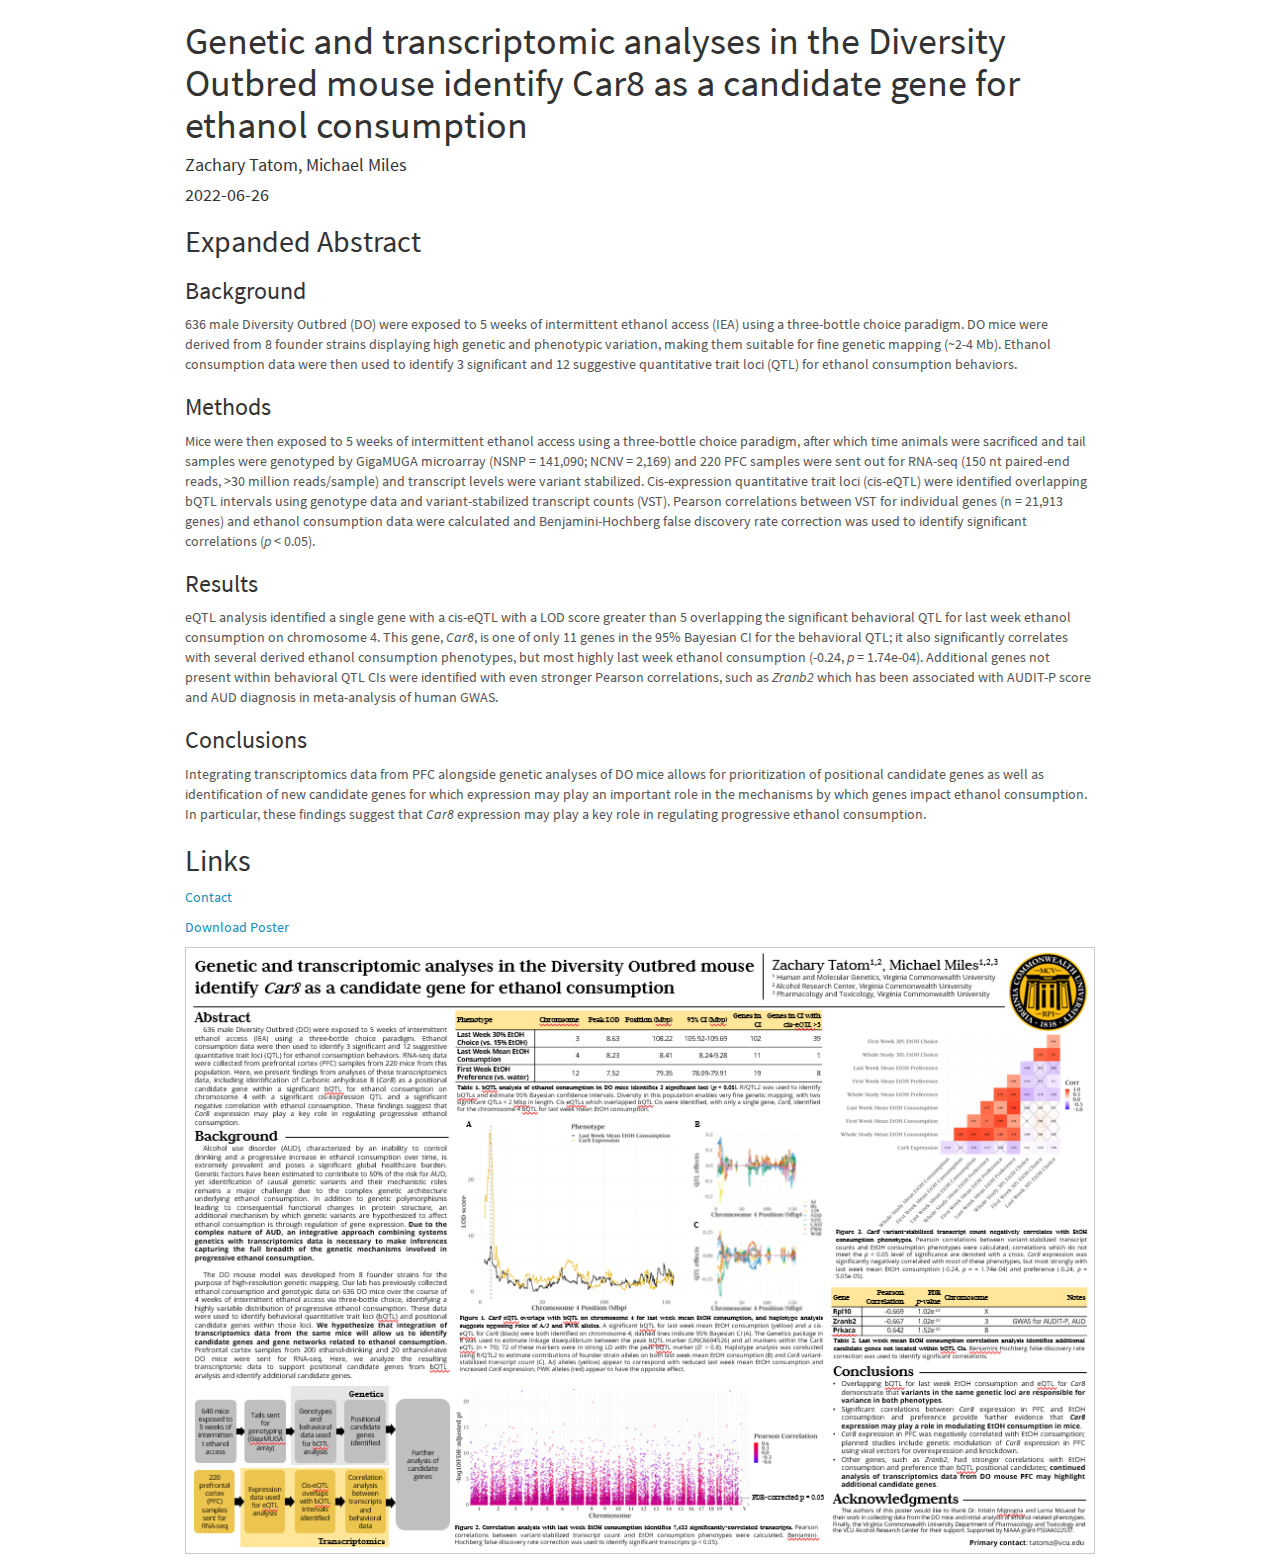
==== RSoA_2022/index.html @ 82d54e10 "Created pages for RSoA 2022" ====
<!DOCTYPE html>

<html>

<head>

<meta charset="utf-8" />
<meta name="generator" content="pandoc" />
<meta http-equiv="X-UA-Compatible" content="IE=EDGE" />


<meta name="author" content="Zachary Tatom, Michael Miles" />

<meta name="date" content="2022-06-26" />

<title>Genetic and transcriptomic analyses in the Diversity Outbred mouse identify Car8 as a candidate gene for ethanol consumption</title>

<script>// Pandoc 2.9 adds attributes on both header and div. We remove the former (to
// be compatible with the behavior of Pandoc < 2.8).
document.addEventListener('DOMContentLoaded', function(e) {
  var hs = document.querySelectorAll("div.section[class*='level'] > :first-child");
  var i, h, a;
  for (i = 0; i < hs.length; i++) {
    h = hs[i];
    if (!/^h[1-6]$/i.test(h.tagName)) continue;  // it should be a header h1-h6
    a = h.attributes;
    while (a.length > 0) h.removeAttribute(a[0].name);
  }
});
</script>
<script>/*! jQuery v3.6.0 | (c) OpenJS Foundation and other contributors | jquery.org/license */
!function(e,t){"use strict";"object"==typeof module&&"object"==typeof module.exports?module.exports=e.document?t(e,!0):function(e){if(!e.document)throw new Error("jQuery requires a window with a document");return t(e)}:t(e)}("undefined"!=typeof window?window:this,function(C,e){"use strict";var t=[],r=Object.getPrototypeOf,s=t.slice,g=t.flat?function(e){return t.flat.call(e)}:function(e){return t.concat.apply([],e)},u=t.push,i=t.indexOf,n={},o=n.toString,v=n.hasOwnProperty,a=v.toString,l=a.call(Object),y={},m=function(e){return"function"==typeof e&&"number"!=typeof e.nodeType&&"function"!=typeof e.item},x=function(e){return null!=e&&e===e.window},E=C.document,c={type:!0,src:!0,nonce:!0,noModule:!0};function b(e,t,n){var r,i,o=(n=n||E).createElement("script");if(o.text=e,t)for(r in c)(i=t[r]||t.getAttribute&&t.getAttribute(r))&&o.setAttribute(r,i);n.head.appendChild(o).parentNode.removeChild(o)}function w(e){return null==e?e+"":"object"==typeof e||"function"==typeof e?n[o.call(e)]||"object":typeof e}var f="3.6.0",S=function(e,t){return new S.fn.init(e,t)};function p(e){var t=!!e&&"length"in e&&e.length,n=w(e);return!m(e)&&!x(e)&&("array"===n||0===t||"number"==typeof t&&0<t&&t-1 in e)}S.fn=S.prototype={jquery:f,constructor:S,length:0,toArray:function(){return s.call(this)},get:function(e){return null==e?s.call(this):e<0?this[e+this.length]:this[e]},pushStack:function(e){var t=S.merge(this.constructor(),e);return t.prevObject=this,t},each:function(e){return S.each(this,e)},map:function(n){return this.pushStack(S.map(this,function(e,t){return n.call(e,t,e)}))},slice:function(){return this.pushStack(s.apply(this,arguments))},first:function(){return this.eq(0)},last:function(){return this.eq(-1)},even:function(){return this.pushStack(S.grep(this,function(e,t){return(t+1)%2}))},odd:function(){return this.pushStack(S.grep(this,function(e,t){return t%2}))},eq:function(e){var t=this.length,n=+e+(e<0?t:0);return this.pushStack(0<=n&&n<t?[this[n]]:[])},end:function(){return this.prevObject||this.constructor()},push:u,sort:t.sort,splice:t.splice},S.extend=S.fn.extend=function(){var e,t,n,r,i,o,a=arguments[0]||{},s=1,u=arguments.length,l=!1;for("boolean"==typeof a&&(l=a,a=arguments[s]||{},s++),"object"==typeof a||m(a)||(a={}),s===u&&(a=this,s--);s<u;s++)if(null!=(e=arguments[s]))for(t in e)r=e[t],"__proto__"!==t&&a!==r&&(l&&r&&(S.isPlainObject(r)||(i=Array.isArray(r)))?(n=a[t],o=i&&!Array.isArray(n)?[]:i||S.isPlainObject(n)?n:{},i=!1,a[t]=S.extend(l,o,r)):void 0!==r&&(a[t]=r));return a},S.extend({expando:"jQuery"+(f+Math.random()).replace(/\D/g,""),isReady:!0,error:function(e){throw new Error(e)},noop:function(){},isPlainObject:function(e){var t,n;return!(!e||"[object Object]"!==o.call(e))&&(!(t=r(e))||"function"==typeof(n=v.call(t,"constructor")&&t.constructor)&&a.call(n)===l)},isEmptyObject:function(e){var t;for(t in e)return!1;return!0},globalEval:function(e,t,n){b(e,{nonce:t&&t.nonce},n)},each:function(e,t){var n,r=0;if(p(e)){for(n=e.length;r<n;r++)if(!1===t.call(e[r],r,e[r]))break}else for(r in e)if(!1===t.call(e[r],r,e[r]))break;return e},makeArray:function(e,t){var n=t||[];return null!=e&&(p(Object(e))?S.merge(n,"string"==typeof e?[e]:e):u.call(n,e)),n},inArray:function(e,t,n){return null==t?-1:i.call(t,e,n)},merge:function(e,t){for(var n=+t.length,r=0,i=e.length;r<n;r++)e[i++]=t[r];return e.length=i,e},grep:function(e,t,n){for(var r=[],i=0,o=e.length,a=!n;i<o;i++)!t(e[i],i)!==a&&r.push(e[i]);return r},map:function(e,t,n){var r,i,o=0,a=[];if(p(e))for(r=e.length;o<r;o++)null!=(i=t(e[o],o,n))&&a.push(i);else for(o in e)null!=(i=t(e[o],o,n))&&a.push(i);return g(a)},guid:1,support:y}),"function"==typeof Symbol&&(S.fn[Symbol.iterator]=t[Symbol.iterator]),S.each("Boolean Number String Function Array Date RegExp Object Error Symbol".split(" "),function(e,t){n["[object "+t+"]"]=t.toLowerCase()});var d=function(n){var e,d,b,o,i,h,f,g,w,u,l,T,C,a,E,v,s,c,y,S="sizzle"+1*new Date,p=n.document,k=0,r=0,m=ue(),x=ue(),A=ue(),N=ue(),j=function(e,t){return e===t&&(l=!0),0},D={}.hasOwnProperty,t=[],q=t.pop,L=t.push,H=t.push,O=t.slice,P=function(e,t){for(var n=0,r=e.length;n<r;n++)if(e[n]===t)return n;return-1},R="checked|selected|async|autofocus|autoplay|controls|defer|disabled|hidden|ismap|loop|multiple|open|readonly|required|scoped",M="[\\x20\\t\\r\\n\\f]",I="(?:\\\\[\\da-fA-F]{1,6}"+M+"?|\\\\[^\\r\\n\\f]|[\\w-]|[^\0-\\x7f])+",W="\\["+M+"*("+I+")(?:"+M+"*([*^$|!~]?=)"+M+"*(?:'((?:\\\\.|[^\\\\'])*)'|\"((?:\\\\.|[^\\\\\"])*)\"|("+I+"))|)"+M+"*\\]",F=":("+I+")(?:\\((('((?:\\\\.|[^\\\\'])*)'|\"((?:\\\\.|[^\\\\\"])*)\")|((?:\\\\.|[^\\\\()[\\]]|"+W+")*)|.*)\\)|)",B=new RegExp(M+"+","g"),$=new RegExp("^"+M+"+|((?:^|[^\\\\])(?:\\\\.)*)"+M+"+$","g"),_=new RegExp("^"+M+"*,"+M+"*"),z=new RegExp("^"+M+"*([>+~]|"+M+")"+M+"*"),U=new RegExp(M+"|>"),X=new RegExp(F),V=new RegExp("^"+I+"$"),G={ID:new RegExp("^#("+I+")"),CLASS:new RegExp("^\\.("+I+")"),TAG:new RegExp("^("+I+"|[*])"),ATTR:new RegExp("^"+W),PSEUDO:new RegExp("^"+F),CHILD:new RegExp("^:(only|first|last|nth|nth-last)-(child|of-type)(?:\\("+M+"*(even|odd|(([+-]|)(\\d*)n|)"+M+"*(?:([+-]|)"+M+"*(\\d+)|))"+M+"*\\)|)","i"),bool:new RegExp("^(?:"+R+")$","i"),needsContext:new RegExp("^"+M+"*[>+~]|:(even|odd|eq|gt|lt|nth|first|last)(?:\\("+M+"*((?:-\\d)?\\d*)"+M+"*\\)|)(?=[^-]|$)","i")},Y=/HTML$/i,Q=/^(?:input|select|textarea|button)$/i,J=/^h\d$/i,K=/^[^{]+\{\s*\[native \w/,Z=/^(?:#([\w-]+)|(\w+)|\.([\w-]+))$/,ee=/[+~]/,te=new RegExp("\\\\[\\da-fA-F]{1,6}"+M+"?|\\\\([^\\r\\n\\f])","g"),ne=function(e,t){var n="0x"+e.slice(1)-65536;return t||(n<0?String.fromCharCode(n+65536):String.fromCharCode(n>>10|55296,1023&n|56320))},re=/([\0-\x1f\x7f]|^-?\d)|^-$|[^\0-\x1f\x7f-\uFFFF\w-]/g,ie=function(e,t){return t?"\0"===e?"\ufffd":e.slice(0,-1)+"\\"+e.charCodeAt(e.length-1).toString(16)+" ":"\\"+e},oe=function(){T()},ae=be(function(e){return!0===e.disabled&&"fieldset"===e.nodeName.toLowerCase()},{dir:"parentNode",next:"legend"});try{H.apply(t=O.call(p.childNodes),p.childNodes),t[p.childNodes.length].nodeType}catch(e){H={apply:t.length?function(e,t){L.apply(e,O.call(t))}:function(e,t){var n=e.length,r=0;while(e[n++]=t[r++]);e.length=n-1}}}function se(t,e,n,r){var i,o,a,s,u,l,c,f=e&&e.ownerDocument,p=e?e.nodeType:9;if(n=n||[],"string"!=typeof t||!t||1!==p&&9!==p&&11!==p)return n;if(!r&&(T(e),e=e||C,E)){if(11!==p&&(u=Z.exec(t)))if(i=u[1]){if(9===p){if(!(a=e.getElementById(i)))return n;if(a.id===i)return n.push(a),n}else if(f&&(a=f.getElementById(i))&&y(e,a)&&a.id===i)return n.push(a),n}else{if(u[2])return H.apply(n,e.getElementsByTagName(t)),n;if((i=u[3])&&d.getElementsByClassName&&e.getElementsByClassName)return H.apply(n,e.getElementsByClassName(i)),n}if(d.qsa&&!N[t+" "]&&(!v||!v.test(t))&&(1!==p||"object"!==e.nodeName.toLowerCase())){if(c=t,f=e,1===p&&(U.test(t)||z.test(t))){(f=ee.test(t)&&ye(e.parentNode)||e)===e&&d.scope||((s=e.getAttribute("id"))?s=s.replace(re,ie):e.setAttribute("id",s=S)),o=(l=h(t)).length;while(o--)l[o]=(s?"#"+s:":scope")+" "+xe(l[o]);c=l.join(",")}try{return H.apply(n,f.querySelectorAll(c)),n}catch(e){N(t,!0)}finally{s===S&&e.removeAttribute("id")}}}return g(t.replace($,"$1"),e,n,r)}function ue(){var r=[];return function e(t,n){return r.push(t+" ")>b.cacheLength&&delete e[r.shift()],e[t+" "]=n}}function le(e){return e[S]=!0,e}function ce(e){var t=C.createElement("fieldset");try{return!!e(t)}catch(e){return!1}finally{t.parentNode&&t.parentNode.removeChild(t),t=null}}function fe(e,t){var n=e.split("|"),r=n.length;while(r--)b.attrHandle[n[r]]=t}function pe(e,t){var n=t&&e,r=n&&1===e.nodeType&&1===t.nodeType&&e.sourceIndex-t.sourceIndex;if(r)return r;if(n)while(n=n.nextSibling)if(n===t)return-1;return e?1:-1}function de(t){return function(e){return"input"===e.nodeName.toLowerCase()&&e.type===t}}function he(n){return function(e){var t=e.nodeName.toLowerCase();return("input"===t||"button"===t)&&e.type===n}}function ge(t){return function(e){return"form"in e?e.parentNode&&!1===e.disabled?"label"in e?"label"in e.parentNode?e.parentNode.disabled===t:e.disabled===t:e.isDisabled===t||e.isDisabled!==!t&&ae(e)===t:e.disabled===t:"label"in e&&e.disabled===t}}function ve(a){return le(function(o){return o=+o,le(function(e,t){var n,r=a([],e.length,o),i=r.length;while(i--)e[n=r[i]]&&(e[n]=!(t[n]=e[n]))})})}function ye(e){return e&&"undefined"!=typeof e.getElementsByTagName&&e}for(e in d=se.support={},i=se.isXML=function(e){var t=e&&e.namespaceURI,n=e&&(e.ownerDocument||e).documentElement;return!Y.test(t||n&&n.nodeName||"HTML")},T=se.setDocument=function(e){var t,n,r=e?e.ownerDocument||e:p;return r!=C&&9===r.nodeType&&r.documentElement&&(a=(C=r).documentElement,E=!i(C),p!=C&&(n=C.defaultView)&&n.top!==n&&(n.addEventListener?n.addEventListener("unload",oe,!1):n.attachEvent&&n.attachEvent("onunload",oe)),d.scope=ce(function(e){return a.appendChild(e).appendChild(C.createElement("div")),"undefined"!=typeof e.querySelectorAll&&!e.querySelectorAll(":scope fieldset div").length}),d.attributes=ce(function(e){return e.className="i",!e.getAttribute("className")}),d.getElementsByTagName=ce(function(e){return e.appendChild(C.createComment("")),!e.getElementsByTagName("*").length}),d.getElementsByClassName=K.test(C.getElementsByClassName),d.getById=ce(function(e){return a.appendChild(e).id=S,!C.getElementsByName||!C.getElementsByName(S).length}),d.getById?(b.filter.ID=function(e){var t=e.replace(te,ne);return function(e){return e.getAttribute("id")===t}},b.find.ID=function(e,t){if("undefined"!=typeof t.getElementById&&E){var n=t.getElementById(e);return n?[n]:[]}}):(b.filter.ID=function(e){var n=e.replace(te,ne);return function(e){var t="undefined"!=typeof e.getAttributeNode&&e.getAttributeNode("id");return t&&t.value===n}},b.find.ID=function(e,t){if("undefined"!=typeof t.getElementById&&E){var n,r,i,o=t.getElementById(e);if(o){if((n=o.getAttributeNode("id"))&&n.value===e)return[o];i=t.getElementsByName(e),r=0;while(o=i[r++])if((n=o.getAttributeNode("id"))&&n.value===e)return[o]}return[]}}),b.find.TAG=d.getElementsByTagName?function(e,t){return"undefined"!=typeof t.getElementsByTagName?t.getElementsByTagName(e):d.qsa?t.querySelectorAll(e):void 0}:function(e,t){var n,r=[],i=0,o=t.getElementsByTagName(e);if("*"===e){while(n=o[i++])1===n.nodeType&&r.push(n);return r}return o},b.find.CLASS=d.getElementsByClassName&&function(e,t){if("undefined"!=typeof t.getElementsByClassName&&E)return t.getElementsByClassName(e)},s=[],v=[],(d.qsa=K.test(C.querySelectorAll))&&(ce(function(e){var t;a.appendChild(e).innerHTML="<a id='"+S+"'></a><select id='"+S+"-\r\\' msallowcapture=''><option selected=''></option></select>",e.querySelectorAll("[msallowcapture^='']").length&&v.push("[*^$]="+M+"*(?:''|\"\")"),e.querySelectorAll("[selected]").length||v.push("\\["+M+"*(?:value|"+R+")"),e.querySelectorAll("[id~="+S+"-]").length||v.push("~="),(t=C.createElement("input")).setAttribute("name",""),e.appendChild(t),e.querySelectorAll("[name='']").length||v.push("\\["+M+"*name"+M+"*="+M+"*(?:''|\"\")"),e.querySelectorAll(":checked").length||v.push(":checked"),e.querySelectorAll("a#"+S+"+*").length||v.push(".#.+[+~]"),e.querySelectorAll("\\\f"),v.push("[\\r\\n\\f]")}),ce(function(e){e.innerHTML="<a href='' disabled='disabled'></a><select disabled='disabled'><option/></select>";var t=C.createElement("input");t.setAttribute("type","hidden"),e.appendChild(t).setAttribute("name","D"),e.querySelectorAll("[name=d]").length&&v.push("name"+M+"*[*^$|!~]?="),2!==e.querySelectorAll(":enabled").length&&v.push(":enabled",":disabled"),a.appendChild(e).disabled=!0,2!==e.querySelectorAll(":disabled").length&&v.push(":enabled",":disabled"),e.querySelectorAll("*,:x"),v.push(",.*:")})),(d.matchesSelector=K.test(c=a.matches||a.webkitMatchesSelector||a.mozMatchesSelector||a.oMatchesSelector||a.msMatchesSelector))&&ce(function(e){d.disconnectedMatch=c.call(e,"*"),c.call(e,"[s!='']:x"),s.push("!=",F)}),v=v.length&&new RegExp(v.join("|")),s=s.length&&new RegExp(s.join("|")),t=K.test(a.compareDocumentPosition),y=t||K.test(a.contains)?function(e,t){var n=9===e.nodeType?e.documentElement:e,r=t&&t.parentNode;return e===r||!(!r||1!==r.nodeType||!(n.contains?n.contains(r):e.compareDocumentPosition&&16&e.compareDocumentPosition(r)))}:function(e,t){if(t)while(t=t.parentNode)if(t===e)return!0;return!1},j=t?function(e,t){if(e===t)return l=!0,0;var n=!e.compareDocumentPosition-!t.compareDocumentPosition;return n||(1&(n=(e.ownerDocument||e)==(t.ownerDocument||t)?e.compareDocumentPosition(t):1)||!d.sortDetached&&t.compareDocumentPosition(e)===n?e==C||e.ownerDocument==p&&y(p,e)?-1:t==C||t.ownerDocument==p&&y(p,t)?1:u?P(u,e)-P(u,t):0:4&n?-1:1)}:function(e,t){if(e===t)return l=!0,0;var n,r=0,i=e.parentNode,o=t.parentNode,a=[e],s=[t];if(!i||!o)return e==C?-1:t==C?1:i?-1:o?1:u?P(u,e)-P(u,t):0;if(i===o)return pe(e,t);n=e;while(n=n.parentNode)a.unshift(n);n=t;while(n=n.parentNode)s.unshift(n);while(a[r]===s[r])r++;return r?pe(a[r],s[r]):a[r]==p?-1:s[r]==p?1:0}),C},se.matches=function(e,t){return se(e,null,null,t)},se.matchesSelector=function(e,t){if(T(e),d.matchesSelector&&E&&!N[t+" "]&&(!s||!s.test(t))&&(!v||!v.test(t)))try{var n=c.call(e,t);if(n||d.disconnectedMatch||e.document&&11!==e.document.nodeType)return n}catch(e){N(t,!0)}return 0<se(t,C,null,[e]).length},se.contains=function(e,t){return(e.ownerDocument||e)!=C&&T(e),y(e,t)},se.attr=function(e,t){(e.ownerDocument||e)!=C&&T(e);var n=b.attrHandle[t.toLowerCase()],r=n&&D.call(b.attrHandle,t.toLowerCase())?n(e,t,!E):void 0;return void 0!==r?r:d.attributes||!E?e.getAttribute(t):(r=e.getAttributeNode(t))&&r.specified?r.value:null},se.escape=function(e){return(e+"").replace(re,ie)},se.error=function(e){throw new Error("Syntax error, unrecognized expression: "+e)},se.uniqueSort=function(e){var t,n=[],r=0,i=0;if(l=!d.detectDuplicates,u=!d.sortStable&&e.slice(0),e.sort(j),l){while(t=e[i++])t===e[i]&&(r=n.push(i));while(r--)e.splice(n[r],1)}return u=null,e},o=se.getText=function(e){var t,n="",r=0,i=e.nodeType;if(i){if(1===i||9===i||11===i){if("string"==typeof e.textContent)return e.textContent;for(e=e.firstChild;e;e=e.nextSibling)n+=o(e)}else if(3===i||4===i)return e.nodeValue}else while(t=e[r++])n+=o(t);return n},(b=se.selectors={cacheLength:50,createPseudo:le,match:G,attrHandle:{},find:{},relative:{">":{dir:"parentNode",first:!0}," ":{dir:"parentNode"},"+":{dir:"previousSibling",first:!0},"~":{dir:"previousSibling"}},preFilter:{ATTR:function(e){return e[1]=e[1].replace(te,ne),e[3]=(e[3]||e[4]||e[5]||"").replace(te,ne),"~="===e[2]&&(e[3]=" "+e[3]+" "),e.slice(0,4)},CHILD:function(e){return e[1]=e[1].toLowerCase(),"nth"===e[1].slice(0,3)?(e[3]||se.error(e[0]),e[4]=+(e[4]?e[5]+(e[6]||1):2*("even"===e[3]||"odd"===e[3])),e[5]=+(e[7]+e[8]||"odd"===e[3])):e[3]&&se.error(e[0]),e},PSEUDO:function(e){var t,n=!e[6]&&e[2];return G.CHILD.test(e[0])?null:(e[3]?e[2]=e[4]||e[5]||"":n&&X.test(n)&&(t=h(n,!0))&&(t=n.indexOf(")",n.length-t)-n.length)&&(e[0]=e[0].slice(0,t),e[2]=n.slice(0,t)),e.slice(0,3))}},filter:{TAG:function(e){var t=e.replace(te,ne).toLowerCase();return"*"===e?function(){return!0}:function(e){return e.nodeName&&e.nodeName.toLowerCase()===t}},CLASS:function(e){var t=m[e+" "];return t||(t=new RegExp("(^|"+M+")"+e+"("+M+"|$)"))&&m(e,function(e){return t.test("string"==typeof e.className&&e.className||"undefined"!=typeof e.getAttribute&&e.getAttribute("class")||"")})},ATTR:function(n,r,i){return function(e){var t=se.attr(e,n);return null==t?"!="===r:!r||(t+="","="===r?t===i:"!="===r?t!==i:"^="===r?i&&0===t.indexOf(i):"*="===r?i&&-1<t.indexOf(i):"$="===r?i&&t.slice(-i.length)===i:"~="===r?-1<(" "+t.replace(B," ")+" ").indexOf(i):"|="===r&&(t===i||t.slice(0,i.length+1)===i+"-"))}},CHILD:function(h,e,t,g,v){var y="nth"!==h.slice(0,3),m="last"!==h.slice(-4),x="of-type"===e;return 1===g&&0===v?function(e){return!!e.parentNode}:function(e,t,n){var r,i,o,a,s,u,l=y!==m?"nextSibling":"previousSibling",c=e.parentNode,f=x&&e.nodeName.toLowerCase(),p=!n&&!x,d=!1;if(c){if(y){while(l){a=e;while(a=a[l])if(x?a.nodeName.toLowerCase()===f:1===a.nodeType)return!1;u=l="only"===h&&!u&&"nextSibling"}return!0}if(u=[m?c.firstChild:c.lastChild],m&&p){d=(s=(r=(i=(o=(a=c)[S]||(a[S]={}))[a.uniqueID]||(o[a.uniqueID]={}))[h]||[])[0]===k&&r[1])&&r[2],a=s&&c.childNodes[s];while(a=++s&&a&&a[l]||(d=s=0)||u.pop())if(1===a.nodeType&&++d&&a===e){i[h]=[k,s,d];break}}else if(p&&(d=s=(r=(i=(o=(a=e)[S]||(a[S]={}))[a.uniqueID]||(o[a.uniqueID]={}))[h]||[])[0]===k&&r[1]),!1===d)while(a=++s&&a&&a[l]||(d=s=0)||u.pop())if((x?a.nodeName.toLowerCase()===f:1===a.nodeType)&&++d&&(p&&((i=(o=a[S]||(a[S]={}))[a.uniqueID]||(o[a.uniqueID]={}))[h]=[k,d]),a===e))break;return(d-=v)===g||d%g==0&&0<=d/g}}},PSEUDO:function(e,o){var t,a=b.pseudos[e]||b.setFilters[e.toLowerCase()]||se.error("unsupported pseudo: "+e);return a[S]?a(o):1<a.length?(t=[e,e,"",o],b.setFilters.hasOwnProperty(e.toLowerCase())?le(function(e,t){var n,r=a(e,o),i=r.length;while(i--)e[n=P(e,r[i])]=!(t[n]=r[i])}):function(e){return a(e,0,t)}):a}},pseudos:{not:le(function(e){var r=[],i=[],s=f(e.replace($,"$1"));return s[S]?le(function(e,t,n,r){var i,o=s(e,null,r,[]),a=e.length;while(a--)(i=o[a])&&(e[a]=!(t[a]=i))}):function(e,t,n){return r[0]=e,s(r,null,n,i),r[0]=null,!i.pop()}}),has:le(function(t){return function(e){return 0<se(t,e).length}}),contains:le(function(t){return t=t.replace(te,ne),function(e){return-1<(e.textContent||o(e)).indexOf(t)}}),lang:le(function(n){return V.test(n||"")||se.error("unsupported lang: "+n),n=n.replace(te,ne).toLowerCase(),function(e){var t;do{if(t=E?e.lang:e.getAttribute("xml:lang")||e.getAttribute("lang"))return(t=t.toLowerCase())===n||0===t.indexOf(n+"-")}while((e=e.parentNode)&&1===e.nodeType);return!1}}),target:function(e){var t=n.location&&n.location.hash;return t&&t.slice(1)===e.id},root:function(e){return e===a},focus:function(e){return e===C.activeElement&&(!C.hasFocus||C.hasFocus())&&!!(e.type||e.href||~e.tabIndex)},enabled:ge(!1),disabled:ge(!0),checked:function(e){var t=e.nodeName.toLowerCase();return"input"===t&&!!e.checked||"option"===t&&!!e.selected},selected:function(e){return e.parentNode&&e.parentNode.selectedIndex,!0===e.selected},empty:function(e){for(e=e.firstChild;e;e=e.nextSibling)if(e.nodeType<6)return!1;return!0},parent:function(e){return!b.pseudos.empty(e)},header:function(e){return J.test(e.nodeName)},input:function(e){return Q.test(e.nodeName)},button:function(e){var t=e.nodeName.toLowerCase();return"input"===t&&"button"===e.type||"button"===t},text:function(e){var t;return"input"===e.nodeName.toLowerCase()&&"text"===e.type&&(null==(t=e.getAttribute("type"))||"text"===t.toLowerCase())},first:ve(function(){return[0]}),last:ve(function(e,t){return[t-1]}),eq:ve(function(e,t,n){return[n<0?n+t:n]}),even:ve(function(e,t){for(var n=0;n<t;n+=2)e.push(n);return e}),odd:ve(function(e,t){for(var n=1;n<t;n+=2)e.push(n);return e}),lt:ve(function(e,t,n){for(var r=n<0?n+t:t<n?t:n;0<=--r;)e.push(r);return e}),gt:ve(function(e,t,n){for(var r=n<0?n+t:n;++r<t;)e.push(r);return e})}}).pseudos.nth=b.pseudos.eq,{radio:!0,checkbox:!0,file:!0,password:!0,image:!0})b.pseudos[e]=de(e);for(e in{submit:!0,reset:!0})b.pseudos[e]=he(e);function me(){}function xe(e){for(var t=0,n=e.length,r="";t<n;t++)r+=e[t].value;return r}function be(s,e,t){var u=e.dir,l=e.next,c=l||u,f=t&&"parentNode"===c,p=r++;return e.first?function(e,t,n){while(e=e[u])if(1===e.nodeType||f)return s(e,t,n);return!1}:function(e,t,n){var r,i,o,a=[k,p];if(n){while(e=e[u])if((1===e.nodeType||f)&&s(e,t,n))return!0}else while(e=e[u])if(1===e.nodeType||f)if(i=(o=e[S]||(e[S]={}))[e.uniqueID]||(o[e.uniqueID]={}),l&&l===e.nodeName.toLowerCase())e=e[u]||e;else{if((r=i[c])&&r[0]===k&&r[1]===p)return a[2]=r[2];if((i[c]=a)[2]=s(e,t,n))return!0}return!1}}function we(i){return 1<i.length?function(e,t,n){var r=i.length;while(r--)if(!i[r](e,t,n))return!1;return!0}:i[0]}function Te(e,t,n,r,i){for(var o,a=[],s=0,u=e.length,l=null!=t;s<u;s++)(o=e[s])&&(n&&!n(o,r,i)||(a.push(o),l&&t.push(s)));return a}function Ce(d,h,g,v,y,e){return v&&!v[S]&&(v=Ce(v)),y&&!y[S]&&(y=Ce(y,e)),le(function(e,t,n,r){var i,o,a,s=[],u=[],l=t.length,c=e||function(e,t,n){for(var r=0,i=t.length;r<i;r++)se(e,t[r],n);return n}(h||"*",n.nodeType?[n]:n,[]),f=!d||!e&&h?c:Te(c,s,d,n,r),p=g?y||(e?d:l||v)?[]:t:f;if(g&&g(f,p,n,r),v){i=Te(p,u),v(i,[],n,r),o=i.length;while(o--)(a=i[o])&&(p[u[o]]=!(f[u[o]]=a))}if(e){if(y||d){if(y){i=[],o=p.length;while(o--)(a=p[o])&&i.push(f[o]=a);y(null,p=[],i,r)}o=p.length;while(o--)(a=p[o])&&-1<(i=y?P(e,a):s[o])&&(e[i]=!(t[i]=a))}}else p=Te(p===t?p.splice(l,p.length):p),y?y(null,t,p,r):H.apply(t,p)})}function Ee(e){for(var i,t,n,r=e.length,o=b.relative[e[0].type],a=o||b.relative[" "],s=o?1:0,u=be(function(e){return e===i},a,!0),l=be(function(e){return-1<P(i,e)},a,!0),c=[function(e,t,n){var r=!o&&(n||t!==w)||((i=t).nodeType?u(e,t,n):l(e,t,n));return i=null,r}];s<r;s++)if(t=b.relative[e[s].type])c=[be(we(c),t)];else{if((t=b.filter[e[s].type].apply(null,e[s].matches))[S]){for(n=++s;n<r;n++)if(b.relative[e[n].type])break;return Ce(1<s&&we(c),1<s&&xe(e.slice(0,s-1).concat({value:" "===e[s-2].type?"*":""})).replace($,"$1"),t,s<n&&Ee(e.slice(s,n)),n<r&&Ee(e=e.slice(n)),n<r&&xe(e))}c.push(t)}return we(c)}return me.prototype=b.filters=b.pseudos,b.setFilters=new me,h=se.tokenize=function(e,t){var n,r,i,o,a,s,u,l=x[e+" "];if(l)return t?0:l.slice(0);a=e,s=[],u=b.preFilter;while(a){for(o in n&&!(r=_.exec(a))||(r&&(a=a.slice(r[0].length)||a),s.push(i=[])),n=!1,(r=z.exec(a))&&(n=r.shift(),i.push({value:n,type:r[0].replace($," ")}),a=a.slice(n.length)),b.filter)!(r=G[o].exec(a))||u[o]&&!(r=u[o](r))||(n=r.shift(),i.push({value:n,type:o,matches:r}),a=a.slice(n.length));if(!n)break}return t?a.length:a?se.error(e):x(e,s).slice(0)},f=se.compile=function(e,t){var n,v,y,m,x,r,i=[],o=[],a=A[e+" "];if(!a){t||(t=h(e)),n=t.length;while(n--)(a=Ee(t[n]))[S]?i.push(a):o.push(a);(a=A(e,(v=o,m=0<(y=i).length,x=0<v.length,r=function(e,t,n,r,i){var o,a,s,u=0,l="0",c=e&&[],f=[],p=w,d=e||x&&b.find.TAG("*",i),h=k+=null==p?1:Math.random()||.1,g=d.length;for(i&&(w=t==C||t||i);l!==g&&null!=(o=d[l]);l++){if(x&&o){a=0,t||o.ownerDocument==C||(T(o),n=!E);while(s=v[a++])if(s(o,t||C,n)){r.push(o);break}i&&(k=h)}m&&((o=!s&&o)&&u--,e&&c.push(o))}if(u+=l,m&&l!==u){a=0;while(s=y[a++])s(c,f,t,n);if(e){if(0<u)while(l--)c[l]||f[l]||(f[l]=q.call(r));f=Te(f)}H.apply(r,f),i&&!e&&0<f.length&&1<u+y.length&&se.uniqueSort(r)}return i&&(k=h,w=p),c},m?le(r):r))).selector=e}return a},g=se.select=function(e,t,n,r){var i,o,a,s,u,l="function"==typeof e&&e,c=!r&&h(e=l.selector||e);if(n=n||[],1===c.length){if(2<(o=c[0]=c[0].slice(0)).length&&"ID"===(a=o[0]).type&&9===t.nodeType&&E&&b.relative[o[1].type]){if(!(t=(b.find.ID(a.matches[0].replace(te,ne),t)||[])[0]))return n;l&&(t=t.parentNode),e=e.slice(o.shift().value.length)}i=G.needsContext.test(e)?0:o.length;while(i--){if(a=o[i],b.relative[s=a.type])break;if((u=b.find[s])&&(r=u(a.matches[0].replace(te,ne),ee.test(o[0].type)&&ye(t.parentNode)||t))){if(o.splice(i,1),!(e=r.length&&xe(o)))return H.apply(n,r),n;break}}}return(l||f(e,c))(r,t,!E,n,!t||ee.test(e)&&ye(t.parentNode)||t),n},d.sortStable=S.split("").sort(j).join("")===S,d.detectDuplicates=!!l,T(),d.sortDetached=ce(function(e){return 1&e.compareDocumentPosition(C.createElement("fieldset"))}),ce(function(e){return e.innerHTML="<a href='#'></a>","#"===e.firstChild.getAttribute("href")})||fe("type|href|height|width",function(e,t,n){if(!n)return e.getAttribute(t,"type"===t.toLowerCase()?1:2)}),d.attributes&&ce(function(e){return e.innerHTML="<input/>",e.firstChild.setAttribute("value",""),""===e.firstChild.getAttribute("value")})||fe("value",function(e,t,n){if(!n&&"input"===e.nodeName.toLowerCase())return e.defaultValue}),ce(function(e){return null==e.getAttribute("disabled")})||fe(R,function(e,t,n){var r;if(!n)return!0===e[t]?t.toLowerCase():(r=e.getAttributeNode(t))&&r.specified?r.value:null}),se}(C);S.find=d,S.expr=d.selectors,S.expr[":"]=S.expr.pseudos,S.uniqueSort=S.unique=d.uniqueSort,S.text=d.getText,S.isXMLDoc=d.isXML,S.contains=d.contains,S.escapeSelector=d.escape;var h=function(e,t,n){var r=[],i=void 0!==n;while((e=e[t])&&9!==e.nodeType)if(1===e.nodeType){if(i&&S(e).is(n))break;r.push(e)}return r},T=function(e,t){for(var n=[];e;e=e.nextSibling)1===e.nodeType&&e!==t&&n.push(e);return n},k=S.expr.match.needsContext;function A(e,t){return e.nodeName&&e.nodeName.toLowerCase()===t.toLowerCase()}var N=/^<([a-z][^\/\0>:\x20\t\r\n\f]*)[\x20\t\r\n\f]*\/?>(?:<\/\1>|)$/i;function j(e,n,r){return m(n)?S.grep(e,function(e,t){return!!n.call(e,t,e)!==r}):n.nodeType?S.grep(e,function(e){return e===n!==r}):"string"!=typeof n?S.grep(e,function(e){return-1<i.call(n,e)!==r}):S.filter(n,e,r)}S.filter=function(e,t,n){var r=t[0];return n&&(e=":not("+e+")"),1===t.length&&1===r.nodeType?S.find.matchesSelector(r,e)?[r]:[]:S.find.matches(e,S.grep(t,function(e){return 1===e.nodeType}))},S.fn.extend({find:function(e){var t,n,r=this.length,i=this;if("string"!=typeof e)return this.pushStack(S(e).filter(function(){for(t=0;t<r;t++)if(S.contains(i[t],this))return!0}));for(n=this.pushStack([]),t=0;t<r;t++)S.find(e,i[t],n);return 1<r?S.uniqueSort(n):n},filter:function(e){return this.pushStack(j(this,e||[],!1))},not:function(e){return this.pushStack(j(this,e||[],!0))},is:function(e){return!!j(this,"string"==typeof e&&k.test(e)?S(e):e||[],!1).length}});var D,q=/^(?:\s*(<[\w\W]+>)[^>]*|#([\w-]+))$/;(S.fn.init=function(e,t,n){var r,i;if(!e)return this;if(n=n||D,"string"==typeof e){if(!(r="<"===e[0]&&">"===e[e.length-1]&&3<=e.length?[null,e,null]:q.exec(e))||!r[1]&&t)return!t||t.jquery?(t||n).find(e):this.constructor(t).find(e);if(r[1]){if(t=t instanceof S?t[0]:t,S.merge(this,S.parseHTML(r[1],t&&t.nodeType?t.ownerDocument||t:E,!0)),N.test(r[1])&&S.isPlainObject(t))for(r in t)m(this[r])?this[r](t[r]):this.attr(r,t[r]);return this}return(i=E.getElementById(r[2]))&&(this[0]=i,this.length=1),this}return e.nodeType?(this[0]=e,this.length=1,this):m(e)?void 0!==n.ready?n.ready(e):e(S):S.makeArray(e,this)}).prototype=S.fn,D=S(E);var L=/^(?:parents|prev(?:Until|All))/,H={children:!0,contents:!0,next:!0,prev:!0};function O(e,t){while((e=e[t])&&1!==e.nodeType);return e}S.fn.extend({has:function(e){var t=S(e,this),n=t.length;return this.filter(function(){for(var e=0;e<n;e++)if(S.contains(this,t[e]))return!0})},closest:function(e,t){var n,r=0,i=this.length,o=[],a="string"!=typeof e&&S(e);if(!k.test(e))for(;r<i;r++)for(n=this[r];n&&n!==t;n=n.parentNode)if(n.nodeType<11&&(a?-1<a.index(n):1===n.nodeType&&S.find.matchesSelector(n,e))){o.push(n);break}return this.pushStack(1<o.length?S.uniqueSort(o):o)},index:function(e){return e?"string"==typeof e?i.call(S(e),this[0]):i.call(this,e.jquery?e[0]:e):this[0]&&this[0].parentNode?this.first().prevAll().length:-1},add:function(e,t){return this.pushStack(S.uniqueSort(S.merge(this.get(),S(e,t))))},addBack:function(e){return this.add(null==e?this.prevObject:this.prevObject.filter(e))}}),S.each({parent:function(e){var t=e.parentNode;return t&&11!==t.nodeType?t:null},parents:function(e){return h(e,"parentNode")},parentsUntil:function(e,t,n){return h(e,"parentNode",n)},next:function(e){return O(e,"nextSibling")},prev:function(e){return O(e,"previousSibling")},nextAll:function(e){return h(e,"nextSibling")},prevAll:function(e){return h(e,"previousSibling")},nextUntil:function(e,t,n){return h(e,"nextSibling",n)},prevUntil:function(e,t,n){return h(e,"previousSibling",n)},siblings:function(e){return T((e.parentNode||{}).firstChild,e)},children:function(e){return T(e.firstChild)},contents:function(e){return null!=e.contentDocument&&r(e.contentDocument)?e.contentDocument:(A(e,"template")&&(e=e.content||e),S.merge([],e.childNodes))}},function(r,i){S.fn[r]=function(e,t){var n=S.map(this,i,e);return"Until"!==r.slice(-5)&&(t=e),t&&"string"==typeof t&&(n=S.filter(t,n)),1<this.length&&(H[r]||S.uniqueSort(n),L.test(r)&&n.reverse()),this.pushStack(n)}});var P=/[^\x20\t\r\n\f]+/g;function R(e){return e}function M(e){throw e}function I(e,t,n,r){var i;try{e&&m(i=e.promise)?i.call(e).done(t).fail(n):e&&m(i=e.then)?i.call(e,t,n):t.apply(void 0,[e].slice(r))}catch(e){n.apply(void 0,[e])}}S.Callbacks=function(r){var e,n;r="string"==typeof r?(e=r,n={},S.each(e.match(P)||[],function(e,t){n[t]=!0}),n):S.extend({},r);var i,t,o,a,s=[],u=[],l=-1,c=function(){for(a=a||r.once,o=i=!0;u.length;l=-1){t=u.shift();while(++l<s.length)!1===s[l].apply(t[0],t[1])&&r.stopOnFalse&&(l=s.length,t=!1)}r.memory||(t=!1),i=!1,a&&(s=t?[]:"")},f={add:function(){return s&&(t&&!i&&(l=s.length-1,u.push(t)),function n(e){S.each(e,function(e,t){m(t)?r.unique&&f.has(t)||s.push(t):t&&t.length&&"string"!==w(t)&&n(t)})}(arguments),t&&!i&&c()),this},remove:function(){return S.each(arguments,function(e,t){var n;while(-1<(n=S.inArray(t,s,n)))s.splice(n,1),n<=l&&l--}),this},has:function(e){return e?-1<S.inArray(e,s):0<s.length},empty:function(){return s&&(s=[]),this},disable:function(){return a=u=[],s=t="",this},disabled:function(){return!s},lock:function(){return a=u=[],t||i||(s=t=""),this},locked:function(){return!!a},fireWith:function(e,t){return a||(t=[e,(t=t||[]).slice?t.slice():t],u.push(t),i||c()),this},fire:function(){return f.fireWith(this,arguments),this},fired:function(){return!!o}};return f},S.extend({Deferred:function(e){var o=[["notify","progress",S.Callbacks("memory"),S.Callbacks("memory"),2],["resolve","done",S.Callbacks("once memory"),S.Callbacks("once memory"),0,"resolved"],["reject","fail",S.Callbacks("once memory"),S.Callbacks("once memory"),1,"rejected"]],i="pending",a={state:function(){return i},always:function(){return s.done(arguments).fail(arguments),this},"catch":function(e){return a.then(null,e)},pipe:function(){var i=arguments;return S.Deferred(function(r){S.each(o,function(e,t){var n=m(i[t[4]])&&i[t[4]];s[t[1]](function(){var e=n&&n.apply(this,arguments);e&&m(e.promise)?e.promise().progress(r.notify).done(r.resolve).fail(r.reject):r[t[0]+"With"](this,n?[e]:arguments)})}),i=null}).promise()},then:function(t,n,r){var u=0;function l(i,o,a,s){return function(){var n=this,r=arguments,e=function(){var e,t;if(!(i<u)){if((e=a.apply(n,r))===o.promise())throw new TypeError("Thenable self-resolution");t=e&&("object"==typeof e||"function"==typeof e)&&e.then,m(t)?s?t.call(e,l(u,o,R,s),l(u,o,M,s)):(u++,t.call(e,l(u,o,R,s),l(u,o,M,s),l(u,o,R,o.notifyWith))):(a!==R&&(n=void 0,r=[e]),(s||o.resolveWith)(n,r))}},t=s?e:function(){try{e()}catch(e){S.Deferred.exceptionHook&&S.Deferred.exceptionHook(e,t.stackTrace),u<=i+1&&(a!==M&&(n=void 0,r=[e]),o.rejectWith(n,r))}};i?t():(S.Deferred.getStackHook&&(t.stackTrace=S.Deferred.getStackHook()),C.setTimeout(t))}}return S.Deferred(function(e){o[0][3].add(l(0,e,m(r)?r:R,e.notifyWith)),o[1][3].add(l(0,e,m(t)?t:R)),o[2][3].add(l(0,e,m(n)?n:M))}).promise()},promise:function(e){return null!=e?S.extend(e,a):a}},s={};return S.each(o,function(e,t){var n=t[2],r=t[5];a[t[1]]=n.add,r&&n.add(function(){i=r},o[3-e][2].disable,o[3-e][3].disable,o[0][2].lock,o[0][3].lock),n.add(t[3].fire),s[t[0]]=function(){return s[t[0]+"With"](this===s?void 0:this,arguments),this},s[t[0]+"With"]=n.fireWith}),a.promise(s),e&&e.call(s,s),s},when:function(e){var n=arguments.length,t=n,r=Array(t),i=s.call(arguments),o=S.Deferred(),a=function(t){return function(e){r[t]=this,i[t]=1<arguments.length?s.call(arguments):e,--n||o.resolveWith(r,i)}};if(n<=1&&(I(e,o.done(a(t)).resolve,o.reject,!n),"pending"===o.state()||m(i[t]&&i[t].then)))return o.then();while(t--)I(i[t],a(t),o.reject);return o.promise()}});var W=/^(Eval|Internal|Range|Reference|Syntax|Type|URI)Error$/;S.Deferred.exceptionHook=function(e,t){C.console&&C.console.warn&&e&&W.test(e.name)&&C.console.warn("jQuery.Deferred exception: "+e.message,e.stack,t)},S.readyException=function(e){C.setTimeout(function(){throw e})};var F=S.Deferred();function B(){E.removeEventListener("DOMContentLoaded",B),C.removeEventListener("load",B),S.ready()}S.fn.ready=function(e){return F.then(e)["catch"](function(e){S.readyException(e)}),this},S.extend({isReady:!1,readyWait:1,ready:function(e){(!0===e?--S.readyWait:S.isReady)||(S.isReady=!0)!==e&&0<--S.readyWait||F.resolveWith(E,[S])}}),S.ready.then=F.then,"complete"===E.readyState||"loading"!==E.readyState&&!E.documentElement.doScroll?C.setTimeout(S.ready):(E.addEventListener("DOMContentLoaded",B),C.addEventListener("load",B));var $=function(e,t,n,r,i,o,a){var s=0,u=e.length,l=null==n;if("object"===w(n))for(s in i=!0,n)$(e,t,s,n[s],!0,o,a);else if(void 0!==r&&(i=!0,m(r)||(a=!0),l&&(a?(t.call(e,r),t=null):(l=t,t=function(e,t,n){return l.call(S(e),n)})),t))for(;s<u;s++)t(e[s],n,a?r:r.call(e[s],s,t(e[s],n)));return i?e:l?t.call(e):u?t(e[0],n):o},_=/^-ms-/,z=/-([a-z])/g;function U(e,t){return t.toUpperCase()}function X(e){return e.replace(_,"ms-").replace(z,U)}var V=function(e){return 1===e.nodeType||9===e.nodeType||!+e.nodeType};function G(){this.expando=S.expando+G.uid++}G.uid=1,G.prototype={cache:function(e){var t=e[this.expando];return t||(t={},V(e)&&(e.nodeType?e[this.expando]=t:Object.defineProperty(e,this.expando,{value:t,configurable:!0}))),t},set:function(e,t,n){var r,i=this.cache(e);if("string"==typeof t)i[X(t)]=n;else for(r in t)i[X(r)]=t[r];return i},get:function(e,t){return void 0===t?this.cache(e):e[this.expando]&&e[this.expando][X(t)]},access:function(e,t,n){return void 0===t||t&&"string"==typeof t&&void 0===n?this.get(e,t):(this.set(e,t,n),void 0!==n?n:t)},remove:function(e,t){var n,r=e[this.expando];if(void 0!==r){if(void 0!==t){n=(t=Array.isArray(t)?t.map(X):(t=X(t))in r?[t]:t.match(P)||[]).length;while(n--)delete r[t[n]]}(void 0===t||S.isEmptyObject(r))&&(e.nodeType?e[this.expando]=void 0:delete e[this.expando])}},hasData:function(e){var t=e[this.expando];return void 0!==t&&!S.isEmptyObject(t)}};var Y=new G,Q=new G,J=/^(?:\{[\w\W]*\}|\[[\w\W]*\])$/,K=/[A-Z]/g;function Z(e,t,n){var r,i;if(void 0===n&&1===e.nodeType)if(r="data-"+t.replace(K,"-$&").toLowerCase(),"string"==typeof(n=e.getAttribute(r))){try{n="true"===(i=n)||"false"!==i&&("null"===i?null:i===+i+""?+i:J.test(i)?JSON.parse(i):i)}catch(e){}Q.set(e,t,n)}else n=void 0;return n}S.extend({hasData:function(e){return Q.hasData(e)||Y.hasData(e)},data:function(e,t,n){return Q.access(e,t,n)},removeData:function(e,t){Q.remove(e,t)},_data:function(e,t,n){return Y.access(e,t,n)},_removeData:function(e,t){Y.remove(e,t)}}),S.fn.extend({data:function(n,e){var t,r,i,o=this[0],a=o&&o.attributes;if(void 0===n){if(this.length&&(i=Q.get(o),1===o.nodeType&&!Y.get(o,"hasDataAttrs"))){t=a.length;while(t--)a[t]&&0===(r=a[t].name).indexOf("data-")&&(r=X(r.slice(5)),Z(o,r,i[r]));Y.set(o,"hasDataAttrs",!0)}return i}return"object"==typeof n?this.each(function(){Q.set(this,n)}):$(this,function(e){var t;if(o&&void 0===e)return void 0!==(t=Q.get(o,n))?t:void 0!==(t=Z(o,n))?t:void 0;this.each(function(){Q.set(this,n,e)})},null,e,1<arguments.length,null,!0)},removeData:function(e){return this.each(function(){Q.remove(this,e)})}}),S.extend({queue:function(e,t,n){var r;if(e)return t=(t||"fx")+"queue",r=Y.get(e,t),n&&(!r||Array.isArray(n)?r=Y.access(e,t,S.makeArray(n)):r.push(n)),r||[]},dequeue:function(e,t){t=t||"fx";var n=S.queue(e,t),r=n.length,i=n.shift(),o=S._queueHooks(e,t);"inprogress"===i&&(i=n.shift(),r--),i&&("fx"===t&&n.unshift("inprogress"),delete o.stop,i.call(e,function(){S.dequeue(e,t)},o)),!r&&o&&o.empty.fire()},_queueHooks:function(e,t){var n=t+"queueHooks";return Y.get(e,n)||Y.access(e,n,{empty:S.Callbacks("once memory").add(function(){Y.remove(e,[t+"queue",n])})})}}),S.fn.extend({queue:function(t,n){var e=2;return"string"!=typeof t&&(n=t,t="fx",e--),arguments.length<e?S.queue(this[0],t):void 0===n?this:this.each(function(){var e=S.queue(this,t,n);S._queueHooks(this,t),"fx"===t&&"inprogress"!==e[0]&&S.dequeue(this,t)})},dequeue:function(e){return this.each(function(){S.dequeue(this,e)})},clearQueue:function(e){return this.queue(e||"fx",[])},promise:function(e,t){var n,r=1,i=S.Deferred(),o=this,a=this.length,s=function(){--r||i.resolveWith(o,[o])};"string"!=typeof e&&(t=e,e=void 0),e=e||"fx";while(a--)(n=Y.get(o[a],e+"queueHooks"))&&n.empty&&(r++,n.empty.add(s));return s(),i.promise(t)}});var ee=/[+-]?(?:\d*\.|)\d+(?:[eE][+-]?\d+|)/.source,te=new RegExp("^(?:([+-])=|)("+ee+")([a-z%]*)$","i"),ne=["Top","Right","Bottom","Left"],re=E.documentElement,ie=function(e){return S.contains(e.ownerDocument,e)},oe={composed:!0};re.getRootNode&&(ie=function(e){return S.contains(e.ownerDocument,e)||e.getRootNode(oe)===e.ownerDocument});var ae=function(e,t){return"none"===(e=t||e).style.display||""===e.style.display&&ie(e)&&"none"===S.css(e,"display")};function se(e,t,n,r){var i,o,a=20,s=r?function(){return r.cur()}:function(){return S.css(e,t,"")},u=s(),l=n&&n[3]||(S.cssNumber[t]?"":"px"),c=e.nodeType&&(S.cssNumber[t]||"px"!==l&&+u)&&te.exec(S.css(e,t));if(c&&c[3]!==l){u/=2,l=l||c[3],c=+u||1;while(a--)S.style(e,t,c+l),(1-o)*(1-(o=s()/u||.5))<=0&&(a=0),c/=o;c*=2,S.style(e,t,c+l),n=n||[]}return n&&(c=+c||+u||0,i=n[1]?c+(n[1]+1)*n[2]:+n[2],r&&(r.unit=l,r.start=c,r.end=i)),i}var ue={};function le(e,t){for(var n,r,i,o,a,s,u,l=[],c=0,f=e.length;c<f;c++)(r=e[c]).style&&(n=r.style.display,t?("none"===n&&(l[c]=Y.get(r,"display")||null,l[c]||(r.style.display="")),""===r.style.display&&ae(r)&&(l[c]=(u=a=o=void 0,a=(i=r).ownerDocument,s=i.nodeName,(u=ue[s])||(o=a.body.appendChild(a.createElement(s)),u=S.css(o,"display"),o.parentNode.removeChild(o),"none"===u&&(u="block"),ue[s]=u)))):"none"!==n&&(l[c]="none",Y.set(r,"display",n)));for(c=0;c<f;c++)null!=l[c]&&(e[c].style.display=l[c]);return e}S.fn.extend({show:function(){return le(this,!0)},hide:function(){return le(this)},toggle:function(e){return"boolean"==typeof e?e?this.show():this.hide():this.each(function(){ae(this)?S(this).show():S(this).hide()})}});var ce,fe,pe=/^(?:checkbox|radio)$/i,de=/<([a-z][^\/\0>\x20\t\r\n\f]*)/i,he=/^$|^module$|\/(?:java|ecma)script/i;ce=E.createDocumentFragment().appendChild(E.createElement("div")),(fe=E.createElement("input")).setAttribute("type","radio"),fe.setAttribute("checked","checked"),fe.setAttribute("name","t"),ce.appendChild(fe),y.checkClone=ce.cloneNode(!0).cloneNode(!0).lastChild.checked,ce.innerHTML="<textarea>x</textarea>",y.noCloneChecked=!!ce.cloneNode(!0).lastChild.defaultValue,ce.innerHTML="<option></option>",y.option=!!ce.lastChild;var ge={thead:[1,"<table>","</table>"],col:[2,"<table><colgroup>","</colgroup></table>"],tr:[2,"<table><tbody>","</tbody></table>"],td:[3,"<table><tbody><tr>","</tr></tbody></table>"],_default:[0,"",""]};function ve(e,t){var n;return n="undefined"!=typeof e.getElementsByTagName?e.getElementsByTagName(t||"*"):"undefined"!=typeof e.querySelectorAll?e.querySelectorAll(t||"*"):[],void 0===t||t&&A(e,t)?S.merge([e],n):n}function ye(e,t){for(var n=0,r=e.length;n<r;n++)Y.set(e[n],"globalEval",!t||Y.get(t[n],"globalEval"))}ge.tbody=ge.tfoot=ge.colgroup=ge.caption=ge.thead,ge.th=ge.td,y.option||(ge.optgroup=ge.option=[1,"<select multiple='multiple'>","</select>"]);var me=/<|&#?\w+;/;function xe(e,t,n,r,i){for(var o,a,s,u,l,c,f=t.createDocumentFragment(),p=[],d=0,h=e.length;d<h;d++)if((o=e[d])||0===o)if("object"===w(o))S.merge(p,o.nodeType?[o]:o);else if(me.test(o)){a=a||f.appendChild(t.createElement("div")),s=(de.exec(o)||["",""])[1].toLowerCase(),u=ge[s]||ge._default,a.innerHTML=u[1]+S.htmlPrefilter(o)+u[2],c=u[0];while(c--)a=a.lastChild;S.merge(p,a.childNodes),(a=f.firstChild).textContent=""}else p.push(t.createTextNode(o));f.textContent="",d=0;while(o=p[d++])if(r&&-1<S.inArray(o,r))i&&i.push(o);else if(l=ie(o),a=ve(f.appendChild(o),"script"),l&&ye(a),n){c=0;while(o=a[c++])he.test(o.type||"")&&n.push(o)}return f}var be=/^([^.]*)(?:\.(.+)|)/;function we(){return!0}function Te(){return!1}function Ce(e,t){return e===function(){try{return E.activeElement}catch(e){}}()==("focus"===t)}function Ee(e,t,n,r,i,o){var a,s;if("object"==typeof t){for(s in"string"!=typeof n&&(r=r||n,n=void 0),t)Ee(e,s,n,r,t[s],o);return e}if(null==r&&null==i?(i=n,r=n=void 0):null==i&&("string"==typeof n?(i=r,r=void 0):(i=r,r=n,n=void 0)),!1===i)i=Te;else if(!i)return e;return 1===o&&(a=i,(i=function(e){return S().off(e),a.apply(this,arguments)}).guid=a.guid||(a.guid=S.guid++)),e.each(function(){S.event.add(this,t,i,r,n)})}function Se(e,i,o){o?(Y.set(e,i,!1),S.event.add(e,i,{namespace:!1,handler:function(e){var t,n,r=Y.get(this,i);if(1&e.isTrigger&&this[i]){if(r.length)(S.event.special[i]||{}).delegateType&&e.stopPropagation();else if(r=s.call(arguments),Y.set(this,i,r),t=o(this,i),this[i](),r!==(n=Y.get(this,i))||t?Y.set(this,i,!1):n={},r!==n)return e.stopImmediatePropagation(),e.preventDefault(),n&&n.value}else r.length&&(Y.set(this,i,{value:S.event.trigger(S.extend(r[0],S.Event.prototype),r.slice(1),this)}),e.stopImmediatePropagation())}})):void 0===Y.get(e,i)&&S.event.add(e,i,we)}S.event={global:{},add:function(t,e,n,r,i){var o,a,s,u,l,c,f,p,d,h,g,v=Y.get(t);if(V(t)){n.handler&&(n=(o=n).handler,i=o.selector),i&&S.find.matchesSelector(re,i),n.guid||(n.guid=S.guid++),(u=v.events)||(u=v.events=Object.create(null)),(a=v.handle)||(a=v.handle=function(e){return"undefined"!=typeof S&&S.event.triggered!==e.type?S.event.dispatch.apply(t,arguments):void 0}),l=(e=(e||"").match(P)||[""]).length;while(l--)d=g=(s=be.exec(e[l])||[])[1],h=(s[2]||"").split(".").sort(),d&&(f=S.event.special[d]||{},d=(i?f.delegateType:f.bindType)||d,f=S.event.special[d]||{},c=S.extend({type:d,origType:g,data:r,handler:n,guid:n.guid,selector:i,needsContext:i&&S.expr.match.needsContext.test(i),namespace:h.join(".")},o),(p=u[d])||((p=u[d]=[]).delegateCount=0,f.setup&&!1!==f.setup.call(t,r,h,a)||t.addEventListener&&t.addEventListener(d,a)),f.add&&(f.add.call(t,c),c.handler.guid||(c.handler.guid=n.guid)),i?p.splice(p.delegateCount++,0,c):p.push(c),S.event.global[d]=!0)}},remove:function(e,t,n,r,i){var o,a,s,u,l,c,f,p,d,h,g,v=Y.hasData(e)&&Y.get(e);if(v&&(u=v.events)){l=(t=(t||"").match(P)||[""]).length;while(l--)if(d=g=(s=be.exec(t[l])||[])[1],h=(s[2]||"").split(".").sort(),d){f=S.event.special[d]||{},p=u[d=(r?f.delegateType:f.bindType)||d]||[],s=s[2]&&new RegExp("(^|\\.)"+h.join("\\.(?:.*\\.|)")+"(\\.|$)"),a=o=p.length;while(o--)c=p[o],!i&&g!==c.origType||n&&n.guid!==c.guid||s&&!s.test(c.namespace)||r&&r!==c.selector&&("**"!==r||!c.selector)||(p.splice(o,1),c.selector&&p.delegateCount--,f.remove&&f.remove.call(e,c));a&&!p.length&&(f.teardown&&!1!==f.teardown.call(e,h,v.handle)||S.removeEvent(e,d,v.handle),delete u[d])}else for(d in u)S.event.remove(e,d+t[l],n,r,!0);S.isEmptyObject(u)&&Y.remove(e,"handle events")}},dispatch:function(e){var t,n,r,i,o,a,s=new Array(arguments.length),u=S.event.fix(e),l=(Y.get(this,"events")||Object.create(null))[u.type]||[],c=S.event.special[u.type]||{};for(s[0]=u,t=1;t<arguments.length;t++)s[t]=arguments[t];if(u.delegateTarget=this,!c.preDispatch||!1!==c.preDispatch.call(this,u)){a=S.event.handlers.call(this,u,l),t=0;while((i=a[t++])&&!u.isPropagationStopped()){u.currentTarget=i.elem,n=0;while((o=i.handlers[n++])&&!u.isImmediatePropagationStopped())u.rnamespace&&!1!==o.namespace&&!u.rnamespace.test(o.namespace)||(u.handleObj=o,u.data=o.data,void 0!==(r=((S.event.special[o.origType]||{}).handle||o.handler).apply(i.elem,s))&&!1===(u.result=r)&&(u.preventDefault(),u.stopPropagation()))}return c.postDispatch&&c.postDispatch.call(this,u),u.result}},handlers:function(e,t){var n,r,i,o,a,s=[],u=t.delegateCount,l=e.target;if(u&&l.nodeType&&!("click"===e.type&&1<=e.button))for(;l!==this;l=l.parentNode||this)if(1===l.nodeType&&("click"!==e.type||!0!==l.disabled)){for(o=[],a={},n=0;n<u;n++)void 0===a[i=(r=t[n]).selector+" "]&&(a[i]=r.needsContext?-1<S(i,this).index(l):S.find(i,this,null,[l]).length),a[i]&&o.push(r);o.length&&s.push({elem:l,handlers:o})}return l=this,u<t.length&&s.push({elem:l,handlers:t.slice(u)}),s},addProp:function(t,e){Object.defineProperty(S.Event.prototype,t,{enumerable:!0,configurable:!0,get:m(e)?function(){if(this.originalEvent)return e(this.originalEvent)}:function(){if(this.originalEvent)return this.originalEvent[t]},set:function(e){Object.defineProperty(this,t,{enumerable:!0,configurable:!0,writable:!0,value:e})}})},fix:function(e){return e[S.expando]?e:new S.Event(e)},special:{load:{noBubble:!0},click:{setup:function(e){var t=this||e;return pe.test(t.type)&&t.click&&A(t,"input")&&Se(t,"click",we),!1},trigger:function(e){var t=this||e;return pe.test(t.type)&&t.click&&A(t,"input")&&Se(t,"click"),!0},_default:function(e){var t=e.target;return pe.test(t.type)&&t.click&&A(t,"input")&&Y.get(t,"click")||A(t,"a")}},beforeunload:{postDispatch:function(e){void 0!==e.result&&e.originalEvent&&(e.originalEvent.returnValue=e.result)}}}},S.removeEvent=function(e,t,n){e.removeEventListener&&e.removeEventListener(t,n)},S.Event=function(e,t){if(!(this instanceof S.Event))return new S.Event(e,t);e&&e.type?(this.originalEvent=e,this.type=e.type,this.isDefaultPrevented=e.defaultPrevented||void 0===e.defaultPrevented&&!1===e.returnValue?we:Te,this.target=e.target&&3===e.target.nodeType?e.target.parentNode:e.target,this.currentTarget=e.currentTarget,this.relatedTarget=e.relatedTarget):this.type=e,t&&S.extend(this,t),this.timeStamp=e&&e.timeStamp||Date.now(),this[S.expando]=!0},S.Event.prototype={constructor:S.Event,isDefaultPrevented:Te,isPropagationStopped:Te,isImmediatePropagationStopped:Te,isSimulated:!1,preventDefault:function(){var e=this.originalEvent;this.isDefaultPrevented=we,e&&!this.isSimulated&&e.preventDefault()},stopPropagation:function(){var e=this.originalEvent;this.isPropagationStopped=we,e&&!this.isSimulated&&e.stopPropagation()},stopImmediatePropagation:function(){var e=this.originalEvent;this.isImmediatePropagationStopped=we,e&&!this.isSimulated&&e.stopImmediatePropagation(),this.stopPropagation()}},S.each({altKey:!0,bubbles:!0,cancelable:!0,changedTouches:!0,ctrlKey:!0,detail:!0,eventPhase:!0,metaKey:!0,pageX:!0,pageY:!0,shiftKey:!0,view:!0,"char":!0,code:!0,charCode:!0,key:!0,keyCode:!0,button:!0,buttons:!0,clientX:!0,clientY:!0,offsetX:!0,offsetY:!0,pointerId:!0,pointerType:!0,screenX:!0,screenY:!0,targetTouches:!0,toElement:!0,touches:!0,which:!0},S.event.addProp),S.each({focus:"focusin",blur:"focusout"},function(e,t){S.event.special[e]={setup:function(){return Se(this,e,Ce),!1},trigger:function(){return Se(this,e),!0},_default:function(){return!0},delegateType:t}}),S.each({mouseenter:"mouseover",mouseleave:"mouseout",pointerenter:"pointerover",pointerleave:"pointerout"},function(e,i){S.event.special[e]={delegateType:i,bindType:i,handle:function(e){var t,n=e.relatedTarget,r=e.handleObj;return n&&(n===this||S.contains(this,n))||(e.type=r.origType,t=r.handler.apply(this,arguments),e.type=i),t}}}),S.fn.extend({on:function(e,t,n,r){return Ee(this,e,t,n,r)},one:function(e,t,n,r){return Ee(this,e,t,n,r,1)},off:function(e,t,n){var r,i;if(e&&e.preventDefault&&e.handleObj)return r=e.handleObj,S(e.delegateTarget).off(r.namespace?r.origType+"."+r.namespace:r.origType,r.selector,r.handler),this;if("object"==typeof e){for(i in e)this.off(i,t,e[i]);return this}return!1!==t&&"function"!=typeof t||(n=t,t=void 0),!1===n&&(n=Te),this.each(function(){S.event.remove(this,e,n,t)})}});var ke=/<script|<style|<link/i,Ae=/checked\s*(?:[^=]|=\s*.checked.)/i,Ne=/^\s*<!(?:\[CDATA\[|--)|(?:\]\]|--)>\s*$/g;function je(e,t){return A(e,"table")&&A(11!==t.nodeType?t:t.firstChild,"tr")&&S(e).children("tbody")[0]||e}function De(e){return e.type=(null!==e.getAttribute("type"))+"/"+e.type,e}function qe(e){return"true/"===(e.type||"").slice(0,5)?e.type=e.type.slice(5):e.removeAttribute("type"),e}function Le(e,t){var n,r,i,o,a,s;if(1===t.nodeType){if(Y.hasData(e)&&(s=Y.get(e).events))for(i in Y.remove(t,"handle events"),s)for(n=0,r=s[i].length;n<r;n++)S.event.add(t,i,s[i][n]);Q.hasData(e)&&(o=Q.access(e),a=S.extend({},o),Q.set(t,a))}}function He(n,r,i,o){r=g(r);var e,t,a,s,u,l,c=0,f=n.length,p=f-1,d=r[0],h=m(d);if(h||1<f&&"string"==typeof d&&!y.checkClone&&Ae.test(d))return n.each(function(e){var t=n.eq(e);h&&(r[0]=d.call(this,e,t.html())),He(t,r,i,o)});if(f&&(t=(e=xe(r,n[0].ownerDocument,!1,n,o)).firstChild,1===e.childNodes.length&&(e=t),t||o)){for(s=(a=S.map(ve(e,"script"),De)).length;c<f;c++)u=e,c!==p&&(u=S.clone(u,!0,!0),s&&S.merge(a,ve(u,"script"))),i.call(n[c],u,c);if(s)for(l=a[a.length-1].ownerDocument,S.map(a,qe),c=0;c<s;c++)u=a[c],he.test(u.type||"")&&!Y.access(u,"globalEval")&&S.contains(l,u)&&(u.src&&"module"!==(u.type||"").toLowerCase()?S._evalUrl&&!u.noModule&&S._evalUrl(u.src,{nonce:u.nonce||u.getAttribute("nonce")},l):b(u.textContent.replace(Ne,""),u,l))}return n}function Oe(e,t,n){for(var r,i=t?S.filter(t,e):e,o=0;null!=(r=i[o]);o++)n||1!==r.nodeType||S.cleanData(ve(r)),r.parentNode&&(n&&ie(r)&&ye(ve(r,"script")),r.parentNode.removeChild(r));return e}S.extend({htmlPrefilter:function(e){return e},clone:function(e,t,n){var r,i,o,a,s,u,l,c=e.cloneNode(!0),f=ie(e);if(!(y.noCloneChecked||1!==e.nodeType&&11!==e.nodeType||S.isXMLDoc(e)))for(a=ve(c),r=0,i=(o=ve(e)).length;r<i;r++)s=o[r],u=a[r],void 0,"input"===(l=u.nodeName.toLowerCase())&&pe.test(s.type)?u.checked=s.checked:"input"!==l&&"textarea"!==l||(u.defaultValue=s.defaultValue);if(t)if(n)for(o=o||ve(e),a=a||ve(c),r=0,i=o.length;r<i;r++)Le(o[r],a[r]);else Le(e,c);return 0<(a=ve(c,"script")).length&&ye(a,!f&&ve(e,"script")),c},cleanData:function(e){for(var t,n,r,i=S.event.special,o=0;void 0!==(n=e[o]);o++)if(V(n)){if(t=n[Y.expando]){if(t.events)for(r in t.events)i[r]?S.event.remove(n,r):S.removeEvent(n,r,t.handle);n[Y.expando]=void 0}n[Q.expando]&&(n[Q.expando]=void 0)}}}),S.fn.extend({detach:function(e){return Oe(this,e,!0)},remove:function(e){return Oe(this,e)},text:function(e){return $(this,function(e){return void 0===e?S.text(this):this.empty().each(function(){1!==this.nodeType&&11!==this.nodeType&&9!==this.nodeType||(this.textContent=e)})},null,e,arguments.length)},append:function(){return He(this,arguments,function(e){1!==this.nodeType&&11!==this.nodeType&&9!==this.nodeType||je(this,e).appendChild(e)})},prepend:function(){return He(this,arguments,function(e){if(1===this.nodeType||11===this.nodeType||9===this.nodeType){var t=je(this,e);t.insertBefore(e,t.firstChild)}})},before:function(){return He(this,arguments,function(e){this.parentNode&&this.parentNode.insertBefore(e,this)})},after:function(){return He(this,arguments,function(e){this.parentNode&&this.parentNode.insertBefore(e,this.nextSibling)})},empty:function(){for(var e,t=0;null!=(e=this[t]);t++)1===e.nodeType&&(S.cleanData(ve(e,!1)),e.textContent="");return this},clone:function(e,t){return e=null!=e&&e,t=null==t?e:t,this.map(function(){return S.clone(this,e,t)})},html:function(e){return $(this,function(e){var t=this[0]||{},n=0,r=this.length;if(void 0===e&&1===t.nodeType)return t.innerHTML;if("string"==typeof e&&!ke.test(e)&&!ge[(de.exec(e)||["",""])[1].toLowerCase()]){e=S.htmlPrefilter(e);try{for(;n<r;n++)1===(t=this[n]||{}).nodeType&&(S.cleanData(ve(t,!1)),t.innerHTML=e);t=0}catch(e){}}t&&this.empty().append(e)},null,e,arguments.length)},replaceWith:function(){var n=[];return He(this,arguments,function(e){var t=this.parentNode;S.inArray(this,n)<0&&(S.cleanData(ve(this)),t&&t.replaceChild(e,this))},n)}}),S.each({appendTo:"append",prependTo:"prepend",insertBefore:"before",insertAfter:"after",replaceAll:"replaceWith"},function(e,a){S.fn[e]=function(e){for(var t,n=[],r=S(e),i=r.length-1,o=0;o<=i;o++)t=o===i?this:this.clone(!0),S(r[o])[a](t),u.apply(n,t.get());return this.pushStack(n)}});var Pe=new RegExp("^("+ee+")(?!px)[a-z%]+$","i"),Re=function(e){var t=e.ownerDocument.defaultView;return t&&t.opener||(t=C),t.getComputedStyle(e)},Me=function(e,t,n){var r,i,o={};for(i in t)o[i]=e.style[i],e.style[i]=t[i];for(i in r=n.call(e),t)e.style[i]=o[i];return r},Ie=new RegExp(ne.join("|"),"i");function We(e,t,n){var r,i,o,a,s=e.style;return(n=n||Re(e))&&(""!==(a=n.getPropertyValue(t)||n[t])||ie(e)||(a=S.style(e,t)),!y.pixelBoxStyles()&&Pe.test(a)&&Ie.test(t)&&(r=s.width,i=s.minWidth,o=s.maxWidth,s.minWidth=s.maxWidth=s.width=a,a=n.width,s.width=r,s.minWidth=i,s.maxWidth=o)),void 0!==a?a+"":a}function Fe(e,t){return{get:function(){if(!e())return(this.get=t).apply(this,arguments);delete this.get}}}!function(){function e(){if(l){u.style.cssText="position:absolute;left:-11111px;width:60px;margin-top:1px;padding:0;border:0",l.style.cssText="position:relative;display:block;box-sizing:border-box;overflow:scroll;margin:auto;border:1px;padding:1px;width:60%;top:1%",re.appendChild(u).appendChild(l);var e=C.getComputedStyle(l);n="1%"!==e.top,s=12===t(e.marginLeft),l.style.right="60%",o=36===t(e.right),r=36===t(e.width),l.style.position="absolute",i=12===t(l.offsetWidth/3),re.removeChild(u),l=null}}function t(e){return Math.round(parseFloat(e))}var n,r,i,o,a,s,u=E.createElement("div"),l=E.createElement("div");l.style&&(l.style.backgroundClip="content-box",l.cloneNode(!0).style.backgroundClip="",y.clearCloneStyle="content-box"===l.style.backgroundClip,S.extend(y,{boxSizingReliable:function(){return e(),r},pixelBoxStyles:function(){return e(),o},pixelPosition:function(){return e(),n},reliableMarginLeft:function(){return e(),s},scrollboxSize:function(){return e(),i},reliableTrDimensions:function(){var e,t,n,r;return null==a&&(e=E.createElement("table"),t=E.createElement("tr"),n=E.createElement("div"),e.style.cssText="position:absolute;left:-11111px;border-collapse:separate",t.style.cssText="border:1px solid",t.style.height="1px",n.style.height="9px",n.style.display="block",re.appendChild(e).appendChild(t).appendChild(n),r=C.getComputedStyle(t),a=parseInt(r.height,10)+parseInt(r.borderTopWidth,10)+parseInt(r.borderBottomWidth,10)===t.offsetHeight,re.removeChild(e)),a}}))}();var Be=["Webkit","Moz","ms"],$e=E.createElement("div").style,_e={};function ze(e){var t=S.cssProps[e]||_e[e];return t||(e in $e?e:_e[e]=function(e){var t=e[0].toUpperCase()+e.slice(1),n=Be.length;while(n--)if((e=Be[n]+t)in $e)return e}(e)||e)}var Ue=/^(none|table(?!-c[ea]).+)/,Xe=/^--/,Ve={position:"absolute",visibility:"hidden",display:"block"},Ge={letterSpacing:"0",fontWeight:"400"};function Ye(e,t,n){var r=te.exec(t);return r?Math.max(0,r[2]-(n||0))+(r[3]||"px"):t}function Qe(e,t,n,r,i,o){var a="width"===t?1:0,s=0,u=0;if(n===(r?"border":"content"))return 0;for(;a<4;a+=2)"margin"===n&&(u+=S.css(e,n+ne[a],!0,i)),r?("content"===n&&(u-=S.css(e,"padding"+ne[a],!0,i)),"margin"!==n&&(u-=S.css(e,"border"+ne[a]+"Width",!0,i))):(u+=S.css(e,"padding"+ne[a],!0,i),"padding"!==n?u+=S.css(e,"border"+ne[a]+"Width",!0,i):s+=S.css(e,"border"+ne[a]+"Width",!0,i));return!r&&0<=o&&(u+=Math.max(0,Math.ceil(e["offset"+t[0].toUpperCase()+t.slice(1)]-o-u-s-.5))||0),u}function Je(e,t,n){var r=Re(e),i=(!y.boxSizingReliable()||n)&&"border-box"===S.css(e,"boxSizing",!1,r),o=i,a=We(e,t,r),s="offset"+t[0].toUpperCase()+t.slice(1);if(Pe.test(a)){if(!n)return a;a="auto"}return(!y.boxSizingReliable()&&i||!y.reliableTrDimensions()&&A(e,"tr")||"auto"===a||!parseFloat(a)&&"inline"===S.css(e,"display",!1,r))&&e.getClientRects().length&&(i="border-box"===S.css(e,"boxSizing",!1,r),(o=s in e)&&(a=e[s])),(a=parseFloat(a)||0)+Qe(e,t,n||(i?"border":"content"),o,r,a)+"px"}function Ke(e,t,n,r,i){return new Ke.prototype.init(e,t,n,r,i)}S.extend({cssHooks:{opacity:{get:function(e,t){if(t){var n=We(e,"opacity");return""===n?"1":n}}}},cssNumber:{animationIterationCount:!0,columnCount:!0,fillOpacity:!0,flexGrow:!0,flexShrink:!0,fontWeight:!0,gridArea:!0,gridColumn:!0,gridColumnEnd:!0,gridColumnStart:!0,gridRow:!0,gridRowEnd:!0,gridRowStart:!0,lineHeight:!0,opacity:!0,order:!0,orphans:!0,widows:!0,zIndex:!0,zoom:!0},cssProps:{},style:function(e,t,n,r){if(e&&3!==e.nodeType&&8!==e.nodeType&&e.style){var i,o,a,s=X(t),u=Xe.test(t),l=e.style;if(u||(t=ze(s)),a=S.cssHooks[t]||S.cssHooks[s],void 0===n)return a&&"get"in a&&void 0!==(i=a.get(e,!1,r))?i:l[t];"string"===(o=typeof n)&&(i=te.exec(n))&&i[1]&&(n=se(e,t,i),o="number"),null!=n&&n==n&&("number"!==o||u||(n+=i&&i[3]||(S.cssNumber[s]?"":"px")),y.clearCloneStyle||""!==n||0!==t.indexOf("background")||(l[t]="inherit"),a&&"set"in a&&void 0===(n=a.set(e,n,r))||(u?l.setProperty(t,n):l[t]=n))}},css:function(e,t,n,r){var i,o,a,s=X(t);return Xe.test(t)||(t=ze(s)),(a=S.cssHooks[t]||S.cssHooks[s])&&"get"in a&&(i=a.get(e,!0,n)),void 0===i&&(i=We(e,t,r)),"normal"===i&&t in Ge&&(i=Ge[t]),""===n||n?(o=parseFloat(i),!0===n||isFinite(o)?o||0:i):i}}),S.each(["height","width"],function(e,u){S.cssHooks[u]={get:function(e,t,n){if(t)return!Ue.test(S.css(e,"display"))||e.getClientRects().length&&e.getBoundingClientRect().width?Je(e,u,n):Me(e,Ve,function(){return Je(e,u,n)})},set:function(e,t,n){var r,i=Re(e),o=!y.scrollboxSize()&&"absolute"===i.position,a=(o||n)&&"border-box"===S.css(e,"boxSizing",!1,i),s=n?Qe(e,u,n,a,i):0;return a&&o&&(s-=Math.ceil(e["offset"+u[0].toUpperCase()+u.slice(1)]-parseFloat(i[u])-Qe(e,u,"border",!1,i)-.5)),s&&(r=te.exec(t))&&"px"!==(r[3]||"px")&&(e.style[u]=t,t=S.css(e,u)),Ye(0,t,s)}}}),S.cssHooks.marginLeft=Fe(y.reliableMarginLeft,function(e,t){if(t)return(parseFloat(We(e,"marginLeft"))||e.getBoundingClientRect().left-Me(e,{marginLeft:0},function(){return e.getBoundingClientRect().left}))+"px"}),S.each({margin:"",padding:"",border:"Width"},function(i,o){S.cssHooks[i+o]={expand:function(e){for(var t=0,n={},r="string"==typeof e?e.split(" "):[e];t<4;t++)n[i+ne[t]+o]=r[t]||r[t-2]||r[0];return n}},"margin"!==i&&(S.cssHooks[i+o].set=Ye)}),S.fn.extend({css:function(e,t){return $(this,function(e,t,n){var r,i,o={},a=0;if(Array.isArray(t)){for(r=Re(e),i=t.length;a<i;a++)o[t[a]]=S.css(e,t[a],!1,r);return o}return void 0!==n?S.style(e,t,n):S.css(e,t)},e,t,1<arguments.length)}}),((S.Tween=Ke).prototype={constructor:Ke,init:function(e,t,n,r,i,o){this.elem=e,this.prop=n,this.easing=i||S.easing._default,this.options=t,this.start=this.now=this.cur(),this.end=r,this.unit=o||(S.cssNumber[n]?"":"px")},cur:function(){var e=Ke.propHooks[this.prop];return e&&e.get?e.get(this):Ke.propHooks._default.get(this)},run:function(e){var t,n=Ke.propHooks[this.prop];return this.options.duration?this.pos=t=S.easing[this.easing](e,this.options.duration*e,0,1,this.options.duration):this.pos=t=e,this.now=(this.end-this.start)*t+this.start,this.options.step&&this.options.step.call(this.elem,this.now,this),n&&n.set?n.set(this):Ke.propHooks._default.set(this),this}}).init.prototype=Ke.prototype,(Ke.propHooks={_default:{get:function(e){var t;return 1!==e.elem.nodeType||null!=e.elem[e.prop]&&null==e.elem.style[e.prop]?e.elem[e.prop]:(t=S.css(e.elem,e.prop,""))&&"auto"!==t?t:0},set:function(e){S.fx.step[e.prop]?S.fx.step[e.prop](e):1!==e.elem.nodeType||!S.cssHooks[e.prop]&&null==e.elem.style[ze(e.prop)]?e.elem[e.prop]=e.now:S.style(e.elem,e.prop,e.now+e.unit)}}}).scrollTop=Ke.propHooks.scrollLeft={set:function(e){e.elem.nodeType&&e.elem.parentNode&&(e.elem[e.prop]=e.now)}},S.easing={linear:function(e){return e},swing:function(e){return.5-Math.cos(e*Math.PI)/2},_default:"swing"},S.fx=Ke.prototype.init,S.fx.step={};var Ze,et,tt,nt,rt=/^(?:toggle|show|hide)$/,it=/queueHooks$/;function ot(){et&&(!1===E.hidden&&C.requestAnimationFrame?C.requestAnimationFrame(ot):C.setTimeout(ot,S.fx.interval),S.fx.tick())}function at(){return C.setTimeout(function(){Ze=void 0}),Ze=Date.now()}function st(e,t){var n,r=0,i={height:e};for(t=t?1:0;r<4;r+=2-t)i["margin"+(n=ne[r])]=i["padding"+n]=e;return t&&(i.opacity=i.width=e),i}function ut(e,t,n){for(var r,i=(lt.tweeners[t]||[]).concat(lt.tweeners["*"]),o=0,a=i.length;o<a;o++)if(r=i[o].call(n,t,e))return r}function lt(o,e,t){var n,a,r=0,i=lt.prefilters.length,s=S.Deferred().always(function(){delete u.elem}),u=function(){if(a)return!1;for(var e=Ze||at(),t=Math.max(0,l.startTime+l.duration-e),n=1-(t/l.duration||0),r=0,i=l.tweens.length;r<i;r++)l.tweens[r].run(n);return s.notifyWith(o,[l,n,t]),n<1&&i?t:(i||s.notifyWith(o,[l,1,0]),s.resolveWith(o,[l]),!1)},l=s.promise({elem:o,props:S.extend({},e),opts:S.extend(!0,{specialEasing:{},easing:S.easing._default},t),originalProperties:e,originalOptions:t,startTime:Ze||at(),duration:t.duration,tweens:[],createTween:function(e,t){var n=S.Tween(o,l.opts,e,t,l.opts.specialEasing[e]||l.opts.easing);return l.tweens.push(n),n},stop:function(e){var t=0,n=e?l.tweens.length:0;if(a)return this;for(a=!0;t<n;t++)l.tweens[t].run(1);return e?(s.notifyWith(o,[l,1,0]),s.resolveWith(o,[l,e])):s.rejectWith(o,[l,e]),this}}),c=l.props;for(!function(e,t){var n,r,i,o,a;for(n in e)if(i=t[r=X(n)],o=e[n],Array.isArray(o)&&(i=o[1],o=e[n]=o[0]),n!==r&&(e[r]=o,delete e[n]),(a=S.cssHooks[r])&&"expand"in a)for(n in o=a.expand(o),delete e[r],o)n in e||(e[n]=o[n],t[n]=i);else t[r]=i}(c,l.opts.specialEasing);r<i;r++)if(n=lt.prefilters[r].call(l,o,c,l.opts))return m(n.stop)&&(S._queueHooks(l.elem,l.opts.queue).stop=n.stop.bind(n)),n;return S.map(c,ut,l),m(l.opts.start)&&l.opts.start.call(o,l),l.progress(l.opts.progress).done(l.opts.done,l.opts.complete).fail(l.opts.fail).always(l.opts.always),S.fx.timer(S.extend(u,{elem:o,anim:l,queue:l.opts.queue})),l}S.Animation=S.extend(lt,{tweeners:{"*":[function(e,t){var n=this.createTween(e,t);return se(n.elem,e,te.exec(t),n),n}]},tweener:function(e,t){m(e)?(t=e,e=["*"]):e=e.match(P);for(var n,r=0,i=e.length;r<i;r++)n=e[r],lt.tweeners[n]=lt.tweeners[n]||[],lt.tweeners[n].unshift(t)},prefilters:[function(e,t,n){var r,i,o,a,s,u,l,c,f="width"in t||"height"in t,p=this,d={},h=e.style,g=e.nodeType&&ae(e),v=Y.get(e,"fxshow");for(r in n.queue||(null==(a=S._queueHooks(e,"fx")).unqueued&&(a.unqueued=0,s=a.empty.fire,a.empty.fire=function(){a.unqueued||s()}),a.unqueued++,p.always(function(){p.always(function(){a.unqueued--,S.queue(e,"fx").length||a.empty.fire()})})),t)if(i=t[r],rt.test(i)){if(delete t[r],o=o||"toggle"===i,i===(g?"hide":"show")){if("show"!==i||!v||void 0===v[r])continue;g=!0}d[r]=v&&v[r]||S.style(e,r)}if((u=!S.isEmptyObject(t))||!S.isEmptyObject(d))for(r in f&&1===e.nodeType&&(n.overflow=[h.overflow,h.overflowX,h.overflowY],null==(l=v&&v.display)&&(l=Y.get(e,"display")),"none"===(c=S.css(e,"display"))&&(l?c=l:(le([e],!0),l=e.style.display||l,c=S.css(e,"display"),le([e]))),("inline"===c||"inline-block"===c&&null!=l)&&"none"===S.css(e,"float")&&(u||(p.done(function(){h.display=l}),null==l&&(c=h.display,l="none"===c?"":c)),h.display="inline-block")),n.overflow&&(h.overflow="hidden",p.always(function(){h.overflow=n.overflow[0],h.overflowX=n.overflow[1],h.overflowY=n.overflow[2]})),u=!1,d)u||(v?"hidden"in v&&(g=v.hidden):v=Y.access(e,"fxshow",{display:l}),o&&(v.hidden=!g),g&&le([e],!0),p.done(function(){for(r in g||le([e]),Y.remove(e,"fxshow"),d)S.style(e,r,d[r])})),u=ut(g?v[r]:0,r,p),r in v||(v[r]=u.start,g&&(u.end=u.start,u.start=0))}],prefilter:function(e,t){t?lt.prefilters.unshift(e):lt.prefilters.push(e)}}),S.speed=function(e,t,n){var r=e&&"object"==typeof e?S.extend({},e):{complete:n||!n&&t||m(e)&&e,duration:e,easing:n&&t||t&&!m(t)&&t};return S.fx.off?r.duration=0:"number"!=typeof r.duration&&(r.duration in S.fx.speeds?r.duration=S.fx.speeds[r.duration]:r.duration=S.fx.speeds._default),null!=r.queue&&!0!==r.queue||(r.queue="fx"),r.old=r.complete,r.complete=function(){m(r.old)&&r.old.call(this),r.queue&&S.dequeue(this,r.queue)},r},S.fn.extend({fadeTo:function(e,t,n,r){return this.filter(ae).css("opacity",0).show().end().animate({opacity:t},e,n,r)},animate:function(t,e,n,r){var i=S.isEmptyObject(t),o=S.speed(e,n,r),a=function(){var e=lt(this,S.extend({},t),o);(i||Y.get(this,"finish"))&&e.stop(!0)};return a.finish=a,i||!1===o.queue?this.each(a):this.queue(o.queue,a)},stop:function(i,e,o){var a=function(e){var t=e.stop;delete e.stop,t(o)};return"string"!=typeof i&&(o=e,e=i,i=void 0),e&&this.queue(i||"fx",[]),this.each(function(){var e=!0,t=null!=i&&i+"queueHooks",n=S.timers,r=Y.get(this);if(t)r[t]&&r[t].stop&&a(r[t]);else for(t in r)r[t]&&r[t].stop&&it.test(t)&&a(r[t]);for(t=n.length;t--;)n[t].elem!==this||null!=i&&n[t].queue!==i||(n[t].anim.stop(o),e=!1,n.splice(t,1));!e&&o||S.dequeue(this,i)})},finish:function(a){return!1!==a&&(a=a||"fx"),this.each(function(){var e,t=Y.get(this),n=t[a+"queue"],r=t[a+"queueHooks"],i=S.timers,o=n?n.length:0;for(t.finish=!0,S.queue(this,a,[]),r&&r.stop&&r.stop.call(this,!0),e=i.length;e--;)i[e].elem===this&&i[e].queue===a&&(i[e].anim.stop(!0),i.splice(e,1));for(e=0;e<o;e++)n[e]&&n[e].finish&&n[e].finish.call(this);delete t.finish})}}),S.each(["toggle","show","hide"],function(e,r){var i=S.fn[r];S.fn[r]=function(e,t,n){return null==e||"boolean"==typeof e?i.apply(this,arguments):this.animate(st(r,!0),e,t,n)}}),S.each({slideDown:st("show"),slideUp:st("hide"),slideToggle:st("toggle"),fadeIn:{opacity:"show"},fadeOut:{opacity:"hide"},fadeToggle:{opacity:"toggle"}},function(e,r){S.fn[e]=function(e,t,n){return this.animate(r,e,t,n)}}),S.timers=[],S.fx.tick=function(){var e,t=0,n=S.timers;for(Ze=Date.now();t<n.length;t++)(e=n[t])()||n[t]!==e||n.splice(t--,1);n.length||S.fx.stop(),Ze=void 0},S.fx.timer=function(e){S.timers.push(e),S.fx.start()},S.fx.interval=13,S.fx.start=function(){et||(et=!0,ot())},S.fx.stop=function(){et=null},S.fx.speeds={slow:600,fast:200,_default:400},S.fn.delay=function(r,e){return r=S.fx&&S.fx.speeds[r]||r,e=e||"fx",this.queue(e,function(e,t){var n=C.setTimeout(e,r);t.stop=function(){C.clearTimeout(n)}})},tt=E.createElement("input"),nt=E.createElement("select").appendChild(E.createElement("option")),tt.type="checkbox",y.checkOn=""!==tt.value,y.optSelected=nt.selected,(tt=E.createElement("input")).value="t",tt.type="radio",y.radioValue="t"===tt.value;var ct,ft=S.expr.attrHandle;S.fn.extend({attr:function(e,t){return $(this,S.attr,e,t,1<arguments.length)},removeAttr:function(e){return this.each(function(){S.removeAttr(this,e)})}}),S.extend({attr:function(e,t,n){var r,i,o=e.nodeType;if(3!==o&&8!==o&&2!==o)return"undefined"==typeof e.getAttribute?S.prop(e,t,n):(1===o&&S.isXMLDoc(e)||(i=S.attrHooks[t.toLowerCase()]||(S.expr.match.bool.test(t)?ct:void 0)),void 0!==n?null===n?void S.removeAttr(e,t):i&&"set"in i&&void 0!==(r=i.set(e,n,t))?r:(e.setAttribute(t,n+""),n):i&&"get"in i&&null!==(r=i.get(e,t))?r:null==(r=S.find.attr(e,t))?void 0:r)},attrHooks:{type:{set:function(e,t){if(!y.radioValue&&"radio"===t&&A(e,"input")){var n=e.value;return e.setAttribute("type",t),n&&(e.value=n),t}}}},removeAttr:function(e,t){var n,r=0,i=t&&t.match(P);if(i&&1===e.nodeType)while(n=i[r++])e.removeAttribute(n)}}),ct={set:function(e,t,n){return!1===t?S.removeAttr(e,n):e.setAttribute(n,n),n}},S.each(S.expr.match.bool.source.match(/\w+/g),function(e,t){var a=ft[t]||S.find.attr;ft[t]=function(e,t,n){var r,i,o=t.toLowerCase();return n||(i=ft[o],ft[o]=r,r=null!=a(e,t,n)?o:null,ft[o]=i),r}});var pt=/^(?:input|select|textarea|button)$/i,dt=/^(?:a|area)$/i;function ht(e){return(e.match(P)||[]).join(" ")}function gt(e){return e.getAttribute&&e.getAttribute("class")||""}function vt(e){return Array.isArray(e)?e:"string"==typeof e&&e.match(P)||[]}S.fn.extend({prop:function(e,t){return $(this,S.prop,e,t,1<arguments.length)},removeProp:function(e){return this.each(function(){delete this[S.propFix[e]||e]})}}),S.extend({prop:function(e,t,n){var r,i,o=e.nodeType;if(3!==o&&8!==o&&2!==o)return 1===o&&S.isXMLDoc(e)||(t=S.propFix[t]||t,i=S.propHooks[t]),void 0!==n?i&&"set"in i&&void 0!==(r=i.set(e,n,t))?r:e[t]=n:i&&"get"in i&&null!==(r=i.get(e,t))?r:e[t]},propHooks:{tabIndex:{get:function(e){var t=S.find.attr(e,"tabindex");return t?parseInt(t,10):pt.test(e.nodeName)||dt.test(e.nodeName)&&e.href?0:-1}}},propFix:{"for":"htmlFor","class":"className"}}),y.optSelected||(S.propHooks.selected={get:function(e){var t=e.parentNode;return t&&t.parentNode&&t.parentNode.selectedIndex,null},set:function(e){var t=e.parentNode;t&&(t.selectedIndex,t.parentNode&&t.parentNode.selectedIndex)}}),S.each(["tabIndex","readOnly","maxLength","cellSpacing","cellPadding","rowSpan","colSpan","useMap","frameBorder","contentEditable"],function(){S.propFix[this.toLowerCase()]=this}),S.fn.extend({addClass:function(t){var e,n,r,i,o,a,s,u=0;if(m(t))return this.each(function(e){S(this).addClass(t.call(this,e,gt(this)))});if((e=vt(t)).length)while(n=this[u++])if(i=gt(n),r=1===n.nodeType&&" "+ht(i)+" "){a=0;while(o=e[a++])r.indexOf(" "+o+" ")<0&&(r+=o+" ");i!==(s=ht(r))&&n.setAttribute("class",s)}return this},removeClass:function(t){var e,n,r,i,o,a,s,u=0;if(m(t))return this.each(function(e){S(this).removeClass(t.call(this,e,gt(this)))});if(!arguments.length)return this.attr("class","");if((e=vt(t)).length)while(n=this[u++])if(i=gt(n),r=1===n.nodeType&&" "+ht(i)+" "){a=0;while(o=e[a++])while(-1<r.indexOf(" "+o+" "))r=r.replace(" "+o+" "," ");i!==(s=ht(r))&&n.setAttribute("class",s)}return this},toggleClass:function(i,t){var o=typeof i,a="string"===o||Array.isArray(i);return"boolean"==typeof t&&a?t?this.addClass(i):this.removeClass(i):m(i)?this.each(function(e){S(this).toggleClass(i.call(this,e,gt(this),t),t)}):this.each(function(){var e,t,n,r;if(a){t=0,n=S(this),r=vt(i);while(e=r[t++])n.hasClass(e)?n.removeClass(e):n.addClass(e)}else void 0!==i&&"boolean"!==o||((e=gt(this))&&Y.set(this,"__className__",e),this.setAttribute&&this.setAttribute("class",e||!1===i?"":Y.get(this,"__className__")||""))})},hasClass:function(e){var t,n,r=0;t=" "+e+" ";while(n=this[r++])if(1===n.nodeType&&-1<(" "+ht(gt(n))+" ").indexOf(t))return!0;return!1}});var yt=/\r/g;S.fn.extend({val:function(n){var r,e,i,t=this[0];return arguments.length?(i=m(n),this.each(function(e){var t;1===this.nodeType&&(null==(t=i?n.call(this,e,S(this).val()):n)?t="":"number"==typeof t?t+="":Array.isArray(t)&&(t=S.map(t,function(e){return null==e?"":e+""})),(r=S.valHooks[this.type]||S.valHooks[this.nodeName.toLowerCase()])&&"set"in r&&void 0!==r.set(this,t,"value")||(this.value=t))})):t?(r=S.valHooks[t.type]||S.valHooks[t.nodeName.toLowerCase()])&&"get"in r&&void 0!==(e=r.get(t,"value"))?e:"string"==typeof(e=t.value)?e.replace(yt,""):null==e?"":e:void 0}}),S.extend({valHooks:{option:{get:function(e){var t=S.find.attr(e,"value");return null!=t?t:ht(S.text(e))}},select:{get:function(e){var t,n,r,i=e.options,o=e.selectedIndex,a="select-one"===e.type,s=a?null:[],u=a?o+1:i.length;for(r=o<0?u:a?o:0;r<u;r++)if(((n=i[r]).selected||r===o)&&!n.disabled&&(!n.parentNode.disabled||!A(n.parentNode,"optgroup"))){if(t=S(n).val(),a)return t;s.push(t)}return s},set:function(e,t){var n,r,i=e.options,o=S.makeArray(t),a=i.length;while(a--)((r=i[a]).selected=-1<S.inArray(S.valHooks.option.get(r),o))&&(n=!0);return n||(e.selectedIndex=-1),o}}}}),S.each(["radio","checkbox"],function(){S.valHooks[this]={set:function(e,t){if(Array.isArray(t))return e.checked=-1<S.inArray(S(e).val(),t)}},y.checkOn||(S.valHooks[this].get=function(e){return null===e.getAttribute("value")?"on":e.value})}),y.focusin="onfocusin"in C;var mt=/^(?:focusinfocus|focusoutblur)$/,xt=function(e){e.stopPropagation()};S.extend(S.event,{trigger:function(e,t,n,r){var i,o,a,s,u,l,c,f,p=[n||E],d=v.call(e,"type")?e.type:e,h=v.call(e,"namespace")?e.namespace.split("."):[];if(o=f=a=n=n||E,3!==n.nodeType&&8!==n.nodeType&&!mt.test(d+S.event.triggered)&&(-1<d.indexOf(".")&&(d=(h=d.split(".")).shift(),h.sort()),u=d.indexOf(":")<0&&"on"+d,(e=e[S.expando]?e:new S.Event(d,"object"==typeof e&&e)).isTrigger=r?2:3,e.namespace=h.join("."),e.rnamespace=e.namespace?new RegExp("(^|\\.)"+h.join("\\.(?:.*\\.|)")+"(\\.|$)"):null,e.result=void 0,e.target||(e.target=n),t=null==t?[e]:S.makeArray(t,[e]),c=S.event.special[d]||{},r||!c.trigger||!1!==c.trigger.apply(n,t))){if(!r&&!c.noBubble&&!x(n)){for(s=c.delegateType||d,mt.test(s+d)||(o=o.parentNode);o;o=o.parentNode)p.push(o),a=o;a===(n.ownerDocument||E)&&p.push(a.defaultView||a.parentWindow||C)}i=0;while((o=p[i++])&&!e.isPropagationStopped())f=o,e.type=1<i?s:c.bindType||d,(l=(Y.get(o,"events")||Object.create(null))[e.type]&&Y.get(o,"handle"))&&l.apply(o,t),(l=u&&o[u])&&l.apply&&V(o)&&(e.result=l.apply(o,t),!1===e.result&&e.preventDefault());return e.type=d,r||e.isDefaultPrevented()||c._default&&!1!==c._default.apply(p.pop(),t)||!V(n)||u&&m(n[d])&&!x(n)&&((a=n[u])&&(n[u]=null),S.event.triggered=d,e.isPropagationStopped()&&f.addEventListener(d,xt),n[d](),e.isPropagationStopped()&&f.removeEventListener(d,xt),S.event.triggered=void 0,a&&(n[u]=a)),e.result}},simulate:function(e,t,n){var r=S.extend(new S.Event,n,{type:e,isSimulated:!0});S.event.trigger(r,null,t)}}),S.fn.extend({trigger:function(e,t){return this.each(function(){S.event.trigger(e,t,this)})},triggerHandler:function(e,t){var n=this[0];if(n)return S.event.trigger(e,t,n,!0)}}),y.focusin||S.each({focus:"focusin",blur:"focusout"},function(n,r){var i=function(e){S.event.simulate(r,e.target,S.event.fix(e))};S.event.special[r]={setup:function(){var e=this.ownerDocument||this.document||this,t=Y.access(e,r);t||e.addEventListener(n,i,!0),Y.access(e,r,(t||0)+1)},teardown:function(){var e=this.ownerDocument||this.document||this,t=Y.access(e,r)-1;t?Y.access(e,r,t):(e.removeEventListener(n,i,!0),Y.remove(e,r))}}});var bt=C.location,wt={guid:Date.now()},Tt=/\?/;S.parseXML=function(e){var t,n;if(!e||"string"!=typeof e)return null;try{t=(new C.DOMParser).parseFromString(e,"text/xml")}catch(e){}return n=t&&t.getElementsByTagName("parsererror")[0],t&&!n||S.error("Invalid XML: "+(n?S.map(n.childNodes,function(e){return e.textContent}).join("\n"):e)),t};var Ct=/\[\]$/,Et=/\r?\n/g,St=/^(?:submit|button|image|reset|file)$/i,kt=/^(?:input|select|textarea|keygen)/i;function At(n,e,r,i){var t;if(Array.isArray(e))S.each(e,function(e,t){r||Ct.test(n)?i(n,t):At(n+"["+("object"==typeof t&&null!=t?e:"")+"]",t,r,i)});else if(r||"object"!==w(e))i(n,e);else for(t in e)At(n+"["+t+"]",e[t],r,i)}S.param=function(e,t){var n,r=[],i=function(e,t){var n=m(t)?t():t;r[r.length]=encodeURIComponent(e)+"="+encodeURIComponent(null==n?"":n)};if(null==e)return"";if(Array.isArray(e)||e.jquery&&!S.isPlainObject(e))S.each(e,function(){i(this.name,this.value)});else for(n in e)At(n,e[n],t,i);return r.join("&")},S.fn.extend({serialize:function(){return S.param(this.serializeArray())},serializeArray:function(){return this.map(function(){var e=S.prop(this,"elements");return e?S.makeArray(e):this}).filter(function(){var e=this.type;return this.name&&!S(this).is(":disabled")&&kt.test(this.nodeName)&&!St.test(e)&&(this.checked||!pe.test(e))}).map(function(e,t){var n=S(this).val();return null==n?null:Array.isArray(n)?S.map(n,function(e){return{name:t.name,value:e.replace(Et,"\r\n")}}):{name:t.name,value:n.replace(Et,"\r\n")}}).get()}});var Nt=/%20/g,jt=/#.*$/,Dt=/([?&])_=[^&]*/,qt=/^(.*?):[ \t]*([^\r\n]*)$/gm,Lt=/^(?:GET|HEAD)$/,Ht=/^\/\//,Ot={},Pt={},Rt="*/".concat("*"),Mt=E.createElement("a");function It(o){return function(e,t){"string"!=typeof e&&(t=e,e="*");var n,r=0,i=e.toLowerCase().match(P)||[];if(m(t))while(n=i[r++])"+"===n[0]?(n=n.slice(1)||"*",(o[n]=o[n]||[]).unshift(t)):(o[n]=o[n]||[]).push(t)}}function Wt(t,i,o,a){var s={},u=t===Pt;function l(e){var r;return s[e]=!0,S.each(t[e]||[],function(e,t){var n=t(i,o,a);return"string"!=typeof n||u||s[n]?u?!(r=n):void 0:(i.dataTypes.unshift(n),l(n),!1)}),r}return l(i.dataTypes[0])||!s["*"]&&l("*")}function Ft(e,t){var n,r,i=S.ajaxSettings.flatOptions||{};for(n in t)void 0!==t[n]&&((i[n]?e:r||(r={}))[n]=t[n]);return r&&S.extend(!0,e,r),e}Mt.href=bt.href,S.extend({active:0,lastModified:{},etag:{},ajaxSettings:{url:bt.href,type:"GET",isLocal:/^(?:about|app|app-storage|.+-extension|file|res|widget):$/.test(bt.protocol),global:!0,processData:!0,async:!0,contentType:"application/x-www-form-urlencoded; charset=UTF-8",accepts:{"*":Rt,text:"text/plain",html:"text/html",xml:"application/xml, text/xml",json:"application/json, text/javascript"},contents:{xml:/\bxml\b/,html:/\bhtml/,json:/\bjson\b/},responseFields:{xml:"responseXML",text:"responseText",json:"responseJSON"},converters:{"* text":String,"text html":!0,"text json":JSON.parse,"text xml":S.parseXML},flatOptions:{url:!0,context:!0}},ajaxSetup:function(e,t){return t?Ft(Ft(e,S.ajaxSettings),t):Ft(S.ajaxSettings,e)},ajaxPrefilter:It(Ot),ajaxTransport:It(Pt),ajax:function(e,t){"object"==typeof e&&(t=e,e=void 0),t=t||{};var c,f,p,n,d,r,h,g,i,o,v=S.ajaxSetup({},t),y=v.context||v,m=v.context&&(y.nodeType||y.jquery)?S(y):S.event,x=S.Deferred(),b=S.Callbacks("once memory"),w=v.statusCode||{},a={},s={},u="canceled",T={readyState:0,getResponseHeader:function(e){var t;if(h){if(!n){n={};while(t=qt.exec(p))n[t[1].toLowerCase()+" "]=(n[t[1].toLowerCase()+" "]||[]).concat(t[2])}t=n[e.toLowerCase()+" "]}return null==t?null:t.join(", ")},getAllResponseHeaders:function(){return h?p:null},setRequestHeader:function(e,t){return null==h&&(e=s[e.toLowerCase()]=s[e.toLowerCase()]||e,a[e]=t),this},overrideMimeType:function(e){return null==h&&(v.mimeType=e),this},statusCode:function(e){var t;if(e)if(h)T.always(e[T.status]);else for(t in e)w[t]=[w[t],e[t]];return this},abort:function(e){var t=e||u;return c&&c.abort(t),l(0,t),this}};if(x.promise(T),v.url=((e||v.url||bt.href)+"").replace(Ht,bt.protocol+"//"),v.type=t.method||t.type||v.method||v.type,v.dataTypes=(v.dataType||"*").toLowerCase().match(P)||[""],null==v.crossDomain){r=E.createElement("a");try{r.href=v.url,r.href=r.href,v.crossDomain=Mt.protocol+"//"+Mt.host!=r.protocol+"//"+r.host}catch(e){v.crossDomain=!0}}if(v.data&&v.processData&&"string"!=typeof v.data&&(v.data=S.param(v.data,v.traditional)),Wt(Ot,v,t,T),h)return T;for(i in(g=S.event&&v.global)&&0==S.active++&&S.event.trigger("ajaxStart"),v.type=v.type.toUpperCase(),v.hasContent=!Lt.test(v.type),f=v.url.replace(jt,""),v.hasContent?v.data&&v.processData&&0===(v.contentType||"").indexOf("application/x-www-form-urlencoded")&&(v.data=v.data.replace(Nt,"+")):(o=v.url.slice(f.length),v.data&&(v.processData||"string"==typeof v.data)&&(f+=(Tt.test(f)?"&":"?")+v.data,delete v.data),!1===v.cache&&(f=f.replace(Dt,"$1"),o=(Tt.test(f)?"&":"?")+"_="+wt.guid+++o),v.url=f+o),v.ifModified&&(S.lastModified[f]&&T.setRequestHeader("If-Modified-Since",S.lastModified[f]),S.etag[f]&&T.setRequestHeader("If-None-Match",S.etag[f])),(v.data&&v.hasContent&&!1!==v.contentType||t.contentType)&&T.setRequestHeader("Content-Type",v.contentType),T.setRequestHeader("Accept",v.dataTypes[0]&&v.accepts[v.dataTypes[0]]?v.accepts[v.dataTypes[0]]+("*"!==v.dataTypes[0]?", "+Rt+"; q=0.01":""):v.accepts["*"]),v.headers)T.setRequestHeader(i,v.headers[i]);if(v.beforeSend&&(!1===v.beforeSend.call(y,T,v)||h))return T.abort();if(u="abort",b.add(v.complete),T.done(v.success),T.fail(v.error),c=Wt(Pt,v,t,T)){if(T.readyState=1,g&&m.trigger("ajaxSend",[T,v]),h)return T;v.async&&0<v.timeout&&(d=C.setTimeout(function(){T.abort("timeout")},v.timeout));try{h=!1,c.send(a,l)}catch(e){if(h)throw e;l(-1,e)}}else l(-1,"No Transport");function l(e,t,n,r){var i,o,a,s,u,l=t;h||(h=!0,d&&C.clearTimeout(d),c=void 0,p=r||"",T.readyState=0<e?4:0,i=200<=e&&e<300||304===e,n&&(s=function(e,t,n){var r,i,o,a,s=e.contents,u=e.dataTypes;while("*"===u[0])u.shift(),void 0===r&&(r=e.mimeType||t.getResponseHeader("Content-Type"));if(r)for(i in s)if(s[i]&&s[i].test(r)){u.unshift(i);break}if(u[0]in n)o=u[0];else{for(i in n){if(!u[0]||e.converters[i+" "+u[0]]){o=i;break}a||(a=i)}o=o||a}if(o)return o!==u[0]&&u.unshift(o),n[o]}(v,T,n)),!i&&-1<S.inArray("script",v.dataTypes)&&S.inArray("json",v.dataTypes)<0&&(v.converters["text script"]=function(){}),s=function(e,t,n,r){var i,o,a,s,u,l={},c=e.dataTypes.slice();if(c[1])for(a in e.converters)l[a.toLowerCase()]=e.converters[a];o=c.shift();while(o)if(e.responseFields[o]&&(n[e.responseFields[o]]=t),!u&&r&&e.dataFilter&&(t=e.dataFilter(t,e.dataType)),u=o,o=c.shift())if("*"===o)o=u;else if("*"!==u&&u!==o){if(!(a=l[u+" "+o]||l["* "+o]))for(i in l)if((s=i.split(" "))[1]===o&&(a=l[u+" "+s[0]]||l["* "+s[0]])){!0===a?a=l[i]:!0!==l[i]&&(o=s[0],c.unshift(s[1]));break}if(!0!==a)if(a&&e["throws"])t=a(t);else try{t=a(t)}catch(e){return{state:"parsererror",error:a?e:"No conversion from "+u+" to "+o}}}return{state:"success",data:t}}(v,s,T,i),i?(v.ifModified&&((u=T.getResponseHeader("Last-Modified"))&&(S.lastModified[f]=u),(u=T.getResponseHeader("etag"))&&(S.etag[f]=u)),204===e||"HEAD"===v.type?l="nocontent":304===e?l="notmodified":(l=s.state,o=s.data,i=!(a=s.error))):(a=l,!e&&l||(l="error",e<0&&(e=0))),T.status=e,T.statusText=(t||l)+"",i?x.resolveWith(y,[o,l,T]):x.rejectWith(y,[T,l,a]),T.statusCode(w),w=void 0,g&&m.trigger(i?"ajaxSuccess":"ajaxError",[T,v,i?o:a]),b.fireWith(y,[T,l]),g&&(m.trigger("ajaxComplete",[T,v]),--S.active||S.event.trigger("ajaxStop")))}return T},getJSON:function(e,t,n){return S.get(e,t,n,"json")},getScript:function(e,t){return S.get(e,void 0,t,"script")}}),S.each(["get","post"],function(e,i){S[i]=function(e,t,n,r){return m(t)&&(r=r||n,n=t,t=void 0),S.ajax(S.extend({url:e,type:i,dataType:r,data:t,success:n},S.isPlainObject(e)&&e))}}),S.ajaxPrefilter(function(e){var t;for(t in e.headers)"content-type"===t.toLowerCase()&&(e.contentType=e.headers[t]||"")}),S._evalUrl=function(e,t,n){return S.ajax({url:e,type:"GET",dataType:"script",cache:!0,async:!1,global:!1,converters:{"text script":function(){}},dataFilter:function(e){S.globalEval(e,t,n)}})},S.fn.extend({wrapAll:function(e){var t;return this[0]&&(m(e)&&(e=e.call(this[0])),t=S(e,this[0].ownerDocument).eq(0).clone(!0),this[0].parentNode&&t.insertBefore(this[0]),t.map(function(){var e=this;while(e.firstElementChild)e=e.firstElementChild;return e}).append(this)),this},wrapInner:function(n){return m(n)?this.each(function(e){S(this).wrapInner(n.call(this,e))}):this.each(function(){var e=S(this),t=e.contents();t.length?t.wrapAll(n):e.append(n)})},wrap:function(t){var n=m(t);return this.each(function(e){S(this).wrapAll(n?t.call(this,e):t)})},unwrap:function(e){return this.parent(e).not("body").each(function(){S(this).replaceWith(this.childNodes)}),this}}),S.expr.pseudos.hidden=function(e){return!S.expr.pseudos.visible(e)},S.expr.pseudos.visible=function(e){return!!(e.offsetWidth||e.offsetHeight||e.getClientRects().length)},S.ajaxSettings.xhr=function(){try{return new C.XMLHttpRequest}catch(e){}};var Bt={0:200,1223:204},$t=S.ajaxSettings.xhr();y.cors=!!$t&&"withCredentials"in $t,y.ajax=$t=!!$t,S.ajaxTransport(function(i){var o,a;if(y.cors||$t&&!i.crossDomain)return{send:function(e,t){var n,r=i.xhr();if(r.open(i.type,i.url,i.async,i.username,i.password),i.xhrFields)for(n in i.xhrFields)r[n]=i.xhrFields[n];for(n in i.mimeType&&r.overrideMimeType&&r.overrideMimeType(i.mimeType),i.crossDomain||e["X-Requested-With"]||(e["X-Requested-With"]="XMLHttpRequest"),e)r.setRequestHeader(n,e[n]);o=function(e){return function(){o&&(o=a=r.onload=r.onerror=r.onabort=r.ontimeout=r.onreadystatechange=null,"abort"===e?r.abort():"error"===e?"number"!=typeof r.status?t(0,"error"):t(r.status,r.statusText):t(Bt[r.status]||r.status,r.statusText,"text"!==(r.responseType||"text")||"string"!=typeof r.responseText?{binary:r.response}:{text:r.responseText},r.getAllResponseHeaders()))}},r.onload=o(),a=r.onerror=r.ontimeout=o("error"),void 0!==r.onabort?r.onabort=a:r.onreadystatechange=function(){4===r.readyState&&C.setTimeout(function(){o&&a()})},o=o("abort");try{r.send(i.hasContent&&i.data||null)}catch(e){if(o)throw e}},abort:function(){o&&o()}}}),S.ajaxPrefilter(function(e){e.crossDomain&&(e.contents.script=!1)}),S.ajaxSetup({accepts:{script:"text/javascript, application/javascript, application/ecmascript, application/x-ecmascript"},contents:{script:/\b(?:java|ecma)script\b/},converters:{"text script":function(e){return S.globalEval(e),e}}}),S.ajaxPrefilter("script",function(e){void 0===e.cache&&(e.cache=!1),e.crossDomain&&(e.type="GET")}),S.ajaxTransport("script",function(n){var r,i;if(n.crossDomain||n.scriptAttrs)return{send:function(e,t){r=S("<script>").attr(n.scriptAttrs||{}).prop({charset:n.scriptCharset,src:n.url}).on("load error",i=function(e){r.remove(),i=null,e&&t("error"===e.type?404:200,e.type)}),E.head.appendChild(r[0])},abort:function(){i&&i()}}});var _t,zt=[],Ut=/(=)\?(?=&|$)|\?\?/;S.ajaxSetup({jsonp:"callback",jsonpCallback:function(){var e=zt.pop()||S.expando+"_"+wt.guid++;return this[e]=!0,e}}),S.ajaxPrefilter("json jsonp",function(e,t,n){var r,i,o,a=!1!==e.jsonp&&(Ut.test(e.url)?"url":"string"==typeof e.data&&0===(e.contentType||"").indexOf("application/x-www-form-urlencoded")&&Ut.test(e.data)&&"data");if(a||"jsonp"===e.dataTypes[0])return r=e.jsonpCallback=m(e.jsonpCallback)?e.jsonpCallback():e.jsonpCallback,a?e[a]=e[a].replace(Ut,"$1"+r):!1!==e.jsonp&&(e.url+=(Tt.test(e.url)?"&":"?")+e.jsonp+"="+r),e.converters["script json"]=function(){return o||S.error(r+" was not called"),o[0]},e.dataTypes[0]="json",i=C[r],C[r]=function(){o=arguments},n.always(function(){void 0===i?S(C).removeProp(r):C[r]=i,e[r]&&(e.jsonpCallback=t.jsonpCallback,zt.push(r)),o&&m(i)&&i(o[0]),o=i=void 0}),"script"}),y.createHTMLDocument=((_t=E.implementation.createHTMLDocument("").body).innerHTML="<form></form><form></form>",2===_t.childNodes.length),S.parseHTML=function(e,t,n){return"string"!=typeof e?[]:("boolean"==typeof t&&(n=t,t=!1),t||(y.createHTMLDocument?((r=(t=E.implementation.createHTMLDocument("")).createElement("base")).href=E.location.href,t.head.appendChild(r)):t=E),o=!n&&[],(i=N.exec(e))?[t.createElement(i[1])]:(i=xe([e],t,o),o&&o.length&&S(o).remove(),S.merge([],i.childNodes)));var r,i,o},S.fn.load=function(e,t,n){var r,i,o,a=this,s=e.indexOf(" ");return-1<s&&(r=ht(e.slice(s)),e=e.slice(0,s)),m(t)?(n=t,t=void 0):t&&"object"==typeof t&&(i="POST"),0<a.length&&S.ajax({url:e,type:i||"GET",dataType:"html",data:t}).done(function(e){o=arguments,a.html(r?S("<div>").append(S.parseHTML(e)).find(r):e)}).always(n&&function(e,t){a.each(function(){n.apply(this,o||[e.responseText,t,e])})}),this},S.expr.pseudos.animated=function(t){return S.grep(S.timers,function(e){return t===e.elem}).length},S.offset={setOffset:function(e,t,n){var r,i,o,a,s,u,l=S.css(e,"position"),c=S(e),f={};"static"===l&&(e.style.position="relative"),s=c.offset(),o=S.css(e,"top"),u=S.css(e,"left"),("absolute"===l||"fixed"===l)&&-1<(o+u).indexOf("auto")?(a=(r=c.position()).top,i=r.left):(a=parseFloat(o)||0,i=parseFloat(u)||0),m(t)&&(t=t.call(e,n,S.extend({},s))),null!=t.top&&(f.top=t.top-s.top+a),null!=t.left&&(f.left=t.left-s.left+i),"using"in t?t.using.call(e,f):c.css(f)}},S.fn.extend({offset:function(t){if(arguments.length)return void 0===t?this:this.each(function(e){S.offset.setOffset(this,t,e)});var e,n,r=this[0];return r?r.getClientRects().length?(e=r.getBoundingClientRect(),n=r.ownerDocument.defaultView,{top:e.top+n.pageYOffset,left:e.left+n.pageXOffset}):{top:0,left:0}:void 0},position:function(){if(this[0]){var e,t,n,r=this[0],i={top:0,left:0};if("fixed"===S.css(r,"position"))t=r.getBoundingClientRect();else{t=this.offset(),n=r.ownerDocument,e=r.offsetParent||n.documentElement;while(e&&(e===n.body||e===n.documentElement)&&"static"===S.css(e,"position"))e=e.parentNode;e&&e!==r&&1===e.nodeType&&((i=S(e).offset()).top+=S.css(e,"borderTopWidth",!0),i.left+=S.css(e,"borderLeftWidth",!0))}return{top:t.top-i.top-S.css(r,"marginTop",!0),left:t.left-i.left-S.css(r,"marginLeft",!0)}}},offsetParent:function(){return this.map(function(){var e=this.offsetParent;while(e&&"static"===S.css(e,"position"))e=e.offsetParent;return e||re})}}),S.each({scrollLeft:"pageXOffset",scrollTop:"pageYOffset"},function(t,i){var o="pageYOffset"===i;S.fn[t]=function(e){return $(this,function(e,t,n){var r;if(x(e)?r=e:9===e.nodeType&&(r=e.defaultView),void 0===n)return r?r[i]:e[t];r?r.scrollTo(o?r.pageXOffset:n,o?n:r.pageYOffset):e[t]=n},t,e,arguments.length)}}),S.each(["top","left"],function(e,n){S.cssHooks[n]=Fe(y.pixelPosition,function(e,t){if(t)return t=We(e,n),Pe.test(t)?S(e).position()[n]+"px":t})}),S.each({Height:"height",Width:"width"},function(a,s){S.each({padding:"inner"+a,content:s,"":"outer"+a},function(r,o){S.fn[o]=function(e,t){var n=arguments.length&&(r||"boolean"!=typeof e),i=r||(!0===e||!0===t?"margin":"border");return $(this,function(e,t,n){var r;return x(e)?0===o.indexOf("outer")?e["inner"+a]:e.document.documentElement["client"+a]:9===e.nodeType?(r=e.documentElement,Math.max(e.body["scroll"+a],r["scroll"+a],e.body["offset"+a],r["offset"+a],r["client"+a])):void 0===n?S.css(e,t,i):S.style(e,t,n,i)},s,n?e:void 0,n)}})}),S.each(["ajaxStart","ajaxStop","ajaxComplete","ajaxError","ajaxSuccess","ajaxSend"],function(e,t){S.fn[t]=function(e){return this.on(t,e)}}),S.fn.extend({bind:function(e,t,n){return this.on(e,null,t,n)},unbind:function(e,t){return this.off(e,null,t)},delegate:function(e,t,n,r){return this.on(t,e,n,r)},undelegate:function(e,t,n){return 1===arguments.length?this.off(e,"**"):this.off(t,e||"**",n)},hover:function(e,t){return this.mouseenter(e).mouseleave(t||e)}}),S.each("blur focus focusin focusout resize scroll click dblclick mousedown mouseup mousemove mouseover mouseout mouseenter mouseleave change select submit keydown keypress keyup contextmenu".split(" "),function(e,n){S.fn[n]=function(e,t){return 0<arguments.length?this.on(n,null,e,t):this.trigger(n)}});var Xt=/^[\s\uFEFF\xA0]+|[\s\uFEFF\xA0]+$/g;S.proxy=function(e,t){var n,r,i;if("string"==typeof t&&(n=e[t],t=e,e=n),m(e))return r=s.call(arguments,2),(i=function(){return e.apply(t||this,r.concat(s.call(arguments)))}).guid=e.guid=e.guid||S.guid++,i},S.holdReady=function(e){e?S.readyWait++:S.ready(!0)},S.isArray=Array.isArray,S.parseJSON=JSON.parse,S.nodeName=A,S.isFunction=m,S.isWindow=x,S.camelCase=X,S.type=w,S.now=Date.now,S.isNumeric=function(e){var t=S.type(e);return("number"===t||"string"===t)&&!isNaN(e-parseFloat(e))},S.trim=function(e){return null==e?"":(e+"").replace(Xt,"")},"function"==typeof define&&define.amd&&define("jquery",[],function(){return S});var Vt=C.jQuery,Gt=C.$;return S.noConflict=function(e){return C.$===S&&(C.$=Gt),e&&C.jQuery===S&&(C.jQuery=Vt),S},"undefined"==typeof e&&(C.jQuery=C.$=S),S});
</script>
<meta name="viewport" content="width=device-width, initial-scale=1" />
<style type="text/css">@font-face {
font-family: 'Source Sans Pro';
font-style: normal;
font-weight: 300;
src: url([data-uri]) format('truetype');
}
@font-face {
font-family: 'Source Sans Pro';
font-style: normal;
font-weight: 400;
src: url([data-uri]) format('truetype');
}
@font-face {
font-family: 'Source Sans Pro';
font-style: normal;
font-weight: 700;
src: url([data-uri]) format('truetype');
}
@font-face {
font-family: 'Source Sans Pro';
font-style: italic;
font-weight: 400;
src: url([data-uri]) format('truetype');
}
html{font-family:sans-serif;-ms-text-size-adjust:100%;-webkit-text-size-adjust:100%}body{margin:0}article,aside,details,figcaption,figure,footer,header,hgroup,main,menu,nav,section,summary{display:block}audio,canvas,progress,video{display:inline-block;vertical-align:baseline}audio:not([controls]){display:none;height:0}[hidden],template{display:none}a{background-color:transparent}a:active,a:hover{outline:0}abbr[title]{border-bottom:1px dotted}b,strong{font-weight:bold}dfn{font-style:italic}h1{font-size:2em;margin:0.67em 0}mark{background:#ff0;color:#000}small{font-size:80%}sub,sup{font-size:75%;line-height:0;position:relative;vertical-align:baseline}sup{top:-0.5em}sub{bottom:-0.25em}img{border:0}svg:not(:root){overflow:hidden}figure{margin:1em 40px}hr{-webkit-box-sizing:content-box;-moz-box-sizing:content-box;box-sizing:content-box;height:0}pre{overflow:auto}code,kbd,pre,samp{font-family:monospace, monospace;font-size:1em}button,input,optgroup,select,textarea{color:inherit;font:inherit;margin:0}button{overflow:visible}button,select{text-transform:none}button,html input[type="button"],input[type="reset"],input[type="submit"]{-webkit-appearance:button;cursor:pointer}button[disabled],html input[disabled]{cursor:default}button::-moz-focus-inner,input::-moz-focus-inner{border:0;padding:0}input{line-height:normal}input[type="checkbox"],input[type="radio"]{-webkit-box-sizing:border-box;-moz-box-sizing:border-box;box-sizing:border-box;padding:0}input[type="number"]::-webkit-inner-spin-button,input[type="number"]::-webkit-outer-spin-button{height:auto}input[type="search"]{-webkit-appearance:textfield;-webkit-box-sizing:content-box;-moz-box-sizing:content-box;box-sizing:content-box}input[type="search"]::-webkit-search-cancel-button,input[type="search"]::-webkit-search-decoration{-webkit-appearance:none}fieldset{border:1px solid #c0c0c0;margin:0 2px;padding:0.35em 0.625em 0.75em}legend{border:0;padding:0}textarea{overflow:auto}optgroup{font-weight:bold}table{border-collapse:collapse;border-spacing:0}td,th{padding:0}@media print{*,*:before,*:after{background:transparent !important;color:#000 !important;-webkit-box-shadow:none !important;box-shadow:none !important;text-shadow:none !important}a,a:visited{text-decoration:underline}a[href]:after{content:" (" attr(href) ")"}abbr[title]:after{content:" (" attr(title) ")"}a[href^="#"]:after,a[href^="javascript:"]:after{content:""}pre,blockquote{border:1px solid #999;page-break-inside:avoid}thead{display:table-header-group}tr,img{page-break-inside:avoid}img{max-width:100% !important}p,h2,h3{orphans:3;widows:3}h2,h3{page-break-after:avoid}.navbar{display:none}.btn>.caret,.dropup>.btn>.caret{border-top-color:#000 !important}.label{border:1px solid #000}.table{border-collapse:collapse !important}.table td,.table th{background-color:#fff !important}.table-bordered th,.table-bordered td{border:1px solid #ddd !important}}@font-face{font-family:'Glyphicons Halflings';src:url([data-uri]);src:url([data-uri]) format('embedded-opentype'),url([data-uri]) format('woff'),url([data-uri]) format('truetype'),url([data-uri]) format('svg')}.glyphicon{position:relative;top:1px;display:inline-block;font-family:'Glyphicons Halflings';font-style:normal;font-weight:normal;line-height:1;-webkit-font-smoothing:antialiased;-moz-osx-font-smoothing:grayscale}.glyphicon-asterisk:before{content:"\002a"}.glyphicon-plus:before{content:"\002b"}.glyphicon-euro:before,.glyphicon-eur:before{content:"\20ac"}.glyphicon-minus:before{content:"\2212"}.glyphicon-cloud:before{content:"\2601"}.glyphicon-envelope:before{content:"\2709"}.glyphicon-pencil:before{content:"\270f"}.glyphicon-glass:before{content:"\e001"}.glyphicon-music:before{content:"\e002"}.glyphicon-search:before{content:"\e003"}.glyphicon-heart:before{content:"\e005"}.glyphicon-star:before{content:"\e006"}.glyphicon-star-empty:before{content:"\e007"}.glyphicon-user:before{content:"\e008"}.glyphicon-film:before{content:"\e009"}.glyphicon-th-large:before{content:"\e010"}.glyphicon-th:before{content:"\e011"}.glyphicon-th-list:before{content:"\e012"}.glyphicon-ok:before{content:"\e013"}.glyphicon-remove:before{content:"\e014"}.glyphicon-zoom-in:before{content:"\e015"}.glyphicon-zoom-out:before{content:"\e016"}.glyphicon-off:before{content:"\e017"}.glyphicon-signal:before{content:"\e018"}.glyphicon-cog:before{content:"\e019"}.glyphicon-trash:before{content:"\e020"}.glyphicon-home:before{content:"\e021"}.glyphicon-file:before{content:"\e022"}.glyphicon-time:before{content:"\e023"}.glyphicon-road:before{content:"\e024"}.glyphicon-download-alt:before{content:"\e025"}.glyphicon-download:before{content:"\e026"}.glyphicon-upload:before{content:"\e027"}.glyphicon-inbox:before{content:"\e028"}.glyphicon-play-circle:before{content:"\e029"}.glyphicon-repeat:before{content:"\e030"}.glyphicon-refresh:before{content:"\e031"}.glyphicon-list-alt:before{content:"\e032"}.glyphicon-lock:before{content:"\e033"}.glyphicon-flag:before{content:"\e034"}.glyphicon-headphones:before{content:"\e035"}.glyphicon-volume-off:before{content:"\e036"}.glyphicon-volume-down:before{content:"\e037"}.glyphicon-volume-up:before{content:"\e038"}.glyphicon-qrcode:before{content:"\e039"}.glyphicon-barcode:before{content:"\e040"}.glyphicon-tag:before{content:"\e041"}.glyphicon-tags:before{content:"\e042"}.glyphicon-book:before{content:"\e043"}.glyphicon-bookmark:before{content:"\e044"}.glyphicon-print:before{content:"\e045"}.glyphicon-camera:before{content:"\e046"}.glyphicon-font:before{content:"\e047"}.glyphicon-bold:before{content:"\e048"}.glyphicon-italic:before{content:"\e049"}.glyphicon-text-height:before{content:"\e050"}.glyphicon-text-width:before{content:"\e051"}.glyphicon-align-left:before{content:"\e052"}.glyphicon-align-center:before{content:"\e053"}.glyphicon-align-right:before{content:"\e054"}.glyphicon-align-justify:before{content:"\e055"}.glyphicon-list:before{content:"\e056"}.glyphicon-indent-left:before{content:"\e057"}.glyphicon-indent-right:before{content:"\e058"}.glyphicon-facetime-video:before{content:"\e059"}.glyphicon-picture:before{content:"\e060"}.glyphicon-map-marker:before{content:"\e062"}.glyphicon-adjust:before{content:"\e063"}.glyphicon-tint:before{content:"\e064"}.glyphicon-edit:before{content:"\e065"}.glyphicon-share:before{content:"\e066"}.glyphicon-check:before{content:"\e067"}.glyphicon-move:before{content:"\e068"}.glyphicon-step-backward:before{content:"\e069"}.glyphicon-fast-backward:before{content:"\e070"}.glyphicon-backward:before{content:"\e071"}.glyphicon-play:before{content:"\e072"}.glyphicon-pause:before{content:"\e073"}.glyphicon-stop:before{content:"\e074"}.glyphicon-forward:before{content:"\e075"}.glyphicon-fast-forward:before{content:"\e076"}.glyphicon-step-forward:before{content:"\e077"}.glyphicon-eject:before{content:"\e078"}.glyphicon-chevron-left:before{content:"\e079"}.glyphicon-chevron-right:before{content:"\e080"}.glyphicon-plus-sign:before{content:"\e081"}.glyphicon-minus-sign:before{content:"\e082"}.glyphicon-remove-sign:before{content:"\e083"}.glyphicon-ok-sign:before{content:"\e084"}.glyphicon-question-sign:before{content:"\e085"}.glyphicon-info-sign:before{content:"\e086"}.glyphicon-screenshot:before{content:"\e087"}.glyphicon-remove-circle:before{content:"\e088"}.glyphicon-ok-circle:before{content:"\e089"}.glyphicon-ban-circle:before{content:"\e090"}.glyphicon-arrow-left:before{content:"\e091"}.glyphicon-arrow-right:before{content:"\e092"}.glyphicon-arrow-up:before{content:"\e093"}.glyphicon-arrow-down:before{content:"\e094"}.glyphicon-share-alt:before{content:"\e095"}.glyphicon-resize-full:before{content:"\e096"}.glyphicon-resize-small:before{content:"\e097"}.glyphicon-exclamation-sign:before{content:"\e101"}.glyphicon-gift:before{content:"\e102"}.glyphicon-leaf:before{content:"\e103"}.glyphicon-fire:before{content:"\e104"}.glyphicon-eye-open:before{content:"\e105"}.glyphicon-eye-close:before{content:"\e106"}.glyphicon-warning-sign:before{content:"\e107"}.glyphicon-plane:before{content:"\e108"}.glyphicon-calendar:before{content:"\e109"}.glyphicon-random:before{content:"\e110"}.glyphicon-comment:before{content:"\e111"}.glyphicon-magnet:before{content:"\e112"}.glyphicon-chevron-up:before{content:"\e113"}.glyphicon-chevron-down:before{content:"\e114"}.glyphicon-retweet:before{content:"\e115"}.glyphicon-shopping-cart:before{content:"\e116"}.glyphicon-folder-close:before{content:"\e117"}.glyphicon-folder-open:before{content:"\e118"}.glyphicon-resize-vertical:before{content:"\e119"}.glyphicon-resize-horizontal:before{content:"\e120"}.glyphicon-hdd:before{content:"\e121"}.glyphicon-bullhorn:before{content:"\e122"}.glyphicon-bell:before{content:"\e123"}.glyphicon-certificate:before{content:"\e124"}.glyphicon-thumbs-up:before{content:"\e125"}.glyphicon-thumbs-down:before{content:"\e126"}.glyphicon-hand-right:before{content:"\e127"}.glyphicon-hand-left:before{content:"\e128"}.glyphicon-hand-up:before{content:"\e129"}.glyphicon-hand-down:before{content:"\e130"}.glyphicon-circle-arrow-right:before{content:"\e131"}.glyphicon-circle-arrow-left:before{content:"\e132"}.glyphicon-circle-arrow-up:before{content:"\e133"}.glyphicon-circle-arrow-down:before{content:"\e134"}.glyphicon-globe:before{content:"\e135"}.glyphicon-wrench:before{content:"\e136"}.glyphicon-tasks:before{content:"\e137"}.glyphicon-filter:before{content:"\e138"}.glyphicon-briefcase:before{content:"\e139"}.glyphicon-fullscreen:before{content:"\e140"}.glyphicon-dashboard:before{content:"\e141"}.glyphicon-paperclip:before{content:"\e142"}.glyphicon-heart-empty:before{content:"\e143"}.glyphicon-link:before{content:"\e144"}.glyphicon-phone:before{content:"\e145"}.glyphicon-pushpin:before{content:"\e146"}.glyphicon-usd:before{content:"\e148"}.glyphicon-gbp:before{content:"\e149"}.glyphicon-sort:before{content:"\e150"}.glyphicon-sort-by-alphabet:before{content:"\e151"}.glyphicon-sort-by-alphabet-alt:before{content:"\e152"}.glyphicon-sort-by-order:before{content:"\e153"}.glyphicon-sort-by-order-alt:before{content:"\e154"}.glyphicon-sort-by-attributes:before{content:"\e155"}.glyphicon-sort-by-attributes-alt:before{content:"\e156"}.glyphicon-unchecked:before{content:"\e157"}.glyphicon-expand:before{content:"\e158"}.glyphicon-collapse-down:before{content:"\e159"}.glyphicon-collapse-up:before{content:"\e160"}.glyphicon-log-in:before{content:"\e161"}.glyphicon-flash:before{content:"\e162"}.glyphicon-log-out:before{content:"\e163"}.glyphicon-new-window:before{content:"\e164"}.glyphicon-record:before{content:"\e165"}.glyphicon-save:before{content:"\e166"}.glyphicon-open:before{content:"\e167"}.glyphicon-saved:before{content:"\e168"}.glyphicon-import:before{content:"\e169"}.glyphicon-export:before{content:"\e170"}.glyphicon-send:before{content:"\e171"}.glyphicon-floppy-disk:before{content:"\e172"}.glyphicon-floppy-saved:before{content:"\e173"}.glyphicon-floppy-remove:before{content:"\e174"}.glyphicon-floppy-save:before{content:"\e175"}.glyphicon-floppy-open:before{content:"\e176"}.glyphicon-credit-card:before{content:"\e177"}.glyphicon-transfer:before{content:"\e178"}.glyphicon-cutlery:before{content:"\e179"}.glyphicon-header:before{content:"\e180"}.glyphicon-compressed:before{content:"\e181"}.glyphicon-earphone:before{content:"\e182"}.glyphicon-phone-alt:before{content:"\e183"}.glyphicon-tower:before{content:"\e184"}.glyphicon-stats:before{content:"\e185"}.glyphicon-sd-video:before{content:"\e186"}.glyphicon-hd-video:before{content:"\e187"}.glyphicon-subtitles:before{content:"\e188"}.glyphicon-sound-stereo:before{content:"\e189"}.glyphicon-sound-dolby:before{content:"\e190"}.glyphicon-sound-5-1:before{content:"\e191"}.glyphicon-sound-6-1:before{content:"\e192"}.glyphicon-sound-7-1:before{content:"\e193"}.glyphicon-copyright-mark:before{content:"\e194"}.glyphicon-registration-mark:before{content:"\e195"}.glyphicon-cloud-download:before{content:"\e197"}.glyphicon-cloud-upload:before{content:"\e198"}.glyphicon-tree-conifer:before{content:"\e199"}.glyphicon-tree-deciduous:before{content:"\e200"}.glyphicon-cd:before{content:"\e201"}.glyphicon-save-file:before{content:"\e202"}.glyphicon-open-file:before{content:"\e203"}.glyphicon-level-up:before{content:"\e204"}.glyphicon-copy:before{content:"\e205"}.glyphicon-paste:before{content:"\e206"}.glyphicon-alert:before{content:"\e209"}.glyphicon-equalizer:before{content:"\e210"}.glyphicon-king:before{content:"\e211"}.glyphicon-queen:before{content:"\e212"}.glyphicon-pawn:before{content:"\e213"}.glyphicon-bishop:before{content:"\e214"}.glyphicon-knight:before{content:"\e215"}.glyphicon-baby-formula:before{content:"\e216"}.glyphicon-tent:before{content:"\26fa"}.glyphicon-blackboard:before{content:"\e218"}.glyphicon-bed:before{content:"\e219"}.glyphicon-apple:before{content:"\f8ff"}.glyphicon-erase:before{content:"\e221"}.glyphicon-hourglass:before{content:"\231b"}.glyphicon-lamp:before{content:"\e223"}.glyphicon-duplicate:before{content:"\e224"}.glyphicon-piggy-bank:before{content:"\e225"}.glyphicon-scissors:before{content:"\e226"}.glyphicon-bitcoin:before{content:"\e227"}.glyphicon-btc:before{content:"\e227"}.glyphicon-xbt:before{content:"\e227"}.glyphicon-yen:before{content:"\00a5"}.glyphicon-jpy:before{content:"\00a5"}.glyphicon-ruble:before{content:"\20bd"}.glyphicon-rub:before{content:"\20bd"}.glyphicon-scale:before{content:"\e230"}.glyphicon-ice-lolly:before{content:"\e231"}.glyphicon-ice-lolly-tasted:before{content:"\e232"}.glyphicon-education:before{content:"\e233"}.glyphicon-option-horizontal:before{content:"\e234"}.glyphicon-option-vertical:before{content:"\e235"}.glyphicon-menu-hamburger:before{content:"\e236"}.glyphicon-modal-window:before{content:"\e237"}.glyphicon-oil:before{content:"\e238"}.glyphicon-grain:before{content:"\e239"}.glyphicon-sunglasses:before{content:"\e240"}.glyphicon-text-size:before{content:"\e241"}.glyphicon-text-color:before{content:"\e242"}.glyphicon-text-background:before{content:"\e243"}.glyphicon-object-align-top:before{content:"\e244"}.glyphicon-object-align-bottom:before{content:"\e245"}.glyphicon-object-align-horizontal:before{content:"\e246"}.glyphicon-object-align-left:before{content:"\e247"}.glyphicon-object-align-vertical:before{content:"\e248"}.glyphicon-object-align-right:before{content:"\e249"}.glyphicon-triangle-right:before{content:"\e250"}.glyphicon-triangle-left:before{content:"\e251"}.glyphicon-triangle-bottom:before{content:"\e252"}.glyphicon-triangle-top:before{content:"\e253"}.glyphicon-console:before{content:"\e254"}.glyphicon-superscript:before{content:"\e255"}.glyphicon-subscript:before{content:"\e256"}.glyphicon-menu-left:before{content:"\e257"}.glyphicon-menu-right:before{content:"\e258"}.glyphicon-menu-down:before{content:"\e259"}.glyphicon-menu-up:before{content:"\e260"}*{-webkit-box-sizing:border-box;-moz-box-sizing:border-box;box-sizing:border-box}*:before,*:after{-webkit-box-sizing:border-box;-moz-box-sizing:border-box;box-sizing:border-box}html{font-size:10px;-webkit-tap-highlight-color:rgba(0,0,0,0)}body{font-family:"Source Sans Pro","Helvetica Neue",Helvetica,Arial,sans-serif;font-size:14px;line-height:1.42857143;color:#555555;background-color:#ffffff}input,button,select,textarea{font-family:inherit;font-size:inherit;line-height:inherit}a{color:#158cba;text-decoration:none}a:hover,a:focus{color:#158cba;text-decoration:underline}a:focus{outline:thin dotted;outline:5px auto -webkit-focus-ring-color;outline-offset:-2px}figure{margin:0}img{vertical-align:middle}.img-responsive,.thumbnail>img,.thumbnail a>img,.carousel-inner>.item>img,.carousel-inner>.item>a>img{display:block;max-width:100%;height:auto}.img-rounded{border-radius:5px}.img-thumbnail{padding:4px;line-height:1.42857143;background-color:#ffffff;border:1px solid #eeeeee;border-radius:4px;-webkit-transition:all .2s ease-in-out;-o-transition:all .2s ease-in-out;transition:all .2s ease-in-out;display:inline-block;max-width:100%;height:auto}.img-circle{border-radius:50%}hr{margin-top:20px;margin-bottom:20px;border:0;border-top:1px solid #eeeeee}.sr-only{position:absolute;width:1px;height:1px;margin:-1px;padding:0;overflow:hidden;clip:rect(0, 0, 0, 0);border:0}.sr-only-focusable:active,.sr-only-focusable:focus{position:static;width:auto;height:auto;margin:0;overflow:visible;clip:auto}[role="button"]{cursor:pointer}h1,h2,h3,h4,h5,h6,.h1,.h2,.h3,.h4,.h5,.h6{font-family:inherit;font-weight:400;line-height:1.1;color:#333333}h1 small,h2 small,h3 small,h4 small,h5 small,h6 small,.h1 small,.h2 small,.h3 small,.h4 small,.h5 small,.h6 small,h1 .small,h2 .small,h3 .small,h4 .small,h5 .small,h6 .small,.h1 .small,.h2 .small,.h3 .small,.h4 .small,.h5 .small,.h6 .small{font-weight:normal;line-height:1;color:#999999}h1,.h1,h2,.h2,h3,.h3{margin-top:20px;margin-bottom:10px}h1 small,.h1 small,h2 small,.h2 small,h3 small,.h3 small,h1 .small,.h1 .small,h2 .small,.h2 .small,h3 .small,.h3 .small{font-size:65%}h4,.h4,h5,.h5,h6,.h6{margin-top:10px;margin-bottom:10px}h4 small,.h4 small,h5 small,.h5 small,h6 small,.h6 small,h4 .small,.h4 .small,h5 .small,.h5 .small,h6 .small,.h6 .small{font-size:75%}h1,.h1{font-size:36px}h2,.h2{font-size:30px}h3,.h3{font-size:24px}h4,.h4{font-size:18px}h5,.h5{font-size:14px}h6,.h6{font-size:12px}p{margin:0 0 10px}.lead{margin-bottom:20px;font-size:16px;font-weight:300;line-height:1.4}@media (min-width:768px){.lead{font-size:21px}}small,.small{font-size:85%}mark,.mark{background-color:#ff851b;padding:.2em}.text-left{text-align:left}.text-right{text-align:right}.text-center{text-align:center}.text-justify{text-align:justify}.text-nowrap{white-space:nowrap}.text-lowercase{text-transform:lowercase}.text-uppercase{text-transform:uppercase}.text-capitalize{text-transform:capitalize}.text-muted{color:#999999}.text-primary{color:#158cba}a.text-primary:hover,a.text-primary:focus{color:#106a8c}.text-success{color:#ffffff}a.text-success:hover,a.text-success:focus{color:#e6e6e6}.text-info{color:#ffffff}a.text-info:hover,a.text-info:focus{color:#e6e6e6}.text-warning{color:#ffffff}a.text-warning:hover,a.text-warning:focus{color:#e6e6e6}.text-danger{color:#ffffff}a.text-danger:hover,a.text-danger:focus{color:#e6e6e6}.bg-primary{color:#fff;background-color:#158cba}a.bg-primary:hover,a.bg-primary:focus{background-color:#106a8c}.bg-success{background-color:#28b62c}a.bg-success:hover,a.bg-success:focus{background-color:#1f8c22}.bg-info{background-color:#75caeb}a.bg-info:hover,a.bg-info:focus{background-color:#48b9e5}.bg-warning{background-color:#ff851b}a.bg-warning:hover,a.bg-warning:focus{background-color:#e76b00}.bg-danger{background-color:#ff4136}a.bg-danger:hover,a.bg-danger:focus{background-color:#ff1103}.page-header{padding-bottom:9px;margin:40px 0 20px;border-bottom:1px solid #eeeeee}ul,ol{margin-top:0;margin-bottom:10px}ul ul,ol ul,ul ol,ol ol{margin-bottom:0}.list-unstyled{padding-left:0;list-style:none}.list-inline{padding-left:0;list-style:none;margin-left:-5px}.list-inline>li{display:inline-block;padding-left:5px;padding-right:5px}dl{margin-top:0;margin-bottom:20px}dt,dd{line-height:1.42857143}dt{font-weight:bold}dd{margin-left:0}@media (min-width:768px){.dl-horizontal dt{float:left;width:160px;clear:left;text-align:right;overflow:hidden;text-overflow:ellipsis;white-space:nowrap}.dl-horizontal dd{margin-left:180px}}abbr[title],abbr[data-original-title]{cursor:help;border-bottom:1px dotted #999999}.initialism{font-size:90%;text-transform:uppercase}blockquote{padding:10px 20px;margin:0 0 20px;font-size:17.5px;border-left:5px solid #eeeeee}blockquote p:last-child,blockquote ul:last-child,blockquote ol:last-child{margin-bottom:0}blockquote footer,blockquote small,blockquote .small{display:block;font-size:80%;line-height:1.42857143;color:#999999}blockquote footer:before,blockquote small:before,blockquote .small:before{content:'\2014 \00A0'}.blockquote-reverse,blockquote.pull-right{padding-right:15px;padding-left:0;border-right:5px solid #eeeeee;border-left:0;text-align:right}.blockquote-reverse footer:before,blockquote.pull-right footer:before,.blockquote-reverse small:before,blockquote.pull-right small:before,.blockquote-reverse .small:before,blockquote.pull-right .small:before{content:''}.blockquote-reverse footer:after,blockquote.pull-right footer:after,.blockquote-reverse small:after,blockquote.pull-right small:after,.blockquote-reverse .small:after,blockquote.pull-right .small:after{content:'\00A0 \2014'}address{margin-bottom:20px;font-style:normal;line-height:1.42857143}code,kbd,pre,samp{font-family:monospace}code{padding:2px 4px;font-size:90%;color:#c7254e;background-color:#f9f2f4;border-radius:4px}kbd{padding:2px 4px;font-size:90%;color:#ffffff;background-color:#333333;border-radius:2px;-webkit-box-shadow:inset 0 -1px 0 rgba(0,0,0,0.25);box-shadow:inset 0 -1px 0 rgba(0,0,0,0.25)}kbd kbd{padding:0;font-size:100%;font-weight:bold;-webkit-box-shadow:none;box-shadow:none}pre{display:block;padding:9.5px;margin:0 0 10px;font-size:13px;line-height:1.42857143;word-break:break-all;word-wrap:break-word;color:#333333;background-color:#f5f5f5;border:1px solid #cccccc;border-radius:4px}pre code{padding:0;font-size:inherit;color:inherit;white-space:pre-wrap;background-color:transparent;border-radius:0}.pre-scrollable{max-height:340px;overflow-y:scroll}.container{margin-right:auto;margin-left:auto;padding-left:15px;padding-right:15px}@media (min-width:768px){.container{width:750px}}@media (min-width:992px){.container{width:970px}}@media (min-width:1200px){.container{width:1170px}}.container-fluid{margin-right:auto;margin-left:auto;padding-left:15px;padding-right:15px}.row{margin-left:-15px;margin-right:-15px}.col-xs-1,.col-sm-1,.col-md-1,.col-lg-1,.col-xs-2,.col-sm-2,.col-md-2,.col-lg-2,.col-xs-3,.col-sm-3,.col-md-3,.col-lg-3,.col-xs-4,.col-sm-4,.col-md-4,.col-lg-4,.col-xs-5,.col-sm-5,.col-md-5,.col-lg-5,.col-xs-6,.col-sm-6,.col-md-6,.col-lg-6,.col-xs-7,.col-sm-7,.col-md-7,.col-lg-7,.col-xs-8,.col-sm-8,.col-md-8,.col-lg-8,.col-xs-9,.col-sm-9,.col-md-9,.col-lg-9,.col-xs-10,.col-sm-10,.col-md-10,.col-lg-10,.col-xs-11,.col-sm-11,.col-md-11,.col-lg-11,.col-xs-12,.col-sm-12,.col-md-12,.col-lg-12{position:relative;min-height:1px;padding-left:15px;padding-right:15px}.col-xs-1,.col-xs-2,.col-xs-3,.col-xs-4,.col-xs-5,.col-xs-6,.col-xs-7,.col-xs-8,.col-xs-9,.col-xs-10,.col-xs-11,.col-xs-12{float:left}.col-xs-12{width:100%}.col-xs-11{width:91.66666667%}.col-xs-10{width:83.33333333%}.col-xs-9{width:75%}.col-xs-8{width:66.66666667%}.col-xs-7{width:58.33333333%}.col-xs-6{width:50%}.col-xs-5{width:41.66666667%}.col-xs-4{width:33.33333333%}.col-xs-3{width:25%}.col-xs-2{width:16.66666667%}.col-xs-1{width:8.33333333%}.col-xs-pull-12{right:100%}.col-xs-pull-11{right:91.66666667%}.col-xs-pull-10{right:83.33333333%}.col-xs-pull-9{right:75%}.col-xs-pull-8{right:66.66666667%}.col-xs-pull-7{right:58.33333333%}.col-xs-pull-6{right:50%}.col-xs-pull-5{right:41.66666667%}.col-xs-pull-4{right:33.33333333%}.col-xs-pull-3{right:25%}.col-xs-pull-2{right:16.66666667%}.col-xs-pull-1{right:8.33333333%}.col-xs-pull-0{right:auto}.col-xs-push-12{left:100%}.col-xs-push-11{left:91.66666667%}.col-xs-push-10{left:83.33333333%}.col-xs-push-9{left:75%}.col-xs-push-8{left:66.66666667%}.col-xs-push-7{left:58.33333333%}.col-xs-push-6{left:50%}.col-xs-push-5{left:41.66666667%}.col-xs-push-4{left:33.33333333%}.col-xs-push-3{left:25%}.col-xs-push-2{left:16.66666667%}.col-xs-push-1{left:8.33333333%}.col-xs-push-0{left:auto}.col-xs-offset-12{margin-left:100%}.col-xs-offset-11{margin-left:91.66666667%}.col-xs-offset-10{margin-left:83.33333333%}.col-xs-offset-9{margin-left:75%}.col-xs-offset-8{margin-left:66.66666667%}.col-xs-offset-7{margin-left:58.33333333%}.col-xs-offset-6{margin-left:50%}.col-xs-offset-5{margin-left:41.66666667%}.col-xs-offset-4{margin-left:33.33333333%}.col-xs-offset-3{margin-left:25%}.col-xs-offset-2{margin-left:16.66666667%}.col-xs-offset-1{margin-left:8.33333333%}.col-xs-offset-0{margin-left:0%}@media (min-width:768px){.col-sm-1,.col-sm-2,.col-sm-3,.col-sm-4,.col-sm-5,.col-sm-6,.col-sm-7,.col-sm-8,.col-sm-9,.col-sm-10,.col-sm-11,.col-sm-12{float:left}.col-sm-12{width:100%}.col-sm-11{width:91.66666667%}.col-sm-10{width:83.33333333%}.col-sm-9{width:75%}.col-sm-8{width:66.66666667%}.col-sm-7{width:58.33333333%}.col-sm-6{width:50%}.col-sm-5{width:41.66666667%}.col-sm-4{width:33.33333333%}.col-sm-3{width:25%}.col-sm-2{width:16.66666667%}.col-sm-1{width:8.33333333%}.col-sm-pull-12{right:100%}.col-sm-pull-11{right:91.66666667%}.col-sm-pull-10{right:83.33333333%}.col-sm-pull-9{right:75%}.col-sm-pull-8{right:66.66666667%}.col-sm-pull-7{right:58.33333333%}.col-sm-pull-6{right:50%}.col-sm-pull-5{right:41.66666667%}.col-sm-pull-4{right:33.33333333%}.col-sm-pull-3{right:25%}.col-sm-pull-2{right:16.66666667%}.col-sm-pull-1{right:8.33333333%}.col-sm-pull-0{right:auto}.col-sm-push-12{left:100%}.col-sm-push-11{left:91.66666667%}.col-sm-push-10{left:83.33333333%}.col-sm-push-9{left:75%}.col-sm-push-8{left:66.66666667%}.col-sm-push-7{left:58.33333333%}.col-sm-push-6{left:50%}.col-sm-push-5{left:41.66666667%}.col-sm-push-4{left:33.33333333%}.col-sm-push-3{left:25%}.col-sm-push-2{left:16.66666667%}.col-sm-push-1{left:8.33333333%}.col-sm-push-0{left:auto}.col-sm-offset-12{margin-left:100%}.col-sm-offset-11{margin-left:91.66666667%}.col-sm-offset-10{margin-left:83.33333333%}.col-sm-offset-9{margin-left:75%}.col-sm-offset-8{margin-left:66.66666667%}.col-sm-offset-7{margin-left:58.33333333%}.col-sm-offset-6{margin-left:50%}.col-sm-offset-5{margin-left:41.66666667%}.col-sm-offset-4{margin-left:33.33333333%}.col-sm-offset-3{margin-left:25%}.col-sm-offset-2{margin-left:16.66666667%}.col-sm-offset-1{margin-left:8.33333333%}.col-sm-offset-0{margin-left:0%}}@media (min-width:992px){.col-md-1,.col-md-2,.col-md-3,.col-md-4,.col-md-5,.col-md-6,.col-md-7,.col-md-8,.col-md-9,.col-md-10,.col-md-11,.col-md-12{float:left}.col-md-12{width:100%}.col-md-11{width:91.66666667%}.col-md-10{width:83.33333333%}.col-md-9{width:75%}.col-md-8{width:66.66666667%}.col-md-7{width:58.33333333%}.col-md-6{width:50%}.col-md-5{width:41.66666667%}.col-md-4{width:33.33333333%}.col-md-3{width:25%}.col-md-2{width:16.66666667%}.col-md-1{width:8.33333333%}.col-md-pull-12{right:100%}.col-md-pull-11{right:91.66666667%}.col-md-pull-10{right:83.33333333%}.col-md-pull-9{right:75%}.col-md-pull-8{right:66.66666667%}.col-md-pull-7{right:58.33333333%}.col-md-pull-6{right:50%}.col-md-pull-5{right:41.66666667%}.col-md-pull-4{right:33.33333333%}.col-md-pull-3{right:25%}.col-md-pull-2{right:16.66666667%}.col-md-pull-1{right:8.33333333%}.col-md-pull-0{right:auto}.col-md-push-12{left:100%}.col-md-push-11{left:91.66666667%}.col-md-push-10{left:83.33333333%}.col-md-push-9{left:75%}.col-md-push-8{left:66.66666667%}.col-md-push-7{left:58.33333333%}.col-md-push-6{left:50%}.col-md-push-5{left:41.66666667%}.col-md-push-4{left:33.33333333%}.col-md-push-3{left:25%}.col-md-push-2{left:16.66666667%}.col-md-push-1{left:8.33333333%}.col-md-push-0{left:auto}.col-md-offset-12{margin-left:100%}.col-md-offset-11{margin-left:91.66666667%}.col-md-offset-10{margin-left:83.33333333%}.col-md-offset-9{margin-left:75%}.col-md-offset-8{margin-left:66.66666667%}.col-md-offset-7{margin-left:58.33333333%}.col-md-offset-6{margin-left:50%}.col-md-offset-5{margin-left:41.66666667%}.col-md-offset-4{margin-left:33.33333333%}.col-md-offset-3{margin-left:25%}.col-md-offset-2{margin-left:16.66666667%}.col-md-offset-1{margin-left:8.33333333%}.col-md-offset-0{margin-left:0%}}@media (min-width:1200px){.col-lg-1,.col-lg-2,.col-lg-3,.col-lg-4,.col-lg-5,.col-lg-6,.col-lg-7,.col-lg-8,.col-lg-9,.col-lg-10,.col-lg-11,.col-lg-12{float:left}.col-lg-12{width:100%}.col-lg-11{width:91.66666667%}.col-lg-10{width:83.33333333%}.col-lg-9{width:75%}.col-lg-8{width:66.66666667%}.col-lg-7{width:58.33333333%}.col-lg-6{width:50%}.col-lg-5{width:41.66666667%}.col-lg-4{width:33.33333333%}.col-lg-3{width:25%}.col-lg-2{width:16.66666667%}.col-lg-1{width:8.33333333%}.col-lg-pull-12{right:100%}.col-lg-pull-11{right:91.66666667%}.col-lg-pull-10{right:83.33333333%}.col-lg-pull-9{right:75%}.col-lg-pull-8{right:66.66666667%}.col-lg-pull-7{right:58.33333333%}.col-lg-pull-6{right:50%}.col-lg-pull-5{right:41.66666667%}.col-lg-pull-4{right:33.33333333%}.col-lg-pull-3{right:25%}.col-lg-pull-2{right:16.66666667%}.col-lg-pull-1{right:8.33333333%}.col-lg-pull-0{right:auto}.col-lg-push-12{left:100%}.col-lg-push-11{left:91.66666667%}.col-lg-push-10{left:83.33333333%}.col-lg-push-9{left:75%}.col-lg-push-8{left:66.66666667%}.col-lg-push-7{left:58.33333333%}.col-lg-push-6{left:50%}.col-lg-push-5{left:41.66666667%}.col-lg-push-4{left:33.33333333%}.col-lg-push-3{left:25%}.col-lg-push-2{left:16.66666667%}.col-lg-push-1{left:8.33333333%}.col-lg-push-0{left:auto}.col-lg-offset-12{margin-left:100%}.col-lg-offset-11{margin-left:91.66666667%}.col-lg-offset-10{margin-left:83.33333333%}.col-lg-offset-9{margin-left:75%}.col-lg-offset-8{margin-left:66.66666667%}.col-lg-offset-7{margin-left:58.33333333%}.col-lg-offset-6{margin-left:50%}.col-lg-offset-5{margin-left:41.66666667%}.col-lg-offset-4{margin-left:33.33333333%}.col-lg-offset-3{margin-left:25%}.col-lg-offset-2{margin-left:16.66666667%}.col-lg-offset-1{margin-left:8.33333333%}.col-lg-offset-0{margin-left:0%}}table{background-color:transparent}caption{padding-top:8px;padding-bottom:8px;color:#999999;text-align:left}th{}.table{width:100%;max-width:100%;margin-bottom:20px}.table>thead>tr>th,.table>tbody>tr>th,.table>tfoot>tr>th,.table>thead>tr>td,.table>tbody>tr>td,.table>tfoot>tr>td{padding:8px;line-height:1.42857143;vertical-align:top;border-top:1px solid #eeeeee}.table>thead>tr>th{vertical-align:bottom;border-bottom:2px solid #eeeeee}.table>caption+thead>tr:first-child>th,.table>colgroup+thead>tr:first-child>th,.table>thead:first-child>tr:first-child>th,.table>caption+thead>tr:first-child>td,.table>colgroup+thead>tr:first-child>td,.table>thead:first-child>tr:first-child>td{border-top:0}.table>tbody+tbody{border-top:2px solid #eeeeee}.table .table{background-color:#ffffff}.table-condensed>thead>tr>th,.table-condensed>tbody>tr>th,.table-condensed>tfoot>tr>th,.table-condensed>thead>tr>td,.table-condensed>tbody>tr>td,.table-condensed>tfoot>tr>td{padding:5px}.table-bordered{border:1px solid #eeeeee}.table-bordered>thead>tr>th,.table-bordered>tbody>tr>th,.table-bordered>tfoot>tr>th,.table-bordered>thead>tr>td,.table-bordered>tbody>tr>td,.table-bordered>tfoot>tr>td{border:1px solid #eeeeee}.table-bordered>thead>tr>th,.table-bordered>thead>tr>td{border-bottom-width:2px}.table-striped>tbody>tr:nth-of-type(odd){background-color:#f9f9f9}.table-hover>tbody>tr:hover{background-color:#f5f5f5}table col[class*="col-"]{position:static;float:none;display:table-column}table td[class*="col-"],table th[class*="col-"]{position:static;float:none;display:table-cell}.table>thead>tr>td.active,.table>tbody>tr>td.active,.table>tfoot>tr>td.active,.table>thead>tr>th.active,.table>tbody>tr>th.active,.table>tfoot>tr>th.active,.table>thead>tr.active>td,.table>tbody>tr.active>td,.table>tfoot>tr.active>td,.table>thead>tr.active>th,.table>tbody>tr.active>th,.table>tfoot>tr.active>th{background-color:#f5f5f5}.table-hover>tbody>tr>td.active:hover,.table-hover>tbody>tr>th.active:hover,.table-hover>tbody>tr.active:hover>td,.table-hover>tbody>tr:hover>.active,.table-hover>tbody>tr.active:hover>th{background-color:#e8e8e8}.table>thead>tr>td.success,.table>tbody>tr>td.success,.table>tfoot>tr>td.success,.table>thead>tr>th.success,.table>tbody>tr>th.success,.table>tfoot>tr>th.success,.table>thead>tr.success>td,.table>tbody>tr.success>td,.table>tfoot>tr.success>td,.table>thead>tr.success>th,.table>tbody>tr.success>th,.table>tfoot>tr.success>th{background-color:#28b62c}.table-hover>tbody>tr>td.success:hover,.table-hover>tbody>tr>th.success:hover,.table-hover>tbody>tr.success:hover>td,.table-hover>tbody>tr:hover>.success,.table-hover>tbody>tr.success:hover>th{background-color:#23a127}.table>thead>tr>td.info,.table>tbody>tr>td.info,.table>tfoot>tr>td.info,.table>thead>tr>th.info,.table>tbody>tr>th.info,.table>tfoot>tr>th.info,.table>thead>tr.info>td,.table>tbody>tr.info>td,.table>tfoot>tr.info>td,.table>thead>tr.info>th,.table>tbody>tr.info>th,.table>tfoot>tr.info>th{background-color:#75caeb}.table-hover>tbody>tr>td.info:hover,.table-hover>tbody>tr>th.info:hover,.table-hover>tbody>tr.info:hover>td,.table-hover>tbody>tr:hover>.info,.table-hover>tbody>tr.info:hover>th{background-color:#5fc1e8}.table>thead>tr>td.warning,.table>tbody>tr>td.warning,.table>tfoot>tr>td.warning,.table>thead>tr>th.warning,.table>tbody>tr>th.warning,.table>tfoot>tr>th.warning,.table>thead>tr.warning>td,.table>tbody>tr.warning>td,.table>tfoot>tr.warning>td,.table>thead>tr.warning>th,.table>tbody>tr.warning>th,.table>tfoot>tr.warning>th{background-color:#ff851b}.table-hover>tbody>tr>td.warning:hover,.table-hover>tbody>tr>th.warning:hover,.table-hover>tbody>tr.warning:hover>td,.table-hover>tbody>tr:hover>.warning,.table-hover>tbody>tr.warning:hover>th{background-color:#ff7701}.table>thead>tr>td.danger,.table>tbody>tr>td.danger,.table>tfoot>tr>td.danger,.table>thead>tr>th.danger,.table>tbody>tr>th.danger,.table>tfoot>tr>th.danger,.table>thead>tr.danger>td,.table>tbody>tr.danger>td,.table>tfoot>tr.danger>td,.table>thead>tr.danger>th,.table>tbody>tr.danger>th,.table>tfoot>tr.danger>th{background-color:#ff4136}.table-hover>tbody>tr>td.danger:hover,.table-hover>tbody>tr>th.danger:hover,.table-hover>tbody>tr.danger:hover>td,.table-hover>tbody>tr:hover>.danger,.table-hover>tbody>tr.danger:hover>th{background-color:#ff291c}.table-responsive{overflow-x:auto;min-height:0.01%}@media screen and (max-width:767px){.table-responsive{width:100%;margin-bottom:15px;overflow-y:hidden;-ms-overflow-style:-ms-autohiding-scrollbar;border:1px solid #eeeeee}.table-responsive>.table{margin-bottom:0}.table-responsive>.table>thead>tr>th,.table-responsive>.table>tbody>tr>th,.table-responsive>.table>tfoot>tr>th,.table-responsive>.table>thead>tr>td,.table-responsive>.table>tbody>tr>td,.table-responsive>.table>tfoot>tr>td{white-space:nowrap}.table-responsive>.table-bordered{border:0}.table-responsive>.table-bordered>thead>tr>th:first-child,.table-responsive>.table-bordered>tbody>tr>th:first-child,.table-responsive>.table-bordered>tfoot>tr>th:first-child,.table-responsive>.table-bordered>thead>tr>td:first-child,.table-responsive>.table-bordered>tbody>tr>td:first-child,.table-responsive>.table-bordered>tfoot>tr>td:first-child{border-left:0}.table-responsive>.table-bordered>thead>tr>th:last-child,.table-responsive>.table-bordered>tbody>tr>th:last-child,.table-responsive>.table-bordered>tfoot>tr>th:last-child,.table-responsive>.table-bordered>thead>tr>td:last-child,.table-responsive>.table-bordered>tbody>tr>td:last-child,.table-responsive>.table-bordered>tfoot>tr>td:last-child{border-right:0}.table-responsive>.table-bordered>tbody>tr:last-child>th,.table-responsive>.table-bordered>tfoot>tr:last-child>th,.table-responsive>.table-bordered>tbody>tr:last-child>td,.table-responsive>.table-bordered>tfoot>tr:last-child>td{border-bottom:0}}fieldset{padding:0;margin:0;border:0;min-width:0}legend{display:block;width:100%;padding:0;margin-bottom:20px;font-size:21px;line-height:inherit;color:#333333;border:0;border-bottom:1px solid #e5e5e5}label{display:inline-block;max-width:100%;margin-bottom:5px;font-weight:bold}input[type="search"]{-webkit-box-sizing:border-box;-moz-box-sizing:border-box;box-sizing:border-box}input[type="radio"],input[type="checkbox"]{margin:4px 0 0;margin-top:1px \9;line-height:normal}input[type="file"]{display:block}input[type="range"]{display:block;width:100%}select[multiple],select[size]{height:auto}input[type="file"]:focus,input[type="radio"]:focus,input[type="checkbox"]:focus{outline:thin dotted;outline:5px auto -webkit-focus-ring-color;outline-offset:-2px}output{display:block;padding-top:8px;font-size:14px;line-height:1.42857143;color:#555555}.form-control{display:block;width:100%;height:38px;padding:7px 12px;font-size:14px;line-height:1.42857143;color:#555555;background-color:#ffffff;background-image:none;border:1px solid #e7e7e7;border-radius:4px;-webkit-box-shadow:inset 0 1px 1px rgba(0,0,0,0.075);box-shadow:inset 0 1px 1px rgba(0,0,0,0.075);-webkit-transition:border-color ease-in-out .15s,-webkit-box-shadow ease-in-out .15s;-o-transition:border-color ease-in-out .15s,box-shadow ease-in-out .15s;transition:border-color ease-in-out .15s,box-shadow ease-in-out .15s}.form-control:focus{border-color:#66afe9;outline:0;-webkit-box-shadow:inset 0 1px 1px rgba(0,0,0,0.075),0 0 8px rgba(102,175,233,0.6);box-shadow:inset 0 1px 1px rgba(0,0,0,0.075),0 0 8px rgba(102,175,233,0.6)}.form-control::-moz-placeholder{color:#999999;opacity:1}.form-control:-ms-input-placeholder{color:#999999}.form-control::-webkit-input-placeholder{color:#999999}.form-control::-ms-expand{border:0;background-color:transparent}.form-control[disabled],.form-control[readonly],fieldset[disabled] .form-control{background-color:#eeeeee;opacity:1}.form-control[disabled],fieldset[disabled] .form-control{cursor:not-allowed}textarea.form-control{height:auto}input[type="search"]{-webkit-appearance:none}@media screen and (-webkit-min-device-pixel-ratio:0){input[type="date"].form-control,input[type="time"].form-control,input[type="datetime-local"].form-control,input[type="month"].form-control{line-height:38px}input[type="date"].input-sm,input[type="time"].input-sm,input[type="datetime-local"].input-sm,input[type="month"].input-sm,.input-group-sm input[type="date"],.input-group-sm input[type="time"],.input-group-sm input[type="datetime-local"],.input-group-sm input[type="month"]{line-height:28px}input[type="date"].input-lg,input[type="time"].input-lg,input[type="datetime-local"].input-lg,input[type="month"].input-lg,.input-group-lg input[type="date"],.input-group-lg input[type="time"],.input-group-lg input[type="datetime-local"],.input-group-lg input[type="month"]{line-height:52px}}.form-group{margin-bottom:15px}.radio,.checkbox{position:relative;display:block;margin-top:10px;margin-bottom:10px}.radio label,.checkbox label{min-height:20px;padding-left:20px;margin-bottom:0;font-weight:normal;cursor:pointer}.radio input[type="radio"],.radio-inline input[type="radio"],.checkbox input[type="checkbox"],.checkbox-inline input[type="checkbox"]{position:absolute;margin-left:-20px;margin-top:4px \9}.radio+.radio,.checkbox+.checkbox{margin-top:-5px}.radio-inline,.checkbox-inline{position:relative;display:inline-block;padding-left:20px;margin-bottom:0;vertical-align:middle;font-weight:normal;cursor:pointer}.radio-inline+.radio-inline,.checkbox-inline+.checkbox-inline{margin-top:0;margin-left:10px}input[type="radio"][disabled],input[type="checkbox"][disabled],input[type="radio"].disabled,input[type="checkbox"].disabled,fieldset[disabled] input[type="radio"],fieldset[disabled] input[type="checkbox"]{cursor:not-allowed}.radio-inline.disabled,.checkbox-inline.disabled,fieldset[disabled] .radio-inline,fieldset[disabled] .checkbox-inline{cursor:not-allowed}.radio.disabled label,.checkbox.disabled label,fieldset[disabled] .radio label,fieldset[disabled] .checkbox label{cursor:not-allowed}.form-control-static{padding-top:8px;padding-bottom:8px;margin-bottom:0;min-height:34px}.form-control-static.input-lg,.form-control-static.input-sm{padding-left:0;padding-right:0}.input-sm{height:28px;padding:4px 10px;font-size:12px;line-height:1.5;border-radius:2px}select.input-sm{height:28px;line-height:28px}textarea.input-sm,select[multiple].input-sm{height:auto}.form-group-sm .form-control{height:28px;padding:4px 10px;font-size:12px;line-height:1.5;border-radius:2px}.form-group-sm select.form-control{height:28px;line-height:28px}.form-group-sm textarea.form-control,.form-group-sm select[multiple].form-control{height:auto}.form-group-sm .form-control-static{height:28px;min-height:32px;padding:5px 10px;font-size:12px;line-height:1.5}.input-lg{height:52px;padding:13px 16px;font-size:18px;line-height:1.3333333;border-radius:5px}select.input-lg{height:52px;line-height:52px}textarea.input-lg,select[multiple].input-lg{height:auto}.form-group-lg .form-control{height:52px;padding:13px 16px;font-size:18px;line-height:1.3333333;border-radius:5px}.form-group-lg select.form-control{height:52px;line-height:52px}.form-group-lg textarea.form-control,.form-group-lg select[multiple].form-control{height:auto}.form-group-lg .form-control-static{height:52px;min-height:38px;padding:14px 16px;font-size:18px;line-height:1.3333333}.has-feedback{position:relative}.has-feedback .form-control{padding-right:47.5px}.form-control-feedback{position:absolute;top:0;right:0;z-index:2;display:block;width:38px;height:38px;line-height:38px;text-align:center;pointer-events:none}.input-lg+.form-control-feedback,.input-group-lg+.form-control-feedback,.form-group-lg .form-control+.form-control-feedback{width:52px;height:52px;line-height:52px}.input-sm+.form-control-feedback,.input-group-sm+.form-control-feedback,.form-group-sm .form-control+.form-control-feedback{width:28px;height:28px;line-height:28px}.has-success .help-block,.has-success .control-label,.has-success .radio,.has-success .checkbox,.has-success .radio-inline,.has-success .checkbox-inline,.has-success.radio label,.has-success.checkbox label,.has-success.radio-inline label,.has-success.checkbox-inline label{color:#ffffff}.has-success .form-control{border-color:#ffffff;-webkit-box-shadow:inset 0 1px 1px rgba(0,0,0,0.075);box-shadow:inset 0 1px 1px rgba(0,0,0,0.075)}.has-success .form-control:focus{border-color:#e6e6e6;-webkit-box-shadow:inset 0 1px 1px rgba(0,0,0,0.075),0 0 6px #fff;box-shadow:inset 0 1px 1px rgba(0,0,0,0.075),0 0 6px #fff}.has-success .input-group-addon{color:#ffffff;border-color:#ffffff;background-color:#28b62c}.has-success .form-control-feedback{color:#ffffff}.has-warning .help-block,.has-warning .control-label,.has-warning .radio,.has-warning .checkbox,.has-warning .radio-inline,.has-warning .checkbox-inline,.has-warning.radio label,.has-warning.checkbox label,.has-warning.radio-inline label,.has-warning.checkbox-inline label{color:#ffffff}.has-warning .form-control{border-color:#ffffff;-webkit-box-shadow:inset 0 1px 1px rgba(0,0,0,0.075);box-shadow:inset 0 1px 1px rgba(0,0,0,0.075)}.has-warning .form-control:focus{border-color:#e6e6e6;-webkit-box-shadow:inset 0 1px 1px rgba(0,0,0,0.075),0 0 6px #fff;box-shadow:inset 0 1px 1px rgba(0,0,0,0.075),0 0 6px #fff}.has-warning .input-group-addon{color:#ffffff;border-color:#ffffff;background-color:#ff851b}.has-warning .form-control-feedback{color:#ffffff}.has-error .help-block,.has-error .control-label,.has-error .radio,.has-error .checkbox,.has-error .radio-inline,.has-error .checkbox-inline,.has-error.radio label,.has-error.checkbox label,.has-error.radio-inline label,.has-error.checkbox-inline label{color:#ffffff}.has-error .form-control{border-color:#ffffff;-webkit-box-shadow:inset 0 1px 1px rgba(0,0,0,0.075);box-shadow:inset 0 1px 1px rgba(0,0,0,0.075)}.has-error .form-control:focus{border-color:#e6e6e6;-webkit-box-shadow:inset 0 1px 1px rgba(0,0,0,0.075),0 0 6px #fff;box-shadow:inset 0 1px 1px rgba(0,0,0,0.075),0 0 6px #fff}.has-error .input-group-addon{color:#ffffff;border-color:#ffffff;background-color:#ff4136}.has-error .form-control-feedback{color:#ffffff}.has-feedback label~.form-control-feedback{top:25px}.has-feedback label.sr-only~.form-control-feedback{top:0}.help-block{display:block;margin-top:5px;margin-bottom:10px;color:#959595}@media (min-width:768px){.form-inline .form-group{display:inline-block;margin-bottom:0;vertical-align:middle}.form-inline .form-control{display:inline-block;width:auto;vertical-align:middle}.form-inline .form-control-static{display:inline-block}.form-inline .input-group{display:inline-table;vertical-align:middle}.form-inline .input-group .input-group-addon,.form-inline .input-group .input-group-btn,.form-inline .input-group .form-control{width:auto}.form-inline .input-group>.form-control{width:100%}.form-inline .control-label{margin-bottom:0;vertical-align:middle}.form-inline .radio,.form-inline .checkbox{display:inline-block;margin-top:0;margin-bottom:0;vertical-align:middle}.form-inline .radio label,.form-inline .checkbox label{padding-left:0}.form-inline .radio input[type="radio"],.form-inline .checkbox input[type="checkbox"]{position:relative;margin-left:0}.form-inline .has-feedback .form-control-feedback{top:0}}.form-horizontal .radio,.form-horizontal .checkbox,.form-horizontal .radio-inline,.form-horizontal .checkbox-inline{margin-top:0;margin-bottom:0;padding-top:8px}.form-horizontal .radio,.form-horizontal .checkbox{min-height:28px}.form-horizontal .form-group{margin-left:-15px;margin-right:-15px}@media (min-width:768px){.form-horizontal .control-label{text-align:right;margin-bottom:0;padding-top:8px}}.form-horizontal .has-feedback .form-control-feedback{right:15px}@media (min-width:768px){.form-horizontal .form-group-lg .control-label{padding-top:14px;font-size:18px}}@media (min-width:768px){.form-horizontal .form-group-sm .control-label{padding-top:5px;font-size:12px}}.btn{display:inline-block;margin-bottom:0;font-weight:normal;text-align:center;vertical-align:middle;-ms-touch-action:manipulation;touch-action:manipulation;cursor:pointer;background-image:none;border:1px solid transparent;white-space:nowrap;padding:7px 12px;font-size:14px;line-height:1.42857143;border-radius:4px;-webkit-user-select:none;-moz-user-select:none;-ms-user-select:none;user-select:none}.btn:focus,.btn:active:focus,.btn.active:focus,.btn.focus,.btn:active.focus,.btn.active.focus{outline:thin dotted;outline:5px auto -webkit-focus-ring-color;outline-offset:-2px}.btn:hover,.btn:focus,.btn.focus{color:#555555;text-decoration:none}.btn:active,.btn.active{outline:0;background-image:none;-webkit-box-shadow:inset 0 3px 5px rgba(0,0,0,0.125);box-shadow:inset 0 3px 5px rgba(0,0,0,0.125)}.btn.disabled,.btn[disabled],fieldset[disabled] .btn{cursor:not-allowed;opacity:0.65;filter:alpha(opacity=65);-webkit-box-shadow:none;box-shadow:none}a.btn.disabled,fieldset[disabled] a.btn{pointer-events:none}.btn-default{color:#555555;background-color:#eeeeee;border-color:#e2e2e2}.btn-default:focus,.btn-default.focus{color:#555555;background-color:#d5d5d5;border-color:#a2a2a2}.btn-default:hover{color:#555555;background-color:#d5d5d5;border-color:#c3c3c3}.btn-default:active,.btn-default.active,.open>.dropdown-toggle.btn-default{color:#555555;background-color:#d5d5d5;border-color:#c3c3c3}.btn-default:active:hover,.btn-default.active:hover,.open>.dropdown-toggle.btn-default:hover,.btn-default:active:focus,.btn-default.active:focus,.open>.dropdown-toggle.btn-default:focus,.btn-default:active.focus,.btn-default.active.focus,.open>.dropdown-toggle.btn-default.focus{color:#555555;background-color:#c3c3c3;border-color:#a2a2a2}.btn-default:active,.btn-default.active,.open>.dropdown-toggle.btn-default{background-image:none}.btn-default.disabled:hover,.btn-default[disabled]:hover,fieldset[disabled] .btn-default:hover,.btn-default.disabled:focus,.btn-default[disabled]:focus,fieldset[disabled] .btn-default:focus,.btn-default.disabled.focus,.btn-default[disabled].focus,fieldset[disabled] .btn-default.focus{background-color:#eeeeee;border-color:#e2e2e2}.btn-default .badge{color:#eeeeee;background-color:#555555}.btn-primary{color:#ffffff;background-color:#158cba;border-color:#127ba3}.btn-primary:focus,.btn-primary.focus{color:#ffffff;background-color:#106a8c;border-color:#052531}.btn-primary:hover{color:#ffffff;background-color:#106a8c;border-color:#0c516c}.btn-primary:active,.btn-primary.active,.open>.dropdown-toggle.btn-primary{color:#ffffff;background-color:#106a8c;border-color:#0c516c}.btn-primary:active:hover,.btn-primary.active:hover,.open>.dropdown-toggle.btn-primary:hover,.btn-primary:active:focus,.btn-primary.active:focus,.open>.dropdown-toggle.btn-primary:focus,.btn-primary:active.focus,.btn-primary.active.focus,.open>.dropdown-toggle.btn-primary.focus{color:#ffffff;background-color:#0c516c;border-color:#052531}.btn-primary:active,.btn-primary.active,.open>.dropdown-toggle.btn-primary{background-image:none}.btn-primary.disabled:hover,.btn-primary[disabled]:hover,fieldset[disabled] .btn-primary:hover,.btn-primary.disabled:focus,.btn-primary[disabled]:focus,fieldset[disabled] .btn-primary:focus,.btn-primary.disabled.focus,.btn-primary[disabled].focus,fieldset[disabled] .btn-primary.focus{background-color:#158cba;border-color:#127ba3}.btn-primary .badge{color:#158cba;background-color:#ffffff}.btn-success{color:#ffffff;background-color:#28b62c;border-color:#23a127}.btn-success:focus,.btn-success.focus{color:#ffffff;background-color:#1f8c22;border-color:#0c390e}.btn-success:hover{color:#ffffff;background-color:#1f8c22;border-color:#186f1b}.btn-success:active,.btn-success.active,.open>.dropdown-toggle.btn-success{color:#ffffff;background-color:#1f8c22;border-color:#186f1b}.btn-success:active:hover,.btn-success.active:hover,.open>.dropdown-toggle.btn-success:hover,.btn-success:active:focus,.btn-success.active:focus,.open>.dropdown-toggle.btn-success:focus,.btn-success:active.focus,.btn-success.active.focus,.open>.dropdown-toggle.btn-success.focus{color:#ffffff;background-color:#186f1b;border-color:#0c390e}.btn-success:active,.btn-success.active,.open>.dropdown-toggle.btn-success{background-image:none}.btn-success.disabled:hover,.btn-success[disabled]:hover,fieldset[disabled] .btn-success:hover,.btn-success.disabled:focus,.btn-success[disabled]:focus,fieldset[disabled] .btn-success:focus,.btn-success.disabled.focus,.btn-success[disabled].focus,fieldset[disabled] .btn-success.focus{background-color:#28b62c;border-color:#23a127}.btn-success .badge{color:#28b62c;background-color:#ffffff}.btn-info{color:#ffffff;background-color:#75caeb;border-color:#5fc1e8}.btn-info:focus,.btn-info.focus{color:#ffffff;background-color:#48b9e5;border-color:#1984ae}.btn-info:hover{color:#ffffff;background-color:#48b9e5;border-color:#29ade0}.btn-info:active,.btn-info.active,.open>.dropdown-toggle.btn-info{color:#ffffff;background-color:#48b9e5;border-color:#29ade0}.btn-info:active:hover,.btn-info.active:hover,.open>.dropdown-toggle.btn-info:hover,.btn-info:active:focus,.btn-info.active:focus,.open>.dropdown-toggle.btn-info:focus,.btn-info:active.focus,.btn-info.active.focus,.open>.dropdown-toggle.btn-info.focus{color:#ffffff;background-color:#29ade0;border-color:#1984ae}.btn-info:active,.btn-info.active,.open>.dropdown-toggle.btn-info{background-image:none}.btn-info.disabled:hover,.btn-info[disabled]:hover,fieldset[disabled] .btn-info:hover,.btn-info.disabled:focus,.btn-info[disabled]:focus,fieldset[disabled] .btn-info:focus,.btn-info.disabled.focus,.btn-info[disabled].focus,fieldset[disabled] .btn-info.focus{background-color:#75caeb;border-color:#5fc1e8}.btn-info .badge{color:#75caeb;background-color:#ffffff}.btn-warning{color:#ffffff;background-color:#ff851b;border-color:#ff7701}.btn-warning:focus,.btn-warning.focus{color:#ffffff;background-color:#e76b00;border-color:#813c00}.btn-warning:hover{color:#ffffff;background-color:#e76b00;border-color:#c35b00}.btn-warning:active,.btn-warning.active,.open>.dropdown-toggle.btn-warning{color:#ffffff;background-color:#e76b00;border-color:#c35b00}.btn-warning:active:hover,.btn-warning.active:hover,.open>.dropdown-toggle.btn-warning:hover,.btn-warning:active:focus,.btn-warning.active:focus,.open>.dropdown-toggle.btn-warning:focus,.btn-warning:active.focus,.btn-warning.active.focus,.open>.dropdown-toggle.btn-warning.focus{color:#ffffff;background-color:#c35b00;border-color:#813c00}.btn-warning:active,.btn-warning.active,.open>.dropdown-toggle.btn-warning{background-image:none}.btn-warning.disabled:hover,.btn-warning[disabled]:hover,fieldset[disabled] .btn-warning:hover,.btn-warning.disabled:focus,.btn-warning[disabled]:focus,fieldset[disabled] .btn-warning:focus,.btn-warning.disabled.focus,.btn-warning[disabled].focus,fieldset[disabled] .btn-warning.focus{background-color:#ff851b;border-color:#ff7701}.btn-warning .badge{color:#ff851b;background-color:#ffffff}.btn-danger{color:#ffffff;background-color:#ff4136;border-color:#ff291c}.btn-danger:focus,.btn-danger.focus{color:#ffffff;background-color:#ff1103;border-color:#9c0900}.btn-danger:hover{color:#ffffff;background-color:#ff1103;border-color:#de0c00}.btn-danger:active,.btn-danger.active,.open>.dropdown-toggle.btn-danger{color:#ffffff;background-color:#ff1103;border-color:#de0c00}.btn-danger:active:hover,.btn-danger.active:hover,.open>.dropdown-toggle.btn-danger:hover,.btn-danger:active:focus,.btn-danger.active:focus,.open>.dropdown-toggle.btn-danger:focus,.btn-danger:active.focus,.btn-danger.active.focus,.open>.dropdown-toggle.btn-danger.focus{color:#ffffff;background-color:#de0c00;border-color:#9c0900}.btn-danger:active,.btn-danger.active,.open>.dropdown-toggle.btn-danger{background-image:none}.btn-danger.disabled:hover,.btn-danger[disabled]:hover,fieldset[disabled] .btn-danger:hover,.btn-danger.disabled:focus,.btn-danger[disabled]:focus,fieldset[disabled] .btn-danger:focus,.btn-danger.disabled.focus,.btn-danger[disabled].focus,fieldset[disabled] .btn-danger.focus{background-color:#ff4136;border-color:#ff291c}.btn-danger .badge{color:#ff4136;background-color:#ffffff}.btn-link{color:#158cba;font-weight:normal;border-radius:0}.btn-link,.btn-link:active,.btn-link.active,.btn-link[disabled],fieldset[disabled] .btn-link{background-color:transparent;-webkit-box-shadow:none;box-shadow:none}.btn-link,.btn-link:hover,.btn-link:focus,.btn-link:active{border-color:transparent}.btn-link:hover,.btn-link:focus{color:#158cba;text-decoration:underline;background-color:transparent}.btn-link[disabled]:hover,fieldset[disabled] .btn-link:hover,.btn-link[disabled]:focus,fieldset[disabled] .btn-link:focus{color:#999999;text-decoration:none}.btn-lg,.btn-group-lg>.btn{padding:13px 16px;font-size:18px;line-height:1.3333333;border-radius:5px}.btn-sm,.btn-group-sm>.btn{padding:4px 10px;font-size:12px;line-height:1.5;border-radius:2px}.btn-xs,.btn-group-xs>.btn{padding:1px 5px;font-size:12px;line-height:1.5;border-radius:2px}.btn-block{display:block;width:100%}.btn-block+.btn-block{margin-top:5px}input[type="submit"].btn-block,input[type="reset"].btn-block,input[type="button"].btn-block{width:100%}.fade{opacity:0;-webkit-transition:opacity 0.15s linear;-o-transition:opacity 0.15s linear;transition:opacity 0.15s linear}.fade.in{opacity:1}.collapse{display:none}.collapse.in{display:block}tr.collapse.in{display:table-row}tbody.collapse.in{display:table-row-group}.collapsing{position:relative;height:0;overflow:hidden;-webkit-transition-property:height, visibility;-o-transition-property:height, visibility;transition-property:height, visibility;-webkit-transition-duration:0.35s;-o-transition-duration:0.35s;transition-duration:0.35s;-webkit-transition-timing-function:ease;-o-transition-timing-function:ease;transition-timing-function:ease}.caret{display:inline-block;width:0;height:0;margin-left:2px;vertical-align:middle;border-top:4px dashed;border-top:4px solid \9;border-right:4px solid transparent;border-left:4px solid transparent}.dropup,.dropdown{position:relative}.dropdown-toggle:focus{outline:0}.dropdown-menu{position:absolute;top:100%;left:0;z-index:1000;display:none;float:left;min-width:160px;padding:5px 0;margin:2px 0 0;list-style:none;font-size:14px;text-align:left;background-color:#ffffff;border:1px solid #cccccc;border:1px solid #e7e7e7;border-radius:4px;-webkit-box-shadow:0 6px 12px rgba(0,0,0,0.175);box-shadow:0 6px 12px rgba(0,0,0,0.175);-webkit-background-clip:padding-box;background-clip:padding-box}.dropdown-menu.pull-right{right:0;left:auto}.dropdown-menu .divider{height:1px;margin:9px 0;overflow:hidden;background-color:#eeeeee}.dropdown-menu>li>a{display:block;padding:3px 20px;clear:both;font-weight:normal;line-height:1.42857143;color:#999999;white-space:nowrap}.dropdown-menu>li>a:hover,.dropdown-menu>li>a:focus{text-decoration:none;color:#333333;background-color:transparent}.dropdown-menu>.active>a,.dropdown-menu>.active>a:hover,.dropdown-menu>.active>a:focus{color:#ffffff;text-decoration:none;outline:0;background-color:#158cba}.dropdown-menu>.disabled>a,.dropdown-menu>.disabled>a:hover,.dropdown-menu>.disabled>a:focus{color:#eeeeee}.dropdown-menu>.disabled>a:hover,.dropdown-menu>.disabled>a:focus{text-decoration:none;background-color:transparent;background-image:none;filter:progid:DXImageTransform.Microsoft.gradient(enabled=false);cursor:not-allowed}.open>.dropdown-menu{display:block}.open>a{outline:0}.dropdown-menu-right{left:auto;right:0}.dropdown-menu-left{left:0;right:auto}.dropdown-header{display:block;padding:3px 20px;font-size:12px;line-height:1.42857143;color:#999999;white-space:nowrap}.dropdown-backdrop{position:fixed;left:0;right:0;bottom:0;top:0;z-index:990}.pull-right>.dropdown-menu{right:0;left:auto}.dropup .caret,.navbar-fixed-bottom .dropdown .caret{border-top:0;border-bottom:4px dashed;border-bottom:4px solid \9;content:""}.dropup .dropdown-menu,.navbar-fixed-bottom .dropdown .dropdown-menu{top:auto;bottom:100%;margin-bottom:2px}@media (min-width:768px){.navbar-right .dropdown-menu{left:auto;right:0}.navbar-right .dropdown-menu-left{left:0;right:auto}}.btn-group,.btn-group-vertical{position:relative;display:inline-block;vertical-align:middle}.btn-group>.btn,.btn-group-vertical>.btn{position:relative;float:left}.btn-group>.btn:hover,.btn-group-vertical>.btn:hover,.btn-group>.btn:focus,.btn-group-vertical>.btn:focus,.btn-group>.btn:active,.btn-group-vertical>.btn:active,.btn-group>.btn.active,.btn-group-vertical>.btn.active{z-index:2}.btn-group .btn+.btn,.btn-group .btn+.btn-group,.btn-group .btn-group+.btn,.btn-group .btn-group+.btn-group{margin-left:-1px}.btn-toolbar{margin-left:-5px}.btn-toolbar .btn,.btn-toolbar .btn-group,.btn-toolbar .input-group{float:left}.btn-toolbar>.btn,.btn-toolbar>.btn-group,.btn-toolbar>.input-group{margin-left:5px}.btn-group>.btn:not(:first-child):not(:last-child):not(.dropdown-toggle){border-radius:0}.btn-group>.btn:first-child{margin-left:0}.btn-group>.btn:first-child:not(:last-child):not(.dropdown-toggle){border-bottom-right-radius:0;border-top-right-radius:0}.btn-group>.btn:last-child:not(:first-child),.btn-group>.dropdown-toggle:not(:first-child){border-bottom-left-radius:0;border-top-left-radius:0}.btn-group>.btn-group{float:left}.btn-group>.btn-group:not(:first-child):not(:last-child)>.btn{border-radius:0}.btn-group>.btn-group:first-child:not(:last-child)>.btn:last-child,.btn-group>.btn-group:first-child:not(:last-child)>.dropdown-toggle{border-bottom-right-radius:0;border-top-right-radius:0}.btn-group>.btn-group:last-child:not(:first-child)>.btn:first-child{border-bottom-left-radius:0;border-top-left-radius:0}.btn-group .dropdown-toggle:active,.btn-group.open .dropdown-toggle{outline:0}.btn-group>.btn+.dropdown-toggle{padding-left:8px;padding-right:8px}.btn-group>.btn-lg+.dropdown-toggle{padding-left:12px;padding-right:12px}.btn-group.open .dropdown-toggle{-webkit-box-shadow:inset 0 3px 5px rgba(0,0,0,0.125);box-shadow:inset 0 3px 5px rgba(0,0,0,0.125)}.btn-group.open .dropdown-toggle.btn-link{-webkit-box-shadow:none;box-shadow:none}.btn .caret{margin-left:0}.btn-lg .caret{border-width:5px 5px 0;border-bottom-width:0}.dropup .btn-lg .caret{border-width:0 5px 5px}.btn-group-vertical>.btn,.btn-group-vertical>.btn-group,.btn-group-vertical>.btn-group>.btn{display:block;float:none;width:100%;max-width:100%}.btn-group-vertical>.btn-group>.btn{float:none}.btn-group-vertical>.btn+.btn,.btn-group-vertical>.btn+.btn-group,.btn-group-vertical>.btn-group+.btn,.btn-group-vertical>.btn-group+.btn-group{margin-top:-1px;margin-left:0}.btn-group-vertical>.btn:not(:first-child):not(:last-child){border-radius:0}.btn-group-vertical>.btn:first-child:not(:last-child){border-top-right-radius:4px;border-top-left-radius:4px;border-bottom-right-radius:0;border-bottom-left-radius:0}.btn-group-vertical>.btn:last-child:not(:first-child){border-top-right-radius:0;border-top-left-radius:0;border-bottom-right-radius:4px;border-bottom-left-radius:4px}.btn-group-vertical>.btn-group:not(:first-child):not(:last-child)>.btn{border-radius:0}.btn-group-vertical>.btn-group:first-child:not(:last-child)>.btn:last-child,.btn-group-vertical>.btn-group:first-child:not(:last-child)>.dropdown-toggle{border-bottom-right-radius:0;border-bottom-left-radius:0}.btn-group-vertical>.btn-group:last-child:not(:first-child)>.btn:first-child{border-top-right-radius:0;border-top-left-radius:0}.btn-group-justified{display:table;width:100%;table-layout:fixed;border-collapse:separate}.btn-group-justified>.btn,.btn-group-justified>.btn-group{float:none;display:table-cell;width:1%}.btn-group-justified>.btn-group .btn{width:100%}.btn-group-justified>.btn-group .dropdown-menu{left:auto}[data-toggle="buttons"]>.btn input[type="radio"],[data-toggle="buttons"]>.btn-group>.btn input[type="radio"],[data-toggle="buttons"]>.btn input[type="checkbox"],[data-toggle="buttons"]>.btn-group>.btn input[type="checkbox"]{position:absolute;clip:rect(0, 0, 0, 0);pointer-events:none}.input-group{position:relative;display:table;border-collapse:separate}.input-group[class*="col-"]{float:none;padding-left:0;padding-right:0}.input-group .form-control{position:relative;z-index:2;float:left;width:100%;margin-bottom:0}.input-group .form-control:focus{z-index:3}.input-group-lg>.form-control,.input-group-lg>.input-group-addon,.input-group-lg>.input-group-btn>.btn{height:52px;padding:13px 16px;font-size:18px;line-height:1.3333333;border-radius:5px}select.input-group-lg>.form-control,select.input-group-lg>.input-group-addon,select.input-group-lg>.input-group-btn>.btn{height:52px;line-height:52px}textarea.input-group-lg>.form-control,textarea.input-group-lg>.input-group-addon,textarea.input-group-lg>.input-group-btn>.btn,select[multiple].input-group-lg>.form-control,select[multiple].input-group-lg>.input-group-addon,select[multiple].input-group-lg>.input-group-btn>.btn{height:auto}.input-group-sm>.form-control,.input-group-sm>.input-group-addon,.input-group-sm>.input-group-btn>.btn{height:28px;padding:4px 10px;font-size:12px;line-height:1.5;border-radius:2px}select.input-group-sm>.form-control,select.input-group-sm>.input-group-addon,select.input-group-sm>.input-group-btn>.btn{height:28px;line-height:28px}textarea.input-group-sm>.form-control,textarea.input-group-sm>.input-group-addon,textarea.input-group-sm>.input-group-btn>.btn,select[multiple].input-group-sm>.form-control,select[multiple].input-group-sm>.input-group-addon,select[multiple].input-group-sm>.input-group-btn>.btn{height:auto}.input-group-addon,.input-group-btn,.input-group .form-control{display:table-cell}.input-group-addon:not(:first-child):not(:last-child),.input-group-btn:not(:first-child):not(:last-child),.input-group .form-control:not(:first-child):not(:last-child){border-radius:0}.input-group-addon,.input-group-btn{width:1%;white-space:nowrap;vertical-align:middle}.input-group-addon{padding:7px 12px;font-size:14px;font-weight:normal;line-height:1;color:#555555;text-align:center;background-color:#eeeeee;border:1px solid #e7e7e7;border-radius:4px}.input-group-addon.input-sm{padding:4px 10px;font-size:12px;border-radius:2px}.input-group-addon.input-lg{padding:13px 16px;font-size:18px;border-radius:5px}.input-group-addon input[type="radio"],.input-group-addon input[type="checkbox"]{margin-top:0}.input-group .form-control:first-child,.input-group-addon:first-child,.input-group-btn:first-child>.btn,.input-group-btn:first-child>.btn-group>.btn,.input-group-btn:first-child>.dropdown-toggle,.input-group-btn:last-child>.btn:not(:last-child):not(.dropdown-toggle),.input-group-btn:last-child>.btn-group:not(:last-child)>.btn{border-bottom-right-radius:0;border-top-right-radius:0}.input-group-addon:first-child{border-right:0}.input-group .form-control:last-child,.input-group-addon:last-child,.input-group-btn:last-child>.btn,.input-group-btn:last-child>.btn-group>.btn,.input-group-btn:last-child>.dropdown-toggle,.input-group-btn:first-child>.btn:not(:first-child),.input-group-btn:first-child>.btn-group:not(:first-child)>.btn{border-bottom-left-radius:0;border-top-left-radius:0}.input-group-addon:last-child{border-left:0}.input-group-btn{position:relative;font-size:0;white-space:nowrap}.input-group-btn>.btn{position:relative}.input-group-btn>.btn+.btn{margin-left:-1px}.input-group-btn>.btn:hover,.input-group-btn>.btn:focus,.input-group-btn>.btn:active{z-index:2}.input-group-btn:first-child>.btn,.input-group-btn:first-child>.btn-group{margin-right:-1px}.input-group-btn:last-child>.btn,.input-group-btn:last-child>.btn-group{z-index:2;margin-left:-1px}.nav{margin-bottom:0;padding-left:0;list-style:none}.nav>li{position:relative;display:block}.nav>li>a{position:relative;display:block;padding:10px 15px}.nav>li>a:hover,.nav>li>a:focus{text-decoration:none;background-color:#ffffff}.nav>li.disabled>a{color:#999999}.nav>li.disabled>a:hover,.nav>li.disabled>a:focus{color:#999999;text-decoration:none;background-color:transparent;cursor:not-allowed}.nav .open>a,.nav .open>a:hover,.nav .open>a:focus{background-color:#ffffff;border-color:#158cba}.nav .nav-divider{height:1px;margin:9px 0;overflow:hidden;background-color:#e5e5e5}.nav>li>a>img{max-width:none}.nav-tabs{border-bottom:1px solid #e7e7e7}.nav-tabs>li{float:left;margin-bottom:-1px}.nav-tabs>li>a{margin-right:2px;line-height:1.42857143;border:1px solid transparent;border-radius:4px 4px 0 0}.nav-tabs>li>a:hover{border-color:#eeeeee #eeeeee #e7e7e7}.nav-tabs>li.active>a,.nav-tabs>li.active>a:hover,.nav-tabs>li.active>a:focus{color:#555555;background-color:#ffffff;border:1px solid #e7e7e7;border-bottom-color:transparent;cursor:default}.nav-tabs.nav-justified{width:100%;border-bottom:0}.nav-tabs.nav-justified>li{float:none}.nav-tabs.nav-justified>li>a{text-align:center;margin-bottom:5px}.nav-tabs.nav-justified>.dropdown .dropdown-menu{top:auto;left:auto}@media (min-width:768px){.nav-tabs.nav-justified>li{display:table-cell;width:1%}.nav-tabs.nav-justified>li>a{margin-bottom:0}}.nav-tabs.nav-justified>li>a{margin-right:0;border-radius:4px}.nav-tabs.nav-justified>.active>a,.nav-tabs.nav-justified>.active>a:hover,.nav-tabs.nav-justified>.active>a:focus{border:1px solid #e7e7e7}@media (min-width:768px){.nav-tabs.nav-justified>li>a{border-bottom:1px solid #e7e7e7;border-radius:4px 4px 0 0}.nav-tabs.nav-justified>.active>a,.nav-tabs.nav-justified>.active>a:hover,.nav-tabs.nav-justified>.active>a:focus{border-bottom-color:#ffffff}}.nav-pills>li{float:left}.nav-pills>li>a{border-radius:4px}.nav-pills>li+li{margin-left:2px}.nav-pills>li.active>a,.nav-pills>li.active>a:hover,.nav-pills>li.active>a:focus{color:#ffffff;background-color:#158cba}.nav-stacked>li{float:none}.nav-stacked>li+li{margin-top:2px;margin-left:0}.nav-justified{width:100%}.nav-justified>li{float:none}.nav-justified>li>a{text-align:center;margin-bottom:5px}.nav-justified>.dropdown .dropdown-menu{top:auto;left:auto}@media (min-width:768px){.nav-justified>li{display:table-cell;width:1%}.nav-justified>li>a{margin-bottom:0}}.nav-tabs-justified{border-bottom:0}.nav-tabs-justified>li>a{margin-right:0;border-radius:4px}.nav-tabs-justified>.active>a,.nav-tabs-justified>.active>a:hover,.nav-tabs-justified>.active>a:focus{border:1px solid #e7e7e7}@media (min-width:768px){.nav-tabs-justified>li>a{border-bottom:1px solid #e7e7e7;border-radius:4px 4px 0 0}.nav-tabs-justified>.active>a,.nav-tabs-justified>.active>a:hover,.nav-tabs-justified>.active>a:focus{border-bottom-color:#ffffff}}.tab-content>.tab-pane{display:none}.tab-content>.active{display:block}.nav-tabs .dropdown-menu{margin-top:-1px;border-top-right-radius:0;border-top-left-radius:0}.navbar{position:relative;min-height:50px;margin-bottom:20px;border:1px solid transparent}@media (min-width:768px){.navbar{border-radius:4px}}@media (min-width:768px){.navbar-header{float:left}}.navbar-collapse{overflow-x:visible;padding-right:15px;padding-left:15px;border-top:1px solid transparent;-webkit-box-shadow:inset 0 1px 0 rgba(255,255,255,0.1);box-shadow:inset 0 1px 0 rgba(255,255,255,0.1);-webkit-overflow-scrolling:touch}.navbar-collapse.in{overflow-y:auto}@media (min-width:768px){.navbar-collapse{width:auto;border-top:0;-webkit-box-shadow:none;box-shadow:none}.navbar-collapse.collapse{display:block !important;height:auto !important;padding-bottom:0;overflow:visible !important}.navbar-collapse.in{overflow-y:visible}.navbar-fixed-top .navbar-collapse,.navbar-static-top .navbar-collapse,.navbar-fixed-bottom .navbar-collapse{padding-left:0;padding-right:0}}.navbar-fixed-top .navbar-collapse,.navbar-fixed-bottom .navbar-collapse{max-height:340px}@media (max-device-width:480px) and (orientation:landscape){.navbar-fixed-top .navbar-collapse,.navbar-fixed-bottom .navbar-collapse{max-height:200px}}.container>.navbar-header,.container-fluid>.navbar-header,.container>.navbar-collapse,.container-fluid>.navbar-collapse{margin-right:-15px;margin-left:-15px}@media (min-width:768px){.container>.navbar-header,.container-fluid>.navbar-header,.container>.navbar-collapse,.container-fluid>.navbar-collapse{margin-right:0;margin-left:0}}.navbar-static-top{z-index:1000;border-width:0 0 1px}@media (min-width:768px){.navbar-static-top{border-radius:0}}.navbar-fixed-top,.navbar-fixed-bottom{position:fixed;right:0;left:0;z-index:1030}@media (min-width:768px){.navbar-fixed-top,.navbar-fixed-bottom{border-radius:0}}.navbar-fixed-top{top:0;border-width:0 0 1px}.navbar-fixed-bottom{bottom:0;margin-bottom:0;border-width:1px 0 0}.navbar-brand{float:left;padding:15px 15px;font-size:18px;line-height:20px;height:50px}.navbar-brand:hover,.navbar-brand:focus{text-decoration:none}.navbar-brand>img{display:block}@media (min-width:768px){.navbar>.container .navbar-brand,.navbar>.container-fluid .navbar-brand{margin-left:-15px}}.navbar-toggle{position:relative;float:right;margin-right:15px;padding:9px 10px;margin-top:8px;margin-bottom:8px;background-color:transparent;background-image:none;border:1px solid transparent;border-radius:4px}.navbar-toggle:focus{outline:0}.navbar-toggle .icon-bar{display:block;width:22px;height:2px;border-radius:1px}.navbar-toggle .icon-bar+.icon-bar{margin-top:4px}@media (min-width:768px){.navbar-toggle{display:none}}.navbar-nav{margin:7.5px -15px}.navbar-nav>li>a{padding-top:10px;padding-bottom:10px;line-height:20px}@media (max-width:767px){.navbar-nav .open .dropdown-menu{position:static;float:none;width:auto;margin-top:0;background-color:transparent;border:0;-webkit-box-shadow:none;box-shadow:none}.navbar-nav .open .dropdown-menu>li>a,.navbar-nav .open .dropdown-menu .dropdown-header{padding:5px 15px 5px 25px}.navbar-nav .open .dropdown-menu>li>a{line-height:20px}.navbar-nav .open .dropdown-menu>li>a:hover,.navbar-nav .open .dropdown-menu>li>a:focus{background-image:none}}@media (min-width:768px){.navbar-nav{float:left;margin:0}.navbar-nav>li{float:left}.navbar-nav>li>a{padding-top:15px;padding-bottom:15px}}.navbar-form{margin-left:-15px;margin-right:-15px;padding:10px 15px;border-top:1px solid transparent;border-bottom:1px solid transparent;-webkit-box-shadow:inset 0 1px 0 rgba(255,255,255,0.1),0 1px 0 rgba(255,255,255,0.1);box-shadow:inset 0 1px 0 rgba(255,255,255,0.1),0 1px 0 rgba(255,255,255,0.1);margin-top:6px;margin-bottom:6px}@media (min-width:768px){.navbar-form .form-group{display:inline-block;margin-bottom:0;vertical-align:middle}.navbar-form .form-control{display:inline-block;width:auto;vertical-align:middle}.navbar-form .form-control-static{display:inline-block}.navbar-form .input-group{display:inline-table;vertical-align:middle}.navbar-form .input-group .input-group-addon,.navbar-form .input-group .input-group-btn,.navbar-form .input-group .form-control{width:auto}.navbar-form .input-group>.form-control{width:100%}.navbar-form .control-label{margin-bottom:0;vertical-align:middle}.navbar-form .radio,.navbar-form .checkbox{display:inline-block;margin-top:0;margin-bottom:0;vertical-align:middle}.navbar-form .radio label,.navbar-form .checkbox label{padding-left:0}.navbar-form .radio input[type="radio"],.navbar-form .checkbox input[type="checkbox"]{position:relative;margin-left:0}.navbar-form .has-feedback .form-control-feedback{top:0}}@media (max-width:767px){.navbar-form .form-group{margin-bottom:5px}.navbar-form .form-group:last-child{margin-bottom:0}}@media (min-width:768px){.navbar-form{width:auto;border:0;margin-left:0;margin-right:0;padding-top:0;padding-bottom:0;-webkit-box-shadow:none;box-shadow:none}}.navbar-nav>li>.dropdown-menu{margin-top:0;border-top-right-radius:0;border-top-left-radius:0}.navbar-fixed-bottom .navbar-nav>li>.dropdown-menu{margin-bottom:0;border-top-right-radius:4px;border-top-left-radius:4px;border-bottom-right-radius:0;border-bottom-left-radius:0}.navbar-btn{margin-top:6px;margin-bottom:6px}.navbar-btn.btn-sm{margin-top:11px;margin-bottom:11px}.navbar-btn.btn-xs{margin-top:14px;margin-bottom:14px}.navbar-text{margin-top:15px;margin-bottom:15px}@media (min-width:768px){.navbar-text{float:left;margin-left:15px;margin-right:15px}}@media (min-width:768px){.navbar-left{float:left !important}.navbar-right{float:right !important;margin-right:-15px}.navbar-right~.navbar-right{margin-right:0}}.navbar-default{background-color:#f8f8f8;border-color:#e7e7e7}.navbar-default .navbar-brand{color:#333333}.navbar-default .navbar-brand:hover,.navbar-default .navbar-brand:focus{color:#333333;background-color:transparent}.navbar-default .navbar-text{color:#555555}.navbar-default .navbar-nav>li>a{color:#999999}.navbar-default .navbar-nav>li>a:hover,.navbar-default .navbar-nav>li>a:focus{color:#333333;background-color:transparent}.navbar-default .navbar-nav>.active>a,.navbar-default .navbar-nav>.active>a:hover,.navbar-default .navbar-nav>.active>a:focus{color:#333333;background-color:transparent}.navbar-default .navbar-nav>.disabled>a,.navbar-default .navbar-nav>.disabled>a:hover,.navbar-default .navbar-nav>.disabled>a:focus{color:#eeeeee;background-color:transparent}.navbar-default .navbar-toggle{border-color:#eeeeee}.navbar-default .navbar-toggle:hover,.navbar-default .navbar-toggle:focus{background-color:#ffffff}.navbar-default .navbar-toggle .icon-bar{background-color:#999999}.navbar-default .navbar-collapse,.navbar-default .navbar-form{border-color:#e7e7e7}.navbar-default .navbar-nav>.open>a,.navbar-default .navbar-nav>.open>a:hover,.navbar-default .navbar-nav>.open>a:focus{background-color:transparent;color:#333333}@media (max-width:767px){.navbar-default .navbar-nav .open .dropdown-menu>li>a{color:#999999}.navbar-default .navbar-nav .open .dropdown-menu>li>a:hover,.navbar-default .navbar-nav .open .dropdown-menu>li>a:focus{color:#333333;background-color:transparent}.navbar-default .navbar-nav .open .dropdown-menu>.active>a,.navbar-default .navbar-nav .open .dropdown-menu>.active>a:hover,.navbar-default .navbar-nav .open .dropdown-menu>.active>a:focus{color:#333333;background-color:transparent}.navbar-default .navbar-nav .open .dropdown-menu>.disabled>a,.navbar-default .navbar-nav .open .dropdown-menu>.disabled>a:hover,.navbar-default .navbar-nav .open .dropdown-menu>.disabled>a:focus{color:#eeeeee;background-color:transparent}}.navbar-default .navbar-link{color:#999999}.navbar-default .navbar-link:hover{color:#333333}.navbar-default .btn-link{color:#999999}.navbar-default .btn-link:hover,.navbar-default .btn-link:focus{color:#333333}.navbar-default .btn-link[disabled]:hover,fieldset[disabled] .navbar-default .btn-link:hover,.navbar-default .btn-link[disabled]:focus,fieldset[disabled] .navbar-default .btn-link:focus{color:#eeeeee}.navbar-inverse{background-color:#ffffff;border-color:#e6e6e6}.navbar-inverse .navbar-brand{color:#999999}.navbar-inverse .navbar-brand:hover,.navbar-inverse .navbar-brand:focus{color:#333333;background-color:transparent}.navbar-inverse .navbar-text{color:#999999}.navbar-inverse .navbar-nav>li>a{color:#999999}.navbar-inverse .navbar-nav>li>a:hover,.navbar-inverse .navbar-nav>li>a:focus{color:#333333;background-color:transparent}.navbar-inverse .navbar-nav>.active>a,.navbar-inverse .navbar-nav>.active>a:hover,.navbar-inverse .navbar-nav>.active>a:focus{color:#333333;background-color:transparent}.navbar-inverse .navbar-nav>.disabled>a,.navbar-inverse .navbar-nav>.disabled>a:hover,.navbar-inverse .navbar-nav>.disabled>a:focus{color:#eeeeee;background-color:transparent}.navbar-inverse .navbar-toggle{border-color:#eeeeee}.navbar-inverse .navbar-toggle:hover,.navbar-inverse .navbar-toggle:focus{background-color:#eeeeee}.navbar-inverse .navbar-toggle .icon-bar{background-color:#999999}.navbar-inverse .navbar-collapse,.navbar-inverse .navbar-form{border-color:#ededed}.navbar-inverse .navbar-nav>.open>a,.navbar-inverse .navbar-nav>.open>a:hover,.navbar-inverse .navbar-nav>.open>a:focus{background-color:transparent;color:#333333}@media (max-width:767px){.navbar-inverse .navbar-nav .open .dropdown-menu>.dropdown-header{border-color:#e6e6e6}.navbar-inverse .navbar-nav .open .dropdown-menu .divider{background-color:#e6e6e6}.navbar-inverse .navbar-nav .open .dropdown-menu>li>a{color:#999999}.navbar-inverse .navbar-nav .open .dropdown-menu>li>a:hover,.navbar-inverse .navbar-nav .open .dropdown-menu>li>a:focus{color:#333333;background-color:transparent}.navbar-inverse .navbar-nav .open .dropdown-menu>.active>a,.navbar-inverse .navbar-nav .open .dropdown-menu>.active>a:hover,.navbar-inverse .navbar-nav .open .dropdown-menu>.active>a:focus{color:#333333;background-color:transparent}.navbar-inverse .navbar-nav .open .dropdown-menu>.disabled>a,.navbar-inverse .navbar-nav .open .dropdown-menu>.disabled>a:hover,.navbar-inverse .navbar-nav .open .dropdown-menu>.disabled>a:focus{color:#eeeeee;background-color:transparent}}.navbar-inverse .navbar-link{color:#999999}.navbar-inverse .navbar-link:hover{color:#333333}.navbar-inverse .btn-link{color:#999999}.navbar-inverse .btn-link:hover,.navbar-inverse .btn-link:focus{color:#333333}.navbar-inverse .btn-link[disabled]:hover,fieldset[disabled] .navbar-inverse .btn-link:hover,.navbar-inverse .btn-link[disabled]:focus,fieldset[disabled] .navbar-inverse .btn-link:focus{color:#eeeeee}.breadcrumb{padding:8px 15px;margin-bottom:20px;list-style:none;background-color:#fafafa;border-radius:4px}.breadcrumb>li{display:inline-block}.breadcrumb>li+li:before{content:">\00a0";padding:0 5px;color:#999999}.breadcrumb>.active{color:#999999}.pagination{display:inline-block;padding-left:0;margin:20px 0;border-radius:4px}.pagination>li{display:inline}.pagination>li>a,.pagination>li>span{position:relative;float:left;padding:7px 12px;line-height:1.42857143;text-decoration:none;color:#555555;background-color:#eeeeee;border:1px solid #e2e2e2;margin-left:-1px}.pagination>li:first-child>a,.pagination>li:first-child>span{margin-left:0;border-bottom-left-radius:4px;border-top-left-radius:4px}.pagination>li:last-child>a,.pagination>li:last-child>span{border-bottom-right-radius:4px;border-top-right-radius:4px}.pagination>li>a:hover,.pagination>li>span:hover,.pagination>li>a:focus,.pagination>li>span:focus{z-index:2;color:#555555;background-color:#eeeeee;border-color:#e2e2e2}.pagination>.active>a,.pagination>.active>span,.pagination>.active>a:hover,.pagination>.active>span:hover,.pagination>.active>a:focus,.pagination>.active>span:focus{z-index:3;color:#ffffff;background-color:#158cba;border-color:#127ba3;cursor:default}.pagination>.disabled>span,.pagination>.disabled>span:hover,.pagination>.disabled>span:focus,.pagination>.disabled>a,.pagination>.disabled>a:hover,.pagination>.disabled>a:focus{color:#999999;background-color:#eeeeee;border-color:#e2e2e2;cursor:not-allowed}.pagination-lg>li>a,.pagination-lg>li>span{padding:13px 16px;font-size:18px;line-height:1.3333333}.pagination-lg>li:first-child>a,.pagination-lg>li:first-child>span{border-bottom-left-radius:5px;border-top-left-radius:5px}.pagination-lg>li:last-child>a,.pagination-lg>li:last-child>span{border-bottom-right-radius:5px;border-top-right-radius:5px}.pagination-sm>li>a,.pagination-sm>li>span{padding:4px 10px;font-size:12px;line-height:1.5}.pagination-sm>li:first-child>a,.pagination-sm>li:first-child>span{border-bottom-left-radius:2px;border-top-left-radius:2px}.pagination-sm>li:last-child>a,.pagination-sm>li:last-child>span{border-bottom-right-radius:2px;border-top-right-radius:2px}.pager{padding-left:0;margin:20px 0;list-style:none;text-align:center}.pager li{display:inline}.pager li>a,.pager li>span{display:inline-block;padding:5px 14px;background-color:#eeeeee;border:1px solid #e2e2e2;border-radius:15px}.pager li>a:hover,.pager li>a:focus{text-decoration:none;background-color:#eeeeee}.pager .next>a,.pager .next>span{float:right}.pager .previous>a,.pager .previous>span{float:left}.pager .disabled>a,.pager .disabled>a:hover,.pager .disabled>a:focus,.pager .disabled>span{color:#999999;background-color:#eeeeee;cursor:not-allowed}.label{display:inline;padding:.2em .6em .3em;font-size:75%;font-weight:bold;line-height:1;color:#ffffff;text-align:center;white-space:nowrap;vertical-align:baseline;border-radius:.25em}a.label:hover,a.label:focus{color:#ffffff;text-decoration:none;cursor:pointer}.label:empty{display:none}.btn .label{position:relative;top:-1px}.label-default{background-color:#999999}.label-default[href]:hover,.label-default[href]:focus{background-color:#808080}.label-primary{background-color:#158cba}.label-primary[href]:hover,.label-primary[href]:focus{background-color:#106a8c}.label-success{background-color:#28b62c}.label-success[href]:hover,.label-success[href]:focus{background-color:#1f8c22}.label-info{background-color:#75caeb}.label-info[href]:hover,.label-info[href]:focus{background-color:#48b9e5}.label-warning{background-color:#ff851b}.label-warning[href]:hover,.label-warning[href]:focus{background-color:#e76b00}.label-danger{background-color:#ff4136}.label-danger[href]:hover,.label-danger[href]:focus{background-color:#ff1103}.badge{display:inline-block;min-width:10px;padding:3px 7px;font-size:12px;font-weight:normal;color:#ffffff;line-height:1;vertical-align:middle;white-space:nowrap;text-align:center;background-color:#158cba;border-radius:10px}.badge:empty{display:none}.btn .badge{position:relative;top:-1px}.btn-xs .badge,.btn-group-xs>.btn .badge{top:0;padding:1px 5px}a.badge:hover,a.badge:focus{color:#ffffff;text-decoration:none;cursor:pointer}.list-group-item.active>.badge,.nav-pills>.active>a>.badge{color:#158cba;background-color:#ffffff}.list-group-item>.badge{float:right}.list-group-item>.badge+.badge{margin-right:5px}.nav-pills>li>a>.badge{margin-left:3px}.jumbotron{padding-top:30px;padding-bottom:30px;margin-bottom:30px;color:inherit;background-color:#fafafa}.jumbotron h1,.jumbotron .h1{color:inherit}.jumbotron p{margin-bottom:15px;font-size:21px;font-weight:200}.jumbotron>hr{border-top-color:#e1e1e1}.container .jumbotron,.container-fluid .jumbotron{border-radius:5px;padding-left:15px;padding-right:15px}.jumbotron .container{max-width:100%}@media screen and (min-width:768px){.jumbotron{padding-top:48px;padding-bottom:48px}.container .jumbotron,.container-fluid .jumbotron{padding-left:60px;padding-right:60px}.jumbotron h1,.jumbotron .h1{font-size:63px}}.thumbnail{display:block;padding:4px;margin-bottom:20px;line-height:1.42857143;background-color:#ffffff;border:1px solid #eeeeee;border-radius:4px;-webkit-transition:border .2s ease-in-out;-o-transition:border .2s ease-in-out;transition:border .2s ease-in-out}.thumbnail>img,.thumbnail a>img{margin-left:auto;margin-right:auto}a.thumbnail:hover,a.thumbnail:focus,a.thumbnail.active{border-color:#158cba}.thumbnail .caption{padding:9px;color:#555555}.alert{padding:15px;margin-bottom:20px;border:1px solid transparent;border-radius:4px}.alert h4{margin-top:0;color:inherit}.alert .alert-link{font-weight:bold}.alert>p,.alert>ul{margin-bottom:0}.alert>p+p{margin-top:5px}.alert-dismissable,.alert-dismissible{padding-right:35px}.alert-dismissable .close,.alert-dismissible .close{position:relative;top:-2px;right:-21px;color:inherit}.alert-success{background-color:#28b62c;border-color:#24a528;color:#ffffff}.alert-success hr{border-top-color:#209023}.alert-success .alert-link{color:#e6e6e6}.alert-info{background-color:#75caeb;border-color:#40b5e3;color:#ffffff}.alert-info hr{border-top-color:#29ade0}.alert-info .alert-link{color:#e6e6e6}.alert-warning{background-color:#ff851b;border-color:#ff7701;color:#ffffff}.alert-warning hr{border-top-color:#e76b00}.alert-warning .alert-link{color:#e6e6e6}.alert-danger{background-color:#ff4136;border-color:#ff1103;color:#ffffff}.alert-danger hr{border-top-color:#e90d00}.alert-danger .alert-link{color:#e6e6e6}@-webkit-keyframes progress-bar-stripes{from{background-position:40px 0}to{background-position:0 0}}@-o-keyframes progress-bar-stripes{from{background-position:40px 0}to{background-position:0 0}}@keyframes progress-bar-stripes{from{background-position:40px 0}to{background-position:0 0}}.progress{overflow:hidden;height:20px;margin-bottom:20px;background-color:#fafafa;border-radius:4px;-webkit-box-shadow:inset 0 1px 2px rgba(0,0,0,0.1);box-shadow:inset 0 1px 2px rgba(0,0,0,0.1)}.progress-bar{float:left;width:0%;height:100%;font-size:12px;line-height:20px;color:#ffffff;text-align:center;background-color:#158cba;-webkit-box-shadow:inset 0 -1px 0 rgba(0,0,0,0.15);box-shadow:inset 0 -1px 0 rgba(0,0,0,0.15);-webkit-transition:width 0.6s ease;-o-transition:width 0.6s ease;transition:width 0.6s ease}.progress-striped .progress-bar,.progress-bar-striped{background-image:-webkit-linear-gradient(45deg, rgba(255,255,255,0.15) 25%, transparent 25%, transparent 50%, rgba(255,255,255,0.15) 50%, rgba(255,255,255,0.15) 75%, transparent 75%, transparent);background-image:-o-linear-gradient(45deg, rgba(255,255,255,0.15) 25%, transparent 25%, transparent 50%, rgba(255,255,255,0.15) 50%, rgba(255,255,255,0.15) 75%, transparent 75%, transparent);background-image:linear-gradient(45deg, rgba(255,255,255,0.15) 25%, transparent 25%, transparent 50%, rgba(255,255,255,0.15) 50%, rgba(255,255,255,0.15) 75%, transparent 75%, transparent);-webkit-background-size:40px 40px;background-size:40px 40px}.progress.active .progress-bar,.progress-bar.active{-webkit-animation:progress-bar-stripes 2s linear infinite;-o-animation:progress-bar-stripes 2s linear infinite;animation:progress-bar-stripes 2s linear infinite}.progress-bar-success{background-color:#28b62c}.progress-striped .progress-bar-success{background-image:-webkit-linear-gradient(45deg, rgba(255,255,255,0.15) 25%, transparent 25%, transparent 50%, rgba(255,255,255,0.15) 50%, rgba(255,255,255,0.15) 75%, transparent 75%, transparent);background-image:-o-linear-gradient(45deg, rgba(255,255,255,0.15) 25%, transparent 25%, transparent 50%, rgba(255,255,255,0.15) 50%, rgba(255,255,255,0.15) 75%, transparent 75%, transparent);background-image:linear-gradient(45deg, rgba(255,255,255,0.15) 25%, transparent 25%, transparent 50%, rgba(255,255,255,0.15) 50%, rgba(255,255,255,0.15) 75%, transparent 75%, transparent)}.progress-bar-info{background-color:#75caeb}.progress-striped .progress-bar-info{background-image:-webkit-linear-gradient(45deg, rgba(255,255,255,0.15) 25%, transparent 25%, transparent 50%, rgba(255,255,255,0.15) 50%, rgba(255,255,255,0.15) 75%, transparent 75%, transparent);background-image:-o-linear-gradient(45deg, rgba(255,255,255,0.15) 25%, transparent 25%, transparent 50%, rgba(255,255,255,0.15) 50%, rgba(255,255,255,0.15) 75%, transparent 75%, transparent);background-image:linear-gradient(45deg, rgba(255,255,255,0.15) 25%, transparent 25%, transparent 50%, rgba(255,255,255,0.15) 50%, rgba(255,255,255,0.15) 75%, transparent 75%, transparent)}.progress-bar-warning{background-color:#ff851b}.progress-striped .progress-bar-warning{background-image:-webkit-linear-gradient(45deg, rgba(255,255,255,0.15) 25%, transparent 25%, transparent 50%, rgba(255,255,255,0.15) 50%, rgba(255,255,255,0.15) 75%, transparent 75%, transparent);background-image:-o-linear-gradient(45deg, rgba(255,255,255,0.15) 25%, transparent 25%, transparent 50%, rgba(255,255,255,0.15) 50%, rgba(255,255,255,0.15) 75%, transparent 75%, transparent);background-image:linear-gradient(45deg, rgba(255,255,255,0.15) 25%, transparent 25%, transparent 50%, rgba(255,255,255,0.15) 50%, rgba(255,255,255,0.15) 75%, transparent 75%, transparent)}.progress-bar-danger{background-color:#ff4136}.progress-striped .progress-bar-danger{background-image:-webkit-linear-gradient(45deg, rgba(255,255,255,0.15) 25%, transparent 25%, transparent 50%, rgba(255,255,255,0.15) 50%, rgba(255,255,255,0.15) 75%, transparent 75%, transparent);background-image:-o-linear-gradient(45deg, rgba(255,255,255,0.15) 25%, transparent 25%, transparent 50%, rgba(255,255,255,0.15) 50%, rgba(255,255,255,0.15) 75%, transparent 75%, transparent);background-image:linear-gradient(45deg, rgba(255,255,255,0.15) 25%, transparent 25%, transparent 50%, rgba(255,255,255,0.15) 50%, rgba(255,255,255,0.15) 75%, transparent 75%, transparent)}.media{margin-top:15px}.media:first-child{margin-top:0}.media,.media-body{zoom:1;overflow:hidden}.media-body{width:10000px}.media-object{display:block}.media-object.img-thumbnail{max-width:none}.media-right,.media>.pull-right{padding-left:10px}.media-left,.media>.pull-left{padding-right:10px}.media-left,.media-right,.media-body{display:table-cell;vertical-align:top}.media-middle{vertical-align:middle}.media-bottom{vertical-align:bottom}.media-heading{margin-top:0;margin-bottom:5px}.media-list{padding-left:0;list-style:none}.list-group{margin-bottom:20px;padding-left:0}.list-group-item{position:relative;display:block;padding:10px 15px;margin-bottom:-1px;background-color:#ffffff;border:1px solid #eeeeee}.list-group-item:first-child{border-top-right-radius:4px;border-top-left-radius:4px}.list-group-item:last-child{margin-bottom:0;border-bottom-right-radius:4px;border-bottom-left-radius:4px}a.list-group-item,button.list-group-item{color:#555555}a.list-group-item .list-group-item-heading,button.list-group-item .list-group-item-heading{color:#333333}a.list-group-item:hover,button.list-group-item:hover,a.list-group-item:focus,button.list-group-item:focus{text-decoration:none;color:#555555;background-color:#f5f5f5}button.list-group-item{width:100%;text-align:left}.list-group-item.disabled,.list-group-item.disabled:hover,.list-group-item.disabled:focus{background-color:#eeeeee;color:#999999;cursor:not-allowed}.list-group-item.disabled .list-group-item-heading,.list-group-item.disabled:hover .list-group-item-heading,.list-group-item.disabled:focus .list-group-item-heading{color:inherit}.list-group-item.disabled .list-group-item-text,.list-group-item.disabled:hover .list-group-item-text,.list-group-item.disabled:focus .list-group-item-text{color:#999999}.list-group-item.active,.list-group-item.active:hover,.list-group-item.active:focus{z-index:2;color:#ffffff;background-color:#158cba;border-color:#158cba}.list-group-item.active .list-group-item-heading,.list-group-item.active:hover .list-group-item-heading,.list-group-item.active:focus .list-group-item-heading,.list-group-item.active .list-group-item-heading>small,.list-group-item.active:hover .list-group-item-heading>small,.list-group-item.active:focus .list-group-item-heading>small,.list-group-item.active .list-group-item-heading>.small,.list-group-item.active:hover .list-group-item-heading>.small,.list-group-item.active:focus .list-group-item-heading>.small{color:inherit}.list-group-item.active .list-group-item-text,.list-group-item.active:hover .list-group-item-text,.list-group-item.active:focus .list-group-item-text{color:#a6dff5}.list-group-item-success{color:#ffffff;background-color:#28b62c}a.list-group-item-success,button.list-group-item-success{color:#ffffff}a.list-group-item-success .list-group-item-heading,button.list-group-item-success .list-group-item-heading{color:inherit}a.list-group-item-success:hover,button.list-group-item-success:hover,a.list-group-item-success:focus,button.list-group-item-success:focus{color:#ffffff;background-color:#23a127}a.list-group-item-success.active,button.list-group-item-success.active,a.list-group-item-success.active:hover,button.list-group-item-success.active:hover,a.list-group-item-success.active:focus,button.list-group-item-success.active:focus{color:#fff;background-color:#ffffff;border-color:#ffffff}.list-group-item-info{color:#ffffff;background-color:#75caeb}a.list-group-item-info,button.list-group-item-info{color:#ffffff}a.list-group-item-info .list-group-item-heading,button.list-group-item-info .list-group-item-heading{color:inherit}a.list-group-item-info:hover,button.list-group-item-info:hover,a.list-group-item-info:focus,button.list-group-item-info:focus{color:#ffffff;background-color:#5fc1e8}a.list-group-item-info.active,button.list-group-item-info.active,a.list-group-item-info.active:hover,button.list-group-item-info.active:hover,a.list-group-item-info.active:focus,button.list-group-item-info.active:focus{color:#fff;background-color:#ffffff;border-color:#ffffff}.list-group-item-warning{color:#ffffff;background-color:#ff851b}a.list-group-item-warning,button.list-group-item-warning{color:#ffffff}a.list-group-item-warning .list-group-item-heading,button.list-group-item-warning .list-group-item-heading{color:inherit}a.list-group-item-warning:hover,button.list-group-item-warning:hover,a.list-group-item-warning:focus,button.list-group-item-warning:focus{color:#ffffff;background-color:#ff7701}a.list-group-item-warning.active,button.list-group-item-warning.active,a.list-group-item-warning.active:hover,button.list-group-item-warning.active:hover,a.list-group-item-warning.active:focus,button.list-group-item-warning.active:focus{color:#fff;background-color:#ffffff;border-color:#ffffff}.list-group-item-danger{color:#ffffff;background-color:#ff4136}a.list-group-item-danger,button.list-group-item-danger{color:#ffffff}a.list-group-item-danger .list-group-item-heading,button.list-group-item-danger .list-group-item-heading{color:inherit}a.list-group-item-danger:hover,button.list-group-item-danger:hover,a.list-group-item-danger:focus,button.list-group-item-danger:focus{color:#ffffff;background-color:#ff291c}a.list-group-item-danger.active,button.list-group-item-danger.active,a.list-group-item-danger.active:hover,button.list-group-item-danger.active:hover,a.list-group-item-danger.active:focus,button.list-group-item-danger.active:focus{color:#fff;background-color:#ffffff;border-color:#ffffff}.list-group-item-heading{margin-top:0;margin-bottom:5px}.list-group-item-text{margin-bottom:0;line-height:1.3}.panel{margin-bottom:20px;background-color:#ffffff;border:1px solid transparent;border-radius:4px;-webkit-box-shadow:0 1px 1px rgba(0,0,0,0.05);box-shadow:0 1px 1px rgba(0,0,0,0.05)}.panel-body{padding:15px}.panel-heading{padding:10px 15px;border-bottom:1px solid transparent;border-top-right-radius:3px;border-top-left-radius:3px}.panel-heading>.dropdown .dropdown-toggle{color:inherit}.panel-title{margin-top:0;margin-bottom:0;font-size:16px;color:inherit}.panel-title>a,.panel-title>small,.panel-title>.small,.panel-title>small>a,.panel-title>.small>a{color:inherit}.panel-footer{padding:10px 15px;background-color:#f5f5f5;border-top:1px solid transparent;border-bottom-right-radius:3px;border-bottom-left-radius:3px}.panel>.list-group,.panel>.panel-collapse>.list-group{margin-bottom:0}.panel>.list-group .list-group-item,.panel>.panel-collapse>.list-group .list-group-item{border-width:1px 0;border-radius:0}.panel>.list-group:first-child .list-group-item:first-child,.panel>.panel-collapse>.list-group:first-child .list-group-item:first-child{border-top:0;border-top-right-radius:3px;border-top-left-radius:3px}.panel>.list-group:last-child .list-group-item:last-child,.panel>.panel-collapse>.list-group:last-child .list-group-item:last-child{border-bottom:0;border-bottom-right-radius:3px;border-bottom-left-radius:3px}.panel>.panel-heading+.panel-collapse>.list-group .list-group-item:first-child{border-top-right-radius:0;border-top-left-radius:0}.panel-heading+.list-group .list-group-item:first-child{border-top-width:0}.list-group+.panel-footer{border-top-width:0}.panel>.table,.panel>.table-responsive>.table,.panel>.panel-collapse>.table{margin-bottom:0}.panel>.table caption,.panel>.table-responsive>.table caption,.panel>.panel-collapse>.table caption{padding-left:15px;padding-right:15px}.panel>.table:first-child,.panel>.table-responsive:first-child>.table:first-child{border-top-right-radius:3px;border-top-left-radius:3px}.panel>.table:first-child>thead:first-child>tr:first-child,.panel>.table-responsive:first-child>.table:first-child>thead:first-child>tr:first-child,.panel>.table:first-child>tbody:first-child>tr:first-child,.panel>.table-responsive:first-child>.table:first-child>tbody:first-child>tr:first-child{border-top-left-radius:3px;border-top-right-radius:3px}.panel>.table:first-child>thead:first-child>tr:first-child td:first-child,.panel>.table-responsive:first-child>.table:first-child>thead:first-child>tr:first-child td:first-child,.panel>.table:first-child>tbody:first-child>tr:first-child td:first-child,.panel>.table-responsive:first-child>.table:first-child>tbody:first-child>tr:first-child td:first-child,.panel>.table:first-child>thead:first-child>tr:first-child th:first-child,.panel>.table-responsive:first-child>.table:first-child>thead:first-child>tr:first-child th:first-child,.panel>.table:first-child>tbody:first-child>tr:first-child th:first-child,.panel>.table-responsive:first-child>.table:first-child>tbody:first-child>tr:first-child th:first-child{border-top-left-radius:3px}.panel>.table:first-child>thead:first-child>tr:first-child td:last-child,.panel>.table-responsive:first-child>.table:first-child>thead:first-child>tr:first-child td:last-child,.panel>.table:first-child>tbody:first-child>tr:first-child td:last-child,.panel>.table-responsive:first-child>.table:first-child>tbody:first-child>tr:first-child td:last-child,.panel>.table:first-child>thead:first-child>tr:first-child th:last-child,.panel>.table-responsive:first-child>.table:first-child>thead:first-child>tr:first-child th:last-child,.panel>.table:first-child>tbody:first-child>tr:first-child th:last-child,.panel>.table-responsive:first-child>.table:first-child>tbody:first-child>tr:first-child th:last-child{border-top-right-radius:3px}.panel>.table:last-child,.panel>.table-responsive:last-child>.table:last-child{border-bottom-right-radius:3px;border-bottom-left-radius:3px}.panel>.table:last-child>tbody:last-child>tr:last-child,.panel>.table-responsive:last-child>.table:last-child>tbody:last-child>tr:last-child,.panel>.table:last-child>tfoot:last-child>tr:last-child,.panel>.table-responsive:last-child>.table:last-child>tfoot:last-child>tr:last-child{border-bottom-left-radius:3px;border-bottom-right-radius:3px}.panel>.table:last-child>tbody:last-child>tr:last-child td:first-child,.panel>.table-responsive:last-child>.table:last-child>tbody:last-child>tr:last-child td:first-child,.panel>.table:last-child>tfoot:last-child>tr:last-child td:first-child,.panel>.table-responsive:last-child>.table:last-child>tfoot:last-child>tr:last-child td:first-child,.panel>.table:last-child>tbody:last-child>tr:last-child th:first-child,.panel>.table-responsive:last-child>.table:last-child>tbody:last-child>tr:last-child th:first-child,.panel>.table:last-child>tfoot:last-child>tr:last-child th:first-child,.panel>.table-responsive:last-child>.table:last-child>tfoot:last-child>tr:last-child th:first-child{border-bottom-left-radius:3px}.panel>.table:last-child>tbody:last-child>tr:last-child td:last-child,.panel>.table-responsive:last-child>.table:last-child>tbody:last-child>tr:last-child td:last-child,.panel>.table:last-child>tfoot:last-child>tr:last-child td:last-child,.panel>.table-responsive:last-child>.table:last-child>tfoot:last-child>tr:last-child td:last-child,.panel>.table:last-child>tbody:last-child>tr:last-child th:last-child,.panel>.table-responsive:last-child>.table:last-child>tbody:last-child>tr:last-child th:last-child,.panel>.table:last-child>tfoot:last-child>tr:last-child th:last-child,.panel>.table-responsive:last-child>.table:last-child>tfoot:last-child>tr:last-child th:last-child{border-bottom-right-radius:3px}.panel>.panel-body+.table,.panel>.panel-body+.table-responsive,.panel>.table+.panel-body,.panel>.table-responsive+.panel-body{border-top:1px solid #eeeeee}.panel>.table>tbody:first-child>tr:first-child th,.panel>.table>tbody:first-child>tr:first-child td{border-top:0}.panel>.table-bordered,.panel>.table-responsive>.table-bordered{border:0}.panel>.table-bordered>thead>tr>th:first-child,.panel>.table-responsive>.table-bordered>thead>tr>th:first-child,.panel>.table-bordered>tbody>tr>th:first-child,.panel>.table-responsive>.table-bordered>tbody>tr>th:first-child,.panel>.table-bordered>tfoot>tr>th:first-child,.panel>.table-responsive>.table-bordered>tfoot>tr>th:first-child,.panel>.table-bordered>thead>tr>td:first-child,.panel>.table-responsive>.table-bordered>thead>tr>td:first-child,.panel>.table-bordered>tbody>tr>td:first-child,.panel>.table-responsive>.table-bordered>tbody>tr>td:first-child,.panel>.table-bordered>tfoot>tr>td:first-child,.panel>.table-responsive>.table-bordered>tfoot>tr>td:first-child{border-left:0}.panel>.table-bordered>thead>tr>th:last-child,.panel>.table-responsive>.table-bordered>thead>tr>th:last-child,.panel>.table-bordered>tbody>tr>th:last-child,.panel>.table-responsive>.table-bordered>tbody>tr>th:last-child,.panel>.table-bordered>tfoot>tr>th:last-child,.panel>.table-responsive>.table-bordered>tfoot>tr>th:last-child,.panel>.table-bordered>thead>tr>td:last-child,.panel>.table-responsive>.table-bordered>thead>tr>td:last-child,.panel>.table-bordered>tbody>tr>td:last-child,.panel>.table-responsive>.table-bordered>tbody>tr>td:last-child,.panel>.table-bordered>tfoot>tr>td:last-child,.panel>.table-responsive>.table-bordered>tfoot>tr>td:last-child{border-right:0}.panel>.table-bordered>thead>tr:first-child>td,.panel>.table-responsive>.table-bordered>thead>tr:first-child>td,.panel>.table-bordered>tbody>tr:first-child>td,.panel>.table-responsive>.table-bordered>tbody>tr:first-child>td,.panel>.table-bordered>thead>tr:first-child>th,.panel>.table-responsive>.table-bordered>thead>tr:first-child>th,.panel>.table-bordered>tbody>tr:first-child>th,.panel>.table-responsive>.table-bordered>tbody>tr:first-child>th{border-bottom:0}.panel>.table-bordered>tbody>tr:last-child>td,.panel>.table-responsive>.table-bordered>tbody>tr:last-child>td,.panel>.table-bordered>tfoot>tr:last-child>td,.panel>.table-responsive>.table-bordered>tfoot>tr:last-child>td,.panel>.table-bordered>tbody>tr:last-child>th,.panel>.table-responsive>.table-bordered>tbody>tr:last-child>th,.panel>.table-bordered>tfoot>tr:last-child>th,.panel>.table-responsive>.table-bordered>tfoot>tr:last-child>th{border-bottom:0}.panel>.table-responsive{border:0;margin-bottom:0}.panel-group{margin-bottom:20px}.panel-group .panel{margin-bottom:0;border-radius:4px}.panel-group .panel+.panel{margin-top:5px}.panel-group .panel-heading{border-bottom:0}.panel-group .panel-heading+.panel-collapse>.panel-body,.panel-group .panel-heading+.panel-collapse>.list-group{border-top:1px solid transparent}.panel-group .panel-footer{border-top:0}.panel-group .panel-footer+.panel-collapse .panel-body{border-bottom:1px solid transparent}.panel-default{border-color:transparent}.panel-default>.panel-heading{color:#333333;background-color:#f5f5f5;border-color:transparent}.panel-default>.panel-heading+.panel-collapse>.panel-body{border-top-color:transparent}.panel-default>.panel-heading .badge{color:#f5f5f5;background-color:#333333}.panel-default>.panel-footer+.panel-collapse>.panel-body{border-bottom-color:transparent}.panel-primary{border-color:transparent}.panel-primary>.panel-heading{color:#ffffff;background-color:#158cba;border-color:transparent}.panel-primary>.panel-heading+.panel-collapse>.panel-body{border-top-color:transparent}.panel-primary>.panel-heading .badge{color:#158cba;background-color:#ffffff}.panel-primary>.panel-footer+.panel-collapse>.panel-body{border-bottom-color:transparent}.panel-success{border-color:transparent}.panel-success>.panel-heading{color:#ffffff;background-color:#28b62c;border-color:transparent}.panel-success>.panel-heading+.panel-collapse>.panel-body{border-top-color:transparent}.panel-success>.panel-heading .badge{color:#28b62c;background-color:#ffffff}.panel-success>.panel-footer+.panel-collapse>.panel-body{border-bottom-color:transparent}.panel-info{border-color:transparent}.panel-info>.panel-heading{color:#ffffff;background-color:#75caeb;border-color:transparent}.panel-info>.panel-heading+.panel-collapse>.panel-body{border-top-color:transparent}.panel-info>.panel-heading .badge{color:#75caeb;background-color:#ffffff}.panel-info>.panel-footer+.panel-collapse>.panel-body{border-bottom-color:transparent}.panel-warning{border-color:transparent}.panel-warning>.panel-heading{color:#ffffff;background-color:#ff851b;border-color:transparent}.panel-warning>.panel-heading+.panel-collapse>.panel-body{border-top-color:transparent}.panel-warning>.panel-heading .badge{color:#ff851b;background-color:#ffffff}.panel-warning>.panel-footer+.panel-collapse>.panel-body{border-bottom-color:transparent}.panel-danger{border-color:transparent}.panel-danger>.panel-heading{color:#ffffff;background-color:#ff4136;border-color:transparent}.panel-danger>.panel-heading+.panel-collapse>.panel-body{border-top-color:transparent}.panel-danger>.panel-heading .badge{color:#ff4136;background-color:#ffffff}.panel-danger>.panel-footer+.panel-collapse>.panel-body{border-bottom-color:transparent}.embed-responsive{position:relative;display:block;height:0;padding:0;overflow:hidden}.embed-responsive .embed-responsive-item,.embed-responsive iframe,.embed-responsive embed,.embed-responsive object,.embed-responsive video{position:absolute;top:0;left:0;bottom:0;height:100%;width:100%;border:0}.embed-responsive-16by9{padding-bottom:56.25%}.embed-responsive-4by3{padding-bottom:75%}.well{min-height:20px;padding:19px;margin-bottom:20px;background-color:#fafafa;border:1px solid #e8e8e8;border-radius:4px;-webkit-box-shadow:inset 0 1px 1px rgba(0,0,0,0.05);box-shadow:inset 0 1px 1px rgba(0,0,0,0.05)}.well blockquote{border-color:#ddd;border-color:rgba(0,0,0,0.15)}.well-lg{padding:24px;border-radius:5px}.well-sm{padding:9px;border-radius:2px}.close{float:right;font-size:21px;font-weight:bold;line-height:1;color:#ffffff;text-shadow:0 1px 0 #ffffff;opacity:0.2;filter:alpha(opacity=20)}.close:hover,.close:focus{color:#ffffff;text-decoration:none;cursor:pointer;opacity:0.5;filter:alpha(opacity=50)}button.close{padding:0;cursor:pointer;background:transparent;border:0;-webkit-appearance:none}.modal-open{overflow:hidden}.modal{display:none;overflow:hidden;position:fixed;top:0;right:0;bottom:0;left:0;z-index:1050;-webkit-overflow-scrolling:touch;outline:0}.modal.fade .modal-dialog{-webkit-transform:translate(0, -25%);-ms-transform:translate(0, -25%);-o-transform:translate(0, -25%);transform:translate(0, -25%);-webkit-transition:-webkit-transform .3s ease-out;-o-transition:-o-transform .3s ease-out;transition:transform .3s ease-out}.modal.in .modal-dialog{-webkit-transform:translate(0, 0);-ms-transform:translate(0, 0);-o-transform:translate(0, 0);transform:translate(0, 0)}.modal-open .modal{overflow-x:hidden;overflow-y:auto}.modal-dialog{position:relative;width:auto;margin:10px}.modal-content{position:relative;background-color:#ffffff;border:1px solid #eeeeee;border:1px solid rgba(0,0,0,0.05);border-radius:5px;-webkit-box-shadow:0 3px 9px rgba(0,0,0,0.5);box-shadow:0 3px 9px rgba(0,0,0,0.5);-webkit-background-clip:padding-box;background-clip:padding-box;outline:0}.modal-backdrop{position:fixed;top:0;right:0;bottom:0;left:0;z-index:1040;background-color:#000000}.modal-backdrop.fade{opacity:0;filter:alpha(opacity=0)}.modal-backdrop.in{opacity:0.5;filter:alpha(opacity=50)}.modal-header{padding:15px;border-bottom:1px solid #e5e5e5}.modal-header .close{margin-top:-2px}.modal-title{margin:0;line-height:1.42857143}.modal-body{position:relative;padding:20px}.modal-footer{padding:20px;text-align:right;border-top:1px solid #e5e5e5}.modal-footer .btn+.btn{margin-left:5px;margin-bottom:0}.modal-footer .btn-group .btn+.btn{margin-left:-1px}.modal-footer .btn-block+.btn-block{margin-left:0}.modal-scrollbar-measure{position:absolute;top:-9999px;width:50px;height:50px;overflow:scroll}@media (min-width:768px){.modal-dialog{width:600px;margin:30px auto}.modal-content{-webkit-box-shadow:0 5px 15px rgba(0,0,0,0.5);box-shadow:0 5px 15px rgba(0,0,0,0.5)}.modal-sm{width:300px}}@media (min-width:992px){.modal-lg{width:900px}}.tooltip{position:absolute;z-index:1070;display:block;font-family:"Source Sans Pro","Helvetica Neue",Helvetica,Arial,sans-serif;font-style:normal;font-weight:normal;letter-spacing:normal;line-break:auto;line-height:1.42857143;text-align:left;text-align:start;text-decoration:none;text-shadow:none;text-transform:none;white-space:normal;word-break:normal;word-spacing:normal;word-wrap:normal;font-size:12px;opacity:0;filter:alpha(opacity=0)}.tooltip.in{opacity:0.9;filter:alpha(opacity=90)}.tooltip.top{margin-top:-3px;padding:5px 0}.tooltip.right{margin-left:3px;padding:0 5px}.tooltip.bottom{margin-top:3px;padding:5px 0}.tooltip.left{margin-left:-3px;padding:0 5px}.tooltip-inner{max-width:200px;padding:3px 8px;color:#ffffff;text-align:center;background-color:#000000;border-radius:4px}.tooltip-arrow{position:absolute;width:0;height:0;border-color:transparent;border-style:solid}.tooltip.top .tooltip-arrow{bottom:0;left:50%;margin-left:-5px;border-width:5px 5px 0;border-top-color:#000000}.tooltip.top-left .tooltip-arrow{bottom:0;right:5px;margin-bottom:-5px;border-width:5px 5px 0;border-top-color:#000000}.tooltip.top-right .tooltip-arrow{bottom:0;left:5px;margin-bottom:-5px;border-width:5px 5px 0;border-top-color:#000000}.tooltip.right .tooltip-arrow{top:50%;left:0;margin-top:-5px;border-width:5px 5px 5px 0;border-right-color:#000000}.tooltip.left .tooltip-arrow{top:50%;right:0;margin-top:-5px;border-width:5px 0 5px 5px;border-left-color:#000000}.tooltip.bottom .tooltip-arrow{top:0;left:50%;margin-left:-5px;border-width:0 5px 5px;border-bottom-color:#000000}.tooltip.bottom-left .tooltip-arrow{top:0;right:5px;margin-top:-5px;border-width:0 5px 5px;border-bottom-color:#000000}.tooltip.bottom-right .tooltip-arrow{top:0;left:5px;margin-top:-5px;border-width:0 5px 5px;border-bottom-color:#000000}.popover{position:absolute;top:0;left:0;z-index:1060;display:none;max-width:276px;padding:1px;font-family:"Source Sans Pro","Helvetica Neue",Helvetica,Arial,sans-serif;font-style:normal;font-weight:normal;letter-spacing:normal;line-break:auto;line-height:1.42857143;text-align:left;text-align:start;text-decoration:none;text-shadow:none;text-transform:none;white-space:normal;word-break:normal;word-spacing:normal;word-wrap:normal;font-size:14px;background-color:#ffffff;-webkit-background-clip:padding-box;background-clip:padding-box;border:1px solid #cccccc;border:1px solid rgba(0,0,0,0.2);border-radius:5px;-webkit-box-shadow:0 5px 10px rgba(0,0,0,0.2);box-shadow:0 5px 10px rgba(0,0,0,0.2)}.popover.top{margin-top:-10px}.popover.right{margin-left:10px}.popover.bottom{margin-top:10px}.popover.left{margin-left:-10px}.popover-title{margin:0;padding:8px 14px;font-size:14px;background-color:#f7f7f7;border-bottom:1px solid #ebebeb;border-radius:4px 4px 0 0}.popover-content{padding:9px 14px}.popover>.arrow,.popover>.arrow:after{position:absolute;display:block;width:0;height:0;border-color:transparent;border-style:solid}.popover>.arrow{border-width:11px}.popover>.arrow:after{border-width:10px;content:""}.popover.top>.arrow{left:50%;margin-left:-11px;border-bottom-width:0;border-top-color:#999999;border-top-color:rgba(0,0,0,0.25);bottom:-11px}.popover.top>.arrow:after{content:" ";bottom:1px;margin-left:-10px;border-bottom-width:0;border-top-color:#ffffff}.popover.right>.arrow{top:50%;left:-11px;margin-top:-11px;border-left-width:0;border-right-color:#999999;border-right-color:rgba(0,0,0,0.25)}.popover.right>.arrow:after{content:" ";left:1px;bottom:-10px;border-left-width:0;border-right-color:#ffffff}.popover.bottom>.arrow{left:50%;margin-left:-11px;border-top-width:0;border-bottom-color:#999999;border-bottom-color:rgba(0,0,0,0.25);top:-11px}.popover.bottom>.arrow:after{content:" ";top:1px;margin-left:-10px;border-top-width:0;border-bottom-color:#ffffff}.popover.left>.arrow{top:50%;right:-11px;margin-top:-11px;border-right-width:0;border-left-color:#999999;border-left-color:rgba(0,0,0,0.25)}.popover.left>.arrow:after{content:" ";right:1px;border-right-width:0;border-left-color:#ffffff;bottom:-10px}.carousel{position:relative}.carousel-inner{position:relative;overflow:hidden;width:100%}.carousel-inner>.item{display:none;position:relative;-webkit-transition:.6s ease-in-out left;-o-transition:.6s ease-in-out left;transition:.6s ease-in-out left}.carousel-inner>.item>img,.carousel-inner>.item>a>img{line-height:1}@media all and (transform-3d),(-webkit-transform-3d){.carousel-inner>.item{-webkit-transition:-webkit-transform .6s ease-in-out;-o-transition:-o-transform .6s ease-in-out;transition:transform .6s ease-in-out;-webkit-backface-visibility:hidden;backface-visibility:hidden;-webkit-perspective:1000px;perspective:1000px}.carousel-inner>.item.next,.carousel-inner>.item.active.right{-webkit-transform:translate3d(100%, 0, 0);transform:translate3d(100%, 0, 0);left:0}.carousel-inner>.item.prev,.carousel-inner>.item.active.left{-webkit-transform:translate3d(-100%, 0, 0);transform:translate3d(-100%, 0, 0);left:0}.carousel-inner>.item.next.left,.carousel-inner>.item.prev.right,.carousel-inner>.item.active{-webkit-transform:translate3d(0, 0, 0);transform:translate3d(0, 0, 0);left:0}}.carousel-inner>.active,.carousel-inner>.next,.carousel-inner>.prev{display:block}.carousel-inner>.active{left:0}.carousel-inner>.next,.carousel-inner>.prev{position:absolute;top:0;width:100%}.carousel-inner>.next{left:100%}.carousel-inner>.prev{left:-100%}.carousel-inner>.next.left,.carousel-inner>.prev.right{left:0}.carousel-inner>.active.left{left:-100%}.carousel-inner>.active.right{left:100%}.carousel-control{position:absolute;top:0;left:0;bottom:0;width:15%;opacity:0.5;filter:alpha(opacity=50);font-size:20px;color:#ffffff;text-align:center;text-shadow:0 1px 2px rgba(0,0,0,0.6);background-color:rgba(0,0,0,0)}.carousel-control.left{background-image:-webkit-linear-gradient(left, rgba(0,0,0,0.5) 0, rgba(0,0,0,0.0001) 100%);background-image:-o-linear-gradient(left, rgba(0,0,0,0.5) 0, rgba(0,0,0,0.0001) 100%);background-image:-webkit-gradient(linear, left top, right top, from(rgba(0,0,0,0.5)), to(rgba(0,0,0,0.0001)));background-image:linear-gradient(to right, rgba(0,0,0,0.5) 0, rgba(0,0,0,0.0001) 100%);background-repeat:repeat-x;filter:progid:DXImageTransform.Microsoft.gradient(startColorstr='#80000000', endColorstr='#00000000', GradientType=1)}.carousel-control.right{left:auto;right:0;background-image:-webkit-linear-gradient(left, rgba(0,0,0,0.0001) 0, rgba(0,0,0,0.5) 100%);background-image:-o-linear-gradient(left, rgba(0,0,0,0.0001) 0, rgba(0,0,0,0.5) 100%);background-image:-webkit-gradient(linear, left top, right top, from(rgba(0,0,0,0.0001)), to(rgba(0,0,0,0.5)));background-image:linear-gradient(to right, rgba(0,0,0,0.0001) 0, rgba(0,0,0,0.5) 100%);background-repeat:repeat-x;filter:progid:DXImageTransform.Microsoft.gradient(startColorstr='#00000000', endColorstr='#80000000', GradientType=1)}.carousel-control:hover,.carousel-control:focus{outline:0;color:#ffffff;text-decoration:none;opacity:0.9;filter:alpha(opacity=90)}.carousel-control .icon-prev,.carousel-control .icon-next,.carousel-control .glyphicon-chevron-left,.carousel-control .glyphicon-chevron-right{position:absolute;top:50%;margin-top:-10px;z-index:5;display:inline-block}.carousel-control .icon-prev,.carousel-control .glyphicon-chevron-left{left:50%;margin-left:-10px}.carousel-control .icon-next,.carousel-control .glyphicon-chevron-right{right:50%;margin-right:-10px}.carousel-control .icon-prev,.carousel-control .icon-next{width:20px;height:20px;line-height:1;font-family:serif}.carousel-control .icon-prev:before{content:'\2039'}.carousel-control .icon-next:before{content:'\203a'}.carousel-indicators{position:absolute;bottom:10px;left:50%;z-index:15;width:60%;margin-left:-30%;padding-left:0;list-style:none;text-align:center}.carousel-indicators li{display:inline-block;width:10px;height:10px;margin:1px;text-indent:-999px;border:1px solid #ffffff;border-radius:10px;cursor:pointer;background-color:#000 \9;background-color:rgba(0,0,0,0)}.carousel-indicators .active{margin:0;width:12px;height:12px;background-color:#ffffff}.carousel-caption{position:absolute;left:15%;right:15%;bottom:20px;z-index:10;padding-top:20px;padding-bottom:20px;color:#ffffff;text-align:center;text-shadow:0 1px 2px rgba(0,0,0,0.6)}.carousel-caption .btn{text-shadow:none}@media screen and (min-width:768px){.carousel-control .glyphicon-chevron-left,.carousel-control .glyphicon-chevron-right,.carousel-control .icon-prev,.carousel-control .icon-next{width:30px;height:30px;margin-top:-10px;font-size:30px}.carousel-control .glyphicon-chevron-left,.carousel-control .icon-prev{margin-left:-10px}.carousel-control .glyphicon-chevron-right,.carousel-control .icon-next{margin-right:-10px}.carousel-caption{left:20%;right:20%;padding-bottom:30px}.carousel-indicators{bottom:20px}}.clearfix:before,.clearfix:after,.dl-horizontal dd:before,.dl-horizontal dd:after,.container:before,.container:after,.container-fluid:before,.container-fluid:after,.row:before,.row:after,.form-horizontal .form-group:before,.form-horizontal .form-group:after,.btn-toolbar:before,.btn-toolbar:after,.btn-group-vertical>.btn-group:before,.btn-group-vertical>.btn-group:after,.nav:before,.nav:after,.navbar:before,.navbar:after,.navbar-header:before,.navbar-header:after,.navbar-collapse:before,.navbar-collapse:after,.pager:before,.pager:after,.panel-body:before,.panel-body:after,.modal-header:before,.modal-header:after,.modal-footer:before,.modal-footer:after{content:" ";display:table}.clearfix:after,.dl-horizontal dd:after,.container:after,.container-fluid:after,.row:after,.form-horizontal .form-group:after,.btn-toolbar:after,.btn-group-vertical>.btn-group:after,.nav:after,.navbar:after,.navbar-header:after,.navbar-collapse:after,.pager:after,.panel-body:after,.modal-header:after,.modal-footer:after{clear:both}.center-block{display:block;margin-left:auto;margin-right:auto}.pull-right{float:right !important}.pull-left{float:left !important}.hide{display:none !important}.show{display:block !important}.invisible{visibility:hidden}.text-hide{font:0/0 a;color:transparent;text-shadow:none;background-color:transparent;border:0}.hidden{display:none !important}.affix{position:fixed}@-ms-viewport{width:device-width}.visible-xs,.visible-sm,.visible-md,.visible-lg{display:none !important}.visible-xs-block,.visible-xs-inline,.visible-xs-inline-block,.visible-sm-block,.visible-sm-inline,.visible-sm-inline-block,.visible-md-block,.visible-md-inline,.visible-md-inline-block,.visible-lg-block,.visible-lg-inline,.visible-lg-inline-block{display:none !important}@media (max-width:767px){.visible-xs{display:block !important}table.visible-xs{display:table !important}tr.visible-xs{display:table-row !important}th.visible-xs,td.visible-xs{display:table-cell !important}}@media (max-width:767px){.visible-xs-block{display:block !important}}@media (max-width:767px){.visible-xs-inline{display:inline !important}}@media (max-width:767px){.visible-xs-inline-block{display:inline-block !important}}@media (min-width:768px) and (max-width:991px){.visible-sm{display:block !important}table.visible-sm{display:table !important}tr.visible-sm{display:table-row !important}th.visible-sm,td.visible-sm{display:table-cell !important}}@media (min-width:768px) and (max-width:991px){.visible-sm-block{display:block !important}}@media (min-width:768px) and (max-width:991px){.visible-sm-inline{display:inline !important}}@media (min-width:768px) and (max-width:991px){.visible-sm-inline-block{display:inline-block !important}}@media (min-width:992px) and (max-width:1199px){.visible-md{display:block !important}table.visible-md{display:table !important}tr.visible-md{display:table-row !important}th.visible-md,td.visible-md{display:table-cell !important}}@media (min-width:992px) and (max-width:1199px){.visible-md-block{display:block !important}}@media (min-width:992px) and (max-width:1199px){.visible-md-inline{display:inline !important}}@media (min-width:992px) and (max-width:1199px){.visible-md-inline-block{display:inline-block !important}}@media (min-width:1200px){.visible-lg{display:block !important}table.visible-lg{display:table !important}tr.visible-lg{display:table-row !important}th.visible-lg,td.visible-lg{display:table-cell !important}}@media (min-width:1200px){.visible-lg-block{display:block !important}}@media (min-width:1200px){.visible-lg-inline{display:inline !important}}@media (min-width:1200px){.visible-lg-inline-block{display:inline-block !important}}@media (max-width:767px){.hidden-xs{display:none !important}}@media (min-width:768px) and (max-width:991px){.hidden-sm{display:none !important}}@media (min-width:992px) and (max-width:1199px){.hidden-md{display:none !important}}@media (min-width:1200px){.hidden-lg{display:none !important}}.visible-print{display:none !important}@media print{.visible-print{display:block !important}table.visible-print{display:table !important}tr.visible-print{display:table-row !important}th.visible-print,td.visible-print{display:table-cell !important}}.visible-print-block{display:none !important}@media print{.visible-print-block{display:block !important}}.visible-print-inline{display:none !important}@media print{.visible-print-inline{display:inline !important}}.visible-print-inline-block{display:none !important}@media print{.visible-print-inline-block{display:inline-block !important}}@media print{.hidden-print{display:none !important}}.navbar{border-width:0 1px 4px 1px}.btn{padding:9px 12px 7px;border-width:0 1px 4px 1px;font-size:12px;font-weight:bold;text-transform:uppercase}.btn:hover{margin-top:1px;border-bottom-width:3px}.btn:active{margin-top:2px;border-bottom-width:2px;-webkit-box-shadow:none;box-shadow:none}.btn-lg,.btn-group-lg>.btn{padding:15px 16px 13px;line-height:15px}.btn-sm,.btn-group-sm>.btn{padding:6px 10px 4px}.btn-xs,.btn-group-xs>.btn{padding:3px 5px 1px}.btn-default:hover,.btn-default:focus,.btn-group.open .dropdown-toggle.btn-default{background-color:#eeeeee;border-color:#e2e2e2}.btn-primary:hover,.btn-primary:focus,.btn-group.open .dropdown-toggle.btn-primary{background-color:#158cba;border-color:#127ba3}.btn-success:hover,.btn-success:focus,.btn-group.open .dropdown-toggle.btn-success{background-color:#28b62c;border-color:#23a127}.btn-info:hover,.btn-info:focus,.btn-group.open .dropdown-toggle.btn-info{background-color:#75caeb;border-color:#5fc1e8}.btn-warning:hover,.btn-warning:focus,.btn-group.open .dropdown-toggle.btn-warning{background-color:#ff851b;border-color:#ff7701}.btn-danger:hover,.btn-danger:focus,.btn-group.open .dropdown-toggle.btn-danger{background-color:#ff4136;border-color:#ff291c}.btn-group.open .dropdown-toggle{-webkit-box-shadow:none;box-shadow:none}.navbar-btn:hover{margin-top:8px}.navbar-btn:active{margin-top:9px}.navbar-btn.btn-sm:hover{margin-top:11px}.navbar-btn.btn-sm:active{margin-top:12px}.navbar-btn.btn-xs:hover{margin-top:15px}.navbar-btn.btn-xs:active{margin-top:16px}.btn-group-vertical .btn+.btn:hover{border-top-width:1px}.btn-group-vertical .btn+.btn:active{border-top-width:2px}.text-primary,.text-primary:hover{color:#158cba}.text-success,.text-success:hover{color:#28b62c}.text-danger,.text-danger:hover{color:#ff4136}.text-warning,.text-warning:hover{color:#ff851b}.text-info,.text-info:hover{color:#75caeb}table a:not(.btn),.table a:not(.btn){text-decoration:underline}table .dropdown-menu a,.table .dropdown-menu a{text-decoration:none}table .success,.table .success,table .warning,.table .warning,table .danger,.table .danger,table .info,.table .info{color:#fff}table .success a:not(.btn),.table .success a:not(.btn),table .warning a:not(.btn),.table .warning a:not(.btn),table .danger a:not(.btn),.table .danger a:not(.btn),table .info a:not(.btn),.table .info a:not(.btn){color:#fff}table:not(.table-bordered)>thead>tr>th,.table:not(.table-bordered)>thead>tr>th,table:not(.table-bordered)>tbody>tr>th,.table:not(.table-bordered)>tbody>tr>th,table:not(.table-bordered)>tfoot>tr>th,.table:not(.table-bordered)>tfoot>tr>th,table:not(.table-bordered)>thead>tr>td,.table:not(.table-bordered)>thead>tr>td,table:not(.table-bordered)>tbody>tr>td,.table:not(.table-bordered)>tbody>tr>td,table:not(.table-bordered)>tfoot>tr>td,.table:not(.table-bordered)>tfoot>tr>td{border-color:transparent}.form-control{-webkit-box-shadow:inset 0 2px 0 rgba(0,0,0,0.075);box-shadow:inset 0 2px 0 rgba(0,0,0,0.075)}label{font-weight:normal}.has-warning .help-block,.has-warning .control-label,.has-warning .radio,.has-warning .checkbox,.has-warning .radio-inline,.has-warning .checkbox-inline,.has-warning.radio label,.has-warning.checkbox label,.has-warning.radio-inline label,.has-warning.checkbox-inline label,.has-warning .form-control-feedback{color:#ff851b}.has-warning .form-control,.has-warning .form-control:focus{border:1px solid #ff851b;-webkit-box-shadow:inset 0 2px 0 rgba(0,0,0,0.075);box-shadow:inset 0 2px 0 rgba(0,0,0,0.075)}.has-warning .input-group-addon{border:1px solid #ff851b}.has-error .help-block,.has-error .control-label,.has-error .radio,.has-error .checkbox,.has-error .radio-inline,.has-error .checkbox-inline,.has-error.radio label,.has-error.checkbox label,.has-error.radio-inline label,.has-error.checkbox-inline label,.has-error .form-control-feedback{color:#ff4136}.has-error .form-control,.has-error .form-control:focus{border:1px solid #ff4136;-webkit-box-shadow:inset 0 2px 0 rgba(0,0,0,0.075);box-shadow:inset 0 2px 0 rgba(0,0,0,0.075)}.has-error .input-group-addon{border:1px solid #ff4136}.has-success .help-block,.has-success .control-label,.has-success .radio,.has-success .checkbox,.has-success .radio-inline,.has-success .checkbox-inline,.has-success.radio label,.has-success.checkbox label,.has-success.radio-inline label,.has-success.checkbox-inline label,.has-success .form-control-feedback{color:#28b62c}.has-success .form-control,.has-success .form-control:focus{border:1px solid #28b62c;-webkit-box-shadow:inset 0 2px 0 rgba(0,0,0,0.075);box-shadow:inset 0 2px 0 rgba(0,0,0,0.075)}.has-success .input-group-addon{border:1px solid #28b62c}.nav .open>a,.nav .open>a:hover,.nav .open>a:focus{border-color:transparent}.nav-tabs>li>a{margin-top:6px;border-color:#e7e7e7;color:#333333;-webkit-transition:all .2s ease-in-out;-o-transition:all .2s ease-in-out;transition:all .2s ease-in-out}.nav-tabs>li>a:hover,.nav-tabs>li>a:focus,.nav-tabs>li.active>a,.nav-tabs>li.active>a:hover,.nav-tabs>li.active>a:focus,.nav-tabs .open>a,.nav-tabs .open>a:hover,.nav-tabs .open>a:focus{padding-bottom:16px;margin-top:0}.nav-tabs .open>a,.nav-tabs .open>a:hover,.nav-tabs .open>a:focus{border-color:#e7e7e7}.nav-tabs>li.disabled>a:hover,.nav-tabs>li.disabled>a:focus{padding-top:10px;padding-bottom:10px;margin-top:6px}.nav-tabs.nav-justified>li{vertical-align:bottom}.dropdown-menu{margin-top:0;border-width:0 1px 4px 1px;border-top-width:1px;-webkit-box-shadow:none;box-shadow:none}.breadcrumb{border-color:#ededed;border-style:solid;border-width:0 1px 4px 1px}.pagination>li>a,.pager>li>a,.pagination>li>span,.pager>li>span{position:relative;top:0;border-width:0 1px 4px 1px;color:#555555;font-size:12px;font-weight:bold;text-transform:uppercase}.pagination>li>a:hover,.pager>li>a:hover,.pagination>li>span:hover,.pager>li>span:hover{top:1px;border-bottom-width:3px}.pagination>li>a:active,.pager>li>a:active,.pagination>li>span:active,.pager>li>span:active{top:2px;border-bottom-width:2px}.pagination>.disabled>a:hover,.pager>.disabled>a:hover,.pagination>.disabled>span:hover,.pager>.disabled>span:hover{top:0;border-width:0 1px 4px 1px}.pagination>.disabled>a:active,.pager>.disabled>a:active,.pagination>.disabled>span:active,.pager>.disabled>span:active{top:0;border-width:0 1px 4px 1px}.pager>li>a,.pager>li>span,.pager>.disabled>a,.pager>.disabled>span,.pager>li>a:hover,.pager>li>span:hover,.pager>.disabled>a:hover,.pager>.disabled>span:hover,.pager>li>a:active,.pager>li>span:active,.pager>.disabled>a:active,.pager>.disabled>span:active{border-left-width:2px;border-right-width:2px}.close{color:#fff;text-decoration:none;opacity:0.4}.close:hover,.close:focus{color:#fff;opacity:1}.alert{border-width:0 1px 4px 1px}.alert .alert-link{font-weight:normal;color:#fff;text-decoration:underline}.label{font-weight:normal}.progress{border:1px solid #e7e7e7;-webkit-box-shadow:inset 0 2px 0 rgba(0,0,0,0.1);box-shadow:inset 0 2px 0 rgba(0,0,0,0.1)}.progress-bar{-webkit-box-shadow:inset 0 -4px 0 rgba(0,0,0,0.15);box-shadow:inset 0 -4px 0 rgba(0,0,0,0.15)}.well{border:1px solid #e7e7e7;-webkit-box-shadow:inset 0 2px 0 rgba(0,0,0,0.05);box-shadow:inset 0 2px 0 rgba(0,0,0,0.05)}a.list-group-item.active,a.list-group-item.active:hover,a.list-group-item.active:focus{border-color:#eeeeee}a.list-group-item-success.active{background-color:#28b62c}a.list-group-item-success.active:hover,a.list-group-item-success.active:focus{background-color:#23a127}a.list-group-item-warning.active{background-color:#ff851b}a.list-group-item-warning.active:hover,a.list-group-item-warning.active:focus{background-color:#ff7701}a.list-group-item-danger.active{background-color:#ff4136}a.list-group-item-danger.active:hover,a.list-group-item-danger.active:focus{background-color:#ff291c}.jumbotron{border:1px solid #e7e7e7;-webkit-box-shadow:inset 0 2px 0 rgba(0,0,0,0.05);box-shadow:inset 0 2px 0 rgba(0,0,0,0.05)}.panel{border:1px solid #e7e7e7;border-width:0 1px 4px 1px}.panel-default .close{color:#555555}.modal .close{color:#555555}.popover{color:#555555}
</style>
<script>/*!
 * Bootstrap v3.3.5 (http://getbootstrap.com)
 * Copyright 2011-2015 Twitter, Inc.
 * Licensed under the MIT license
 */
if("undefined"==typeof jQuery)throw new Error("Bootstrap's JavaScript requires jQuery");+function(a){"use strict";var b=a.fn.jquery.split(" ")[0].split(".");if(b[0]<2&&b[1]<9||1==b[0]&&9==b[1]&&b[2]<1)throw new Error("Bootstrap's JavaScript requires jQuery version 1.9.1 or higher")}(jQuery),+function(a){"use strict";function b(){var a=document.createElement("bootstrap"),b={WebkitTransition:"webkitTransitionEnd",MozTransition:"transitionend",OTransition:"oTransitionEnd otransitionend",transition:"transitionend"};for(var c in b)if(void 0!==a.style[c])return{end:b[c]};return!1}a.fn.emulateTransitionEnd=function(b){var c=!1,d=this;a(this).one("bsTransitionEnd",function(){c=!0});var e=function(){c||a(d).trigger(a.support.transition.end)};return setTimeout(e,b),this},a(function(){a.support.transition=b(),a.support.transition&&(a.event.special.bsTransitionEnd={bindType:a.support.transition.end,delegateType:a.support.transition.end,handle:function(b){return a(b.target).is(this)?b.handleObj.handler.apply(this,arguments):void 0}})})}(jQuery),+function(a){"use strict";function b(b){return this.each(function(){var c=a(this),e=c.data("bs.alert");e||c.data("bs.alert",e=new d(this)),"string"==typeof b&&e[b].call(c)})}var c='[data-dismiss="alert"]',d=function(b){a(b).on("click",c,this.close)};d.VERSION="3.3.5",d.TRANSITION_DURATION=150,d.prototype.close=function(b){function c(){g.detach().trigger("closed.bs.alert").remove()}var e=a(this),f=e.attr("data-target");f||(f=e.attr("href"),f=f&&f.replace(/.*(?=#[^\s]*$)/,""));var g=a(f);b&&b.preventDefault(),g.length||(g=e.closest(".alert")),g.trigger(b=a.Event("close.bs.alert")),b.isDefaultPrevented()||(g.removeClass("in"),a.support.transition&&g.hasClass("fade")?g.one("bsTransitionEnd",c).emulateTransitionEnd(d.TRANSITION_DURATION):c())};var e=a.fn.alert;a.fn.alert=b,a.fn.alert.Constructor=d,a.fn.alert.noConflict=function(){return a.fn.alert=e,this},a(document).on("click.bs.alert.data-api",c,d.prototype.close)}(jQuery),+function(a){"use strict";function b(b){return this.each(function(){var d=a(this),e=d.data("bs.button"),f="object"==typeof b&&b;e||d.data("bs.button",e=new c(this,f)),"toggle"==b?e.toggle():b&&e.setState(b)})}var c=function(b,d){this.$element=a(b),this.options=a.extend({},c.DEFAULTS,d),this.isLoading=!1};c.VERSION="3.3.5",c.DEFAULTS={loadingText:"loading..."},c.prototype.setState=function(b){var c="disabled",d=this.$element,e=d.is("input")?"val":"html",f=d.data();b+="Text",null==f.resetText&&d.data("resetText",d[e]()),setTimeout(a.proxy(function(){d[e](null==f[b]?this.options[b]:f[b]),"loadingText"==b?(this.isLoading=!0,d.addClass(c).attr(c,c)):this.isLoading&&(this.isLoading=!1,d.removeClass(c).removeAttr(c))},this),0)},c.prototype.toggle=function(){var a=!0,b=this.$element.closest('[data-toggle="buttons"]');if(b.length){var c=this.$element.find("input");"radio"==c.prop("type")?(c.prop("checked")&&(a=!1),b.find(".active").removeClass("active"),this.$element.addClass("active")):"checkbox"==c.prop("type")&&(c.prop("checked")!==this.$element.hasClass("active")&&(a=!1),this.$element.toggleClass("active")),c.prop("checked",this.$element.hasClass("active")),a&&c.trigger("change")}else this.$element.attr("aria-pressed",!this.$element.hasClass("active")),this.$element.toggleClass("active")};var d=a.fn.button;a.fn.button=b,a.fn.button.Constructor=c,a.fn.button.noConflict=function(){return a.fn.button=d,this},a(document).on("click.bs.button.data-api",'[data-toggle^="button"]',function(c){var d=a(c.target);d.hasClass("btn")||(d=d.closest(".btn")),b.call(d,"toggle"),a(c.target).is('input[type="radio"]')||a(c.target).is('input[type="checkbox"]')||c.preventDefault()}).on("focus.bs.button.data-api blur.bs.button.data-api",'[data-toggle^="button"]',function(b){a(b.target).closest(".btn").toggleClass("focus",/^focus(in)?$/.test(b.type))})}(jQuery),+function(a){"use strict";function b(b){return this.each(function(){var d=a(this),e=d.data("bs.carousel"),f=a.extend({},c.DEFAULTS,d.data(),"object"==typeof b&&b),g="string"==typeof b?b:f.slide;e||d.data("bs.carousel",e=new c(this,f)),"number"==typeof b?e.to(b):g?e[g]():f.interval&&e.pause().cycle()})}var c=function(b,c){this.$element=a(b),this.$indicators=this.$element.find(".carousel-indicators"),this.options=c,this.paused=null,this.sliding=null,this.interval=null,this.$active=null,this.$items=null,this.options.keyboard&&this.$element.on("keydown.bs.carousel",a.proxy(this.keydown,this)),"hover"==this.options.pause&&!("ontouchstart"in document.documentElement)&&this.$element.on("mouseenter.bs.carousel",a.proxy(this.pause,this)).on("mouseleave.bs.carousel",a.proxy(this.cycle,this))};c.VERSION="3.3.5",c.TRANSITION_DURATION=600,c.DEFAULTS={interval:5e3,pause:"hover",wrap:!0,keyboard:!0},c.prototype.keydown=function(a){if(!/input|textarea/i.test(a.target.tagName)){switch(a.which){case 37:this.prev();break;case 39:this.next();break;default:return}a.preventDefault()}},c.prototype.cycle=function(b){return b||(this.paused=!1),this.interval&&clearInterval(this.interval),this.options.interval&&!this.paused&&(this.interval=setInterval(a.proxy(this.next,this),this.options.interval)),this},c.prototype.getItemIndex=function(a){return this.$items=a.parent().children(".item"),this.$items.index(a||this.$active)},c.prototype.getItemForDirection=function(a,b){var c=this.getItemIndex(b),d="prev"==a&&0===c||"next"==a&&c==this.$items.length-1;if(d&&!this.options.wrap)return b;var e="prev"==a?-1:1,f=(c+e)%this.$items.length;return this.$items.eq(f)},c.prototype.to=function(a){var b=this,c=this.getItemIndex(this.$active=this.$element.find(".item.active"));return a>this.$items.length-1||0>a?void 0:this.sliding?this.$element.one("slid.bs.carousel",function(){b.to(a)}):c==a?this.pause().cycle():this.slide(a>c?"next":"prev",this.$items.eq(a))},c.prototype.pause=function(b){return b||(this.paused=!0),this.$element.find(".next, .prev").length&&a.support.transition&&(this.$element.trigger(a.support.transition.end),this.cycle(!0)),this.interval=clearInterval(this.interval),this},c.prototype.next=function(){return this.sliding?void 0:this.slide("next")},c.prototype.prev=function(){return this.sliding?void 0:this.slide("prev")},c.prototype.slide=function(b,d){var e=this.$element.find(".item.active"),f=d||this.getItemForDirection(b,e),g=this.interval,h="next"==b?"left":"right",i=this;if(f.hasClass("active"))return this.sliding=!1;var j=f[0],k=a.Event("slide.bs.carousel",{relatedTarget:j,direction:h});if(this.$element.trigger(k),!k.isDefaultPrevented()){if(this.sliding=!0,g&&this.pause(),this.$indicators.length){this.$indicators.find(".active").removeClass("active");var l=a(this.$indicators.children()[this.getItemIndex(f)]);l&&l.addClass("active")}var m=a.Event("slid.bs.carousel",{relatedTarget:j,direction:h});return a.support.transition&&this.$element.hasClass("slide")?(f.addClass(b),f[0].offsetWidth,e.addClass(h),f.addClass(h),e.one("bsTransitionEnd",function(){f.removeClass([b,h].join(" ")).addClass("active"),e.removeClass(["active",h].join(" ")),i.sliding=!1,setTimeout(function(){i.$element.trigger(m)},0)}).emulateTransitionEnd(c.TRANSITION_DURATION)):(e.removeClass("active"),f.addClass("active"),this.sliding=!1,this.$element.trigger(m)),g&&this.cycle(),this}};var d=a.fn.carousel;a.fn.carousel=b,a.fn.carousel.Constructor=c,a.fn.carousel.noConflict=function(){return a.fn.carousel=d,this};var e=function(c){var d,e=a(this),f=a(e.attr("data-target")||(d=e.attr("href"))&&d.replace(/.*(?=#[^\s]+$)/,""));if(f.hasClass("carousel")){var g=a.extend({},f.data(),e.data()),h=e.attr("data-slide-to");h&&(g.interval=!1),b.call(f,g),h&&f.data("bs.carousel").to(h),c.preventDefault()}};a(document).on("click.bs.carousel.data-api","[data-slide]",e).on("click.bs.carousel.data-api","[data-slide-to]",e),a(window).on("load",function(){a('[data-ride="carousel"]').each(function(){var c=a(this);b.call(c,c.data())})})}(jQuery),+function(a){"use strict";function b(b){var c,d=b.attr("data-target")||(c=b.attr("href"))&&c.replace(/.*(?=#[^\s]+$)/,"");return a(d)}function c(b){return this.each(function(){var c=a(this),e=c.data("bs.collapse"),f=a.extend({},d.DEFAULTS,c.data(),"object"==typeof b&&b);!e&&f.toggle&&/show|hide/.test(b)&&(f.toggle=!1),e||c.data("bs.collapse",e=new d(this,f)),"string"==typeof b&&e[b]()})}var d=function(b,c){this.$element=a(b),this.options=a.extend({},d.DEFAULTS,c),this.$trigger=a('[data-toggle="collapse"][href="#'+b.id+'"],[data-toggle="collapse"][data-target="#'+b.id+'"]'),this.transitioning=null,this.options.parent?this.$parent=this.getParent():this.addAriaAndCollapsedClass(this.$element,this.$trigger),this.options.toggle&&this.toggle()};d.VERSION="3.3.5",d.TRANSITION_DURATION=350,d.DEFAULTS={toggle:!0},d.prototype.dimension=function(){var a=this.$element.hasClass("width");return a?"width":"height"},d.prototype.show=function(){if(!this.transitioning&&!this.$element.hasClass("in")){var b,e=this.$parent&&this.$parent.children(".panel").children(".in, .collapsing");if(!(e&&e.length&&(b=e.data("bs.collapse"),b&&b.transitioning))){var f=a.Event("show.bs.collapse");if(this.$element.trigger(f),!f.isDefaultPrevented()){e&&e.length&&(c.call(e,"hide"),b||e.data("bs.collapse",null));var g=this.dimension();this.$element.removeClass("collapse").addClass("collapsing")[g](0).attr("aria-expanded",!0),this.$trigger.removeClass("collapsed").attr("aria-expanded",!0),this.transitioning=1;var h=function(){this.$element.removeClass("collapsing").addClass("collapse in")[g](""),this.transitioning=0,this.$element.trigger("shown.bs.collapse")};if(!a.support.transition)return h.call(this);var i=a.camelCase(["scroll",g].join("-"));this.$element.one("bsTransitionEnd",a.proxy(h,this)).emulateTransitionEnd(d.TRANSITION_DURATION)[g](this.$element[0][i])}}}},d.prototype.hide=function(){if(!this.transitioning&&this.$element.hasClass("in")){var b=a.Event("hide.bs.collapse");if(this.$element.trigger(b),!b.isDefaultPrevented()){var c=this.dimension();this.$element[c](this.$element[c]())[0].offsetHeight,this.$element.addClass("collapsing").removeClass("collapse in").attr("aria-expanded",!1),this.$trigger.addClass("collapsed").attr("aria-expanded",!1),this.transitioning=1;var e=function(){this.transitioning=0,this.$element.removeClass("collapsing").addClass("collapse").trigger("hidden.bs.collapse")};return a.support.transition?void this.$element[c](0).one("bsTransitionEnd",a.proxy(e,this)).emulateTransitionEnd(d.TRANSITION_DURATION):e.call(this)}}},d.prototype.toggle=function(){this[this.$element.hasClass("in")?"hide":"show"]()},d.prototype.getParent=function(){return a(this.options.parent).find('[data-toggle="collapse"][data-parent="'+this.options.parent+'"]').each(a.proxy(function(c,d){var e=a(d);this.addAriaAndCollapsedClass(b(e),e)},this)).end()},d.prototype.addAriaAndCollapsedClass=function(a,b){var c=a.hasClass("in");a.attr("aria-expanded",c),b.toggleClass("collapsed",!c).attr("aria-expanded",c)};var e=a.fn.collapse;a.fn.collapse=c,a.fn.collapse.Constructor=d,a.fn.collapse.noConflict=function(){return a.fn.collapse=e,this},a(document).on("click.bs.collapse.data-api",'[data-toggle="collapse"]',function(d){var e=a(this);e.attr("data-target")||d.preventDefault();var f=b(e),g=f.data("bs.collapse"),h=g?"toggle":e.data();c.call(f,h)})}(jQuery),+function(a){"use strict";function b(b){var c=b.attr("data-target");c||(c=b.attr("href"),c=c&&/#[A-Za-z]/.test(c)&&c.replace(/.*(?=#[^\s]*$)/,""));var d=c&&a(c);return d&&d.length?d:b.parent()}function c(c){c&&3===c.which||(a(e).remove(),a(f).each(function(){var d=a(this),e=b(d),f={relatedTarget:this};e.hasClass("open")&&(c&&"click"==c.type&&/input|textarea/i.test(c.target.tagName)&&a.contains(e[0],c.target)||(e.trigger(c=a.Event("hide.bs.dropdown",f)),c.isDefaultPrevented()||(d.attr("aria-expanded","false"),e.removeClass("open").trigger("hidden.bs.dropdown",f))))}))}function d(b){return this.each(function(){var c=a(this),d=c.data("bs.dropdown");d||c.data("bs.dropdown",d=new g(this)),"string"==typeof b&&d[b].call(c)})}var e=".dropdown-backdrop",f='[data-toggle="dropdown"]',g=function(b){a(b).on("click.bs.dropdown",this.toggle)};g.VERSION="3.3.5",g.prototype.toggle=function(d){var e=a(this);if(!e.is(".disabled, :disabled")){var f=b(e),g=f.hasClass("open");if(c(),!g){"ontouchstart"in document.documentElement&&!f.closest(".navbar-nav").length&&a(document.createElement("div")).addClass("dropdown-backdrop").insertAfter(a(this)).on("click",c);var h={relatedTarget:this};if(f.trigger(d=a.Event("show.bs.dropdown",h)),d.isDefaultPrevented())return;e.trigger("focus").attr("aria-expanded","true"),f.toggleClass("open").trigger("shown.bs.dropdown",h)}return!1}},g.prototype.keydown=function(c){if(/(38|40|27|32)/.test(c.which)&&!/input|textarea/i.test(c.target.tagName)){var d=a(this);if(c.preventDefault(),c.stopPropagation(),!d.is(".disabled, :disabled")){var e=b(d),g=e.hasClass("open");if(!g&&27!=c.which||g&&27==c.which)return 27==c.which&&e.find(f).trigger("focus"),d.trigger("click");var h=" li:not(.disabled):visible a",i=e.find(".dropdown-menu"+h);if(i.length){var j=i.index(c.target);38==c.which&&j>0&&j--,40==c.which&&j<i.length-1&&j++,~j||(j=0),i.eq(j).trigger("focus")}}}};var h=a.fn.dropdown;a.fn.dropdown=d,a.fn.dropdown.Constructor=g,a.fn.dropdown.noConflict=function(){return a.fn.dropdown=h,this},a(document).on("click.bs.dropdown.data-api",c).on("click.bs.dropdown.data-api",".dropdown form",function(a){a.stopPropagation()}).on("click.bs.dropdown.data-api",f,g.prototype.toggle).on("keydown.bs.dropdown.data-api",f,g.prototype.keydown).on("keydown.bs.dropdown.data-api",".dropdown-menu",g.prototype.keydown)}(jQuery),+function(a){"use strict";function b(b,d){return this.each(function(){var e=a(this),f=e.data("bs.modal"),g=a.extend({},c.DEFAULTS,e.data(),"object"==typeof b&&b);f||e.data("bs.modal",f=new c(this,g)),"string"==typeof b?f[b](d):g.show&&f.show(d)})}var c=function(b,c){this.options=c,this.$body=a(document.body),this.$element=a(b),this.$dialog=this.$element.find(".modal-dialog"),this.$backdrop=null,this.isShown=null,this.originalBodyPad=null,this.scrollbarWidth=0,this.ignoreBackdropClick=!1,this.options.remote&&this.$element.find(".modal-content").load(this.options.remote,a.proxy(function(){this.$element.trigger("loaded.bs.modal")},this))};c.VERSION="3.3.5",c.TRANSITION_DURATION=300,c.BACKDROP_TRANSITION_DURATION=150,c.DEFAULTS={backdrop:!0,keyboard:!0,show:!0},c.prototype.toggle=function(a){return this.isShown?this.hide():this.show(a)},c.prototype.show=function(b){var d=this,e=a.Event("show.bs.modal",{relatedTarget:b});this.$element.trigger(e),this.isShown||e.isDefaultPrevented()||(this.isShown=!0,this.checkScrollbar(),this.setScrollbar(),this.$body.addClass("modal-open"),this.escape(),this.resize(),this.$element.on("click.dismiss.bs.modal",'[data-dismiss="modal"]',a.proxy(this.hide,this)),this.$dialog.on("mousedown.dismiss.bs.modal",function(){d.$element.one("mouseup.dismiss.bs.modal",function(b){a(b.target).is(d.$element)&&(d.ignoreBackdropClick=!0)})}),this.backdrop(function(){var e=a.support.transition&&d.$element.hasClass("fade");d.$element.parent().length||d.$element.appendTo(d.$body),d.$element.show().scrollTop(0),d.adjustDialog(),e&&d.$element[0].offsetWidth,d.$element.addClass("in"),d.enforceFocus();var f=a.Event("shown.bs.modal",{relatedTarget:b});e?d.$dialog.one("bsTransitionEnd",function(){d.$element.trigger("focus").trigger(f)}).emulateTransitionEnd(c.TRANSITION_DURATION):d.$element.trigger("focus").trigger(f)}))},c.prototype.hide=function(b){b&&b.preventDefault(),b=a.Event("hide.bs.modal"),this.$element.trigger(b),this.isShown&&!b.isDefaultPrevented()&&(this.isShown=!1,this.escape(),this.resize(),a(document).off("focusin.bs.modal"),this.$element.removeClass("in").off("click.dismiss.bs.modal").off("mouseup.dismiss.bs.modal"),this.$dialog.off("mousedown.dismiss.bs.modal"),a.support.transition&&this.$element.hasClass("fade")?this.$element.one("bsTransitionEnd",a.proxy(this.hideModal,this)).emulateTransitionEnd(c.TRANSITION_DURATION):this.hideModal())},c.prototype.enforceFocus=function(){a(document).off("focusin.bs.modal").on("focusin.bs.modal",a.proxy(function(a){this.$element[0]===a.target||this.$element.has(a.target).length||this.$element.trigger("focus")},this))},c.prototype.escape=function(){this.isShown&&this.options.keyboard?this.$element.on("keydown.dismiss.bs.modal",a.proxy(function(a){27==a.which&&this.hide()},this)):this.isShown||this.$element.off("keydown.dismiss.bs.modal")},c.prototype.resize=function(){this.isShown?a(window).on("resize.bs.modal",a.proxy(this.handleUpdate,this)):a(window).off("resize.bs.modal")},c.prototype.hideModal=function(){var a=this;this.$element.hide(),this.backdrop(function(){a.$body.removeClass("modal-open"),a.resetAdjustments(),a.resetScrollbar(),a.$element.trigger("hidden.bs.modal")})},c.prototype.removeBackdrop=function(){this.$backdrop&&this.$backdrop.remove(),this.$backdrop=null},c.prototype.backdrop=function(b){var d=this,e=this.$element.hasClass("fade")?"fade":"";if(this.isShown&&this.options.backdrop){var f=a.support.transition&&e;if(this.$backdrop=a(document.createElement("div")).addClass("modal-backdrop "+e).appendTo(this.$body),this.$element.on("click.dismiss.bs.modal",a.proxy(function(a){return this.ignoreBackdropClick?void(this.ignoreBackdropClick=!1):void(a.target===a.currentTarget&&("static"==this.options.backdrop?this.$element[0].focus():this.hide()))},this)),f&&this.$backdrop[0].offsetWidth,this.$backdrop.addClass("in"),!b)return;f?this.$backdrop.one("bsTransitionEnd",b).emulateTransitionEnd(c.BACKDROP_TRANSITION_DURATION):b()}else if(!this.isShown&&this.$backdrop){this.$backdrop.removeClass("in");var g=function(){d.removeBackdrop(),b&&b()};a.support.transition&&this.$element.hasClass("fade")?this.$backdrop.one("bsTransitionEnd",g).emulateTransitionEnd(c.BACKDROP_TRANSITION_DURATION):g()}else b&&b()},c.prototype.handleUpdate=function(){this.adjustDialog()},c.prototype.adjustDialog=function(){var a=this.$element[0].scrollHeight>document.documentElement.clientHeight;this.$element.css({paddingLeft:!this.bodyIsOverflowing&&a?this.scrollbarWidth:"",paddingRight:this.bodyIsOverflowing&&!a?this.scrollbarWidth:""})},c.prototype.resetAdjustments=function(){this.$element.css({paddingLeft:"",paddingRight:""})},c.prototype.checkScrollbar=function(){var a=window.innerWidth;if(!a){var b=document.documentElement.getBoundingClientRect();a=b.right-Math.abs(b.left)}this.bodyIsOverflowing=document.body.clientWidth<a,this.scrollbarWidth=this.measureScrollbar()},c.prototype.setScrollbar=function(){var a=parseInt(this.$body.css("padding-right")||0,10);this.originalBodyPad=document.body.style.paddingRight||"",this.bodyIsOverflowing&&this.$body.css("padding-right",a+this.scrollbarWidth)},c.prototype.resetScrollbar=function(){this.$body.css("padding-right",this.originalBodyPad)},c.prototype.measureScrollbar=function(){var a=document.createElement("div");a.className="modal-scrollbar-measure",this.$body.append(a);var b=a.offsetWidth-a.clientWidth;return this.$body[0].removeChild(a),b};var d=a.fn.modal;a.fn.modal=b,a.fn.modal.Constructor=c,a.fn.modal.noConflict=function(){return a.fn.modal=d,this},a(document).on("click.bs.modal.data-api",'[data-toggle="modal"]',function(c){var d=a(this),e=d.attr("href"),f=a(d.attr("data-target")||e&&e.replace(/.*(?=#[^\s]+$)/,"")),g=f.data("bs.modal")?"toggle":a.extend({remote:!/#/.test(e)&&e},f.data(),d.data());d.is("a")&&c.preventDefault(),f.one("show.bs.modal",function(a){a.isDefaultPrevented()||f.one("hidden.bs.modal",function(){d.is(":visible")&&d.trigger("focus")})}),b.call(f,g,this)})}(jQuery),+function(a){"use strict";function b(b){return this.each(function(){var d=a(this),e=d.data("bs.tooltip"),f="object"==typeof b&&b;(e||!/destroy|hide/.test(b))&&(e||d.data("bs.tooltip",e=new c(this,f)),"string"==typeof b&&e[b]())})}var c=function(a,b){this.type=null,this.options=null,this.enabled=null,this.timeout=null,this.hoverState=null,this.$element=null,this.inState=null,this.init("tooltip",a,b)};c.VERSION="3.3.5",c.TRANSITION_DURATION=150,c.DEFAULTS={animation:!0,placement:"top",selector:!1,template:'<div class="tooltip" role="tooltip"><div class="tooltip-arrow"></div><div class="tooltip-inner"></div></div>',trigger:"hover focus",title:"",delay:0,html:!1,container:!1,viewport:{selector:"body",padding:0}},c.prototype.init=function(b,c,d){if(this.enabled=!0,this.type=b,this.$element=a(c),this.options=this.getOptions(d),this.$viewport=this.options.viewport&&a(a.isFunction(this.options.viewport)?this.options.viewport.call(this,this.$element):this.options.viewport.selector||this.options.viewport),this.inState={click:!1,hover:!1,focus:!1},this.$element[0]instanceof document.constructor&&!this.options.selector)throw new Error("`selector` option must be specified when initializing "+this.type+" on the window.document object!");for(var e=this.options.trigger.split(" "),f=e.length;f--;){var g=e[f];if("click"==g)this.$element.on("click."+this.type,this.options.selector,a.proxy(this.toggle,this));else if("manual"!=g){var h="hover"==g?"mouseenter":"focusin",i="hover"==g?"mouseleave":"focusout";this.$element.on(h+"."+this.type,this.options.selector,a.proxy(this.enter,this)),this.$element.on(i+"."+this.type,this.options.selector,a.proxy(this.leave,this))}}this.options.selector?this._options=a.extend({},this.options,{trigger:"manual",selector:""}):this.fixTitle()},c.prototype.getDefaults=function(){return c.DEFAULTS},c.prototype.getOptions=function(b){return b=a.extend({},this.getDefaults(),this.$element.data(),b),b.delay&&"number"==typeof b.delay&&(b.delay={show:b.delay,hide:b.delay}),b},c.prototype.getDelegateOptions=function(){var b={},c=this.getDefaults();return this._options&&a.each(this._options,function(a,d){c[a]!=d&&(b[a]=d)}),b},c.prototype.enter=function(b){var c=b instanceof this.constructor?b:a(b.currentTarget).data("bs."+this.type);return c||(c=new this.constructor(b.currentTarget,this.getDelegateOptions()),a(b.currentTarget).data("bs."+this.type,c)),b instanceof a.Event&&(c.inState["focusin"==b.type?"focus":"hover"]=!0),c.tip().hasClass("in")||"in"==c.hoverState?void(c.hoverState="in"):(clearTimeout(c.timeout),c.hoverState="in",c.options.delay&&c.options.delay.show?void(c.timeout=setTimeout(function(){"in"==c.hoverState&&c.show()},c.options.delay.show)):c.show())},c.prototype.isInStateTrue=function(){for(var a in this.inState)if(this.inState[a])return!0;return!1},c.prototype.leave=function(b){var c=b instanceof this.constructor?b:a(b.currentTarget).data("bs."+this.type);return c||(c=new this.constructor(b.currentTarget,this.getDelegateOptions()),a(b.currentTarget).data("bs."+this.type,c)),b instanceof a.Event&&(c.inState["focusout"==b.type?"focus":"hover"]=!1),c.isInStateTrue()?void 0:(clearTimeout(c.timeout),c.hoverState="out",c.options.delay&&c.options.delay.hide?void(c.timeout=setTimeout(function(){"out"==c.hoverState&&c.hide()},c.options.delay.hide)):c.hide())},c.prototype.show=function(){var b=a.Event("show.bs."+this.type);if(this.hasContent()&&this.enabled){this.$element.trigger(b);var d=a.contains(this.$element[0].ownerDocument.documentElement,this.$element[0]);if(b.isDefaultPrevented()||!d)return;var e=this,f=this.tip(),g=this.getUID(this.type);this.setContent(),f.attr("id",g),this.$element.attr("aria-describedby",g),this.options.animation&&f.addClass("fade");var h="function"==typeof this.options.placement?this.options.placement.call(this,f[0],this.$element[0]):this.options.placement,i=/\s?auto?\s?/i,j=i.test(h);j&&(h=h.replace(i,"")||"top"),f.detach().css({top:0,left:0,display:"block"}).addClass(h).data("bs."+this.type,this),this.options.container?f.appendTo(this.options.container):f.insertAfter(this.$element),this.$element.trigger("inserted.bs."+this.type);var k=this.getPosition(),l=f[0].offsetWidth,m=f[0].offsetHeight;if(j){var n=h,o=this.getPosition(this.$viewport);h="bottom"==h&&k.bottom+m>o.bottom?"top":"top"==h&&k.top-m<o.top?"bottom":"right"==h&&k.right+l>o.width?"left":"left"==h&&k.left-l<o.left?"right":h,f.removeClass(n).addClass(h)}var p=this.getCalculatedOffset(h,k,l,m);this.applyPlacement(p,h);var q=function(){var a=e.hoverState;e.$element.trigger("shown.bs."+e.type),e.hoverState=null,"out"==a&&e.leave(e)};a.support.transition&&this.$tip.hasClass("fade")?f.one("bsTransitionEnd",q).emulateTransitionEnd(c.TRANSITION_DURATION):q()}},c.prototype.applyPlacement=function(b,c){var d=this.tip(),e=d[0].offsetWidth,f=d[0].offsetHeight,g=parseInt(d.css("margin-top"),10),h=parseInt(d.css("margin-left"),10);isNaN(g)&&(g=0),isNaN(h)&&(h=0),b.top+=g,b.left+=h,a.offset.setOffset(d[0],a.extend({using:function(a){d.css({top:Math.round(a.top),left:Math.round(a.left)})}},b),0),d.addClass("in");var i=d[0].offsetWidth,j=d[0].offsetHeight;"top"==c&&j!=f&&(b.top=b.top+f-j);var k=this.getViewportAdjustedDelta(c,b,i,j);k.left?b.left+=k.left:b.top+=k.top;var l=/top|bottom/.test(c),m=l?2*k.left-e+i:2*k.top-f+j,n=l?"offsetWidth":"offsetHeight";d.offset(b),this.replaceArrow(m,d[0][n],l)},c.prototype.replaceArrow=function(a,b,c){this.arrow().css(c?"left":"top",50*(1-a/b)+"%").css(c?"top":"left","")},c.prototype.setContent=function(){var a=this.tip(),b=this.getTitle();a.find(".tooltip-inner")[this.options.html?"html":"text"](b),a.removeClass("fade in top bottom left right")},c.prototype.hide=function(b){function d(){"in"!=e.hoverState&&f.detach(),e.$element.removeAttr("aria-describedby").trigger("hidden.bs."+e.type),b&&b()}var e=this,f=a(this.$tip),g=a.Event("hide.bs."+this.type);return this.$element.trigger(g),g.isDefaultPrevented()?void 0:(f.removeClass("in"),a.support.transition&&f.hasClass("fade")?f.one("bsTransitionEnd",d).emulateTransitionEnd(c.TRANSITION_DURATION):d(),this.hoverState=null,this)},c.prototype.fixTitle=function(){var a=this.$element;(a.attr("title")||"string"!=typeof a.attr("data-original-title"))&&a.attr("data-original-title",a.attr("title")||"").attr("title","")},c.prototype.hasContent=function(){return this.getTitle()},c.prototype.getPosition=function(b){b=b||this.$element;var c=b[0],d="BODY"==c.tagName,e=c.getBoundingClientRect();null==e.width&&(e=a.extend({},e,{width:e.right-e.left,height:e.bottom-e.top}));var f=d?{top:0,left:0}:b.offset(),g={scroll:d?document.documentElement.scrollTop||document.body.scrollTop:b.scrollTop()},h=d?{width:a(window).width(),height:a(window).height()}:null;return a.extend({},e,g,h,f)},c.prototype.getCalculatedOffset=function(a,b,c,d){return"bottom"==a?{top:b.top+b.height,left:b.left+b.width/2-c/2}:"top"==a?{top:b.top-d,left:b.left+b.width/2-c/2}:"left"==a?{top:b.top+b.height/2-d/2,left:b.left-c}:{top:b.top+b.height/2-d/2,left:b.left+b.width}},c.prototype.getViewportAdjustedDelta=function(a,b,c,d){var e={top:0,left:0};if(!this.$viewport)return e;var f=this.options.viewport&&this.options.viewport.padding||0,g=this.getPosition(this.$viewport);if(/right|left/.test(a)){var h=b.top-f-g.scroll,i=b.top+f-g.scroll+d;h<g.top?e.top=g.top-h:i>g.top+g.height&&(e.top=g.top+g.height-i)}else{var j=b.left-f,k=b.left+f+c;j<g.left?e.left=g.left-j:k>g.right&&(e.left=g.left+g.width-k)}return e},c.prototype.getTitle=function(){var a,b=this.$element,c=this.options;return a=b.attr("data-original-title")||("function"==typeof c.title?c.title.call(b[0]):c.title)},c.prototype.getUID=function(a){do a+=~~(1e6*Math.random());while(document.getElementById(a));return a},c.prototype.tip=function(){if(!this.$tip&&(this.$tip=a(this.options.template),1!=this.$tip.length))throw new Error(this.type+" `template` option must consist of exactly 1 top-level element!");return this.$tip},c.prototype.arrow=function(){return this.$arrow=this.$arrow||this.tip().find(".tooltip-arrow")},c.prototype.enable=function(){this.enabled=!0},c.prototype.disable=function(){this.enabled=!1},c.prototype.toggleEnabled=function(){this.enabled=!this.enabled},c.prototype.toggle=function(b){var c=this;b&&(c=a(b.currentTarget).data("bs."+this.type),c||(c=new this.constructor(b.currentTarget,this.getDelegateOptions()),a(b.currentTarget).data("bs."+this.type,c))),b?(c.inState.click=!c.inState.click,c.isInStateTrue()?c.enter(c):c.leave(c)):c.tip().hasClass("in")?c.leave(c):c.enter(c)},c.prototype.destroy=function(){var a=this;clearTimeout(this.timeout),this.hide(function(){a.$element.off("."+a.type).removeData("bs."+a.type),a.$tip&&a.$tip.detach(),a.$tip=null,a.$arrow=null,a.$viewport=null})};var d=a.fn.tooltip;a.fn.tooltip=b,a.fn.tooltip.Constructor=c,a.fn.tooltip.noConflict=function(){return a.fn.tooltip=d,this}}(jQuery),+function(a){"use strict";function b(b){return this.each(function(){var d=a(this),e=d.data("bs.popover"),f="object"==typeof b&&b;(e||!/destroy|hide/.test(b))&&(e||d.data("bs.popover",e=new c(this,f)),"string"==typeof b&&e[b]())})}var c=function(a,b){this.init("popover",a,b)};if(!a.fn.tooltip)throw new Error("Popover requires tooltip.js");c.VERSION="3.3.5",c.DEFAULTS=a.extend({},a.fn.tooltip.Constructor.DEFAULTS,{placement:"right",trigger:"click",content:"",template:'<div class="popover" role="tooltip"><div class="arrow"></div><h3 class="popover-title"></h3><div class="popover-content"></div></div>'}),c.prototype=a.extend({},a.fn.tooltip.Constructor.prototype),c.prototype.constructor=c,c.prototype.getDefaults=function(){return c.DEFAULTS},c.prototype.setContent=function(){var a=this.tip(),b=this.getTitle(),c=this.getContent();a.find(".popover-title")[this.options.html?"html":"text"](b),a.find(".popover-content").children().detach().end()[this.options.html?"string"==typeof c?"html":"append":"text"](c),a.removeClass("fade top bottom left right in"),a.find(".popover-title").html()||a.find(".popover-title").hide()},c.prototype.hasContent=function(){return this.getTitle()||this.getContent()},c.prototype.getContent=function(){var a=this.$element,b=this.options;return a.attr("data-content")||("function"==typeof b.content?b.content.call(a[0]):b.content)},c.prototype.arrow=function(){return this.$arrow=this.$arrow||this.tip().find(".arrow")};var d=a.fn.popover;a.fn.popover=b,a.fn.popover.Constructor=c,a.fn.popover.noConflict=function(){return a.fn.popover=d,this}}(jQuery),+function(a){"use strict";function b(c,d){this.$body=a(document.body),this.$scrollElement=a(a(c).is(document.body)?window:c),this.options=a.extend({},b.DEFAULTS,d),this.selector=(this.options.target||"")+" .nav li > a",this.offsets=[],this.targets=[],this.activeTarget=null,this.scrollHeight=0,this.$scrollElement.on("scroll.bs.scrollspy",a.proxy(this.process,this)),this.refresh(),this.process()}function c(c){return this.each(function(){var d=a(this),e=d.data("bs.scrollspy"),f="object"==typeof c&&c;e||d.data("bs.scrollspy",e=new b(this,f)),"string"==typeof c&&e[c]()})}b.VERSION="3.3.5",b.DEFAULTS={offset:10},b.prototype.getScrollHeight=function(){return this.$scrollElement[0].scrollHeight||Math.max(this.$body[0].scrollHeight,document.documentElement.scrollHeight)},b.prototype.refresh=function(){var b=this,c="offset",d=0;this.offsets=[],this.targets=[],this.scrollHeight=this.getScrollHeight(),a.isWindow(this.$scrollElement[0])||(c="position",d=this.$scrollElement.scrollTop()),this.$body.find(this.selector).map(function(){var b=a(this),e=b.data("target")||b.attr("href"),f=/^#./.test(e)&&a(e);return f&&f.length&&f.is(":visible")&&[[f[c]().top+d,e]]||null}).sort(function(a,b){return a[0]-b[0]}).each(function(){b.offsets.push(this[0]),b.targets.push(this[1])})},b.prototype.process=function(){var a,b=this.$scrollElement.scrollTop()+this.options.offset,c=this.getScrollHeight(),d=this.options.offset+c-this.$scrollElement.height(),e=this.offsets,f=this.targets,g=this.activeTarget;if(this.scrollHeight!=c&&this.refresh(),b>=d)return g!=(a=f[f.length-1])&&this.activate(a);if(g&&b<e[0])return this.activeTarget=null,this.clear();for(a=e.length;a--;)g!=f[a]&&b>=e[a]&&(void 0===e[a+1]||b<e[a+1])&&this.activate(f[a])},b.prototype.activate=function(b){this.activeTarget=b,this.clear();var c=this.selector+'[data-target="'+b+'"],'+this.selector+'[href="'+b+'"]',d=a(c).parents("li").addClass("active");d.parent(".dropdown-menu").length&&(d=d.closest("li.dropdown").addClass("active")),
d.trigger("activate.bs.scrollspy")},b.prototype.clear=function(){a(this.selector).parentsUntil(this.options.target,".active").removeClass("active")};var d=a.fn.scrollspy;a.fn.scrollspy=c,a.fn.scrollspy.Constructor=b,a.fn.scrollspy.noConflict=function(){return a.fn.scrollspy=d,this},a(window).on("load.bs.scrollspy.data-api",function(){a('[data-spy="scroll"]').each(function(){var b=a(this);c.call(b,b.data())})})}(jQuery),+function(a){"use strict";function b(b){return this.each(function(){var d=a(this),e=d.data("bs.tab");e||d.data("bs.tab",e=new c(this)),"string"==typeof b&&e[b]()})}var c=function(b){this.element=a(b)};c.VERSION="3.3.5",c.TRANSITION_DURATION=150,c.prototype.show=function(){var b=this.element,c=b.closest("ul:not(.dropdown-menu)"),d=b.data("target");if(d||(d=b.attr("href"),d=d&&d.replace(/.*(?=#[^\s]*$)/,"")),!b.parent("li").hasClass("active")){var e=c.find(".active:last a"),f=a.Event("hide.bs.tab",{relatedTarget:b[0]}),g=a.Event("show.bs.tab",{relatedTarget:e[0]});if(e.trigger(f),b.trigger(g),!g.isDefaultPrevented()&&!f.isDefaultPrevented()){var h=a(d);this.activate(b.closest("li"),c),this.activate(h,h.parent(),function(){e.trigger({type:"hidden.bs.tab",relatedTarget:b[0]}),b.trigger({type:"shown.bs.tab",relatedTarget:e[0]})})}}},c.prototype.activate=function(b,d,e){function f(){g.removeClass("active").find("> .dropdown-menu > .active").removeClass("active").end().find('[data-toggle="tab"]').attr("aria-expanded",!1),b.addClass("active").find('[data-toggle="tab"]').attr("aria-expanded",!0),h?(b[0].offsetWidth,b.addClass("in")):b.removeClass("fade"),b.parent(".dropdown-menu").length&&b.closest("li.dropdown").addClass("active").end().find('[data-toggle="tab"]').attr("aria-expanded",!0),e&&e()}var g=d.find("> .active"),h=e&&a.support.transition&&(g.length&&g.hasClass("fade")||!!d.find("> .fade").length);g.length&&h?g.one("bsTransitionEnd",f).emulateTransitionEnd(c.TRANSITION_DURATION):f(),g.removeClass("in")};var d=a.fn.tab;a.fn.tab=b,a.fn.tab.Constructor=c,a.fn.tab.noConflict=function(){return a.fn.tab=d,this};var e=function(c){c.preventDefault(),b.call(a(this),"show")};a(document).on("click.bs.tab.data-api",'[data-toggle="tab"]',e).on("click.bs.tab.data-api",'[data-toggle="pill"]',e)}(jQuery),+function(a){"use strict";function b(b){return this.each(function(){var d=a(this),e=d.data("bs.affix"),f="object"==typeof b&&b;e||d.data("bs.affix",e=new c(this,f)),"string"==typeof b&&e[b]()})}var c=function(b,d){this.options=a.extend({},c.DEFAULTS,d),this.$target=a(this.options.target).on("scroll.bs.affix.data-api",a.proxy(this.checkPosition,this)).on("click.bs.affix.data-api",a.proxy(this.checkPositionWithEventLoop,this)),this.$element=a(b),this.affixed=null,this.unpin=null,this.pinnedOffset=null,this.checkPosition()};c.VERSION="3.3.5",c.RESET="affix affix-top affix-bottom",c.DEFAULTS={offset:0,target:window},c.prototype.getState=function(a,b,c,d){var e=this.$target.scrollTop(),f=this.$element.offset(),g=this.$target.height();if(null!=c&&"top"==this.affixed)return c>e?"top":!1;if("bottom"==this.affixed)return null!=c?e+this.unpin<=f.top?!1:"bottom":a-d>=e+g?!1:"bottom";var h=null==this.affixed,i=h?e:f.top,j=h?g:b;return null!=c&&c>=e?"top":null!=d&&i+j>=a-d?"bottom":!1},c.prototype.getPinnedOffset=function(){if(this.pinnedOffset)return this.pinnedOffset;this.$element.removeClass(c.RESET).addClass("affix");var a=this.$target.scrollTop(),b=this.$element.offset();return this.pinnedOffset=b.top-a},c.prototype.checkPositionWithEventLoop=function(){setTimeout(a.proxy(this.checkPosition,this),1)},c.prototype.checkPosition=function(){if(this.$element.is(":visible")){var b=this.$element.height(),d=this.options.offset,e=d.top,f=d.bottom,g=Math.max(a(document).height(),a(document.body).height());"object"!=typeof d&&(f=e=d),"function"==typeof e&&(e=d.top(this.$element)),"function"==typeof f&&(f=d.bottom(this.$element));var h=this.getState(g,b,e,f);if(this.affixed!=h){null!=this.unpin&&this.$element.css("top","");var i="affix"+(h?"-"+h:""),j=a.Event(i+".bs.affix");if(this.$element.trigger(j),j.isDefaultPrevented())return;this.affixed=h,this.unpin="bottom"==h?this.getPinnedOffset():null,this.$element.removeClass(c.RESET).addClass(i).trigger(i.replace("affix","affixed")+".bs.affix")}"bottom"==h&&this.$element.offset({top:g-b-f})}};var d=a.fn.affix;a.fn.affix=b,a.fn.affix.Constructor=c,a.fn.affix.noConflict=function(){return a.fn.affix=d,this},a(window).on("load",function(){a('[data-spy="affix"]').each(function(){var c=a(this),d=c.data();d.offset=d.offset||{},null!=d.offsetBottom&&(d.offset.bottom=d.offsetBottom),null!=d.offsetTop&&(d.offset.top=d.offsetTop),b.call(c,d)})})}(jQuery);</script>
<script>/**
* @preserve HTML5 Shiv 3.7.2 | @afarkas @jdalton @jon_neal @rem | MIT/GPL2 Licensed
*/
// Only run this code in IE 8
if (!!window.navigator.userAgent.match("MSIE 8")) {
!function(a,b){function c(a,b){var c=a.createElement("p"),d=a.getElementsByTagName("head")[0]||a.documentElement;return c.innerHTML="x<style>"+b+"</style>",d.insertBefore(c.lastChild,d.firstChild)}function d(){var a=t.elements;return"string"==typeof a?a.split(" "):a}function e(a,b){var c=t.elements;"string"!=typeof c&&(c=c.join(" ")),"string"!=typeof a&&(a=a.join(" ")),t.elements=c+" "+a,j(b)}function f(a){var b=s[a[q]];return b||(b={},r++,a[q]=r,s[r]=b),b}function g(a,c,d){if(c||(c=b),l)return c.createElement(a);d||(d=f(c));var e;return e=d.cache[a]?d.cache[a].cloneNode():p.test(a)?(d.cache[a]=d.createElem(a)).cloneNode():d.createElem(a),!e.canHaveChildren||o.test(a)||e.tagUrn?e:d.frag.appendChild(e)}function h(a,c){if(a||(a=b),l)return a.createDocumentFragment();c=c||f(a);for(var e=c.frag.cloneNode(),g=0,h=d(),i=h.length;i>g;g++)e.createElement(h[g]);return e}function i(a,b){b.cache||(b.cache={},b.createElem=a.createElement,b.createFrag=a.createDocumentFragment,b.frag=b.createFrag()),a.createElement=function(c){return t.shivMethods?g(c,a,b):b.createElem(c)},a.createDocumentFragment=Function("h,f","return function(){var n=f.cloneNode(),c=n.createElement;h.shivMethods&&("+d().join().replace(/[\w\-:]+/g,function(a){return b.createElem(a),b.frag.createElement(a),'c("'+a+'")'})+");return n}")(t,b.frag)}function j(a){a||(a=b);var d=f(a);return!t.shivCSS||k||d.hasCSS||(d.hasCSS=!!c(a,"article,aside,dialog,figcaption,figure,footer,header,hgroup,main,nav,section{display:block}mark{background:#FF0;color:#000}template{display:none}")),l||i(a,d),a}var k,l,m="3.7.2",n=a.html5||{},o=/^<|^(?:button|map|select|textarea|object|iframe|option|optgroup)$/i,p=/^(?:a|b|code|div|fieldset|h1|h2|h3|h4|h5|h6|i|label|li|ol|p|q|span|strong|style|table|tbody|td|th|tr|ul)$/i,q="_html5shiv",r=0,s={};!function(){try{var a=b.createElement("a");a.innerHTML="<xyz></xyz>",k="hidden"in a,l=1==a.childNodes.length||function(){b.createElement("a");var a=b.createDocumentFragment();return"undefined"==typeof a.cloneNode||"undefined"==typeof a.createDocumentFragment||"undefined"==typeof a.createElement}()}catch(c){k=!0,l=!0}}();var t={elements:n.elements||"abbr article aside audio bdi canvas data datalist details dialog figcaption figure footer header hgroup main mark meter nav output picture progress section summary template time video",version:m,shivCSS:n.shivCSS!==!1,supportsUnknownElements:l,shivMethods:n.shivMethods!==!1,type:"default",shivDocument:j,createElement:g,createDocumentFragment:h,addElements:e};a.html5=t,j(b)}(this,document);
};
</script>
<script>/*! Respond.js v1.4.2: min/max-width media query polyfill * Copyright 2013 Scott Jehl
 * Licensed under https://github.com/scottjehl/Respond/blob/master/LICENSE-MIT
 *  */

// Only run this code in IE 8
if (!!window.navigator.userAgent.match("MSIE 8")) {
!function(a){"use strict";a.matchMedia=a.matchMedia||function(a){var b,c=a.documentElement,d=c.firstElementChild||c.firstChild,e=a.createElement("body"),f=a.createElement("div");return f.id="mq-test-1",f.style.cssText="position:absolute;top:-100em",e.style.background="none",e.appendChild(f),function(a){return f.innerHTML='&shy;<style media="'+a+'"> #mq-test-1 { width: 42px; }</style>',c.insertBefore(e,d),b=42===f.offsetWidth,c.removeChild(e),{matches:b,media:a}}}(a.document)}(this),function(a){"use strict";function b(){u(!0)}var c={};a.respond=c,c.update=function(){};var d=[],e=function(){var b=!1;try{b=new a.XMLHttpRequest}catch(c){b=new a.ActiveXObject("Microsoft.XMLHTTP")}return function(){return b}}(),f=function(a,b){var c=e();c&&(c.open("GET",a,!0),c.onreadystatechange=function(){4!==c.readyState||200!==c.status&&304!==c.status||b(c.responseText)},4!==c.readyState&&c.send(null))};if(c.ajax=f,c.queue=d,c.regex={media:/@media[^\{]+\{([^\{\}]*\{[^\}\{]*\})+/gi,keyframes:/@(?:\-(?:o|moz|webkit)\-)?keyframes[^\{]+\{(?:[^\{\}]*\{[^\}\{]*\})+[^\}]*\}/gi,urls:/(url\()['"]?([^\/\)'"][^:\)'"]+)['"]?(\))/g,findStyles:/@media *([^\{]+)\{([\S\s]+?)$/,only:/(only\s+)?([a-zA-Z]+)\s?/,minw:/\([\s]*min\-width\s*:[\s]*([\s]*[0-9\.]+)(px|em)[\s]*\)/,maxw:/\([\s]*max\-width\s*:[\s]*([\s]*[0-9\.]+)(px|em)[\s]*\)/},c.mediaQueriesSupported=a.matchMedia&&null!==a.matchMedia("only all")&&a.matchMedia("only all").matches,!c.mediaQueriesSupported){var g,h,i,j=a.document,k=j.documentElement,l=[],m=[],n=[],o={},p=30,q=j.getElementsByTagName("head")[0]||k,r=j.getElementsByTagName("base")[0],s=q.getElementsByTagName("link"),t=function(){var a,b=j.createElement("div"),c=j.body,d=k.style.fontSize,e=c&&c.style.fontSize,f=!1;return b.style.cssText="position:absolute;font-size:1em;width:1em",c||(c=f=j.createElement("body"),c.style.background="none"),k.style.fontSize="100%",c.style.fontSize="100%",c.appendChild(b),f&&k.insertBefore(c,k.firstChild),a=b.offsetWidth,f?k.removeChild(c):c.removeChild(b),k.style.fontSize=d,e&&(c.style.fontSize=e),a=i=parseFloat(a)},u=function(b){var c="clientWidth",d=k[c],e="CSS1Compat"===j.compatMode&&d||j.body[c]||d,f={},o=s[s.length-1],r=(new Date).getTime();if(b&&g&&p>r-g)return a.clearTimeout(h),h=a.setTimeout(u,p),void 0;g=r;for(var v in l)if(l.hasOwnProperty(v)){var w=l[v],x=w.minw,y=w.maxw,z=null===x,A=null===y,B="em";x&&(x=parseFloat(x)*(x.indexOf(B)>-1?i||t():1)),y&&(y=parseFloat(y)*(y.indexOf(B)>-1?i||t():1)),w.hasquery&&(z&&A||!(z||e>=x)||!(A||y>=e))||(f[w.media]||(f[w.media]=[]),f[w.media].push(m[w.rules]))}for(var C in n)n.hasOwnProperty(C)&&n[C]&&n[C].parentNode===q&&q.removeChild(n[C]);n.length=0;for(var D in f)if(f.hasOwnProperty(D)){var E=j.createElement("style"),F=f[D].join("\n");E.type="text/css",E.media=D,q.insertBefore(E,o.nextSibling),E.styleSheet?E.styleSheet.cssText=F:E.appendChild(j.createTextNode(F)),n.push(E)}},v=function(a,b,d){var e=a.replace(c.regex.keyframes,"").match(c.regex.media),f=e&&e.length||0;b=b.substring(0,b.lastIndexOf("/"));var g=function(a){return a.replace(c.regex.urls,"$1"+b+"$2$3")},h=!f&&d;b.length&&(b+="/"),h&&(f=1);for(var i=0;f>i;i++){var j,k,n,o;h?(j=d,m.push(g(a))):(j=e[i].match(c.regex.findStyles)&&RegExp.$1,m.push(RegExp.$2&&g(RegExp.$2))),n=j.split(","),o=n.length;for(var p=0;o>p;p++)k=n[p],l.push({media:k.split("(")[0].match(c.regex.only)&&RegExp.$2||"all",rules:m.length-1,hasquery:k.indexOf("(")>-1,minw:k.match(c.regex.minw)&&parseFloat(RegExp.$1)+(RegExp.$2||""),maxw:k.match(c.regex.maxw)&&parseFloat(RegExp.$1)+(RegExp.$2||"")})}u()},w=function(){if(d.length){var b=d.shift();f(b.href,function(c){v(c,b.href,b.media),o[b.href]=!0,a.setTimeout(function(){w()},0)})}},x=function(){for(var b=0;b<s.length;b++){var c=s[b],e=c.href,f=c.media,g=c.rel&&"stylesheet"===c.rel.toLowerCase();e&&g&&!o[e]&&(c.styleSheet&&c.styleSheet.rawCssText?(v(c.styleSheet.rawCssText,e,f),o[e]=!0):(!/^([a-zA-Z:]*\/\/)/.test(e)&&!r||e.replace(RegExp.$1,"").split("/")[0]===a.location.host)&&("//"===e.substring(0,2)&&(e=a.location.protocol+e),d.push({href:e,media:f})))}w()};x(),c.update=x,c.getEmValue=t,a.addEventListener?a.addEventListener("resize",b,!1):a.attachEvent&&a.attachEvent("onresize",b)}}(this);
};
</script>
<style>h1 {font-size: 34px;}
       h1.title {font-size: 38px;}
       h2 {font-size: 30px;}
       h3 {font-size: 24px;}
       h4 {font-size: 18px;}
       h5 {font-size: 16px;}
       h6 {font-size: 12px;}
       code {color: inherit; background-color: rgba(0, 0, 0, 0.04);}
       pre:not([class]) { background-color: white }</style>
<script>

/**
 * jQuery Plugin: Sticky Tabs
 *
 * @author Aidan Lister <aidan@php.net>
 * adapted by Ruben Arslan to activate parent tabs too
 * http://www.aidanlister.com/2014/03/persisting-the-tab-state-in-bootstrap/
 */
(function($) {
  "use strict";
  $.fn.rmarkdownStickyTabs = function() {
    var context = this;
    // Show the tab corresponding with the hash in the URL, or the first tab
    var showStuffFromHash = function() {
      var hash = window.location.hash;
      var selector = hash ? 'a[href="' + hash + '"]' : 'li.active > a';
      var $selector = $(selector, context);
      if($selector.data('toggle') === "tab") {
        $selector.tab('show');
        // walk up the ancestors of this element, show any hidden tabs
        $selector.parents('.section.tabset').each(function(i, elm) {
          var link = $('a[href="#' + $(elm).attr('id') + '"]');
          if(link.data('toggle') === "tab") {
            link.tab("show");
          }
        });
      }
    };


    // Set the correct tab when the page loads
    showStuffFromHash(context);

    // Set the correct tab when a user uses their back/forward button
    $(window).on('hashchange', function() {
      showStuffFromHash(context);
    });

    // Change the URL when tabs are clicked
    $('a', context).on('click', function(e) {
      history.pushState(null, null, this.href);
      showStuffFromHash(context);
    });

    return this;
  };
}(jQuery));

window.buildTabsets = function(tocID) {

  // build a tabset from a section div with the .tabset class
  function buildTabset(tabset) {

    // check for fade and pills options
    var fade = tabset.hasClass("tabset-fade");
    var pills = tabset.hasClass("tabset-pills");
    var navClass = pills ? "nav-pills" : "nav-tabs";

    // determine the heading level of the tabset and tabs
    var match = tabset.attr('class').match(/level(\d) /);
    if (match === null)
      return;
    var tabsetLevel = Number(match[1]);
    var tabLevel = tabsetLevel + 1;

    // find all subheadings immediately below
    var tabs = tabset.find("div.section.level" + tabLevel);
    if (!tabs.length)
      return;

    // create tablist and tab-content elements
    var tabList = $('<ul class="nav ' + navClass + '" role="tablist"></ul>');
    $(tabs[0]).before(tabList);
    var tabContent = $('<div class="tab-content"></div>');
    $(tabs[0]).before(tabContent);

    // build the tabset
    var activeTab = 0;
    tabs.each(function(i) {

      // get the tab div
      var tab = $(tabs[i]);

      // get the id then sanitize it for use with bootstrap tabs
      var id = tab.attr('id');

      // see if this is marked as the active tab
      if (tab.hasClass('active'))
        activeTab = i;

      // remove any table of contents entries associated with
      // this ID (since we'll be removing the heading element)
      $("div#" + tocID + " li a[href='#" + id + "']").parent().remove();

      // sanitize the id for use with bootstrap tabs
      id = id.replace(/[.\/?&!#<>]/g, '').replace(/\s/g, '_');
      tab.attr('id', id);

      // get the heading element within it, grab it's text, then remove it
      var heading = tab.find('h' + tabLevel + ':first');
      var headingText = heading.html();
      heading.remove();

      // build and append the tab list item
      var a = $('<a role="tab" data-toggle="tab">' + headingText + '</a>');
      a.attr('href', '#' + id);
      a.attr('aria-controls', id);
      var li = $('<li role="presentation"></li>');
      li.append(a);
      tabList.append(li);

      // set it's attributes
      tab.attr('role', 'tabpanel');
      tab.addClass('tab-pane');
      tab.addClass('tabbed-pane');
      if (fade)
        tab.addClass('fade');

      // move it into the tab content div
      tab.detach().appendTo(tabContent);
    });

    // set active tab
    $(tabList.children('li')[activeTab]).addClass('active');
    var active = $(tabContent.children('div.section')[activeTab]);
    active.addClass('active');
    if (fade)
      active.addClass('in');

    if (tabset.hasClass("tabset-sticky"))
      tabset.rmarkdownStickyTabs();
  }

  // convert section divs with the .tabset class to tabsets
  var tabsets = $("div.section.tabset");
  tabsets.each(function(i) {
    buildTabset($(tabsets[i]));
  });
};

</script>
<style type="text/css">.hljs-literal {
color: #990073;
}
.hljs-number {
color: #099;
}
.hljs-comment {
color: #998;
font-style: italic;
}
.hljs-keyword {
color: #900;
font-weight: bold;
}
.hljs-string {
color: #d14;
}
</style>
<script src="[data-uri]"></script>

<style type="text/css">
  code{white-space: pre-wrap;}
  span.smallcaps{font-variant: small-caps;}
  span.underline{text-decoration: underline;}
  div.column{display: inline-block; vertical-align: top; width: 50%;}
  div.hanging-indent{margin-left: 1.5em; text-indent: -1.5em;}
  ul.task-list{list-style: none;}
    </style>

<style type="text/css">code{white-space: pre;}</style>
<script type="text/javascript">
if (window.hljs) {
  hljs.configure({languages: []});
  hljs.initHighlightingOnLoad();
  if (document.readyState && document.readyState === "complete") {
    window.setTimeout(function() { hljs.initHighlighting(); }, 0);
  }
}
</script>








<style type="text/css">
.main-container {
  max-width: 940px;
  margin-left: auto;
  margin-right: auto;
}
img {
  max-width:100%;
}
.tabbed-pane {
  padding-top: 12px;
}
.html-widget {
  margin-bottom: 20px;
}
button.code-folding-btn:focus {
  outline: none;
}
summary {
  display: list-item;
}
pre code {
  padding: 0;
}
</style>



<!-- tabsets -->

<style type="text/css">
.tabset-dropdown > .nav-tabs {
  display: inline-table;
  max-height: 500px;
  min-height: 44px;
  overflow-y: auto;
  border: 1px solid #ddd;
  border-radius: 4px;
}

.tabset-dropdown > .nav-tabs > li.active:before {
  content: "";
  font-family: 'Glyphicons Halflings';
  display: inline-block;
  padding: 10px;
  border-right: 1px solid #ddd;
}

.tabset-dropdown > .nav-tabs.nav-tabs-open > li.active:before {
  content: "";
  border: none;
}

.tabset-dropdown > .nav-tabs.nav-tabs-open:before {
  content: "";
  font-family: 'Glyphicons Halflings';
  display: inline-block;
  padding: 10px;
  border-right: 1px solid #ddd;
}

.tabset-dropdown > .nav-tabs > li.active {
  display: block;
}

.tabset-dropdown > .nav-tabs > li > a,
.tabset-dropdown > .nav-tabs > li > a:focus,
.tabset-dropdown > .nav-tabs > li > a:hover {
  border: none;
  display: inline-block;
  border-radius: 4px;
  background-color: transparent;
}

.tabset-dropdown > .nav-tabs.nav-tabs-open > li {
  display: block;
  float: none;
}

.tabset-dropdown > .nav-tabs > li {
  display: none;
}
</style>

<!-- code folding -->




</head>

<body>


<div class="container-fluid main-container">




<div id="header">



<h1 class="title toc-ignore">Genetic and transcriptomic analyses in the
Diversity Outbred mouse identify Car8 as a candidate gene for ethanol
consumption</h1>
<h4 class="author">Zachary Tatom, Michael Miles</h4>
<h4 class="date">2022-06-26</h4>

</div>


<div id="expanded-abstract" class="section level2">
<h2>Expanded Abstract</h2>
<div id="background" class="section level3">
<h3>Background</h3>
<p>636 male Diversity Outbred (DO) were exposed to 5 weeks of
intermittent ethanol access (IEA) using a three-bottle choice paradigm.
DO mice were derived from 8 founder strains displaying high genetic and
phenotypic variation, making them suitable for fine genetic mapping
(~2-4 Mb). Ethanol consumption data were then used to identify 3
significant and 12 suggestive quantitative trait loci (QTL) for ethanol
consumption behaviors.</p>
</div>
<div id="methods" class="section level3">
<h3>Methods</h3>
<p>Mice were then exposed to 5 weeks of intermittent ethanol access
using a three-bottle choice paradigm, after which time animals were
sacrificed and tail samples were genotyped by GigaMUGA microarray (NSNP
= 141,090; NCNV = 2,169) and 220 PFC samples were sent out for RNA-seq
(150 nt paired-end reads, &gt;30 million reads/sample) and transcript
levels were variant stabilized. Cis-expression quantitative trait loci
(cis-eQTL) were identified overlapping bQTL intervals using genotype
data and variant-stabilized transcript counts (VST). Pearson
correlations between VST for individual genes (n = 21,913 genes) and
ethanol consumption data were calculated and Benjamini-Hochberg false
discovery rate correction was used to identify significant correlations
(<em>p</em> &lt; 0.05).</p>
</div>
<div id="results" class="section level3">
<h3>Results</h3>
<p>eQTL analysis identified a single gene with a cis-eQTL with a LOD
score greater than 5 overlapping the significant behavioral QTL for last
week ethanol consumption on chromosome 4. This gene, <em>Car8</em>, is
one of only 11 genes in the 95% Bayesian CI for the behavioral QTL; it
also significantly correlates with several derived ethanol consumption
phenotypes, but most highly last week ethanol consumption (-0.24,
<em>p</em> = 1.74e-04). Additional genes not present within behavioral
QTL CIs were identified with even stronger Pearson correlations, such as
<em>Zranb2</em> which has been associated with AUDIT-P score and AUD
diagnosis in meta-analysis of human GWAS.</p>
</div>
<div id="conclusions" class="section level3">
<h3>Conclusions</h3>
<p>Integrating transcriptomics data from PFC alongside genetic analyses
of DO mice allows for prioritization of positional candidate genes as
well as identification of new candidate genes for which expression may
play an important role in the mechanisms by which genes impact ethanol
consumption. In particular, these findings suggest that <em>Car8</em>
expression may play a key role in regulating progressive ethanol
consumption.</p>
</div>
</div>
<div id="links" class="section level2">
<h2>Links</h2>
<p><a href="mailto:tatomz@vcu.edu">Contact</a></p>
<p><a href="2022_RSoA_Poster.pdf">Download Poster</a></p>
<p><a href="2022_RSoA_Poster.pdf"><img src="[data-uri]" alt="Poster thumbnail" /></a></p>
</div>




</div>

<script>

// add bootstrap table styles to pandoc tables
function bootstrapStylePandocTables() {
  $('tr.odd').parent('tbody').parent('table').addClass('table table-condensed');
}
$(document).ready(function () {
  bootstrapStylePandocTables();
});


</script>

<!-- tabsets -->

<script>
$(document).ready(function () {
  window.buildTabsets("TOC");
});

$(document).ready(function () {
  $('.tabset-dropdown > .nav-tabs > li').click(function () {
    $(this).parent().toggleClass('nav-tabs-open');
  });
});
</script>

<!-- code folding -->


<!-- dynamically load mathjax for compatibility with self-contained -->
<script>
  (function () {
    var script = document.createElement("script");
    script.type = "text/javascript";
    script.src  = "https://mathjax.rstudio.com/latest/MathJax.js?config=TeX-AMS-MML_HTMLorMML";
    document.getElementsByTagName("head")[0].appendChild(script);
  })();
</script>

</body>
</html>
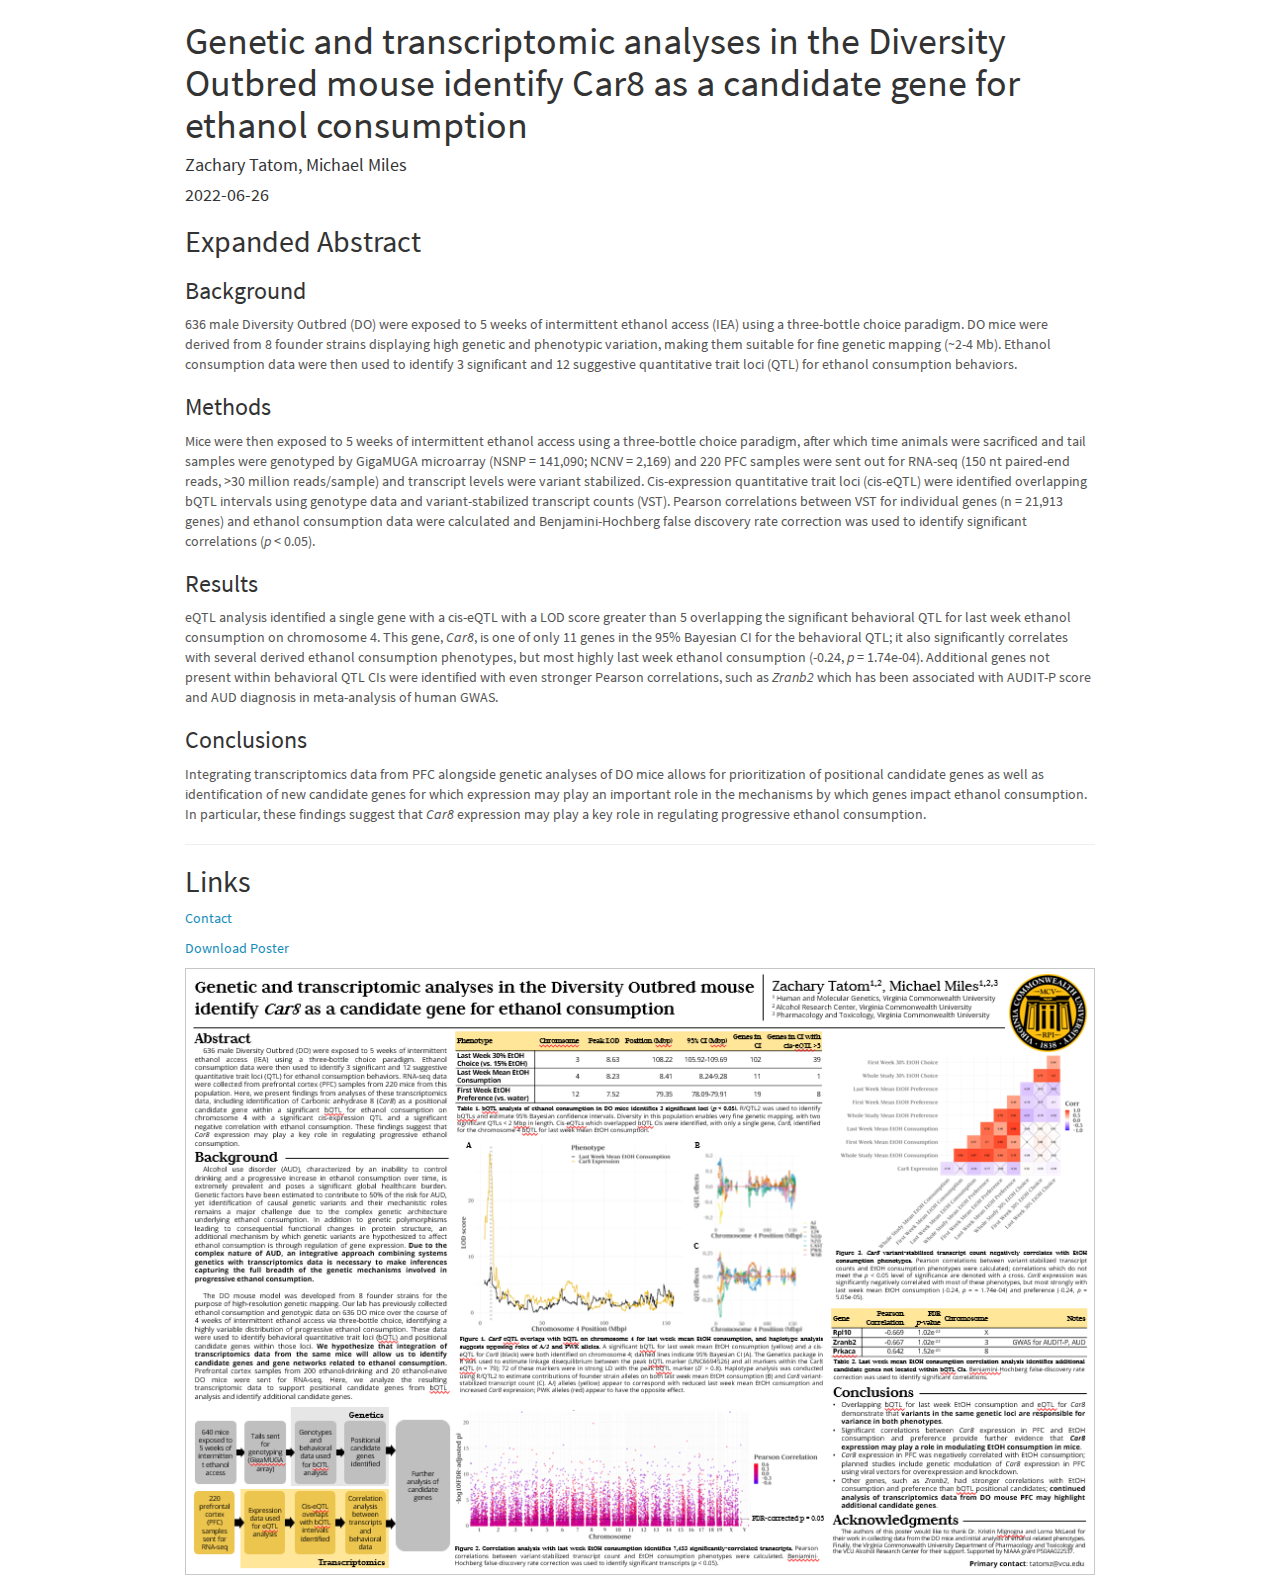
==== commit 8dc47f85: "Small style changes" ====
--- a/RSoA_2022/index.html
+++ b/RSoA_2022/index.html
@@ -441,6 +441,7 @@
 consumption. In particular, these findings suggest that <em>Car8</em>
 expression may play a key role in regulating progressive ethanol
 consumption.</p>
+<hr />
 </div>
 </div>
 <div id="links" class="section level2">
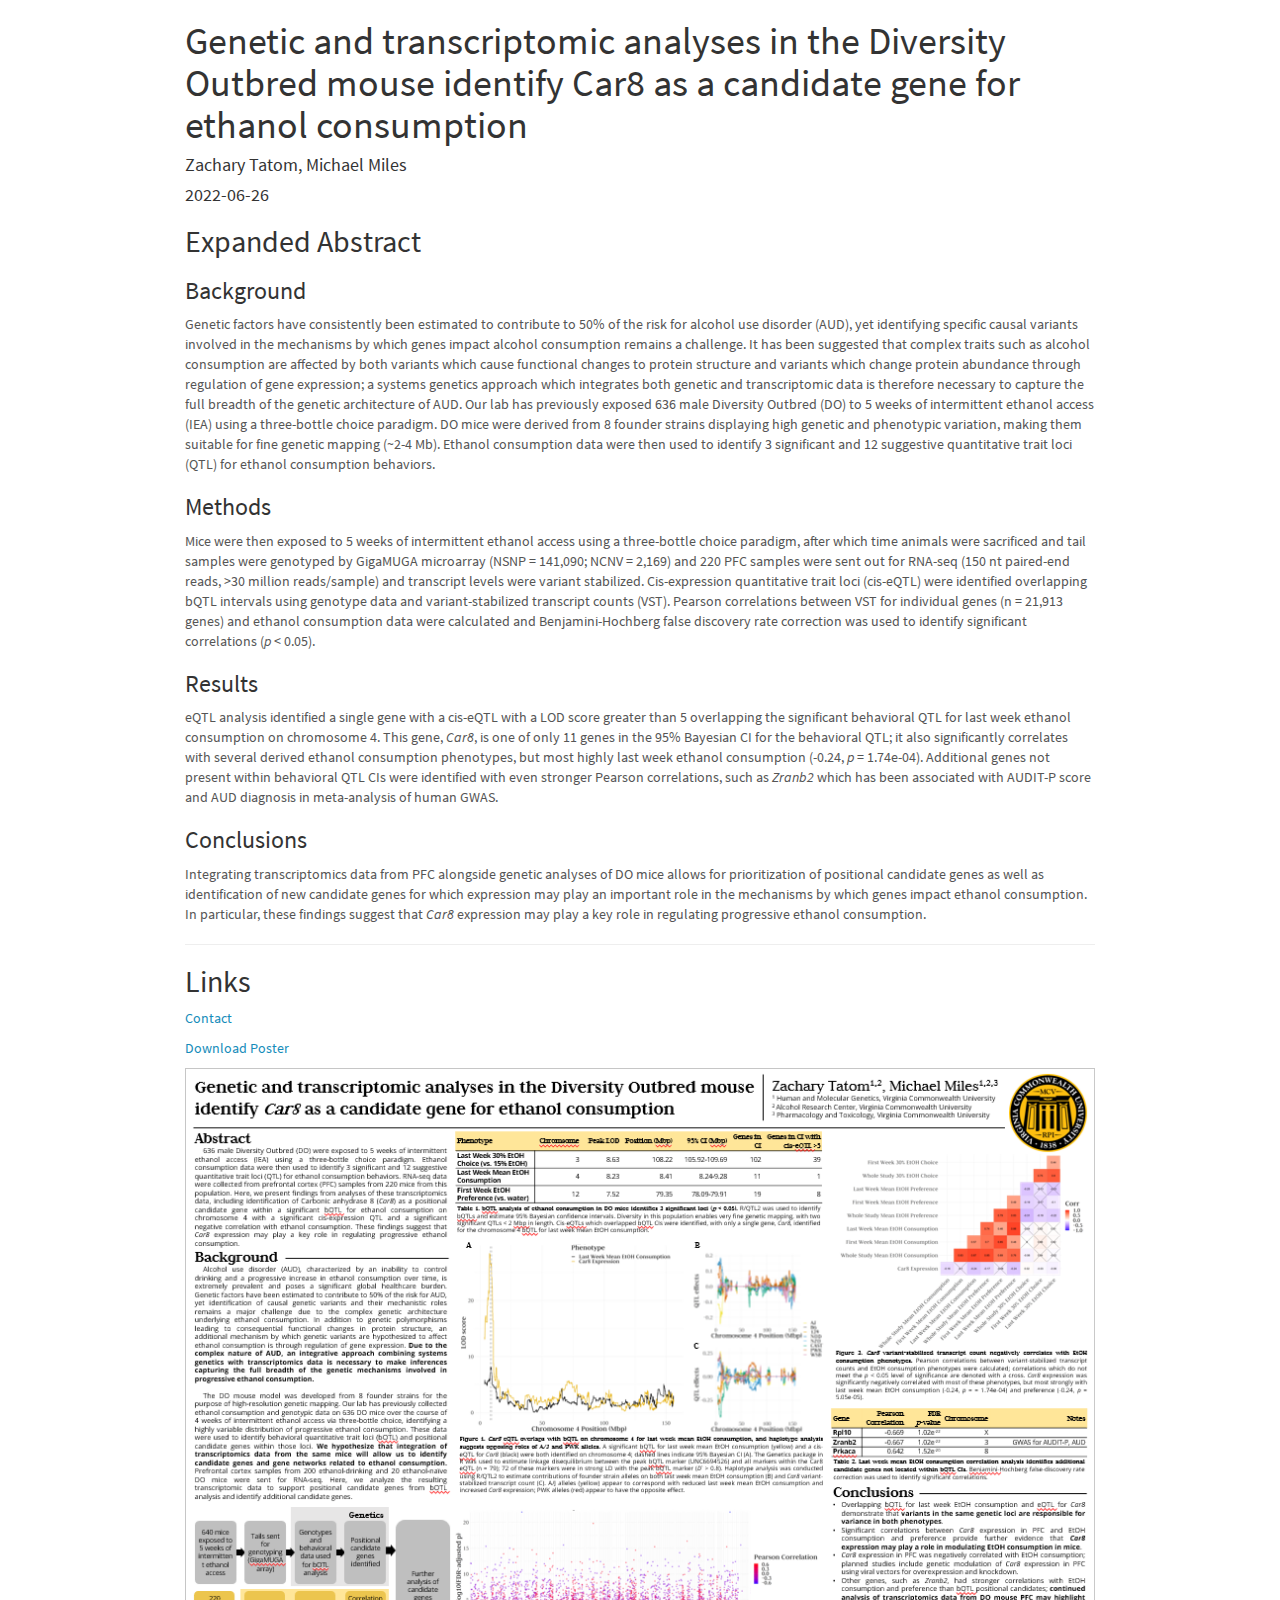
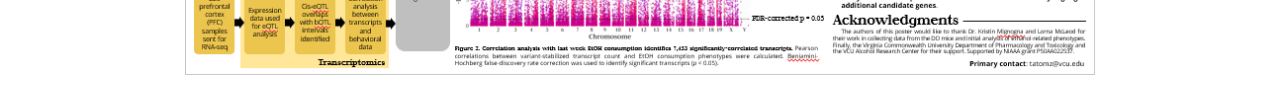
==== commit 38a0a3f5: "Updated background section" ====
--- a/RSoA_2022/index.html
+++ b/RSoA_2022/index.html
@@ -396,13 +396,22 @@
 <h2>Expanded Abstract</h2>
 <div id="background" class="section level3">
 <h3>Background</h3>
-<p>636 male Diversity Outbred (DO) were exposed to 5 weeks of
-intermittent ethanol access (IEA) using a three-bottle choice paradigm.
-DO mice were derived from 8 founder strains displaying high genetic and
-phenotypic variation, making them suitable for fine genetic mapping
-(~2-4 Mb). Ethanol consumption data were then used to identify 3
-significant and 12 suggestive quantitative trait loci (QTL) for ethanol
-consumption behaviors.</p>
+<p>Genetic factors have consistently been estimated to contribute to 50%
+of the risk for alcohol use disorder (AUD), yet identifying specific
+causal variants involved in the mechanisms by which genes impact alcohol
+consumption remains a challenge. It has been suggested that complex
+traits such as alcohol consumption are affected by both variants which
+cause functional changes to protein structure and variants which change
+protein abundance through regulation of gene expression; a systems
+genetics approach which integrates both genetic and transcriptomic data
+is therefore necessary to capture the full breadth of the genetic
+architecture of AUD. Our lab has previously exposed 636 male Diversity
+Outbred (DO) to 5 weeks of intermittent ethanol access (IEA) using a
+three-bottle choice paradigm. DO mice were derived from 8 founder
+strains displaying high genetic and phenotypic variation, making them
+suitable for fine genetic mapping (~2-4 Mb). Ethanol consumption data
+were then used to identify 3 significant and 12 suggestive quantitative
+trait loci (QTL) for ethanol consumption behaviors.</p>
 </div>
 <div id="methods" class="section level3">
 <h3>Methods</h3>
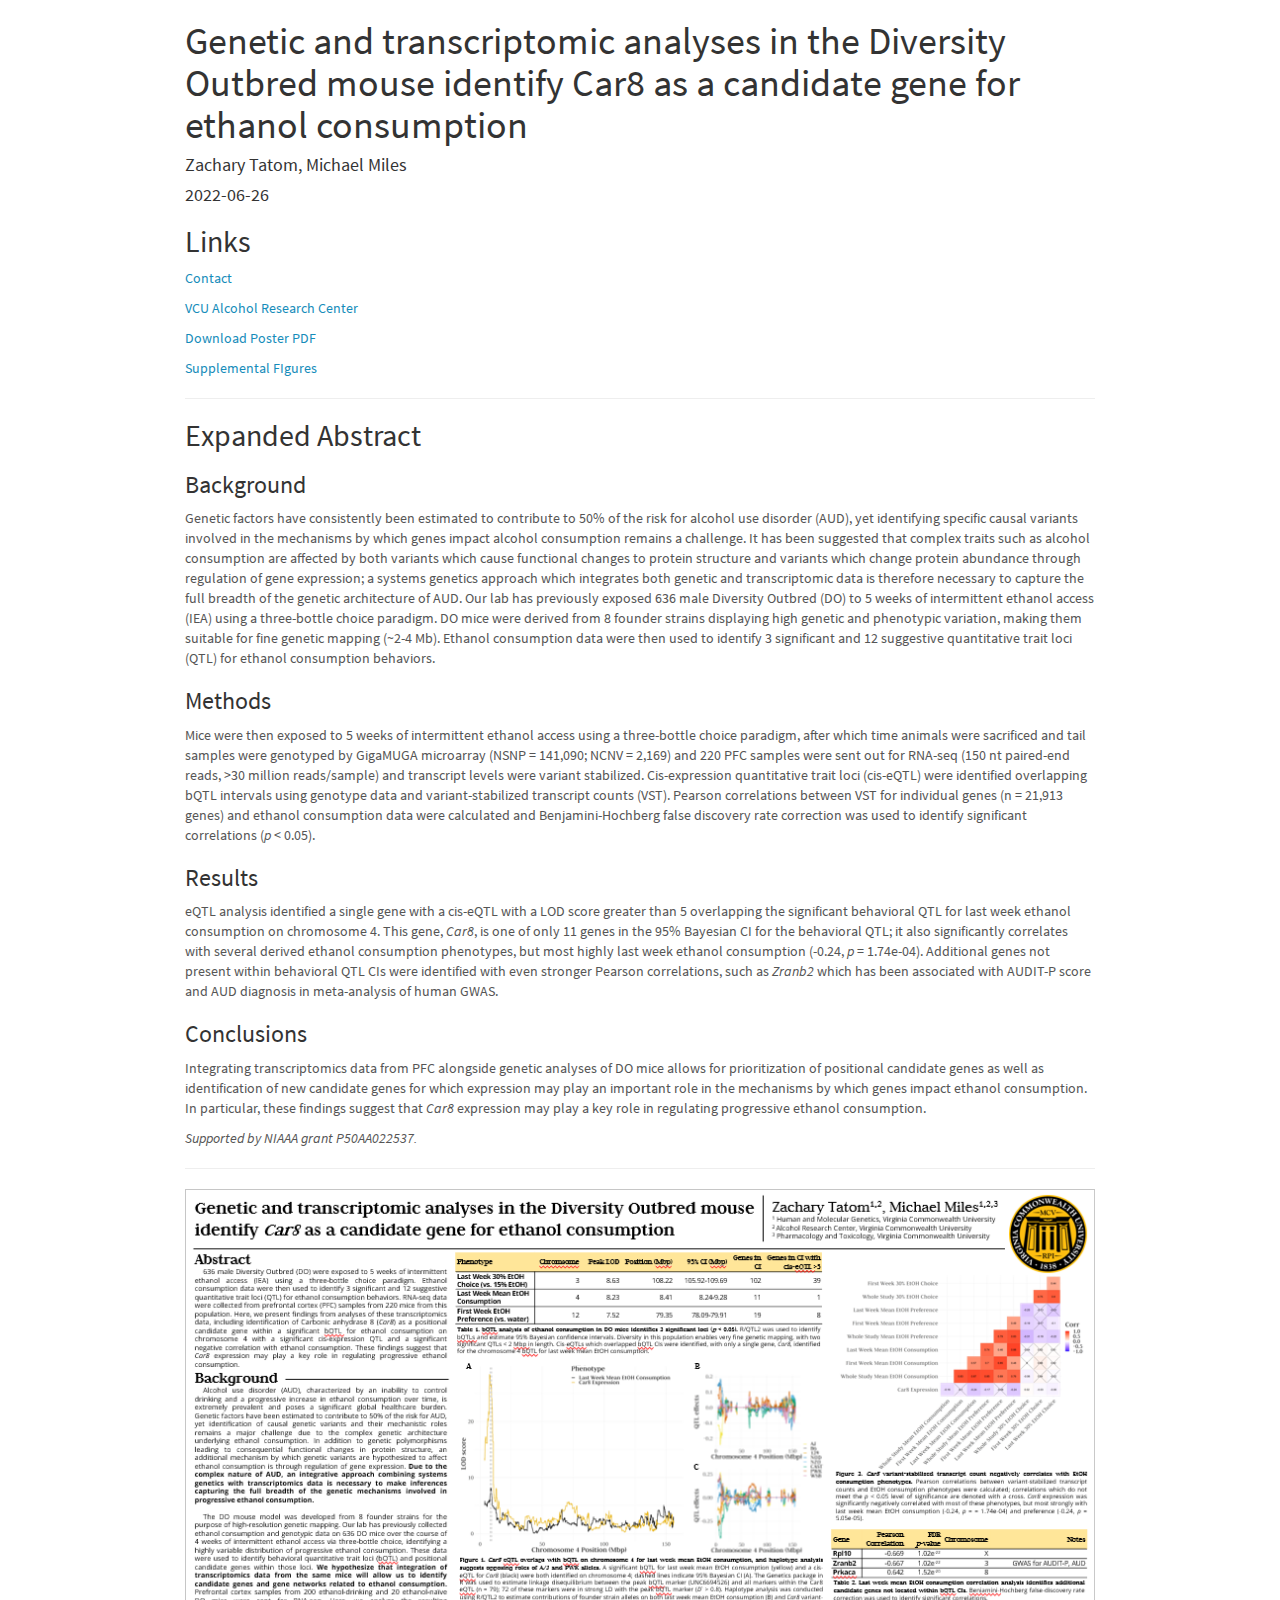
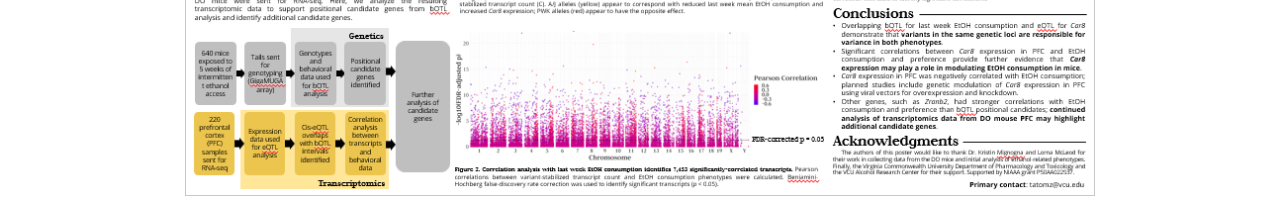
==== commit 3ecb57c0: "Created supplemental figures page" ====
--- a/RSoA_2022/index.html
+++ b/RSoA_2022/index.html
@@ -392,6 +392,14 @@
 </div>
 
 
+<div id="links" class="section level2">
+<h2>Links</h2>
+<p><a href="mailto:tatomz@vcu.edu">Contact</a></p>
+<p><a href="https://arc.vcu.edu/">VCU Alcohol Research Center</a></p>
+<p><a href="2022_RSoA_Poster.pdf">Download Poster PDF</a></p>
+<p><a href="supplemental_figures.html">Supplemental FIgures</a></p>
+<hr />
+</div>
 <div id="expanded-abstract" class="section level2">
 <h2>Expanded Abstract</h2>
 <div id="background" class="section level3">
@@ -450,14 +458,10 @@
 consumption. In particular, these findings suggest that <em>Car8</em>
 expression may play a key role in regulating progressive ethanol
 consumption.</p>
+<p><em>Supported by NIAAA grant P50AA022537.</em></p>
 <hr />
-</div>
-</div>
-<div id="links" class="section level2">
-<h2>Links</h2>
-<p><a href="mailto:tatomz@vcu.edu">Contact</a></p>
-<p><a href="2022_RSoA_Poster.pdf">Download Poster</a></p>
 <p><a href="2022_RSoA_Poster.pdf"><img src="[data-uri]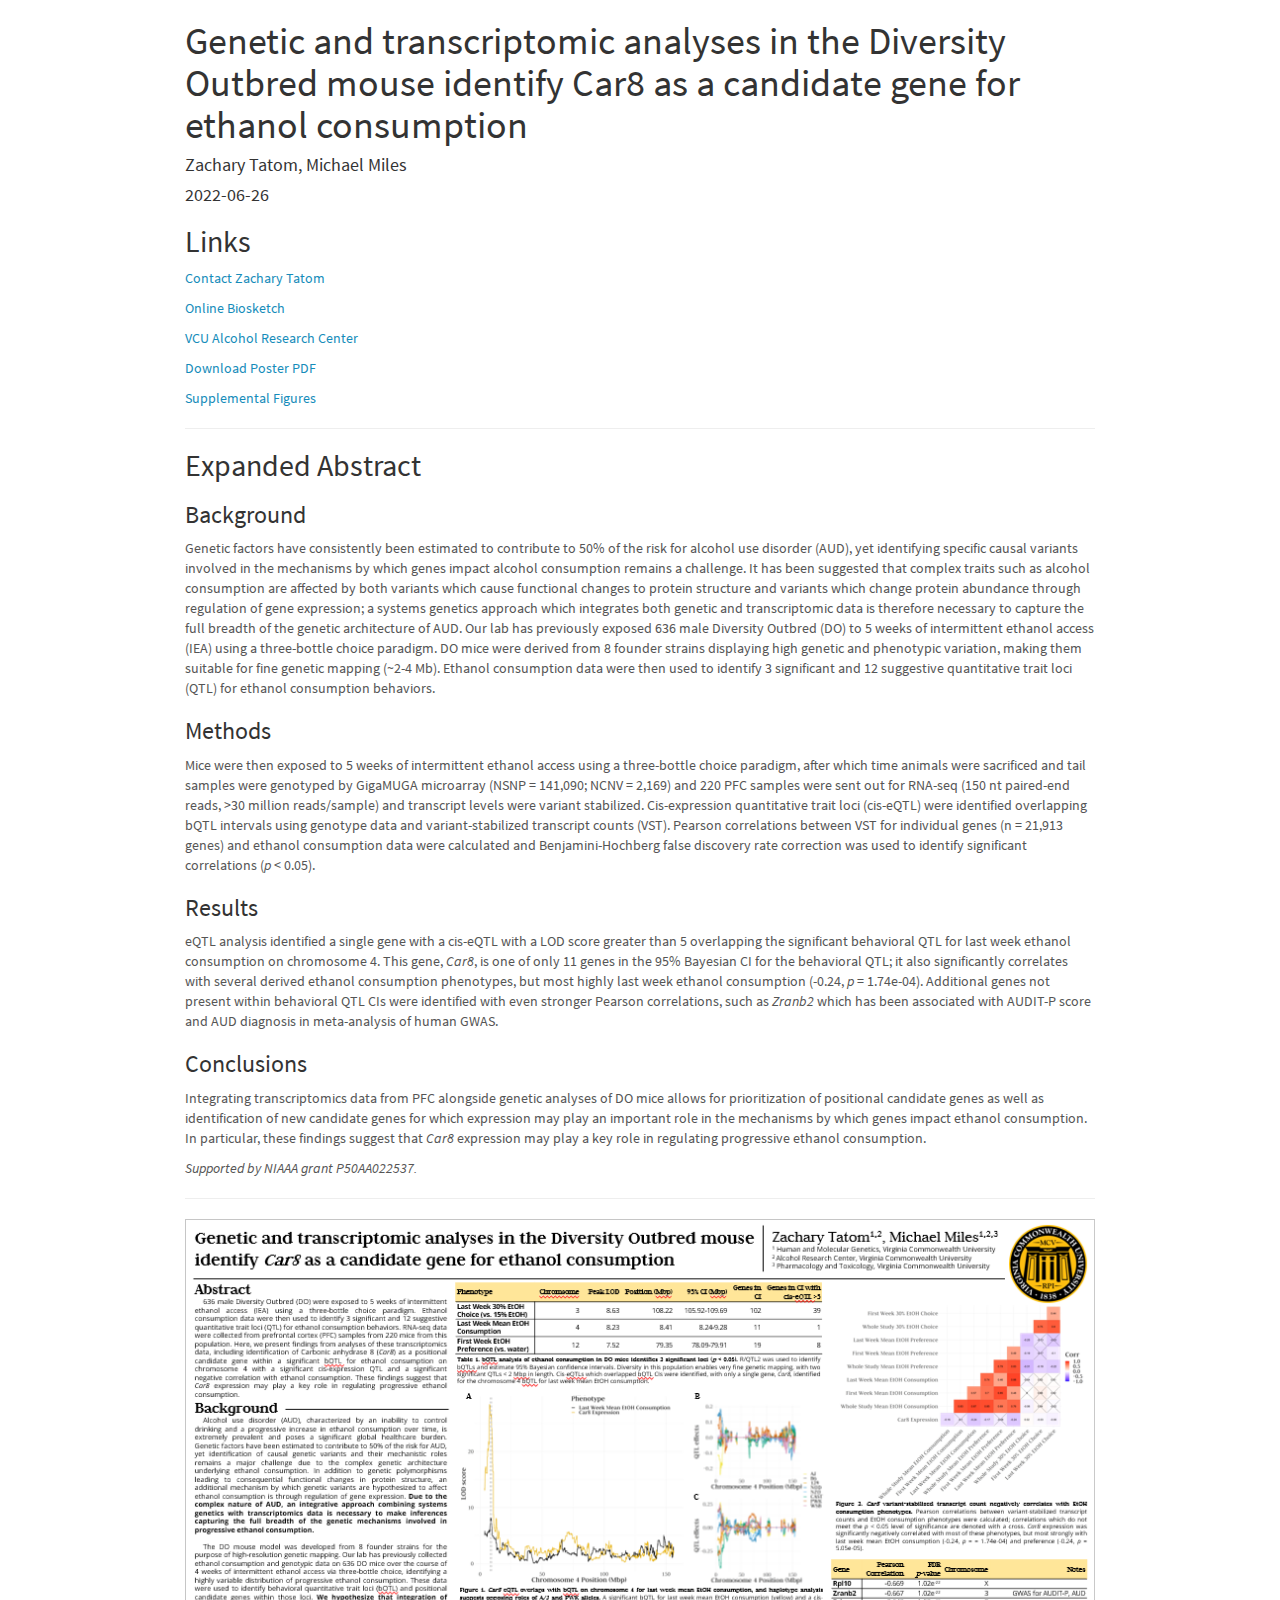
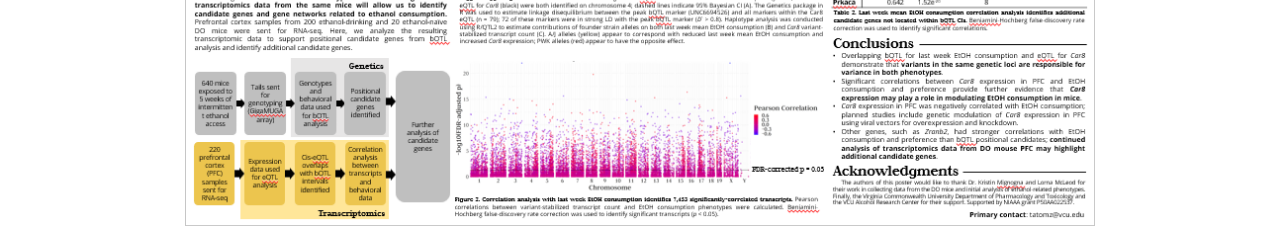
==== commit ab940de1: "Fixed broken biosketch link" ====
--- a/RSoA_2022/index.html
+++ b/RSoA_2022/index.html
@@ -394,10 +394,12 @@
 
 <div id="links" class="section level2">
 <h2>Links</h2>
-<p><a href="mailto:tatomz@vcu.edu">Contact</a></p>
+<p><a href="mailto:tatomz@vcu.edu">Contact Zachary Tatom</a></p>
+<p><a href="http://zacharytatom.github.io/biosketch.html">Online
+Biosketch</a></p>
 <p><a href="https://arc.vcu.edu/">VCU Alcohol Research Center</a></p>
 <p><a href="2022_RSoA_Poster.pdf">Download Poster PDF</a></p>
-<p><a href="supplemental_figures.html">Supplemental FIgures</a></p>
+<p><a href="supplemental_figures.html">Supplemental Figures</a></p>
 <hr />
 </div>
 <div id="expanded-abstract" class="section level2">
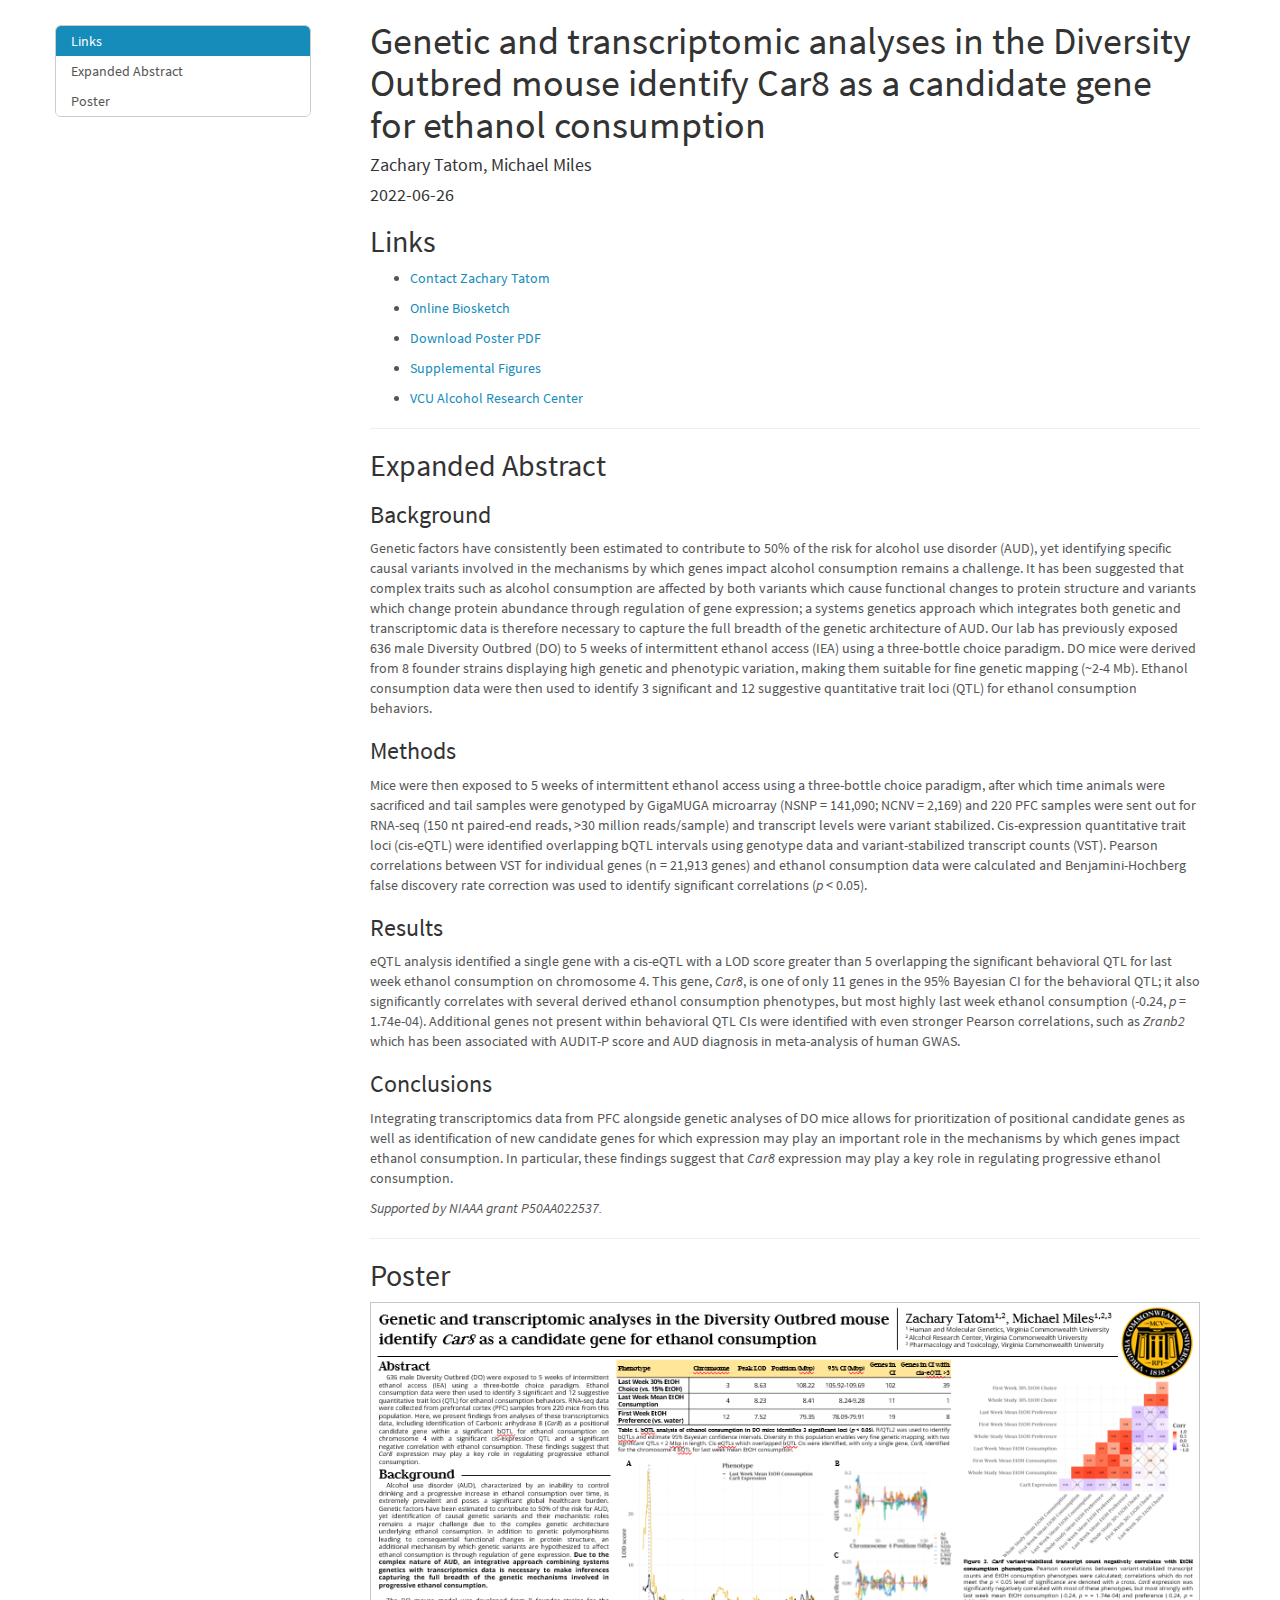
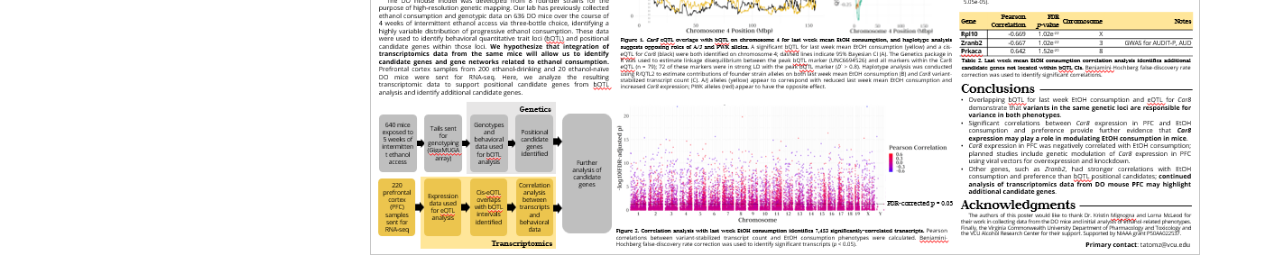
==== commit 1acd63b2: "Link formatting changes" ====
--- a/RSoA_2022/index.html
+++ b/RSoA_2022/index.html
@@ -91,6 +91,1080 @@
        h6 {font-size: 12px;}
        code {color: inherit; background-color: rgba(0, 0, 0, 0.04);}
        pre:not([class]) { background-color: white }</style>
+<script>/*! jQuery UI - v1.11.4 - 2016-01-05
+* http://jqueryui.com
+* Includes: core.js, widget.js, mouse.js, position.js, draggable.js, droppable.js, resizable.js, selectable.js, sortable.js, accordion.js, autocomplete.js, button.js, dialog.js, menu.js, progressbar.js, selectmenu.js, slider.js, spinner.js, tabs.js, tooltip.js, effect.js, effect-blind.js, effect-bounce.js, effect-clip.js, effect-drop.js, effect-explode.js, effect-fade.js, effect-fold.js, effect-highlight.js, effect-puff.js, effect-pulsate.js, effect-scale.js, effect-shake.js, effect-size.js, effect-slide.js, effect-transfer.js
+* Copyright jQuery Foundation and other contributors; Licensed MIT */
+
+(function(e){"function"==typeof define&&define.amd?define(["jquery"],e):e(jQuery)})(function(e){function t(t,s){var n,a,o,r=t.nodeName.toLowerCase();return"area"===r?(n=t.parentNode,a=n.name,t.href&&a&&"map"===n.nodeName.toLowerCase()?(o=e("img[usemap='#"+a+"']")[0],!!o&&i(o)):!1):(/^(input|select|textarea|button|object)$/.test(r)?!t.disabled:"a"===r?t.href||s:s)&&i(t)}function i(t){return e.expr.filters.visible(t)&&!e(t).parents().addBack().filter(function(){return"hidden"===e.css(this,"visibility")}).length}function s(e){return function(){var t=this.element.val();e.apply(this,arguments),this._refresh(),t!==this.element.val()&&this._trigger("change")}}e.ui=e.ui||{},e.extend(e.ui,{version:"1.11.4",keyCode:{BACKSPACE:8,COMMA:188,DELETE:46,DOWN:40,END:35,ENTER:13,ESCAPE:27,HOME:36,LEFT:37,PAGE_DOWN:34,PAGE_UP:33,PERIOD:190,RIGHT:39,SPACE:32,TAB:9,UP:38}}),e.fn.extend({scrollParent:function(t){var i=this.css("position"),s="absolute"===i,n=t?/(auto|scroll|hidden)/:/(auto|scroll)/,a=this.parents().filter(function(){var t=e(this);return s&&"static"===t.css("position")?!1:n.test(t.css("overflow")+t.css("overflow-y")+t.css("overflow-x"))}).eq(0);return"fixed"!==i&&a.length?a:e(this[0].ownerDocument||document)},uniqueId:function(){var e=0;return function(){return this.each(function(){this.id||(this.id="ui-id-"+ ++e)})}}(),removeUniqueId:function(){return this.each(function(){/^ui-id-\d+$/.test(this.id)&&e(this).removeAttr("id")})}}),e.extend(e.expr[":"],{data:e.expr.createPseudo?e.expr.createPseudo(function(t){return function(i){return!!e.data(i,t)}}):function(t,i,s){return!!e.data(t,s[3])},focusable:function(i){return t(i,!isNaN(e.attr(i,"tabindex")))},tabbable:function(i){var s=e.attr(i,"tabindex"),n=isNaN(s);return(n||s>=0)&&t(i,!n)}}),e("<a>").outerWidth(1).jquery||e.each(["Width","Height"],function(t,i){function s(t,i,s,a){return e.each(n,function(){i-=parseFloat(e.css(t,"padding"+this))||0,s&&(i-=parseFloat(e.css(t,"border"+this+"Width"))||0),a&&(i-=parseFloat(e.css(t,"margin"+this))||0)}),i}var n="Width"===i?["Left","Right"]:["Top","Bottom"],a=i.toLowerCase(),o={innerWidth:e.fn.innerWidth,innerHeight:e.fn.innerHeight,outerWidth:e.fn.outerWidth,outerHeight:e.fn.outerHeight};e.fn["inner"+i]=function(t){return void 0===t?o["inner"+i].call(this):this.each(function(){e(this).css(a,s(this,t)+"px")})},e.fn["outer"+i]=function(t,n){return"number"!=typeof t?o["outer"+i].call(this,t):this.each(function(){e(this).css(a,s(this,t,!0,n)+"px")})}}),e.fn.addBack||(e.fn.addBack=function(e){return this.add(null==e?this.prevObject:this.prevObject.filter(e))}),e("<a>").data("a-b","a").removeData("a-b").data("a-b")&&(e.fn.removeData=function(t){return function(i){return arguments.length?t.call(this,e.camelCase(i)):t.call(this)}}(e.fn.removeData)),e.ui.ie=!!/msie [\w.]+/.exec(navigator.userAgent.toLowerCase()),e.fn.extend({focus:function(t){return function(i,s){return"number"==typeof i?this.each(function(){var t=this;setTimeout(function(){e(t).focus(),s&&s.call(t)},i)}):t.apply(this,arguments)}}(e.fn.focus),disableSelection:function(){var e="onselectstart"in document.createElement("div")?"selectstart":"mousedown";return function(){return this.bind(e+".ui-disableSelection",function(e){e.preventDefault()})}}(),enableSelection:function(){return this.unbind(".ui-disableSelection")},zIndex:function(t){if(void 0!==t)return this.css("zIndex",t);if(this.length)for(var i,s,n=e(this[0]);n.length&&n[0]!==document;){if(i=n.css("position"),("absolute"===i||"relative"===i||"fixed"===i)&&(s=parseInt(n.css("zIndex"),10),!isNaN(s)&&0!==s))return s;n=n.parent()}return 0}}),e.ui.plugin={add:function(t,i,s){var n,a=e.ui[t].prototype;for(n in s)a.plugins[n]=a.plugins[n]||[],a.plugins[n].push([i,s[n]])},call:function(e,t,i,s){var n,a=e.plugins[t];if(a&&(s||e.element[0].parentNode&&11!==e.element[0].parentNode.nodeType))for(n=0;a.length>n;n++)e.options[a[n][0]]&&a[n][1].apply(e.element,i)}};var n=0,a=Array.prototype.slice;e.cleanData=function(t){return function(i){var s,n,a;for(a=0;null!=(n=i[a]);a++)try{s=e._data(n,"events"),s&&s.remove&&e(n).triggerHandler("remove")}catch(o){}t(i)}}(e.cleanData),e.widget=function(t,i,s){var n,a,o,r,h={},l=t.split(".")[0];return t=t.split(".")[1],n=l+"-"+t,s||(s=i,i=e.Widget),e.expr[":"][n.toLowerCase()]=function(t){return!!e.data(t,n)},e[l]=e[l]||{},a=e[l][t],o=e[l][t]=function(e,t){return this._createWidget?(arguments.length&&this._createWidget(e,t),void 0):new o(e,t)},e.extend(o,a,{version:s.version,_proto:e.extend({},s),_childConstructors:[]}),r=new i,r.options=e.widget.extend({},r.options),e.each(s,function(t,s){return e.isFunction(s)?(h[t]=function(){var e=function(){return i.prototype[t].apply(this,arguments)},n=function(e){return i.prototype[t].apply(this,e)};return function(){var t,i=this._super,a=this._superApply;return this._super=e,this._superApply=n,t=s.apply(this,arguments),this._super=i,this._superApply=a,t}}(),void 0):(h[t]=s,void 0)}),o.prototype=e.widget.extend(r,{widgetEventPrefix:a?r.widgetEventPrefix||t:t},h,{constructor:o,namespace:l,widgetName:t,widgetFullName:n}),a?(e.each(a._childConstructors,function(t,i){var s=i.prototype;e.widget(s.namespace+"."+s.widgetName,o,i._proto)}),delete a._childConstructors):i._childConstructors.push(o),e.widget.bridge(t,o),o},e.widget.extend=function(t){for(var i,s,n=a.call(arguments,1),o=0,r=n.length;r>o;o++)for(i in n[o])s=n[o][i],n[o].hasOwnProperty(i)&&void 0!==s&&(t[i]=e.isPlainObject(s)?e.isPlainObject(t[i])?e.widget.extend({},t[i],s):e.widget.extend({},s):s);return t},e.widget.bridge=function(t,i){var s=i.prototype.widgetFullName||t;e.fn[t]=function(n){var o="string"==typeof n,r=a.call(arguments,1),h=this;return o?this.each(function(){var i,a=e.data(this,s);return"instance"===n?(h=a,!1):a?e.isFunction(a[n])&&"_"!==n.charAt(0)?(i=a[n].apply(a,r),i!==a&&void 0!==i?(h=i&&i.jquery?h.pushStack(i.get()):i,!1):void 0):e.error("no such method '"+n+"' for "+t+" widget instance"):e.error("cannot call methods on "+t+" prior to initialization; "+"attempted to call method '"+n+"'")}):(r.length&&(n=e.widget.extend.apply(null,[n].concat(r))),this.each(function(){var t=e.data(this,s);t?(t.option(n||{}),t._init&&t._init()):e.data(this,s,new i(n,this))})),h}},e.Widget=function(){},e.Widget._childConstructors=[],e.Widget.prototype={widgetName:"widget",widgetEventPrefix:"",defaultElement:"<div>",options:{disabled:!1,create:null},_createWidget:function(t,i){i=e(i||this.defaultElement||this)[0],this.element=e(i),this.uuid=n++,this.eventNamespace="."+this.widgetName+this.uuid,this.bindings=e(),this.hoverable=e(),this.focusable=e(),i!==this&&(e.data(i,this.widgetFullName,this),this._on(!0,this.element,{remove:function(e){e.target===i&&this.destroy()}}),this.document=e(i.style?i.ownerDocument:i.document||i),this.window=e(this.document[0].defaultView||this.document[0].parentWindow)),this.options=e.widget.extend({},this.options,this._getCreateOptions(),t),this._create(),this._trigger("create",null,this._getCreateEventData()),this._init()},_getCreateOptions:e.noop,_getCreateEventData:e.noop,_create:e.noop,_init:e.noop,destroy:function(){this._destroy(),this.element.unbind(this.eventNamespace).removeData(this.widgetFullName).removeData(e.camelCase(this.widgetFullName)),this.widget().unbind(this.eventNamespace).removeAttr("aria-disabled").removeClass(this.widgetFullName+"-disabled "+"ui-state-disabled"),this.bindings.unbind(this.eventNamespace),this.hoverable.removeClass("ui-state-hover"),this.focusable.removeClass("ui-state-focus")},_destroy:e.noop,widget:function(){return this.element},option:function(t,i){var s,n,a,o=t;if(0===arguments.length)return e.widget.extend({},this.options);if("string"==typeof t)if(o={},s=t.split("."),t=s.shift(),s.length){for(n=o[t]=e.widget.extend({},this.options[t]),a=0;s.length-1>a;a++)n[s[a]]=n[s[a]]||{},n=n[s[a]];if(t=s.pop(),1===arguments.length)return void 0===n[t]?null:n[t];n[t]=i}else{if(1===arguments.length)return void 0===this.options[t]?null:this.options[t];o[t]=i}return this._setOptions(o),this},_setOptions:function(e){var t;for(t in e)this._setOption(t,e[t]);return this},_setOption:function(e,t){return this.options[e]=t,"disabled"===e&&(this.widget().toggleClass(this.widgetFullName+"-disabled",!!t),t&&(this.hoverable.removeClass("ui-state-hover"),this.focusable.removeClass("ui-state-focus"))),this},enable:function(){return this._setOptions({disabled:!1})},disable:function(){return this._setOptions({disabled:!0})},_on:function(t,i,s){var n,a=this;"boolean"!=typeof t&&(s=i,i=t,t=!1),s?(i=n=e(i),this.bindings=this.bindings.add(i)):(s=i,i=this.element,n=this.widget()),e.each(s,function(s,o){function r(){return t||a.options.disabled!==!0&&!e(this).hasClass("ui-state-disabled")?("string"==typeof o?a[o]:o).apply(a,arguments):void 0}"string"!=typeof o&&(r.guid=o.guid=o.guid||r.guid||e.guid++);var h=s.match(/^([\w:-]*)\s*(.*)$/),l=h[1]+a.eventNamespace,u=h[2];u?n.delegate(u,l,r):i.bind(l,r)})},_off:function(t,i){i=(i||"").split(" ").join(this.eventNamespace+" ")+this.eventNamespace,t.unbind(i).undelegate(i),this.bindings=e(this.bindings.not(t).get()),this.focusable=e(this.focusable.not(t).get()),this.hoverable=e(this.hoverable.not(t).get())},_delay:function(e,t){function i(){return("string"==typeof e?s[e]:e).apply(s,arguments)}var s=this;return setTimeout(i,t||0)},_hoverable:function(t){this.hoverable=this.hoverable.add(t),this._on(t,{mouseenter:function(t){e(t.currentTarget).addClass("ui-state-hover")},mouseleave:function(t){e(t.currentTarget).removeClass("ui-state-hover")}})},_focusable:function(t){this.focusable=this.focusable.add(t),this._on(t,{focusin:function(t){e(t.currentTarget).addClass("ui-state-focus")},focusout:function(t){e(t.currentTarget).removeClass("ui-state-focus")}})},_trigger:function(t,i,s){var n,a,o=this.options[t];if(s=s||{},i=e.Event(i),i.type=(t===this.widgetEventPrefix?t:this.widgetEventPrefix+t).toLowerCase(),i.target=this.element[0],a=i.originalEvent)for(n in a)n in i||(i[n]=a[n]);return this.element.trigger(i,s),!(e.isFunction(o)&&o.apply(this.element[0],[i].concat(s))===!1||i.isDefaultPrevented())}},e.each({show:"fadeIn",hide:"fadeOut"},function(t,i){e.Widget.prototype["_"+t]=function(s,n,a){"string"==typeof n&&(n={effect:n});var o,r=n?n===!0||"number"==typeof n?i:n.effect||i:t;n=n||{},"number"==typeof n&&(n={duration:n}),o=!e.isEmptyObject(n),n.complete=a,n.delay&&s.delay(n.delay),o&&e.effects&&e.effects.effect[r]?s[t](n):r!==t&&s[r]?s[r](n.duration,n.easing,a):s.queue(function(i){e(this)[t](),a&&a.call(s[0]),i()})}}),e.widget;var o=!1;e(document).mouseup(function(){o=!1}),e.widget("ui.mouse",{version:"1.11.4",options:{cancel:"input,textarea,button,select,option",distance:1,delay:0},_mouseInit:function(){var t=this;this.element.bind("mousedown."+this.widgetName,function(e){return t._mouseDown(e)}).bind("click."+this.widgetName,function(i){return!0===e.data(i.target,t.widgetName+".preventClickEvent")?(e.removeData(i.target,t.widgetName+".preventClickEvent"),i.stopImmediatePropagation(),!1):void 0}),this.started=!1},_mouseDestroy:function(){this.element.unbind("."+this.widgetName),this._mouseMoveDelegate&&this.document.unbind("mousemove."+this.widgetName,this._mouseMoveDelegate).unbind("mouseup."+this.widgetName,this._mouseUpDelegate)},_mouseDown:function(t){if(!o){this._mouseMoved=!1,this._mouseStarted&&this._mouseUp(t),this._mouseDownEvent=t;var i=this,s=1===t.which,n="string"==typeof this.options.cancel&&t.target.nodeName?e(t.target).closest(this.options.cancel).length:!1;return s&&!n&&this._mouseCapture(t)?(this.mouseDelayMet=!this.options.delay,this.mouseDelayMet||(this._mouseDelayTimer=setTimeout(function(){i.mouseDelayMet=!0},this.options.delay)),this._mouseDistanceMet(t)&&this._mouseDelayMet(t)&&(this._mouseStarted=this._mouseStart(t)!==!1,!this._mouseStarted)?(t.preventDefault(),!0):(!0===e.data(t.target,this.widgetName+".preventClickEvent")&&e.removeData(t.target,this.widgetName+".preventClickEvent"),this._mouseMoveDelegate=function(e){return i._mouseMove(e)},this._mouseUpDelegate=function(e){return i._mouseUp(e)},this.document.bind("mousemove."+this.widgetName,this._mouseMoveDelegate).bind("mouseup."+this.widgetName,this._mouseUpDelegate),t.preventDefault(),o=!0,!0)):!0}},_mouseMove:function(t){if(this._mouseMoved){if(e.ui.ie&&(!document.documentMode||9>document.documentMode)&&!t.button)return this._mouseUp(t);if(!t.which)return this._mouseUp(t)}return(t.which||t.button)&&(this._mouseMoved=!0),this._mouseStarted?(this._mouseDrag(t),t.preventDefault()):(this._mouseDistanceMet(t)&&this._mouseDelayMet(t)&&(this._mouseStarted=this._mouseStart(this._mouseDownEvent,t)!==!1,this._mouseStarted?this._mouseDrag(t):this._mouseUp(t)),!this._mouseStarted)},_mouseUp:function(t){return this.document.unbind("mousemove."+this.widgetName,this._mouseMoveDelegate).unbind("mouseup."+this.widgetName,this._mouseUpDelegate),this._mouseStarted&&(this._mouseStarted=!1,t.target===this._mouseDownEvent.target&&e.data(t.target,this.widgetName+".preventClickEvent",!0),this._mouseStop(t)),o=!1,!1},_mouseDistanceMet:function(e){return Math.max(Math.abs(this._mouseDownEvent.pageX-e.pageX),Math.abs(this._mouseDownEvent.pageY-e.pageY))>=this.options.distance},_mouseDelayMet:function(){return this.mouseDelayMet},_mouseStart:function(){},_mouseDrag:function(){},_mouseStop:function(){},_mouseCapture:function(){return!0}}),function(){function t(e,t,i){return[parseFloat(e[0])*(p.test(e[0])?t/100:1),parseFloat(e[1])*(p.test(e[1])?i/100:1)]}function i(t,i){return parseInt(e.css(t,i),10)||0}function s(t){var i=t[0];return 9===i.nodeType?{width:t.width(),height:t.height(),offset:{top:0,left:0}}:e.isWindow(i)?{width:t.width(),height:t.height(),offset:{top:t.scrollTop(),left:t.scrollLeft()}}:i.preventDefault?{width:0,height:0,offset:{top:i.pageY,left:i.pageX}}:{width:t.outerWidth(),height:t.outerHeight(),offset:t.offset()}}e.ui=e.ui||{};var n,a,o=Math.max,r=Math.abs,h=Math.round,l=/left|center|right/,u=/top|center|bottom/,d=/[\+\-]\d+(\.[\d]+)?%?/,c=/^\w+/,p=/%$/,f=e.fn.position;e.position={scrollbarWidth:function(){if(void 0!==n)return n;var t,i,s=e("<div style='display:block;position:absolute;width:50px;height:50px;overflow:hidden;'><div style='height:100px;width:auto;'></div></div>"),a=s.children()[0];return e("body").append(s),t=a.offsetWidth,s.css("overflow","scroll"),i=a.offsetWidth,t===i&&(i=s[0].clientWidth),s.remove(),n=t-i},getScrollInfo:function(t){var i=t.isWindow||t.isDocument?"":t.element.css("overflow-x"),s=t.isWindow||t.isDocument?"":t.element.css("overflow-y"),n="scroll"===i||"auto"===i&&t.width<t.element[0].scrollWidth,a="scroll"===s||"auto"===s&&t.height<t.element[0].scrollHeight;return{width:a?e.position.scrollbarWidth():0,height:n?e.position.scrollbarWidth():0}},getWithinInfo:function(t){var i=e(t||window),s=e.isWindow(i[0]),n=!!i[0]&&9===i[0].nodeType;return{element:i,isWindow:s,isDocument:n,offset:i.offset()||{left:0,top:0},scrollLeft:i.scrollLeft(),scrollTop:i.scrollTop(),width:s||n?i.width():i.outerWidth(),height:s||n?i.height():i.outerHeight()}}},e.fn.position=function(n){if(!n||!n.of)return f.apply(this,arguments);n=e.extend({},n);var p,m,g,v,y,b,_=e(n.of),x=e.position.getWithinInfo(n.within),w=e.position.getScrollInfo(x),k=(n.collision||"flip").split(" "),T={};return b=s(_),_[0].preventDefault&&(n.at="left top"),m=b.width,g=b.height,v=b.offset,y=e.extend({},v),e.each(["my","at"],function(){var e,t,i=(n[this]||"").split(" ");1===i.length&&(i=l.test(i[0])?i.concat(["center"]):u.test(i[0])?["center"].concat(i):["center","center"]),i[0]=l.test(i[0])?i[0]:"center",i[1]=u.test(i[1])?i[1]:"center",e=d.exec(i[0]),t=d.exec(i[1]),T[this]=[e?e[0]:0,t?t[0]:0],n[this]=[c.exec(i[0])[0],c.exec(i[1])[0]]}),1===k.length&&(k[1]=k[0]),"right"===n.at[0]?y.left+=m:"center"===n.at[0]&&(y.left+=m/2),"bottom"===n.at[1]?y.top+=g:"center"===n.at[1]&&(y.top+=g/2),p=t(T.at,m,g),y.left+=p[0],y.top+=p[1],this.each(function(){var s,l,u=e(this),d=u.outerWidth(),c=u.outerHeight(),f=i(this,"marginLeft"),b=i(this,"marginTop"),D=d+f+i(this,"marginRight")+w.width,S=c+b+i(this,"marginBottom")+w.height,N=e.extend({},y),M=t(T.my,u.outerWidth(),u.outerHeight());"right"===n.my[0]?N.left-=d:"center"===n.my[0]&&(N.left-=d/2),"bottom"===n.my[1]?N.top-=c:"center"===n.my[1]&&(N.top-=c/2),N.left+=M[0],N.top+=M[1],a||(N.left=h(N.left),N.top=h(N.top)),s={marginLeft:f,marginTop:b},e.each(["left","top"],function(t,i){e.ui.position[k[t]]&&e.ui.position[k[t]][i](N,{targetWidth:m,targetHeight:g,elemWidth:d,elemHeight:c,collisionPosition:s,collisionWidth:D,collisionHeight:S,offset:[p[0]+M[0],p[1]+M[1]],my:n.my,at:n.at,within:x,elem:u})}),n.using&&(l=function(e){var t=v.left-N.left,i=t+m-d,s=v.top-N.top,a=s+g-c,h={target:{element:_,left:v.left,top:v.top,width:m,height:g},element:{element:u,left:N.left,top:N.top,width:d,height:c},horizontal:0>i?"left":t>0?"right":"center",vertical:0>a?"top":s>0?"bottom":"middle"};d>m&&m>r(t+i)&&(h.horizontal="center"),c>g&&g>r(s+a)&&(h.vertical="middle"),h.important=o(r(t),r(i))>o(r(s),r(a))?"horizontal":"vertical",n.using.call(this,e,h)}),u.offset(e.extend(N,{using:l}))})},e.ui.position={fit:{left:function(e,t){var i,s=t.within,n=s.isWindow?s.scrollLeft:s.offset.left,a=s.width,r=e.left-t.collisionPosition.marginLeft,h=n-r,l=r+t.collisionWidth-a-n;t.collisionWidth>a?h>0&&0>=l?(i=e.left+h+t.collisionWidth-a-n,e.left+=h-i):e.left=l>0&&0>=h?n:h>l?n+a-t.collisionWidth:n:h>0?e.left+=h:l>0?e.left-=l:e.left=o(e.left-r,e.left)},top:function(e,t){var i,s=t.within,n=s.isWindow?s.scrollTop:s.offset.top,a=t.within.height,r=e.top-t.collisionPosition.marginTop,h=n-r,l=r+t.collisionHeight-a-n;t.collisionHeight>a?h>0&&0>=l?(i=e.top+h+t.collisionHeight-a-n,e.top+=h-i):e.top=l>0&&0>=h?n:h>l?n+a-t.collisionHeight:n:h>0?e.top+=h:l>0?e.top-=l:e.top=o(e.top-r,e.top)}},flip:{left:function(e,t){var i,s,n=t.within,a=n.offset.left+n.scrollLeft,o=n.width,h=n.isWindow?n.scrollLeft:n.offset.left,l=e.left-t.collisionPosition.marginLeft,u=l-h,d=l+t.collisionWidth-o-h,c="left"===t.my[0]?-t.elemWidth:"right"===t.my[0]?t.elemWidth:0,p="left"===t.at[0]?t.targetWidth:"right"===t.at[0]?-t.targetWidth:0,f=-2*t.offset[0];0>u?(i=e.left+c+p+f+t.collisionWidth-o-a,(0>i||r(u)>i)&&(e.left+=c+p+f)):d>0&&(s=e.left-t.collisionPosition.marginLeft+c+p+f-h,(s>0||d>r(s))&&(e.left+=c+p+f))},top:function(e,t){var i,s,n=t.within,a=n.offset.top+n.scrollTop,o=n.height,h=n.isWindow?n.scrollTop:n.offset.top,l=e.top-t.collisionPosition.marginTop,u=l-h,d=l+t.collisionHeight-o-h,c="top"===t.my[1],p=c?-t.elemHeight:"bottom"===t.my[1]?t.elemHeight:0,f="top"===t.at[1]?t.targetHeight:"bottom"===t.at[1]?-t.targetHeight:0,m=-2*t.offset[1];0>u?(s=e.top+p+f+m+t.collisionHeight-o-a,(0>s||r(u)>s)&&(e.top+=p+f+m)):d>0&&(i=e.top-t.collisionPosition.marginTop+p+f+m-h,(i>0||d>r(i))&&(e.top+=p+f+m))}},flipfit:{left:function(){e.ui.position.flip.left.apply(this,arguments),e.ui.position.fit.left.apply(this,arguments)},top:function(){e.ui.position.flip.top.apply(this,arguments),e.ui.position.fit.top.apply(this,arguments)}}},function(){var t,i,s,n,o,r=document.getElementsByTagName("body")[0],h=document.createElement("div");t=document.createElement(r?"div":"body"),s={visibility:"hidden",width:0,height:0,border:0,margin:0,background:"none"},r&&e.extend(s,{position:"absolute",left:"-1000px",top:"-1000px"});for(o in s)t.style[o]=s[o];t.appendChild(h),i=r||document.documentElement,i.insertBefore(t,i.firstChild),h.style.cssText="position: absolute; left: 10.7432222px;",n=e(h).offset().left,a=n>10&&11>n,t.innerHTML="",i.removeChild(t)}()}(),e.ui.position,e.widget("ui.draggable",e.ui.mouse,{version:"1.11.4",widgetEventPrefix:"drag",options:{addClasses:!0,appendTo:"parent",axis:!1,connectToSortable:!1,containment:!1,cursor:"auto",cursorAt:!1,grid:!1,handle:!1,helper:"original",iframeFix:!1,opacity:!1,refreshPositions:!1,revert:!1,revertDuration:500,scope:"default",scroll:!0,scrollSensitivity:20,scrollSpeed:20,snap:!1,snapMode:"both",snapTolerance:20,stack:!1,zIndex:!1,drag:null,start:null,stop:null},_create:function(){"original"===this.options.helper&&this._setPositionRelative(),this.options.addClasses&&this.element.addClass("ui-draggable"),this.options.disabled&&this.element.addClass("ui-draggable-disabled"),this._setHandleClassName(),this._mouseInit()},_setOption:function(e,t){this._super(e,t),"handle"===e&&(this._removeHandleClassName(),this._setHandleClassName())},_destroy:function(){return(this.helper||this.element).is(".ui-draggable-dragging")?(this.destroyOnClear=!0,void 0):(this.element.removeClass("ui-draggable ui-draggable-dragging ui-draggable-disabled"),this._removeHandleClassName(),this._mouseDestroy(),void 0)},_mouseCapture:function(t){var i=this.options;return this._blurActiveElement(t),this.helper||i.disabled||e(t.target).closest(".ui-resizable-handle").length>0?!1:(this.handle=this._getHandle(t),this.handle?(this._blockFrames(i.iframeFix===!0?"iframe":i.iframeFix),!0):!1)},_blockFrames:function(t){this.iframeBlocks=this.document.find(t).map(function(){var t=e(this);return e("<div>").css("position","absolute").appendTo(t.parent()).outerWidth(t.outerWidth()).outerHeight(t.outerHeight()).offset(t.offset())[0]})},_unblockFrames:function(){this.iframeBlocks&&(this.iframeBlocks.remove(),delete this.iframeBlocks)},_blurActiveElement:function(t){var i=this.document[0];if(this.handleElement.is(t.target))try{i.activeElement&&"body"!==i.activeElement.nodeName.toLowerCase()&&e(i.activeElement).blur()}catch(s){}},_mouseStart:function(t){var i=this.options;return this.helper=this._createHelper(t),this.helper.addClass("ui-draggable-dragging"),this._cacheHelperProportions(),e.ui.ddmanager&&(e.ui.ddmanager.current=this),this._cacheMargins(),this.cssPosition=this.helper.css("position"),this.scrollParent=this.helper.scrollParent(!0),this.offsetParent=this.helper.offsetParent(),this.hasFixedAncestor=this.helper.parents().filter(function(){return"fixed"===e(this).css("position")}).length>0,this.positionAbs=this.element.offset(),this._refreshOffsets(t),this.originalPosition=this.position=this._generatePosition(t,!1),this.originalPageX=t.pageX,this.originalPageY=t.pageY,i.cursorAt&&this._adjustOffsetFromHelper(i.cursorAt),this._setContainment(),this._trigger("start",t)===!1?(this._clear(),!1):(this._cacheHelperProportions(),e.ui.ddmanager&&!i.dropBehaviour&&e.ui.ddmanager.prepareOffsets(this,t),this._normalizeRightBottom(),this._mouseDrag(t,!0),e.ui.ddmanager&&e.ui.ddmanager.dragStart(this,t),!0)},_refreshOffsets:function(e){this.offset={top:this.positionAbs.top-this.margins.top,left:this.positionAbs.left-this.margins.left,scroll:!1,parent:this._getParentOffset(),relative:this._getRelativeOffset()},this.offset.click={left:e.pageX-this.offset.left,top:e.pageY-this.offset.top}},_mouseDrag:function(t,i){if(this.hasFixedAncestor&&(this.offset.parent=this._getParentOffset()),this.position=this._generatePosition(t,!0),this.positionAbs=this._convertPositionTo("absolute"),!i){var s=this._uiHash();if(this._trigger("drag",t,s)===!1)return this._mouseUp({}),!1;this.position=s.position}return this.helper[0].style.left=this.position.left+"px",this.helper[0].style.top=this.position.top+"px",e.ui.ddmanager&&e.ui.ddmanager.drag(this,t),!1},_mouseStop:function(t){var i=this,s=!1;return e.ui.ddmanager&&!this.options.dropBehaviour&&(s=e.ui.ddmanager.drop(this,t)),this.dropped&&(s=this.dropped,this.dropped=!1),"invalid"===this.options.revert&&!s||"valid"===this.options.revert&&s||this.options.revert===!0||e.isFunction(this.options.revert)&&this.options.revert.call(this.element,s)?e(this.helper).animate(this.originalPosition,parseInt(this.options.revertDuration,10),function(){i._trigger("stop",t)!==!1&&i._clear()}):this._trigger("stop",t)!==!1&&this._clear(),!1},_mouseUp:function(t){return this._unblockFrames(),e.ui.ddmanager&&e.ui.ddmanager.dragStop(this,t),this.handleElement.is(t.target)&&this.element.focus(),e.ui.mouse.prototype._mouseUp.call(this,t)},cancel:function(){return this.helper.is(".ui-draggable-dragging")?this._mouseUp({}):this._clear(),this},_getHandle:function(t){return this.options.handle?!!e(t.target).closest(this.element.find(this.options.handle)).length:!0},_setHandleClassName:function(){this.handleElement=this.options.handle?this.element.find(this.options.handle):this.element,this.handleElement.addClass("ui-draggable-handle")},_removeHandleClassName:function(){this.handleElement.removeClass("ui-draggable-handle")},_createHelper:function(t){var i=this.options,s=e.isFunction(i.helper),n=s?e(i.helper.apply(this.element[0],[t])):"clone"===i.helper?this.element.clone().removeAttr("id"):this.element;return n.parents("body").length||n.appendTo("parent"===i.appendTo?this.element[0].parentNode:i.appendTo),s&&n[0]===this.element[0]&&this._setPositionRelative(),n[0]===this.element[0]||/(fixed|absolute)/.test(n.css("position"))||n.css("position","absolute"),n},_setPositionRelative:function(){/^(?:r|a|f)/.test(this.element.css("position"))||(this.element[0].style.position="relative")},_adjustOffsetFromHelper:function(t){"string"==typeof t&&(t=t.split(" ")),e.isArray(t)&&(t={left:+t[0],top:+t[1]||0}),"left"in t&&(this.offset.click.left=t.left+this.margins.left),"right"in t&&(this.offset.click.left=this.helperProportions.width-t.right+this.margins.left),"top"in t&&(this.offset.click.top=t.top+this.margins.top),"bottom"in t&&(this.offset.click.top=this.helperProportions.height-t.bottom+this.margins.top)},_isRootNode:function(e){return/(html|body)/i.test(e.tagName)||e===this.document[0]},_getParentOffset:function(){var t=this.offsetParent.offset(),i=this.document[0];return"absolute"===this.cssPosition&&this.scrollParent[0]!==i&&e.contains(this.scrollParent[0],this.offsetParent[0])&&(t.left+=this.scrollParent.scrollLeft(),t.top+=this.scrollParent.scrollTop()),this._isRootNode(this.offsetParent[0])&&(t={top:0,left:0}),{top:t.top+(parseInt(this.offsetParent.css("borderTopWidth"),10)||0),left:t.left+(parseInt(this.offsetParent.css("borderLeftWidth"),10)||0)}},_getRelativeOffset:function(){if("relative"!==this.cssPosition)return{top:0,left:0};var e=this.element.position(),t=this._isRootNode(this.scrollParent[0]);return{top:e.top-(parseInt(this.helper.css("top"),10)||0)+(t?0:this.scrollParent.scrollTop()),left:e.left-(parseInt(this.helper.css("left"),10)||0)+(t?0:this.scrollParent.scrollLeft())}},_cacheMargins:function(){this.margins={left:parseInt(this.element.css("marginLeft"),10)||0,top:parseInt(this.element.css("marginTop"),10)||0,right:parseInt(this.element.css("marginRight"),10)||0,bottom:parseInt(this.element.css("marginBottom"),10)||0}},_cacheHelperProportions:function(){this.helperProportions={width:this.helper.outerWidth(),height:this.helper.outerHeight()}},_setContainment:function(){var t,i,s,n=this.options,a=this.document[0];return this.relativeContainer=null,n.containment?"window"===n.containment?(this.containment=[e(window).scrollLeft()-this.offset.relative.left-this.offset.parent.left,e(window).scrollTop()-this.offset.relative.top-this.offset.parent.top,e(window).scrollLeft()+e(window).width()-this.helperProportions.width-this.margins.left,e(window).scrollTop()+(e(window).height()||a.body.parentNode.scrollHeight)-this.helperProportions.height-this.margins.top],void 0):"document"===n.containment?(this.containment=[0,0,e(a).width()-this.helperProportions.width-this.margins.left,(e(a).height()||a.body.parentNode.scrollHeight)-this.helperProportions.height-this.margins.top],void 0):n.containment.constructor===Array?(this.containment=n.containment,void 0):("parent"===n.containment&&(n.containment=this.helper[0].parentNode),i=e(n.containment),s=i[0],s&&(t=/(scroll|auto)/.test(i.css("overflow")),this.containment=[(parseInt(i.css("borderLeftWidth"),10)||0)+(parseInt(i.css("paddingLeft"),10)||0),(parseInt(i.css("borderTopWidth"),10)||0)+(parseInt(i.css("paddingTop"),10)||0),(t?Math.max(s.scrollWidth,s.offsetWidth):s.offsetWidth)-(parseInt(i.css("borderRightWidth"),10)||0)-(parseInt(i.css("paddingRight"),10)||0)-this.helperProportions.width-this.margins.left-this.margins.right,(t?Math.max(s.scrollHeight,s.offsetHeight):s.offsetHeight)-(parseInt(i.css("borderBottomWidth"),10)||0)-(parseInt(i.css("paddingBottom"),10)||0)-this.helperProportions.height-this.margins.top-this.margins.bottom],this.relativeContainer=i),void 0):(this.containment=null,void 0)},_convertPositionTo:function(e,t){t||(t=this.position);var i="absolute"===e?1:-1,s=this._isRootNode(this.scrollParent[0]);return{top:t.top+this.offset.relative.top*i+this.offset.parent.top*i-("fixed"===this.cssPosition?-this.offset.scroll.top:s?0:this.offset.scroll.top)*i,left:t.left+this.offset.relative.left*i+this.offset.parent.left*i-("fixed"===this.cssPosition?-this.offset.scroll.left:s?0:this.offset.scroll.left)*i}},_generatePosition:function(e,t){var i,s,n,a,o=this.options,r=this._isRootNode(this.scrollParent[0]),h=e.pageX,l=e.pageY;return r&&this.offset.scroll||(this.offset.scroll={top:this.scrollParent.scrollTop(),left:this.scrollParent.scrollLeft()}),t&&(this.containment&&(this.relativeContainer?(s=this.relativeContainer.offset(),i=[this.containment[0]+s.left,this.containment[1]+s.top,this.containment[2]+s.left,this.containment[3]+s.top]):i=this.containment,e.pageX-this.offset.click.left<i[0]&&(h=i[0]+this.offset.click.left),e.pageY-this.offset.click.top<i[1]&&(l=i[1]+this.offset.click.top),e.pageX-this.offset.click.left>i[2]&&(h=i[2]+this.offset.click.left),e.pageY-this.offset.click.top>i[3]&&(l=i[3]+this.offset.click.top)),o.grid&&(n=o.grid[1]?this.originalPageY+Math.round((l-this.originalPageY)/o.grid[1])*o.grid[1]:this.originalPageY,l=i?n-this.offset.click.top>=i[1]||n-this.offset.click.top>i[3]?n:n-this.offset.click.top>=i[1]?n-o.grid[1]:n+o.grid[1]:n,a=o.grid[0]?this.originalPageX+Math.round((h-this.originalPageX)/o.grid[0])*o.grid[0]:this.originalPageX,h=i?a-this.offset.click.left>=i[0]||a-this.offset.click.left>i[2]?a:a-this.offset.click.left>=i[0]?a-o.grid[0]:a+o.grid[0]:a),"y"===o.axis&&(h=this.originalPageX),"x"===o.axis&&(l=this.originalPageY)),{top:l-this.offset.click.top-this.offset.relative.top-this.offset.parent.top+("fixed"===this.cssPosition?-this.offset.scroll.top:r?0:this.offset.scroll.top),left:h-this.offset.click.left-this.offset.relative.left-this.offset.parent.left+("fixed"===this.cssPosition?-this.offset.scroll.left:r?0:this.offset.scroll.left)}},_clear:function(){this.helper.removeClass("ui-draggable-dragging"),this.helper[0]===this.element[0]||this.cancelHelperRemoval||this.helper.remove(),this.helper=null,this.cancelHelperRemoval=!1,this.destroyOnClear&&this.destroy()},_normalizeRightBottom:function(){"y"!==this.options.axis&&"auto"!==this.helper.css("right")&&(this.helper.width(this.helper.width()),this.helper.css("right","auto")),"x"!==this.options.axis&&"auto"!==this.helper.css("bottom")&&(this.helper.height(this.helper.height()),this.helper.css("bottom","auto"))},_trigger:function(t,i,s){return s=s||this._uiHash(),e.ui.plugin.call(this,t,[i,s,this],!0),/^(drag|start|stop)/.test(t)&&(this.positionAbs=this._convertPositionTo("absolute"),s.offset=this.positionAbs),e.Widget.prototype._trigger.call(this,t,i,s)},plugins:{},_uiHash:function(){return{helper:this.helper,position:this.position,originalPosition:this.originalPosition,offset:this.positionAbs}}}),e.ui.plugin.add("draggable","connectToSortable",{start:function(t,i,s){var n=e.extend({},i,{item:s.element});s.sortables=[],e(s.options.connectToSortable).each(function(){var i=e(this).sortable("instance");i&&!i.options.disabled&&(s.sortables.push(i),i.refreshPositions(),i._trigger("activate",t,n))})},stop:function(t,i,s){var n=e.extend({},i,{item:s.element});s.cancelHelperRemoval=!1,e.each(s.sortables,function(){var e=this;e.isOver?(e.isOver=0,s.cancelHelperRemoval=!0,e.cancelHelperRemoval=!1,e._storedCSS={position:e.placeholder.css("position"),top:e.placeholder.css("top"),left:e.placeholder.css("left")},e._mouseStop(t),e.options.helper=e.options._helper):(e.cancelHelperRemoval=!0,e._trigger("deactivate",t,n))})},drag:function(t,i,s){e.each(s.sortables,function(){var n=!1,a=this;a.positionAbs=s.positionAbs,a.helperProportions=s.helperProportions,a.offset.click=s.offset.click,a._intersectsWith(a.containerCache)&&(n=!0,e.each(s.sortables,function(){return this.positionAbs=s.positionAbs,this.helperProportions=s.helperProportions,this.offset.click=s.offset.click,this!==a&&this._intersectsWith(this.containerCache)&&e.contains(a.element[0],this.element[0])&&(n=!1),n
+})),n?(a.isOver||(a.isOver=1,s._parent=i.helper.parent(),a.currentItem=i.helper.appendTo(a.element).data("ui-sortable-item",!0),a.options._helper=a.options.helper,a.options.helper=function(){return i.helper[0]},t.target=a.currentItem[0],a._mouseCapture(t,!0),a._mouseStart(t,!0,!0),a.offset.click.top=s.offset.click.top,a.offset.click.left=s.offset.click.left,a.offset.parent.left-=s.offset.parent.left-a.offset.parent.left,a.offset.parent.top-=s.offset.parent.top-a.offset.parent.top,s._trigger("toSortable",t),s.dropped=a.element,e.each(s.sortables,function(){this.refreshPositions()}),s.currentItem=s.element,a.fromOutside=s),a.currentItem&&(a._mouseDrag(t),i.position=a.position)):a.isOver&&(a.isOver=0,a.cancelHelperRemoval=!0,a.options._revert=a.options.revert,a.options.revert=!1,a._trigger("out",t,a._uiHash(a)),a._mouseStop(t,!0),a.options.revert=a.options._revert,a.options.helper=a.options._helper,a.placeholder&&a.placeholder.remove(),i.helper.appendTo(s._parent),s._refreshOffsets(t),i.position=s._generatePosition(t,!0),s._trigger("fromSortable",t),s.dropped=!1,e.each(s.sortables,function(){this.refreshPositions()}))})}}),e.ui.plugin.add("draggable","cursor",{start:function(t,i,s){var n=e("body"),a=s.options;n.css("cursor")&&(a._cursor=n.css("cursor")),n.css("cursor",a.cursor)},stop:function(t,i,s){var n=s.options;n._cursor&&e("body").css("cursor",n._cursor)}}),e.ui.plugin.add("draggable","opacity",{start:function(t,i,s){var n=e(i.helper),a=s.options;n.css("opacity")&&(a._opacity=n.css("opacity")),n.css("opacity",a.opacity)},stop:function(t,i,s){var n=s.options;n._opacity&&e(i.helper).css("opacity",n._opacity)}}),e.ui.plugin.add("draggable","scroll",{start:function(e,t,i){i.scrollParentNotHidden||(i.scrollParentNotHidden=i.helper.scrollParent(!1)),i.scrollParentNotHidden[0]!==i.document[0]&&"HTML"!==i.scrollParentNotHidden[0].tagName&&(i.overflowOffset=i.scrollParentNotHidden.offset())},drag:function(t,i,s){var n=s.options,a=!1,o=s.scrollParentNotHidden[0],r=s.document[0];o!==r&&"HTML"!==o.tagName?(n.axis&&"x"===n.axis||(s.overflowOffset.top+o.offsetHeight-t.pageY<n.scrollSensitivity?o.scrollTop=a=o.scrollTop+n.scrollSpeed:t.pageY-s.overflowOffset.top<n.scrollSensitivity&&(o.scrollTop=a=o.scrollTop-n.scrollSpeed)),n.axis&&"y"===n.axis||(s.overflowOffset.left+o.offsetWidth-t.pageX<n.scrollSensitivity?o.scrollLeft=a=o.scrollLeft+n.scrollSpeed:t.pageX-s.overflowOffset.left<n.scrollSensitivity&&(o.scrollLeft=a=o.scrollLeft-n.scrollSpeed))):(n.axis&&"x"===n.axis||(t.pageY-e(r).scrollTop()<n.scrollSensitivity?a=e(r).scrollTop(e(r).scrollTop()-n.scrollSpeed):e(window).height()-(t.pageY-e(r).scrollTop())<n.scrollSensitivity&&(a=e(r).scrollTop(e(r).scrollTop()+n.scrollSpeed))),n.axis&&"y"===n.axis||(t.pageX-e(r).scrollLeft()<n.scrollSensitivity?a=e(r).scrollLeft(e(r).scrollLeft()-n.scrollSpeed):e(window).width()-(t.pageX-e(r).scrollLeft())<n.scrollSensitivity&&(a=e(r).scrollLeft(e(r).scrollLeft()+n.scrollSpeed)))),a!==!1&&e.ui.ddmanager&&!n.dropBehaviour&&e.ui.ddmanager.prepareOffsets(s,t)}}),e.ui.plugin.add("draggable","snap",{start:function(t,i,s){var n=s.options;s.snapElements=[],e(n.snap.constructor!==String?n.snap.items||":data(ui-draggable)":n.snap).each(function(){var t=e(this),i=t.offset();this!==s.element[0]&&s.snapElements.push({item:this,width:t.outerWidth(),height:t.outerHeight(),top:i.top,left:i.left})})},drag:function(t,i,s){var n,a,o,r,h,l,u,d,c,p,f=s.options,m=f.snapTolerance,g=i.offset.left,v=g+s.helperProportions.width,y=i.offset.top,b=y+s.helperProportions.height;for(c=s.snapElements.length-1;c>=0;c--)h=s.snapElements[c].left-s.margins.left,l=h+s.snapElements[c].width,u=s.snapElements[c].top-s.margins.top,d=u+s.snapElements[c].height,h-m>v||g>l+m||u-m>b||y>d+m||!e.contains(s.snapElements[c].item.ownerDocument,s.snapElements[c].item)?(s.snapElements[c].snapping&&s.options.snap.release&&s.options.snap.release.call(s.element,t,e.extend(s._uiHash(),{snapItem:s.snapElements[c].item})),s.snapElements[c].snapping=!1):("inner"!==f.snapMode&&(n=m>=Math.abs(u-b),a=m>=Math.abs(d-y),o=m>=Math.abs(h-v),r=m>=Math.abs(l-g),n&&(i.position.top=s._convertPositionTo("relative",{top:u-s.helperProportions.height,left:0}).top),a&&(i.position.top=s._convertPositionTo("relative",{top:d,left:0}).top),o&&(i.position.left=s._convertPositionTo("relative",{top:0,left:h-s.helperProportions.width}).left),r&&(i.position.left=s._convertPositionTo("relative",{top:0,left:l}).left)),p=n||a||o||r,"outer"!==f.snapMode&&(n=m>=Math.abs(u-y),a=m>=Math.abs(d-b),o=m>=Math.abs(h-g),r=m>=Math.abs(l-v),n&&(i.position.top=s._convertPositionTo("relative",{top:u,left:0}).top),a&&(i.position.top=s._convertPositionTo("relative",{top:d-s.helperProportions.height,left:0}).top),o&&(i.position.left=s._convertPositionTo("relative",{top:0,left:h}).left),r&&(i.position.left=s._convertPositionTo("relative",{top:0,left:l-s.helperProportions.width}).left)),!s.snapElements[c].snapping&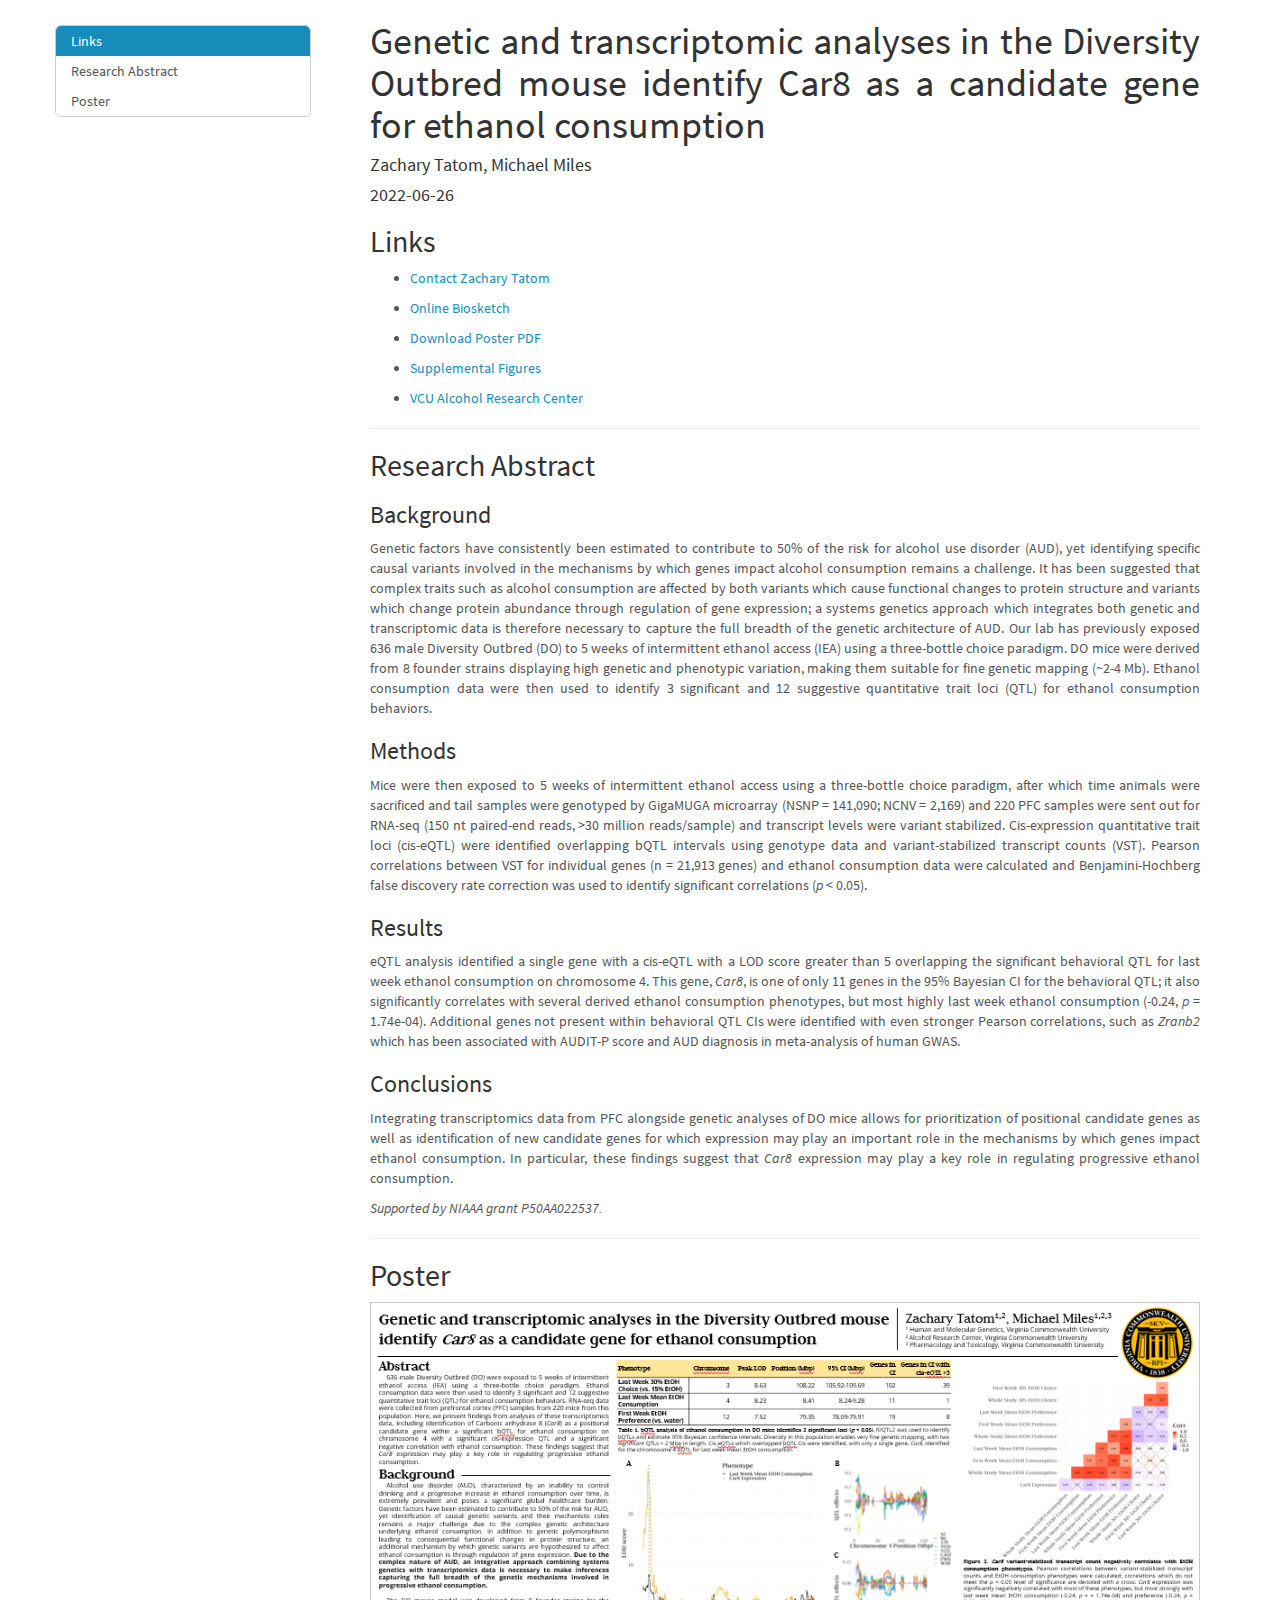
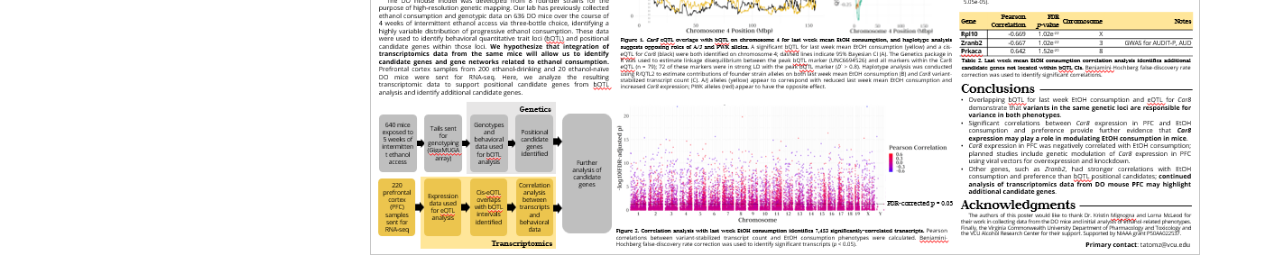
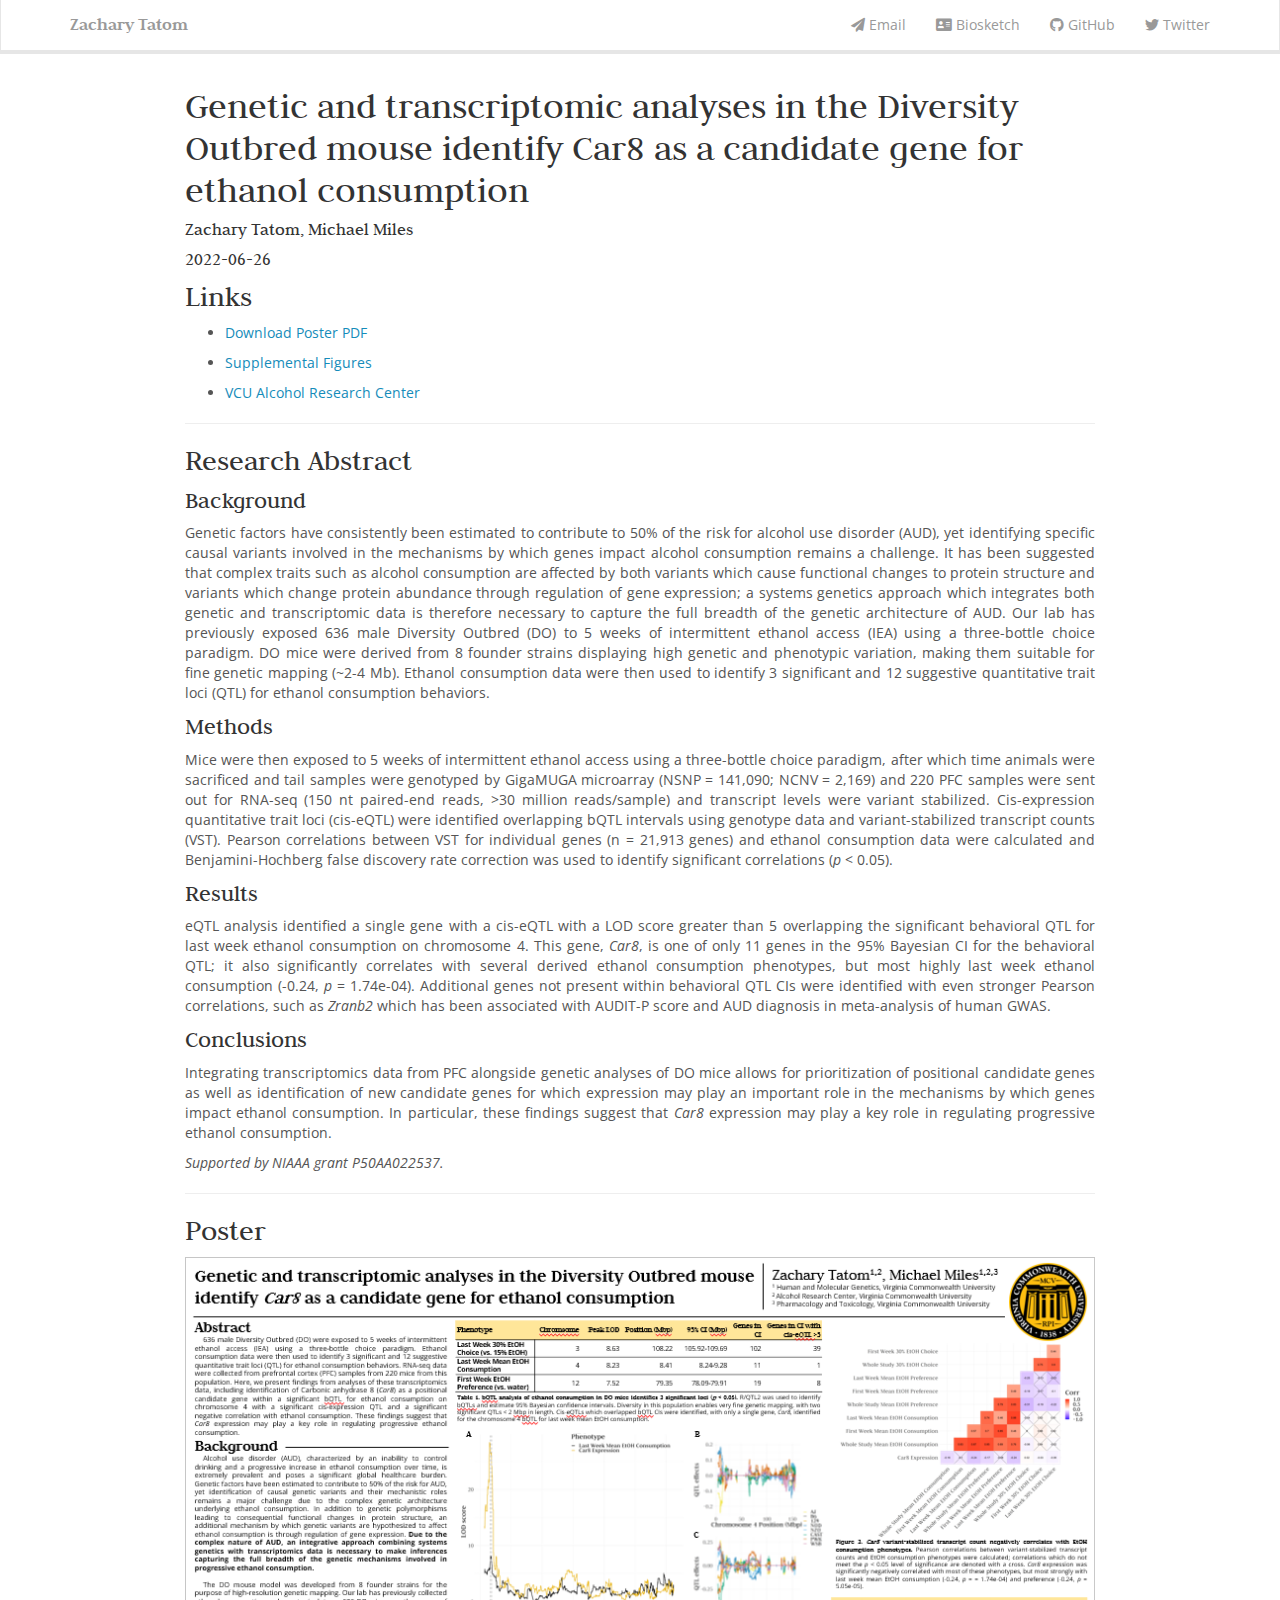
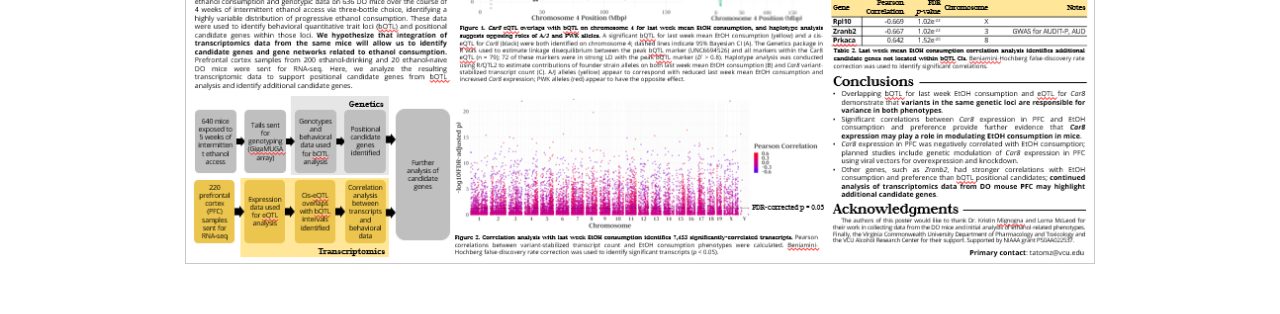
